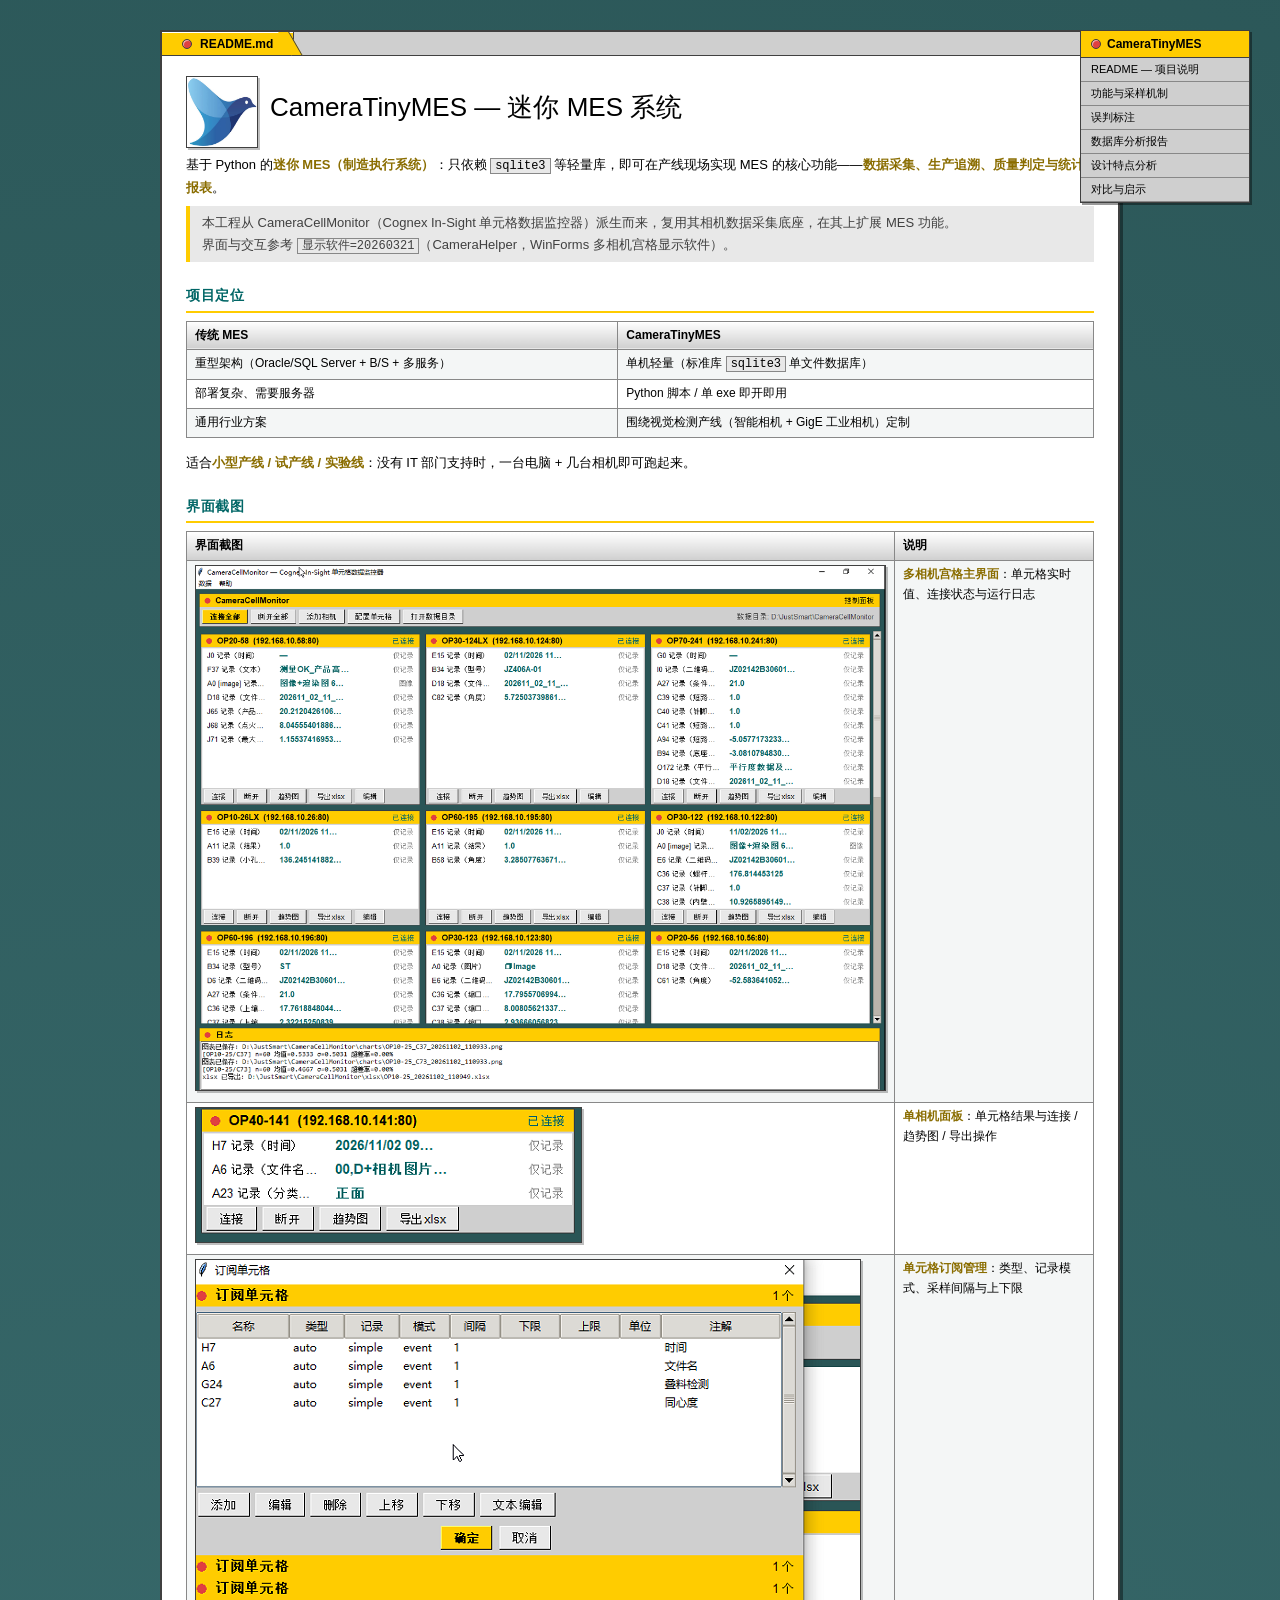
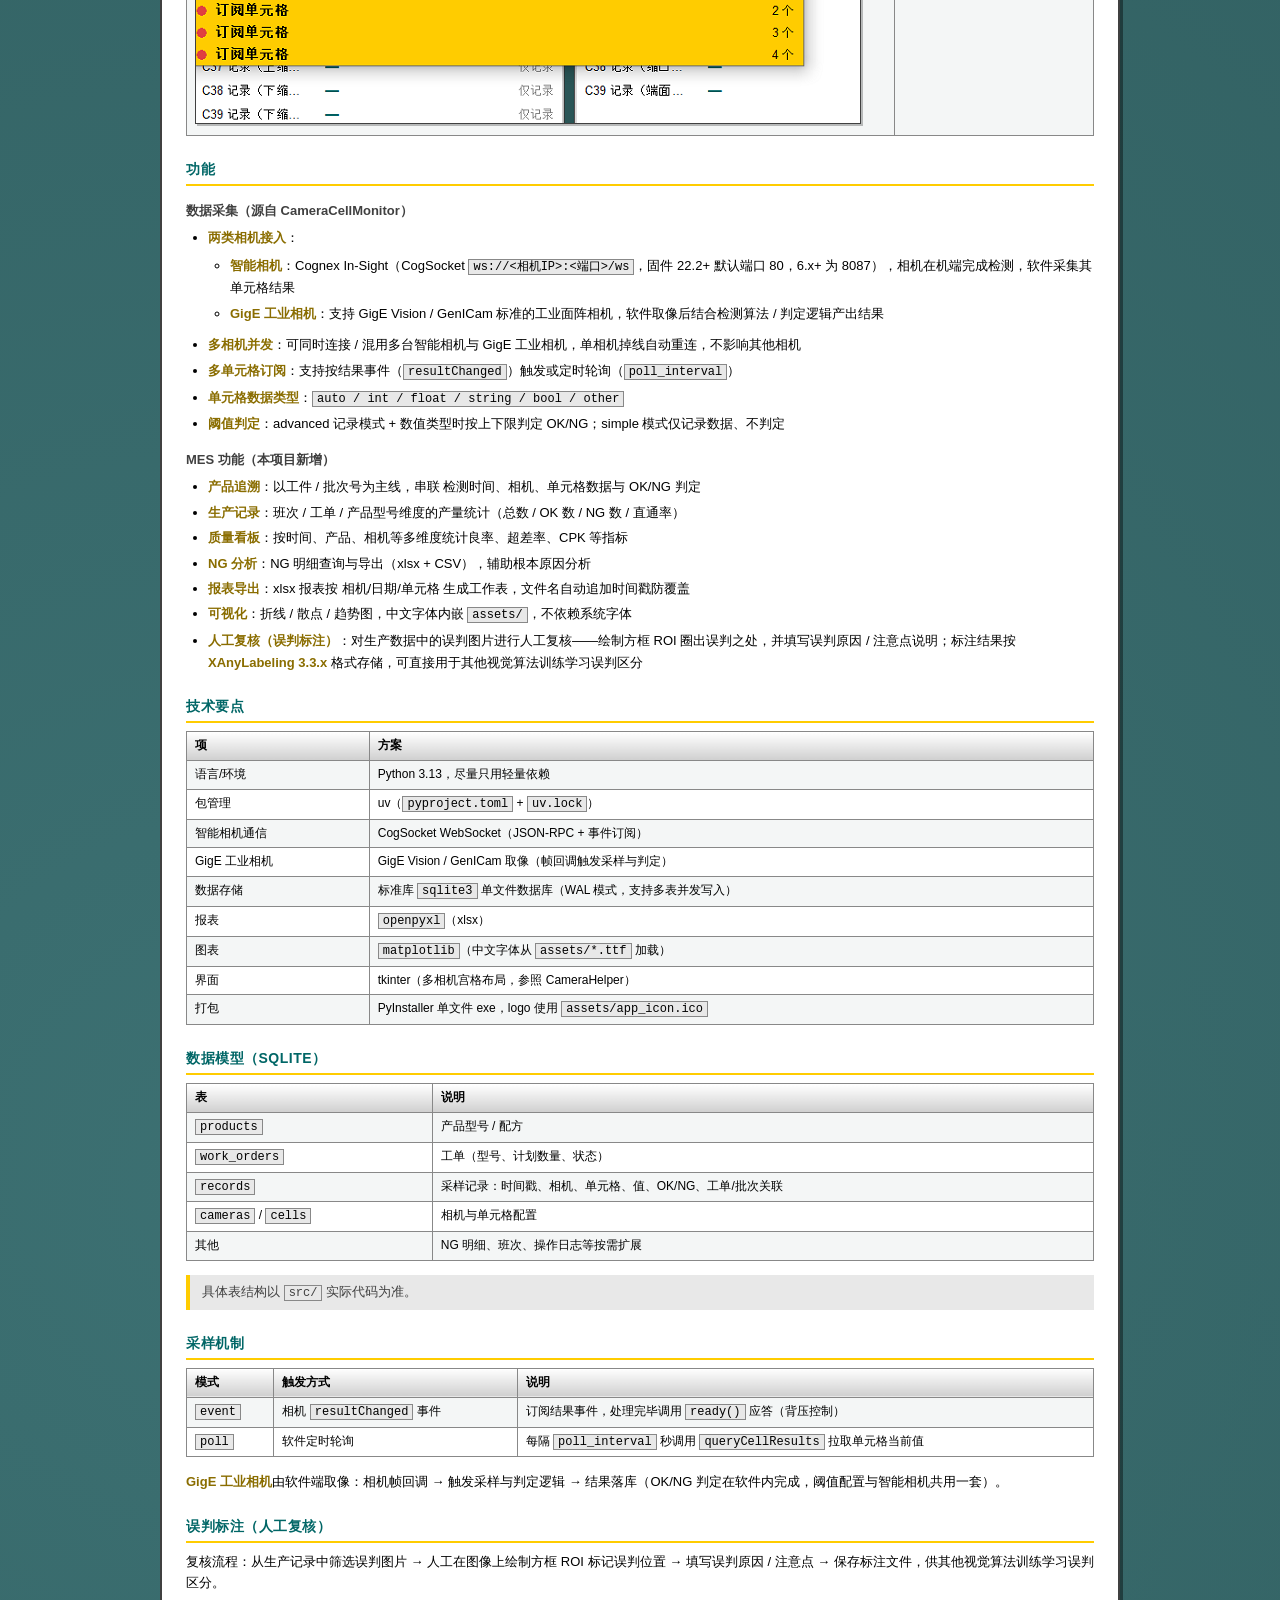
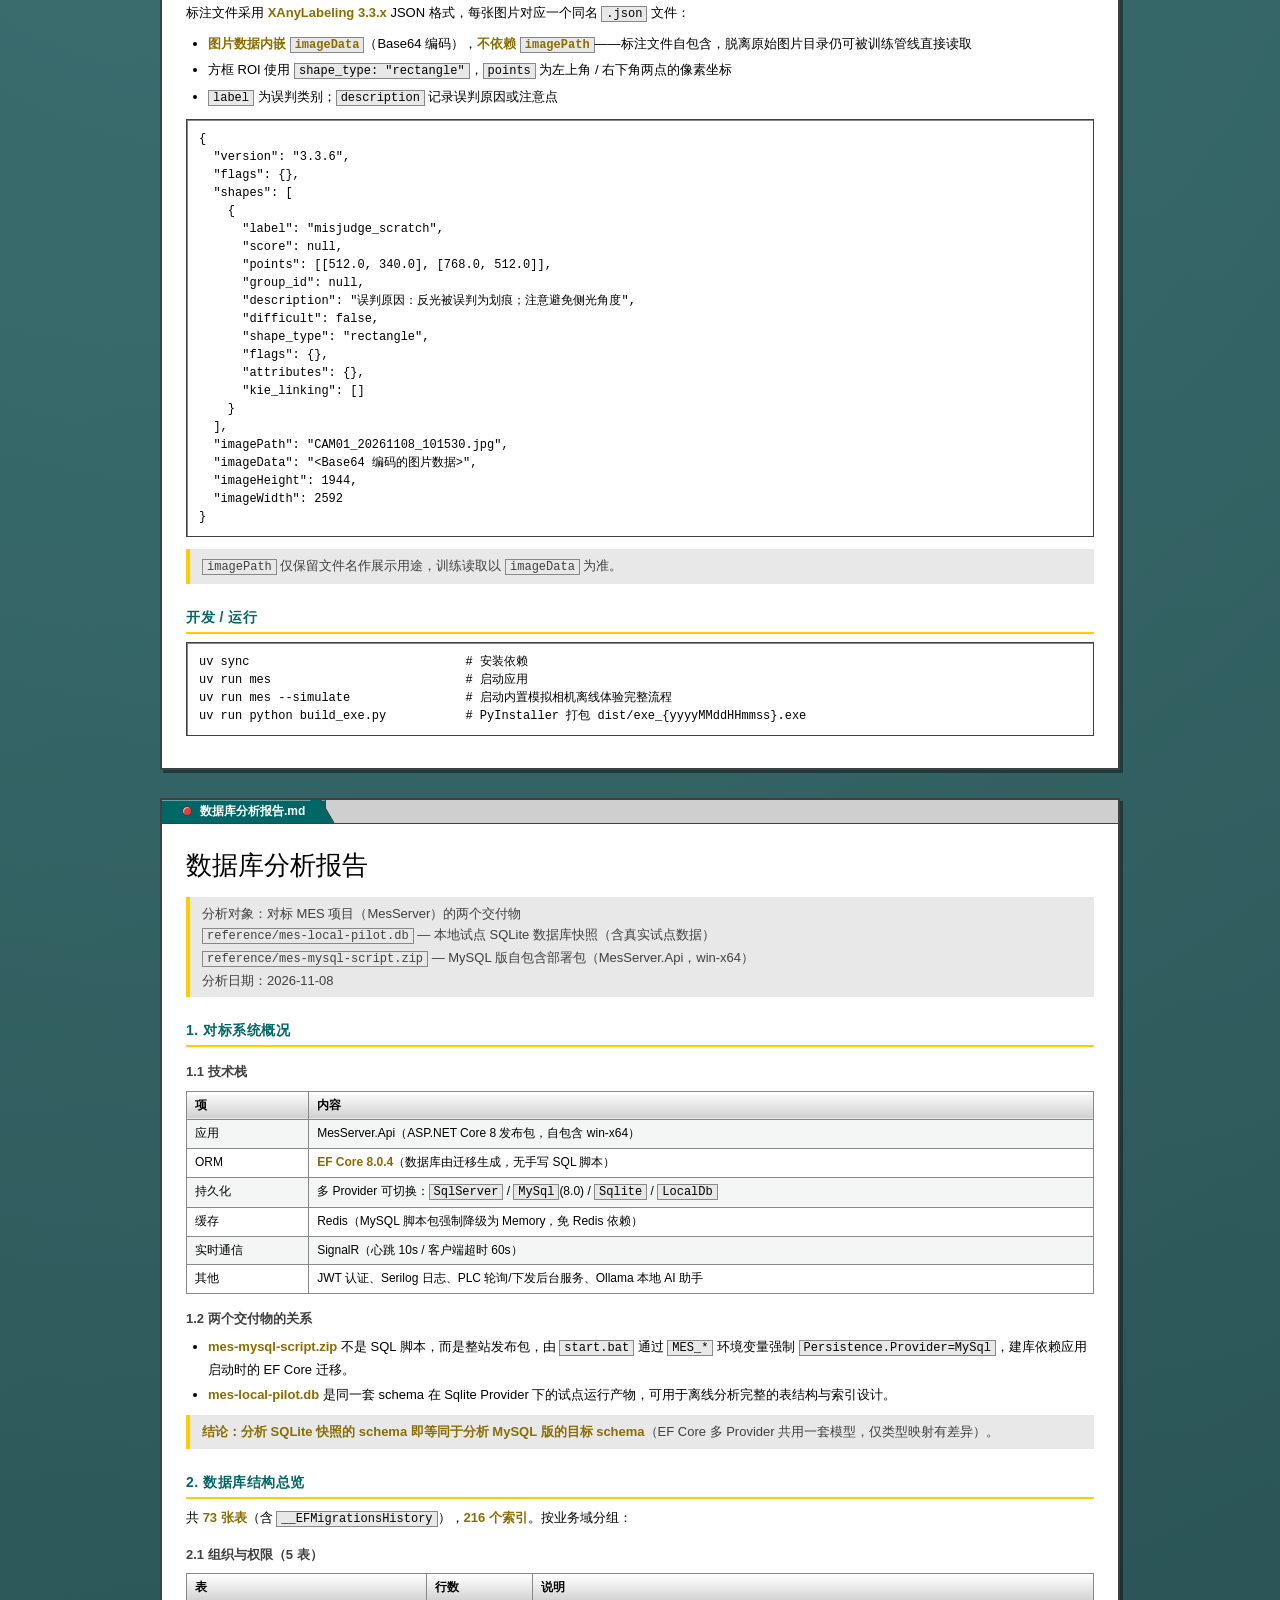
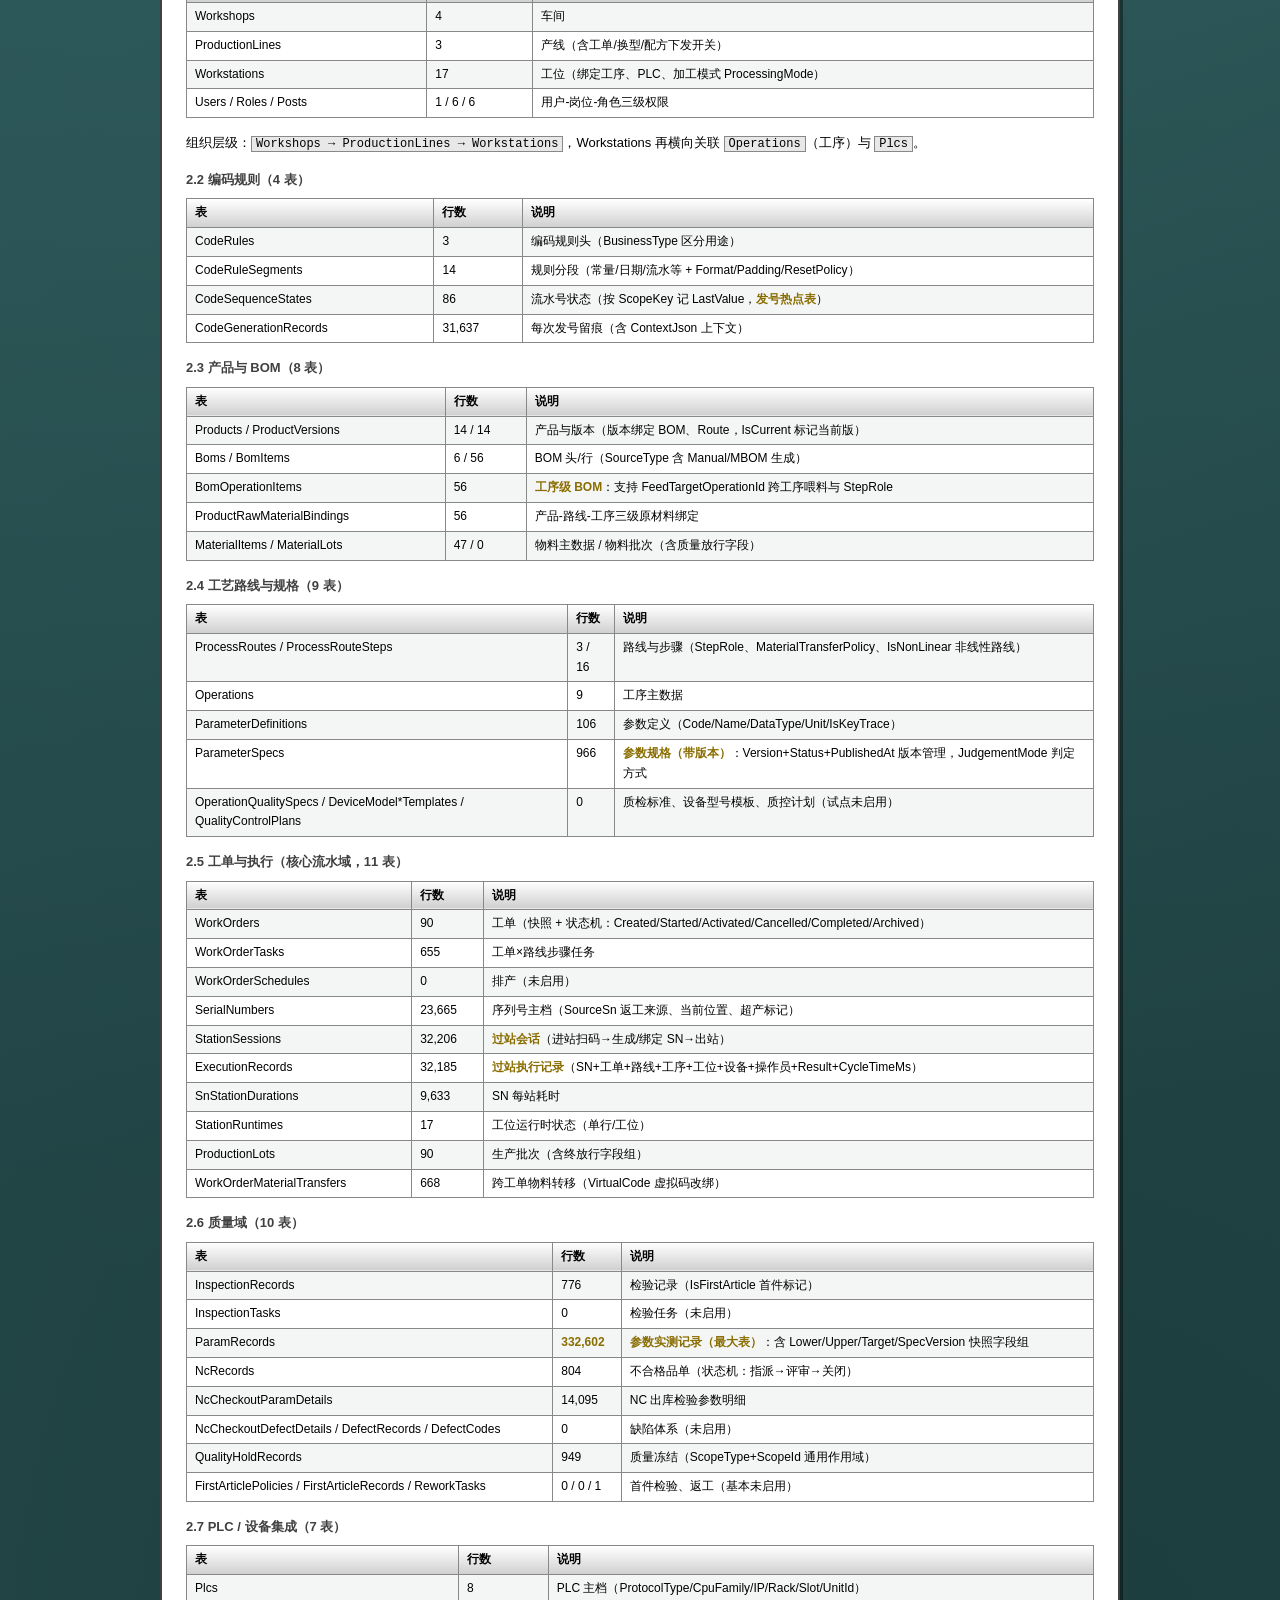
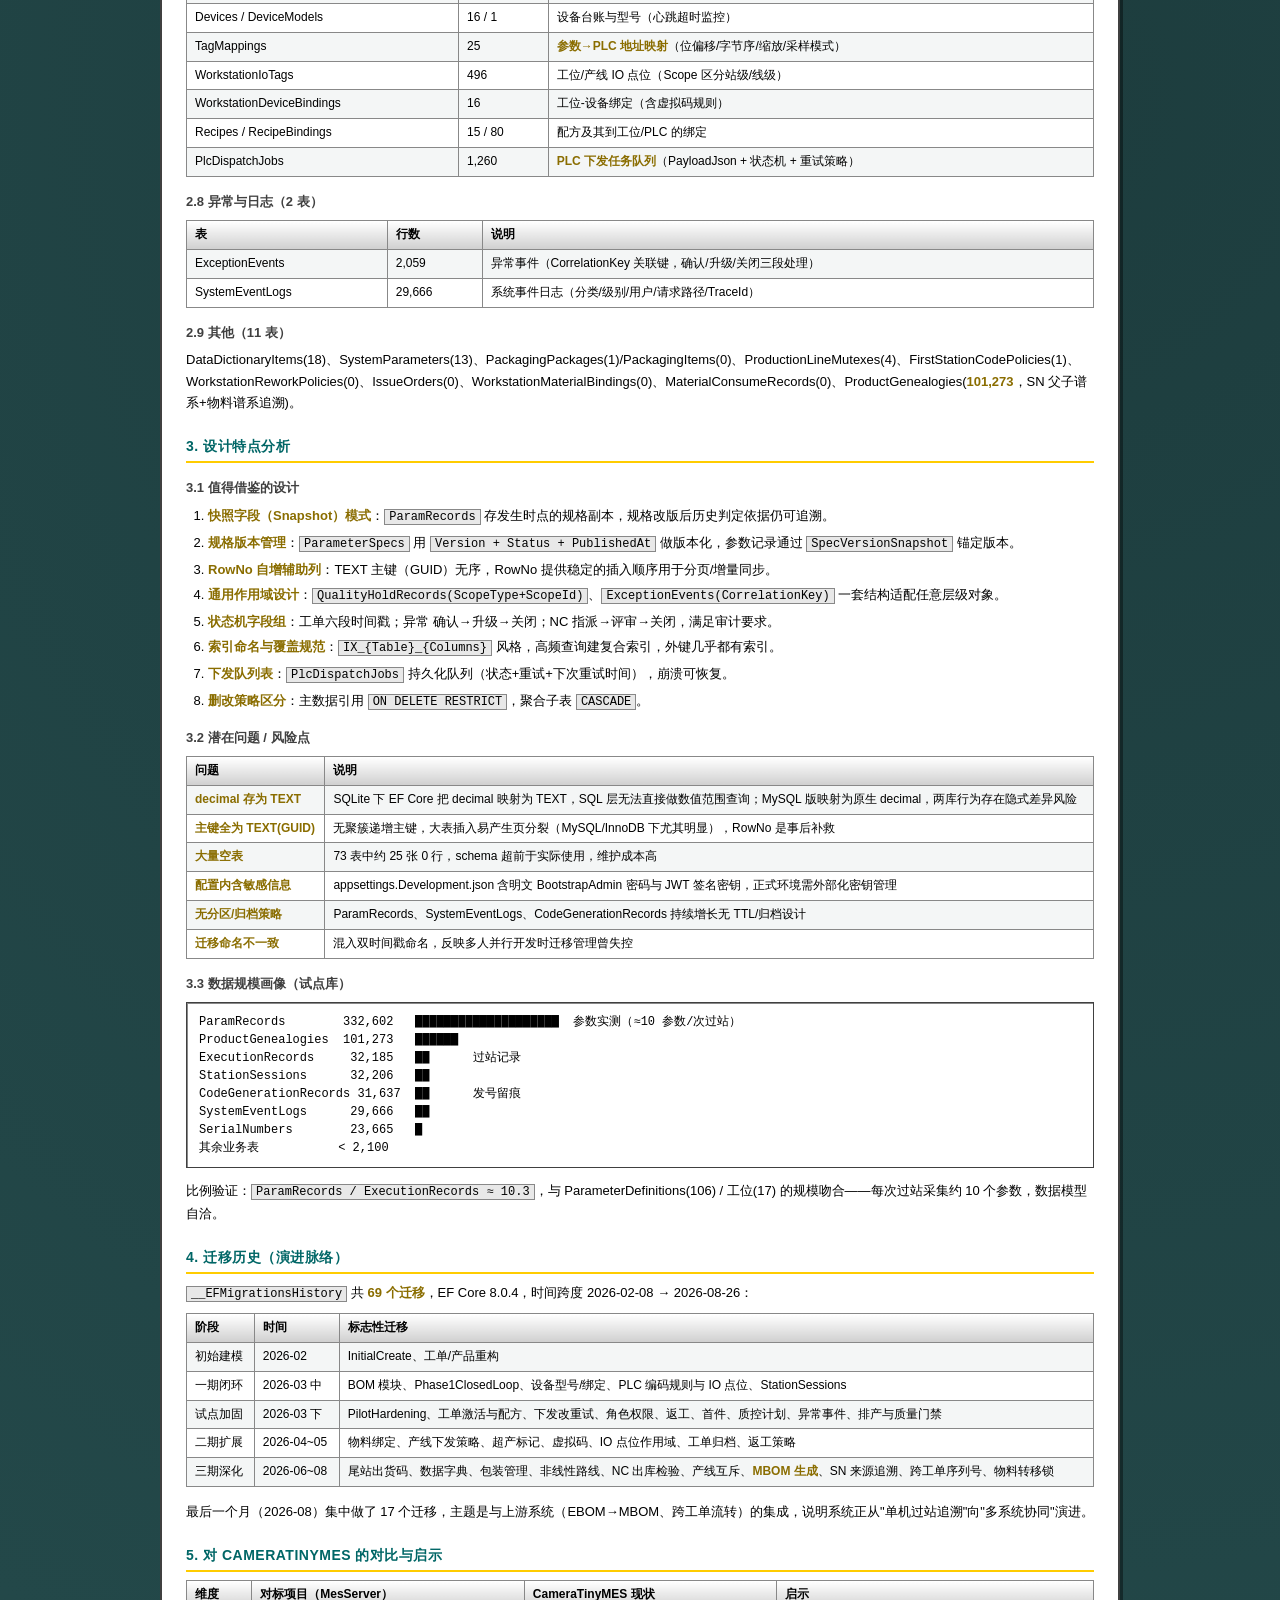
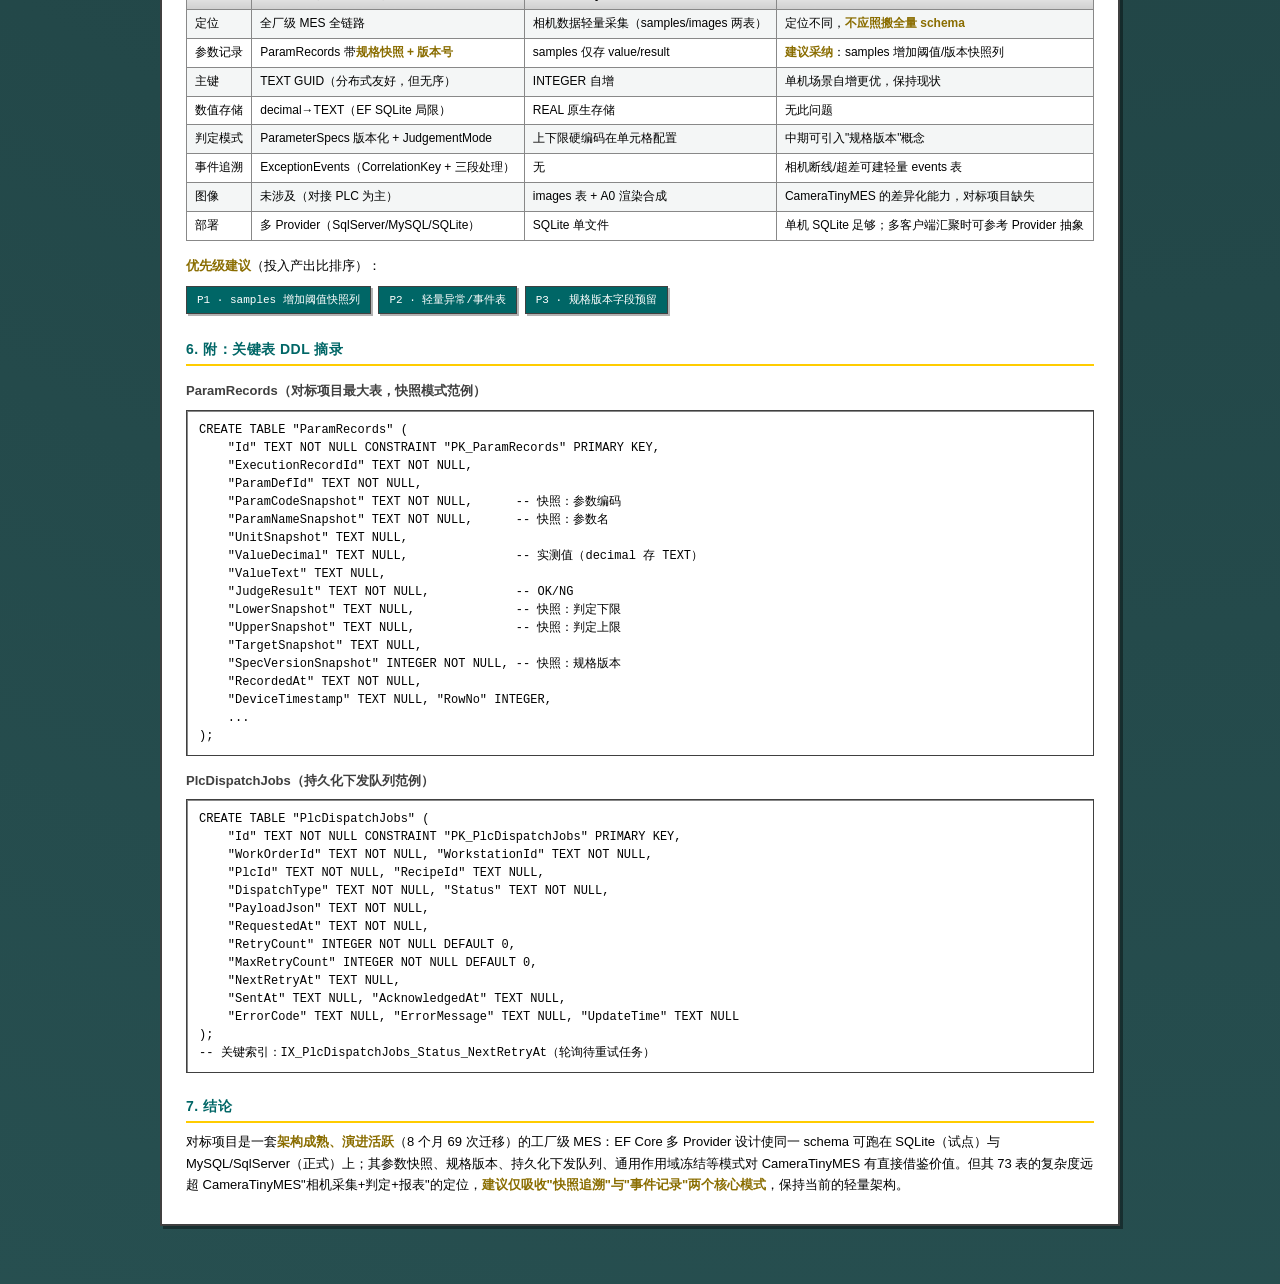
==== index.html @ e7591dd7 "README: 新增 MariaDB 优先 / SQLite 兜底的数据库连接说明 - 技术要点：数据存储改为 MariaDB 优先、sqlite3 回退 - 新增「数据库连接」章节：后端选择逻辑、断" ====
<!DOCTYPE html>
<html lang="zh-CN">
<head>
<meta charset="UTF-8">
<meta name="viewport" content="width=device-width, initial-scale=1.0">
<title>CameraTinyMES — 项目文档</title>
<link rel="stylesheet" href="assets/07-beos.css">
<style>
  * { box-sizing: border-box; margin: 0; padding: 0; }
  body {
    background: var(--bg);
    background-image:
      radial-gradient(circle at 20% 30%, #3c7072 0%, transparent 50%),
      radial-gradient(circle at 80% 70%, #1d3d3e 0%, transparent 60%);
    color: var(--ink);
    font-family: var(--font), "Microsoft YaHei", sans-serif;
    font-size: 13px;
    padding: 30px;
    min-height: 100vh;
  }
  .window {
    background: var(--chrome);
    border: 1px solid var(--chrome-darker);
    box-shadow: 3px 3px 0 rgba(0,0,0,0.4);
    margin: 0 auto 28px;
    max-width: 960px;
  }
  .titlebar { display: flex; height: 24px; align-items: stretch; }
  .tab {
    background: var(--yellow);
    border: 1px solid var(--chrome-darker);
    border-bottom: none;
    padding: 3px 20px;
    display: flex; align-items: center; gap: 8px;
    font-weight: bold; font-size: 12px;
    position: relative;
    box-shadow: inset 0 1px 0 #fff;
  }
  .tab::after {
    content: "";
    position: absolute; right: -10px; top: 0; bottom: -1px;
    width: 10px; background: var(--yellow);
    border-right: 1px solid var(--chrome-darker);
    border-bottom: 1px solid var(--chrome-darker);
    transform: skewX(30deg); transform-origin: bottom left;
  }
  .tab.teal { background: var(--teal); color: var(--chrome-lighter); box-shadow: inset 0 1px 0 rgba(255,255,255,0.4); }
  .tab.teal::after { background: var(--teal); }
  .dot { width: 10px; height: 10px; border-radius: 50%; background: var(--red-dot); border: 1px solid var(--chrome-darker); box-shadow: inset 1px 1px 0 rgba(255,255,255,0.6); flex: none; }
  .filler { flex: 1; background: var(--chrome); border: 1px solid var(--chrome-darker); border-bottom: none; border-left: none; }
  .content { background: var(--chrome-lighter); border: 1px solid var(--chrome-darker); padding: 20px 24px; line-height: 1.65; }

  h1 { font-size: 26px; font-weight: normal; margin-bottom: 10px; }
  h2 {
    font-size: 14px; font-weight: bold; text-transform: uppercase; letter-spacing: 0.5px;
    color: var(--teal); margin: 22px 0 8px;
    border-bottom: 2px solid var(--yellow); padding-bottom: 3px;
  }
  h3 { font-size: 13px; font-weight: bold; margin: 14px 0 6px; color: var(--chrome-darker); }
  p { margin-bottom: 8px; }
  ul, ol { margin: 6px 0 10px 22px; }
  li { margin-bottom: 4px; }
  strong { color: #8a6d00; }
  code {
    font-family: "Courier New", monospace; font-size: 12px;
    background: var(--chrome-light); border: 1px solid var(--chrome-dark);
    padding: 0 4px;
  }
  pre {
    font-family: "Courier New", monospace; font-size: 12px; line-height: 1.5;
    background: #fff; border: 1px solid var(--chrome-darker);
    box-shadow: inset 1px 1px 0 var(--chrome-dark);
    padding: 10px 12px; margin: 8px 0 12px; overflow-x: auto;
  }
  pre code { background: none; border: none; padding: 0; }
  table {
    border-collapse: collapse; width: 100%; margin: 8px 0 14px;
    background: #fff; border: 1px solid var(--chrome-darker);
    font-size: 12px;
  }
  th {
    background: linear-gradient(to bottom, var(--chrome-lighter), var(--chrome));
    border: 1px solid var(--chrome-dark);
    padding: 4px 8px; text-align: left; font-weight: bold;
    box-shadow: inset 0 1px 0 #fff;
  }
  td { border: 1px solid var(--chrome-dark); padding: 4px 8px; vertical-align: top; }
  tr:nth-child(even) td { background: #f4f6f6; }
  blockquote {
    border-left: 4px solid var(--yellow); background: var(--chrome-light);
    padding: 6px 12px; margin: 8px 0 12px; color: var(--chrome-darker);
  }
  img { max-width: 100%; border: 1px solid var(--chrome-darker); box-shadow: 2px 2px 0 rgba(0,0,0,0.25); background: #fff; }
  hr { border: none; border-top: 1px solid var(--chrome-dark); margin: 16px 0; }
  a { color: var(--teal); }
  .logo-line { display: flex; align-items: center; gap: 12px; margin-bottom: 6px; }
  .logo-line img { width: 72px; border: 1px solid var(--chrome-darker); }
  .replicant {
    background: var(--teal); color: var(--chrome-lighter);
    padding: 4px 10px; border: 1px solid var(--chrome-darker);
    display: inline-block; font-family: "Courier New", monospace; font-size: 11px;
    box-shadow: 2px 2px 0 rgba(0,0,0,0.3); margin: 2px 4px 2px 0;
  }
  .deskbar {
    position: fixed; top: 30px; right: 30px; width: 170px;
    background: var(--chrome); border: 1px solid var(--chrome-darker);
    box-shadow: 2px 2px 0 rgba(0,0,0,0.4); z-index: 10;
  }
  .deskbar-top {
    background: var(--yellow); border-bottom: 1px solid var(--chrome-darker);
    padding: 6px 10px; display: flex; align-items: center; gap: 6px; font-weight: bold; font-size: 12px;
  }
  .deskbar-item { padding: 4px 10px; border-bottom: 1px solid var(--chrome-dark); font-size: 11px; }
  .deskbar-item a { color: var(--ink); text-decoration: none; display: block; }
  .deskbar-item:hover { background: var(--yellow); }
  @media (max-width: 1240px) { .deskbar { position: static; width: auto; margin: 0 auto 20px; max-width: 960px; } }
</style>
</head>
<body>

<nav class="deskbar">
  <div class="deskbar-top"><span class="dot"></span>CameraTinyMES</div>
  <div class="deskbar-item"><a href="#readme">README — 项目说明</a></div>
  <div class="deskbar-item"><a href="#readme-feature">功能与采样机制</a></div>
  <div class="deskbar-item"><a href="#readme-label">误判标注</a></div>
  <div class="deskbar-item"><a href="#dbreport">数据库分析报告</a></div>
  <div class="deskbar-item"><a href="#dbreport-design">设计特点分析</a></div>
  <div class="deskbar-item"><a href="#dbreport-compare">对比与启示</a></div>
</nav>

<!-- ============================== README ============================== -->
<div class="window" id="readme">
  <div class="titlebar"><div class="tab"><span class="dot"></span>README.md</div><div class="filler"></div></div>
  <div class="content">
    <div class="logo-line">
      <img src="assets/app_icon_preview.png" alt="CameraTinyMES">
      <h1>CameraTinyMES — 迷你 MES 系统</h1>
    </div>
    <p>基于 Python 的<strong>迷你 MES（制造执行系统）</strong>：只依赖 <code>sqlite3</code> 等轻量库，即可在产线现场实现 MES 的核心功能——<strong>数据采集、生产追溯、质量判定与统计报表</strong>。</p>
    <blockquote>
      本工程从 CameraCellMonitor（Cognex In-Sight 单元格数据监控器）派生而来，复用其相机数据采集底座，在其上扩展 MES 功能。<br>
      界面与交互参考 <code>显示软件=20260321</code>（CameraHelper，WinForms 多相机宫格显示软件）。
    </blockquote>

    <h2>项目定位</h2>
    <table>
      <tr><th>传统 MES</th><th>CameraTinyMES</th></tr>
      <tr><td>重型架构（Oracle/SQL Server + B/S + 多服务）</td><td>单机轻量（标准库 <code>sqlite3</code> 单文件数据库）</td></tr>
      <tr><td>部署复杂、需要服务器</td><td>Python 脚本 / 单 exe 即开即用</td></tr>
      <tr><td>通用行业方案</td><td>围绕视觉检测产线（智能相机 + GigE 工业相机）定制</td></tr>
    </table>
    <p>适合<strong>小型产线 / 试产线 / 实验线</strong>：没有 IT 部门支持时，一台电脑 + 几台相机即可跑起来。</p>

    <h2>界面截图</h2>
    <table>
      <tr><th>界面截图</th><th>说明</th></tr>
      <tr><td><img src="assets/annotated_ui_2026-11-02_111229.png" alt="多相机宫格主界面"></td><td><strong>多相机宫格主界面</strong>：单元格实时值、连接状态与运行日志</td></tr>
      <tr><td><img src="assets/annotated_ui_2026-11-02_090504.png" alt="单相机面板"></td><td><strong>单相机面板</strong>：单元格结果与连接 / 趋势图 / 导出操作</td></tr>
      <tr><td><img src="assets/annotated_ui_2026-11-02_090945.png" alt="单元格订阅管理"></td><td><strong>单元格订阅管理</strong>：类型、记录模式、采样间隔与上下限</td></tr>
    </table>

    <h2 id="readme-feature">功能</h2>
    <h3>数据采集（源自 CameraCellMonitor）</h3>
    <ul>
      <li><strong>两类相机接入</strong>：
        <ul>
          <li><strong>智能相机</strong>：Cognex In-Sight（CogSocket <code>ws://&lt;相机IP&gt;:&lt;端口&gt;/ws</code>，固件 22.2+ 默认端口 80，6.x+ 为 8087），相机在机端完成检测，软件采集其单元格结果</li>
          <li><strong>GigE 工业相机</strong>：支持 GigE Vision / GenICam 标准的工业面阵相机，软件取像后结合检测算法 / 判定逻辑产出结果</li>
        </ul>
      </li>
      <li><strong>多相机并发</strong>：可同时连接 / 混用多台智能相机与 GigE 工业相机，单相机掉线自动重连，不影响其他相机</li>
      <li><strong>多单元格订阅</strong>：支持按结果事件（<code>resultChanged</code>）触发或定时轮询（<code>poll_interval</code>）</li>
      <li><strong>单元格数据类型</strong>：<code>auto / int / float / string / bool / other</code></li>
      <li><strong>阈值判定</strong>：advanced 记录模式 + 数值类型时按上下限判定 OK/NG；simple 模式仅记录数据、不判定</li>
    </ul>
    <h3>MES 功能（本项目新增）</h3>
    <ul>
      <li><strong>产品追溯</strong>：以工件 / 批次号为主线，串联 检测时间、相机、单元格数据与 OK/NG 判定</li>
      <li><strong>生产记录</strong>：班次 / 工单 / 产品型号维度的产量统计（总数 / OK 数 / NG 数 / 直通率）</li>
      <li><strong>质量看板</strong>：按时间、产品、相机等多维度统计良率、超差率、CPK 等指标</li>
      <li><strong>NG 分析</strong>：NG 明细查询与导出（xlsx + CSV），辅助根本原因分析</li>
      <li><strong>报表导出</strong>：xlsx 报表按 相机/日期/单元格 生成工作表，文件名自动追加时间戳防覆盖</li>
      <li><strong>可视化</strong>：折线 / 散点 / 趋势图，中文字体内嵌 <code>assets/</code>，不依赖系统字体</li>
      <li><strong>人工复核（误判标注）</strong>：对生产数据中的误判图片进行人工复核——绘制方框 ROI 圈出误判之处，并填写误判原因 / 注意点说明；标注结果按 <strong>XAnyLabeling 3.3.x</strong> 格式存储，可直接用于其他视觉算法训练学习误判区分</li>
    </ul>

    <h2>技术要点</h2>
    <table>
      <tr><th>项</th><th>方案</th></tr>
      <tr><td>语言/环境</td><td>Python 3.13，尽量只用轻量依赖</td></tr>
      <tr><td>包管理</td><td>uv（<code>pyproject.toml</code> + <code>uv.lock</code>）</td></tr>
      <tr><td>智能相机通信</td><td>CogSocket WebSocket（JSON-RPC + 事件订阅）</td></tr>
      <tr><td>GigE 工业相机</td><td>GigE Vision / GenICam 取像（帧回调触发采样与判定）</td></tr>
      <tr><td>数据存储</td><td>标准库 <code>sqlite3</code> 单文件数据库（WAL 模式，支持多表并发写入）</td></tr>
      <tr><td>报表</td><td><code>openpyxl</code>（xlsx）</td></tr>
      <tr><td>图表</td><td><code>matplotlib</code>（中文字体从 <code>assets/*.ttf</code> 加载）</td></tr>
      <tr><td>界面</td><td>tkinter（多相机宫格布局，参照 CameraHelper）</td></tr>
      <tr><td>打包</td><td>PyInstaller 单文件 exe，logo 使用 <code>assets/app_icon.ico</code></td></tr>
    </table>

    <h2>数据模型（SQLite）</h2>
    <table>
      <tr><th>表</th><th>说明</th></tr>
      <tr><td><code>products</code></td><td>产品型号 / 配方</td></tr>
      <tr><td><code>work_orders</code></td><td>工单（型号、计划数量、状态）</td></tr>
      <tr><td><code>records</code></td><td>采样记录：时间戳、相机、单元格、值、OK/NG、工单/批次关联</td></tr>
      <tr><td><code>cameras</code> / <code>cells</code></td><td>相机与单元格配置</td></tr>
      <tr><td>其他</td><td>NG 明细、班次、操作日志等按需扩展</td></tr>
    </table>
    <blockquote>具体表结构以 <code>src/</code> 实际代码为准。</blockquote>

    <h2>采样机制</h2>
    <table>
      <tr><th>模式</th><th>触发方式</th><th>说明</th></tr>
      <tr><td><code>event</code></td><td>相机 <code>resultChanged</code> 事件</td><td>订阅结果事件，处理完毕调用 <code>ready()</code> 应答（背压控制）</td></tr>
      <tr><td><code>poll</code></td><td>软件定时轮询</td><td>每隔 <code>poll_interval</code> 秒调用 <code>queryCellResults</code> 拉取单元格当前值</td></tr>
    </table>
    <p><strong>GigE 工业相机</strong>由软件端取像：相机帧回调 → 触发采样与判定逻辑 → 结果落库（OK/NG 判定在软件内完成，阈值配置与智能相机共用一套）。</p>

    <h2 id="readme-label">误判标注（人工复核）</h2>
    <p>复核流程：从生产记录中筛选误判图片 → 人工在图像上绘制方框 ROI 标记误判位置 → 填写误判原因 / 注意点 → 保存标注文件，供其他视觉算法训练学习误判区分。</p>
    <p>标注文件采用 <strong>XAnyLabeling 3.3.x</strong> JSON 格式，每张图片对应一个同名 <code>.json</code> 文件：</p>
    <ul>
      <li><strong>图片数据内嵌 <code>imageData</code></strong>（Base64 编码），<strong>不依赖 <code>imagePath</code></strong>——标注文件自包含，脱离原始图片目录仍可被训练管线直接读取</li>
      <li>方框 ROI 使用 <code>shape_type: "rectangle"</code>，<code>points</code> 为左上角 / 右下角两点的像素坐标</li>
      <li><code>label</code> 为误判类别；<code>description</code> 记录误判原因或注意点</li>
    </ul>
    <pre><code>{
  "version": "3.3.6",
  "flags": {},
  "shapes": [
    {
      "label": "misjudge_scratch",
      "score": null,
      "points": [[512.0, 340.0], [768.0, 512.0]],
      "group_id": null,
      "description": "误判原因：反光被误判为划痕；注意避免侧光角度",
      "difficult": false,
      "shape_type": "rectangle",
      "flags": {},
      "attributes": {},
      "kie_linking": []
    }
  ],
  "imagePath": "CAM01_20261108_101530.jpg",
  "imageData": "&lt;Base64 编码的图片数据&gt;",
  "imageHeight": 1944,
  "imageWidth": 2592
}</code></pre>
    <blockquote><code>imagePath</code> 仅保留文件名作展示用途，训练读取以 <code>imageData</code> 为准。</blockquote>

    <h2>开发 / 运行</h2>
    <pre><code>uv sync                              # 安装依赖
uv run mes                           # 启动应用
uv run mes --simulate                # 启动内置模拟相机离线体验完整流程
uv run python build_exe.py           # PyInstaller 打包 dist/exe_{yyyyMMddHHmmss}.exe</code></pre>
  </div>
</div>

<!-- ============================== 数据库分析报告 ============================== -->
<div class="window" id="dbreport">
  <div class="titlebar"><div class="tab teal"><span class="dot"></span>数据库分析报告.md</div><div class="filler"></div></div>
  <div class="content">
    <h1>数据库分析报告</h1>
    <blockquote>
      分析对象：对标 MES 项目（MesServer）的两个交付物<br>
      <code>reference/mes-local-pilot.db</code> — 本地试点 SQLite 数据库快照（含真实试点数据）<br>
      <code>reference/mes-mysql-script.zip</code> — MySQL 版自包含部署包（MesServer.Api，win-x64）<br>
      分析日期：2026-11-08
    </blockquote>

    <h2>1. 对标系统概况</h2>
    <h3>1.1 技术栈</h3>
    <table>
      <tr><th>项</th><th>内容</th></tr>
      <tr><td>应用</td><td>MesServer.Api（ASP.NET Core 8 发布包，自包含 win-x64）</td></tr>
      <tr><td>ORM</td><td><strong>EF Core 8.0.4</strong>（数据库由迁移生成，无手写 SQL 脚本）</td></tr>
      <tr><td>持久化</td><td>多 Provider 可切换：<code>SqlServer</code> / <code>MySql</code>(8.0) / <code>Sqlite</code> / <code>LocalDb</code></td></tr>
      <tr><td>缓存</td><td>Redis（MySQL 脚本包强制降级为 Memory，免 Redis 依赖）</td></tr>
      <tr><td>实时通信</td><td>SignalR（心跳 10s / 客户端超时 60s）</td></tr>
      <tr><td>其他</td><td>JWT 认证、Serilog 日志、PLC 轮询/下发后台服务、Ollama 本地 AI 助手</td></tr>
    </table>
    <h3>1.2 两个交付物的关系</h3>
    <ul>
      <li><strong>mes-mysql-script.zip</strong> 不是 SQL 脚本，而是整站发布包，由 <code>start.bat</code> 通过 <code>MES_*</code> 环境变量强制 <code>Persistence.Provider=MySql</code>，建库依赖应用启动时的 EF Core 迁移。</li>
      <li><strong>mes-local-pilot.db</strong> 是同一套 schema 在 Sqlite Provider 下的试点运行产物，可用于离线分析完整的表结构与索引设计。</li>
    </ul>
    <blockquote><strong>结论：分析 SQLite 快照的 schema 即等同于分析 MySQL 版的目标 schema</strong>（EF Core 多 Provider 共用一套模型，仅类型映射有差异）。</blockquote>

    <h2>2. 数据库结构总览</h2>
    <p>共 <strong>73 张表</strong>（含 <code>__EFMigrationsHistory</code>），<strong>216 个索引</strong>。按业务域分组：</p>
    <h3>2.1 组织与权限（5 表）</h3>
    <table>
      <tr><th>表</th><th>行数</th><th>说明</th></tr>
      <tr><td>Workshops</td><td>4</td><td>车间</td></tr>
      <tr><td>ProductionLines</td><td>3</td><td>产线（含工单/换型/配方下发开关）</td></tr>
      <tr><td>Workstations</td><td>17</td><td>工位（绑定工序、PLC、加工模式 ProcessingMode）</td></tr>
      <tr><td>Users / Roles / Posts</td><td>1 / 6 / 6</td><td>用户-岗位-角色三级权限</td></tr>
    </table>
    <p>组织层级：<code>Workshops → ProductionLines → Workstations</code>，Workstations 再横向关联 <code>Operations</code>（工序）与 <code>Plcs</code>。</p>

    <h3>2.2 编码规则（4 表）</h3>
    <table>
      <tr><th>表</th><th>行数</th><th>说明</th></tr>
      <tr><td>CodeRules</td><td>3</td><td>编码规则头（BusinessType 区分用途）</td></tr>
      <tr><td>CodeRuleSegments</td><td>14</td><td>规则分段（常量/日期/流水等 + Format/Padding/ResetPolicy）</td></tr>
      <tr><td>CodeSequenceStates</td><td>86</td><td>流水号状态（按 ScopeKey 记 LastValue，<strong>发号热点表</strong>）</td></tr>
      <tr><td>CodeGenerationRecords</td><td>31,637</td><td>每次发号留痕（含 ContextJson 上下文）</td></tr>
    </table>

    <h3>2.3 产品与 BOM（8 表）</h3>
    <table>
      <tr><th>表</th><th>行数</th><th>说明</th></tr>
      <tr><td>Products / ProductVersions</td><td>14 / 14</td><td>产品与版本（版本绑定 BOM、Route，IsCurrent 标记当前版）</td></tr>
      <tr><td>Boms / BomItems</td><td>6 / 56</td><td>BOM 头/行（SourceType 含 Manual/MBOM 生成）</td></tr>
      <tr><td>BomOperationItems</td><td>56</td><td><strong>工序级 BOM</strong>：支持 FeedTargetOperationId 跨工序喂料与 StepRole</td></tr>
      <tr><td>ProductRawMaterialBindings</td><td>56</td><td>产品-路线-工序三级原材料绑定</td></tr>
      <tr><td>MaterialItems / MaterialLots</td><td>47 / 0</td><td>物料主数据 / 物料批次（含质量放行字段）</td></tr>
    </table>

    <h3>2.4 工艺路线与规格（9 表）</h3>
    <table>
      <tr><th>表</th><th>行数</th><th>说明</th></tr>
      <tr><td>ProcessRoutes / ProcessRouteSteps</td><td>3 / 16</td><td>路线与步骤（StepRole、MaterialTransferPolicy、IsNonLinear 非线性路线）</td></tr>
      <tr><td>Operations</td><td>9</td><td>工序主数据</td></tr>
      <tr><td>ParameterDefinitions</td><td>106</td><td>参数定义（Code/Name/DataType/Unit/IsKeyTrace）</td></tr>
      <tr><td>ParameterSpecs</td><td>966</td><td><strong>参数规格（带版本）</strong>：Version+Status+PublishedAt 版本管理，JudgementMode 判定方式</td></tr>
      <tr><td>OperationQualitySpecs / DeviceModel*Templates / QualityControlPlans</td><td>0</td><td>质检标准、设备型号模板、质控计划（试点未启用）</td></tr>
    </table>

    <h3>2.5 工单与执行（核心流水域，11 表）</h3>
    <table>
      <tr><th>表</th><th>行数</th><th>说明</th></tr>
      <tr><td>WorkOrders</td><td>90</td><td>工单（快照 + 状态机：Created/Started/Activated/Cancelled/Completed/Archived）</td></tr>
      <tr><td>WorkOrderTasks</td><td>655</td><td>工单×路线步骤任务</td></tr>
      <tr><td>WorkOrderSchedules</td><td>0</td><td>排产（未启用）</td></tr>
      <tr><td>SerialNumbers</td><td>23,665</td><td>序列号主档（SourceSn 返工来源、当前位置、超产标记）</td></tr>
      <tr><td>StationSessions</td><td>32,206</td><td><strong>过站会话</strong>（进站扫码→生成/绑定 SN→出站）</td></tr>
      <tr><td>ExecutionRecords</td><td>32,185</td><td><strong>过站执行记录</strong>（SN+工单+路线+工序+工位+设备+操作员+Result+CycleTimeMs）</td></tr>
      <tr><td>SnStationDurations</td><td>9,633</td><td>SN 每站耗时</td></tr>
      <tr><td>StationRuntimes</td><td>17</td><td>工位运行时状态（单行/工位）</td></tr>
      <tr><td>ProductionLots</td><td>90</td><td>生产批次（含终放行字段组）</td></tr>
      <tr><td>WorkOrderMaterialTransfers</td><td>668</td><td>跨工单物料转移（VirtualCode 虚拟码改绑）</td></tr>
    </table>

    <h3>2.6 质量域（10 表）</h3>
    <table>
      <tr><th>表</th><th>行数</th><th>说明</th></tr>
      <tr><td>InspectionRecords</td><td>776</td><td>检验记录（IsFirstArticle 首件标记）</td></tr>
      <tr><td>InspectionTasks</td><td>0</td><td>检验任务（未启用）</td></tr>
      <tr><td>ParamRecords</td><td><strong>332,602</strong></td><td><strong>参数实测记录（最大表）</strong>：含 Lower/Upper/Target/SpecVersion 快照字段组</td></tr>
      <tr><td>NcRecords</td><td>804</td><td>不合格品单（状态机：指派→评审→关闭）</td></tr>
      <tr><td>NcCheckoutParamDetails</td><td>14,095</td><td>NC 出库检验参数明细</td></tr>
      <tr><td>NcCheckoutDefectDetails / DefectRecords / DefectCodes</td><td>0</td><td>缺陷体系（未启用）</td></tr>
      <tr><td>QualityHoldRecords</td><td>949</td><td>质量冻结（ScopeType+ScopeId 通用作用域）</td></tr>
      <tr><td>FirstArticlePolicies / FirstArticleRecords / ReworkTasks</td><td>0 / 0 / 1</td><td>首件检验、返工（基本未启用）</td></tr>
    </table>

    <h3>2.7 PLC / 设备集成（7 表）</h3>
    <table>
      <tr><th>表</th><th>行数</th><th>说明</th></tr>
      <tr><td>Plcs</td><td>8</td><td>PLC 主档（ProtocolType/CpuFamily/IP/Rack/Slot/UnitId）</td></tr>
      <tr><td>Devices / DeviceModels</td><td>16 / 1</td><td>设备台账与型号（心跳超时监控）</td></tr>
      <tr><td>TagMappings</td><td>25</td><td><strong>参数→PLC 地址映射</strong>（位偏移/字节序/缩放/采样模式）</td></tr>
      <tr><td>WorkstationIoTags</td><td>496</td><td>工位/产线 IO 点位（Scope 区分站级/线级）</td></tr>
      <tr><td>WorkstationDeviceBindings</td><td>16</td><td>工位-设备绑定（含虚拟码规则）</td></tr>
      <tr><td>Recipes / RecipeBindings</td><td>15 / 80</td><td>配方及其到工位/PLC 的绑定</td></tr>
      <tr><td>PlcDispatchJobs</td><td>1,260</td><td><strong>PLC 下发任务队列</strong>（PayloadJson + 状态机 + 重试策略）</td></tr>
    </table>

    <h3>2.8 异常与日志（2 表）</h3>
    <table>
      <tr><th>表</th><th>行数</th><th>说明</th></tr>
      <tr><td>ExceptionEvents</td><td>2,059</td><td>异常事件（CorrelationKey 关联键，确认/升级/关闭三段处理）</td></tr>
      <tr><td>SystemEventLogs</td><td>29,666</td><td>系统事件日志（分类/级别/用户/请求路径/TraceId）</td></tr>
    </table>

    <h3>2.9 其他（11 表）</h3>
    <p>DataDictionaryItems(18)、SystemParameters(13)、PackagingPackages(1)/PackagingItems(0)、ProductionLineMutexes(4)、FirstStationCodePolicies(1)、WorkstationReworkPolicies(0)、IssueOrders(0)、WorkstationMaterialBindings(0)、MaterialConsumeRecords(0)、ProductGenealogies(<strong>101,273</strong>，SN 父子谱系+物料谱系追溯)。</p>

    <h2 id="dbreport-design">3. 设计特点分析</h2>
    <h3>3.1 值得借鉴的设计</h3>
    <ol>
      <li><strong>快照字段（Snapshot）模式</strong>：<code>ParamRecords</code> 存发生时点的规格副本，规格改版后历史判定依据仍可追溯。</li>
      <li><strong>规格版本管理</strong>：<code>ParameterSpecs</code> 用 <code>Version + Status + PublishedAt</code> 做版本化，参数记录通过 <code>SpecVersionSnapshot</code> 锚定版本。</li>
      <li><strong>RowNo 自增辅助列</strong>：TEXT 主键（GUID）无序，RowNo 提供稳定的插入顺序用于分页/增量同步。</li>
      <li><strong>通用作用域设计</strong>：<code>QualityHoldRecords(ScopeType+ScopeId)</code>、<code>ExceptionEvents(CorrelationKey)</code> 一套结构适配任意层级对象。</li>
      <li><strong>状态机字段组</strong>：工单六段时间戳；异常 确认→升级→关闭；NC 指派→评审→关闭，满足审计要求。</li>
      <li><strong>索引命名与覆盖规范</strong>：<code>IX_{Table}_{Columns}</code> 风格，高频查询建复合索引，外键几乎都有索引。</li>
      <li><strong>下发队列表</strong>：<code>PlcDispatchJobs</code> 持久化队列（状态+重试+下次重试时间），崩溃可恢复。</li>
      <li><strong>删改策略区分</strong>：主数据引用 <code>ON DELETE RESTRICT</code>，聚合子表 <code>CASCADE</code>。</li>
    </ol>

    <h3>3.2 潜在问题 / 风险点</h3>
    <table>
      <tr><th>问题</th><th>说明</th></tr>
      <tr><td><strong>decimal 存为 TEXT</strong></td><td>SQLite 下 EF Core 把 decimal 映射为 TEXT，SQL 层无法直接做数值范围查询；MySQL 版映射为原生 decimal，两库行为存在隐式差异风险</td></tr>
      <tr><td><strong>主键全为 TEXT(GUID)</strong></td><td>无聚簇递增主键，大表插入易产生页分裂（MySQL/InnoDB 下尤其明显），RowNo 是事后补救</td></tr>
      <tr><td><strong>大量空表</strong></td><td>73 表中约 25 张 0 行，schema 超前于实际使用，维护成本高</td></tr>
      <tr><td><strong>配置内含敏感信息</strong></td><td>appsettings.Development.json 含明文 BootstrapAdmin 密码与 JWT 签名密钥，正式环境需外部化密钥管理</td></tr>
      <tr><td><strong>无分区/归档策略</strong></td><td>ParamRecords、SystemEventLogs、CodeGenerationRecords 持续增长无 TTL/归档设计</td></tr>
      <tr><td><strong>迁移命名不一致</strong></td><td>混入双时间戳命名，反映多人并行开发时迁移管理曾失控</td></tr>
    </table>

    <h3>3.3 数据规模画像（试点库）</h3>
    <pre><code>ParamRecords        332,602   ████████████████████  参数实测（≈10 参数/次过站）
ProductGenealogies  101,273   ██████
ExecutionRecords     32,185   ██      过站记录
StationSessions      32,206   ██
CodeGenerationRecords 31,637  ██      发号留痕
SystemEventLogs      29,666   ██
SerialNumbers        23,665   █
其余业务表           &lt; 2,100</code></pre>
    <p>比例验证：<code>ParamRecords / ExecutionRecords ≈ 10.3</code>，与 ParameterDefinitions(106) / 工位(17) 的规模吻合——每次过站采集约 10 个参数，数据模型自洽。</p>

    <h2>4. 迁移历史（演进脉络）</h2>
    <p><code>__EFMigrationsHistory</code> 共 <strong>69 个迁移</strong>，EF Core 8.0.4，时间跨度 2026-02-08 → 2026-08-26：</p>
    <table>
      <tr><th>阶段</th><th>时间</th><th>标志性迁移</th></tr>
      <tr><td>初始建模</td><td>2026-02</td><td>InitialCreate、工单/产品重构</td></tr>
      <tr><td>一期闭环</td><td>2026-03 中</td><td>BOM 模块、Phase1ClosedLoop、设备型号/绑定、PLC 编码规则与 IO 点位、StationSessions</td></tr>
      <tr><td>试点加固</td><td>2026-03 下</td><td>PilotHardening、工单激活与配方、下发改重试、角色权限、返工、首件、质控计划、异常事件、排产与质量门禁</td></tr>
      <tr><td>二期扩展</td><td>2026-04~05</td><td>物料绑定、产线下发策略、超产标记、虚拟码、IO 点位作用域、工单归档、返工策略</td></tr>
      <tr><td>三期深化</td><td>2026-06~08</td><td>尾站出货码、数据字典、包装管理、非线性路线、NC 出库检验、产线互斥、<strong>MBOM 生成</strong>、SN 来源追溯、跨工单序列号、物料转移锁</td></tr>
    </table>
    <p>最后一个月（2026-08）集中做了 17 个迁移，主题是与上游系统（EBOM→MBOM、跨工单流转）的集成，说明系统正从"单机过站追溯"向"多系统协同"演进。</p>

    <h2 id="dbreport-compare">5. 对 CameraTinyMES 的对比与启示</h2>
    <table>
      <tr><th>维度</th><th>对标项目（MesServer）</th><th>CameraTinyMES 现状</th><th>启示</th></tr>
      <tr><td>定位</td><td>全厂级 MES 全链路</td><td>相机数据轻量采集（samples/images 两表）</td><td>定位不同，<strong>不应照搬全量 schema</strong></td></tr>
      <tr><td>参数记录</td><td>ParamRecords 带<strong>规格快照 + 版本号</strong></td><td>samples 仅存 value/result</td><td><strong>建议采纳</strong>：samples 增加阈值/版本快照列</td></tr>
      <tr><td>主键</td><td>TEXT GUID（分布式友好，但无序）</td><td>INTEGER 自增</td><td>单机场景自增更优，保持现状</td></tr>
      <tr><td>数值存储</td><td>decimal→TEXT（EF SQLite 局限）</td><td>REAL 原生存储</td><td>无此问题</td></tr>
      <tr><td>判定模式</td><td>ParameterSpecs 版本化 + JudgementMode</td><td>上下限硬编码在单元格配置</td><td>中期可引入"规格版本"概念</td></tr>
      <tr><td>事件追溯</td><td>ExceptionEvents（CorrelationKey + 三段处理）</td><td>无</td><td>相机断线/超差可建轻量 events 表</td></tr>
      <tr><td>图像</td><td>未涉及（对接 PLC 为主）</td><td>images 表 + A0 渲染合成</td><td>CameraTinyMES 的差异化能力，对标项目缺失</td></tr>
      <tr><td>部署</td><td>多 Provider（SqlServer/MySQL/SQLite）</td><td>SQLite 单文件</td><td>单机 SQLite 足够；多客户端汇聚时可参考 Provider 抽象</td></tr>
    </table>
    <p><strong>优先级建议</strong>（投入产出比排序）：</p>
    <div>
      <span class="replicant">P1 · samples 增加阈值快照列</span>
      <span class="replicant">P2 · 轻量异常/事件表</span>
      <span class="replicant">P3 · 规格版本字段预留</span>
    </div>

    <h2>6. 附：关键表 DDL 摘录</h2>
    <h3>ParamRecords（对标项目最大表，快照模式范例）</h3>
    <pre><code>CREATE TABLE "ParamRecords" (
    "Id" TEXT NOT NULL CONSTRAINT "PK_ParamRecords" PRIMARY KEY,
    "ExecutionRecordId" TEXT NOT NULL,
    "ParamDefId" TEXT NOT NULL,
    "ParamCodeSnapshot" TEXT NOT NULL,      -- 快照：参数编码
    "ParamNameSnapshot" TEXT NOT NULL,      -- 快照：参数名
    "UnitSnapshot" TEXT NULL,
    "ValueDecimal" TEXT NULL,               -- 实测值（decimal 存 TEXT）
    "ValueText" TEXT NULL,
    "JudgeResult" TEXT NOT NULL,            -- OK/NG
    "LowerSnapshot" TEXT NULL,              -- 快照：判定下限
    "UpperSnapshot" TEXT NULL,              -- 快照：判定上限
    "TargetSnapshot" TEXT NULL,
    "SpecVersionSnapshot" INTEGER NOT NULL, -- 快照：规格版本
    "RecordedAt" TEXT NOT NULL,
    "DeviceTimestamp" TEXT NULL, "RowNo" INTEGER,
    ...
);</code></pre>
    <h3>PlcDispatchJobs（持久化下发队列范例）</h3>
    <pre><code>CREATE TABLE "PlcDispatchJobs" (
    "Id" TEXT NOT NULL CONSTRAINT "PK_PlcDispatchJobs" PRIMARY KEY,
    "WorkOrderId" TEXT NOT NULL, "WorkstationId" TEXT NOT NULL,
    "PlcId" TEXT NOT NULL, "RecipeId" TEXT NULL,
    "DispatchType" TEXT NOT NULL, "Status" TEXT NOT NULL,
    "PayloadJson" TEXT NOT NULL,
    "RequestedAt" TEXT NOT NULL,
    "RetryCount" INTEGER NOT NULL DEFAULT 0,
    "MaxRetryCount" INTEGER NOT NULL DEFAULT 0,
    "NextRetryAt" TEXT NULL,
    "SentAt" TEXT NULL, "AcknowledgedAt" TEXT NULL,
    "ErrorCode" TEXT NULL, "ErrorMessage" TEXT NULL, "UpdateTime" TEXT NULL
);
-- 关键索引：IX_PlcDispatchJobs_Status_NextRetryAt（轮询待重试任务）</code></pre>

    <h2>7. 结论</h2>
    <p>对标项目是一套<strong>架构成熟、演进活跃</strong>（8 个月 69 次迁移）的工厂级 MES：EF Core 多 Provider 设计使同一 schema 可跑在 SQLite（试点）与 MySQL/SqlServer（正式）上；其参数快照、规格版本、持久化下发队列、通用作用域冻结等模式对 CameraTinyMES 有直接借鉴价值。但其 73 表的复杂度远超 CameraTinyMES"相机采集+判定+报表"的定位，<strong>建议仅吸收"快照追溯"与"事件记录"两个核心模式</strong>，保持当前的轻量架构。</p>
  </div>
</div>

</body>
</html>
---- assets/07-beos.css ----
/* BeOS — design tokens
   Extracted from styles/07-beos/index.html. Generated; do not edit by hand.
   Regenerate: node scripts/build-tokens.mjs */
:root {
  --bg: #2a5556;
  --chrome: #cfcfcf;
  --chrome-light: #e8e8e8;
  --chrome-lighter: #ffffff;
  --chrome-dark: #888888;
  --chrome-darker: #404040;
  --yellow: #ffcc00;
  --yellow-dark: #cc9900;
  --red-dot: #e04040;
  --teal: #006666;
  --ink: #000;
  --font: "Swiss 721", "Helvetica", "Swis721 BT", sans-serif;
}
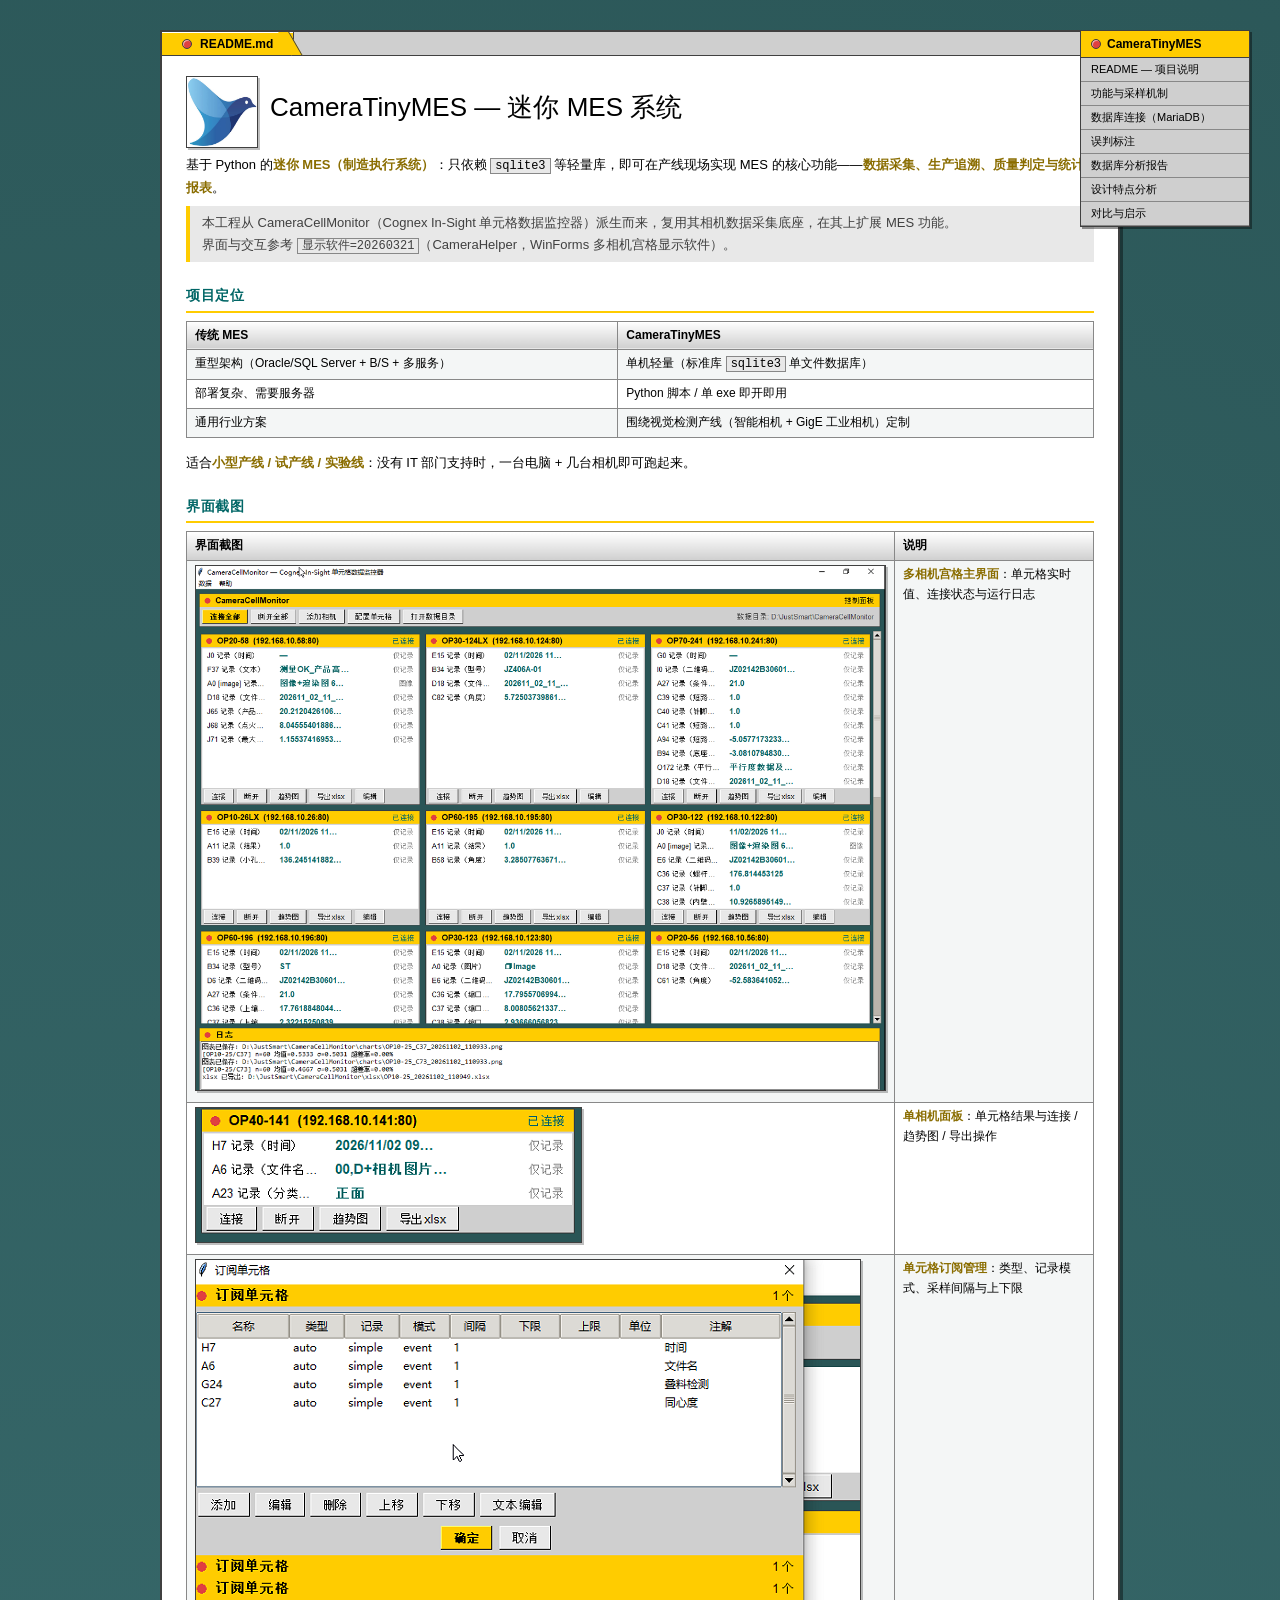
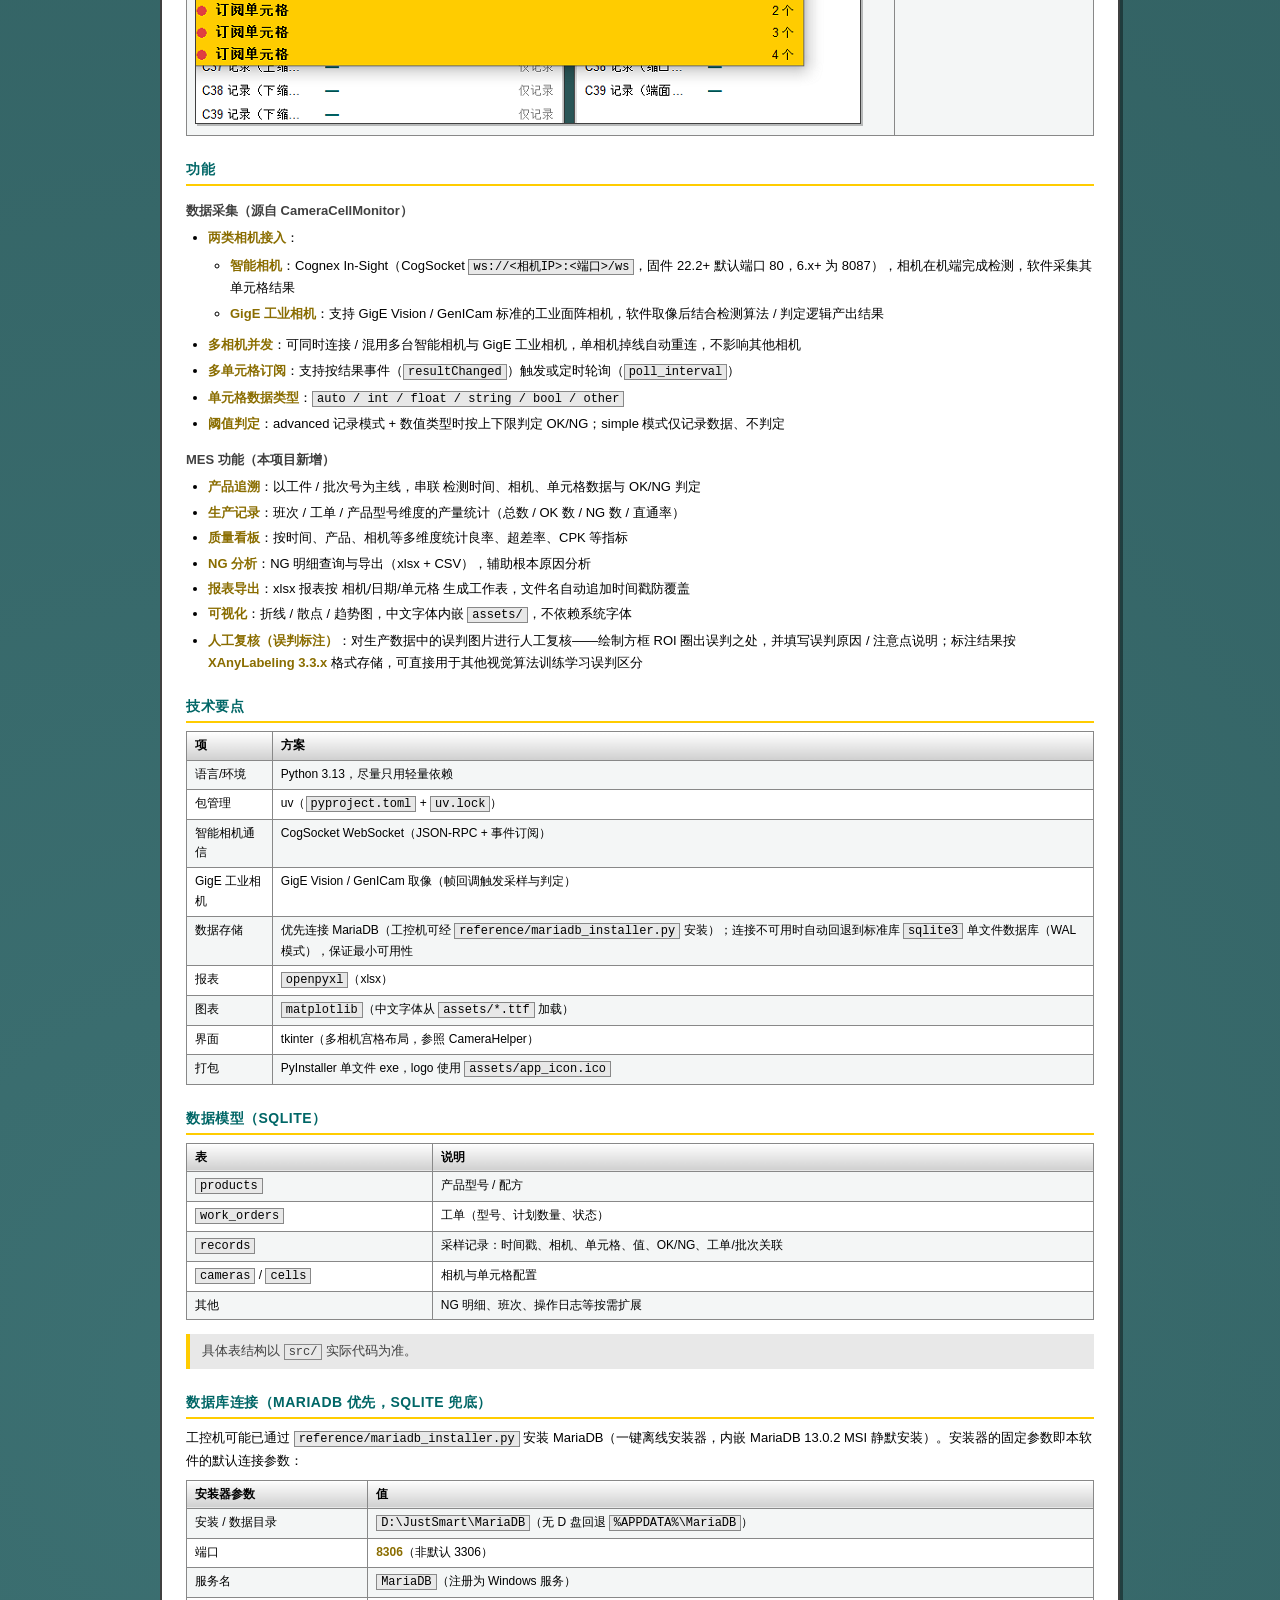
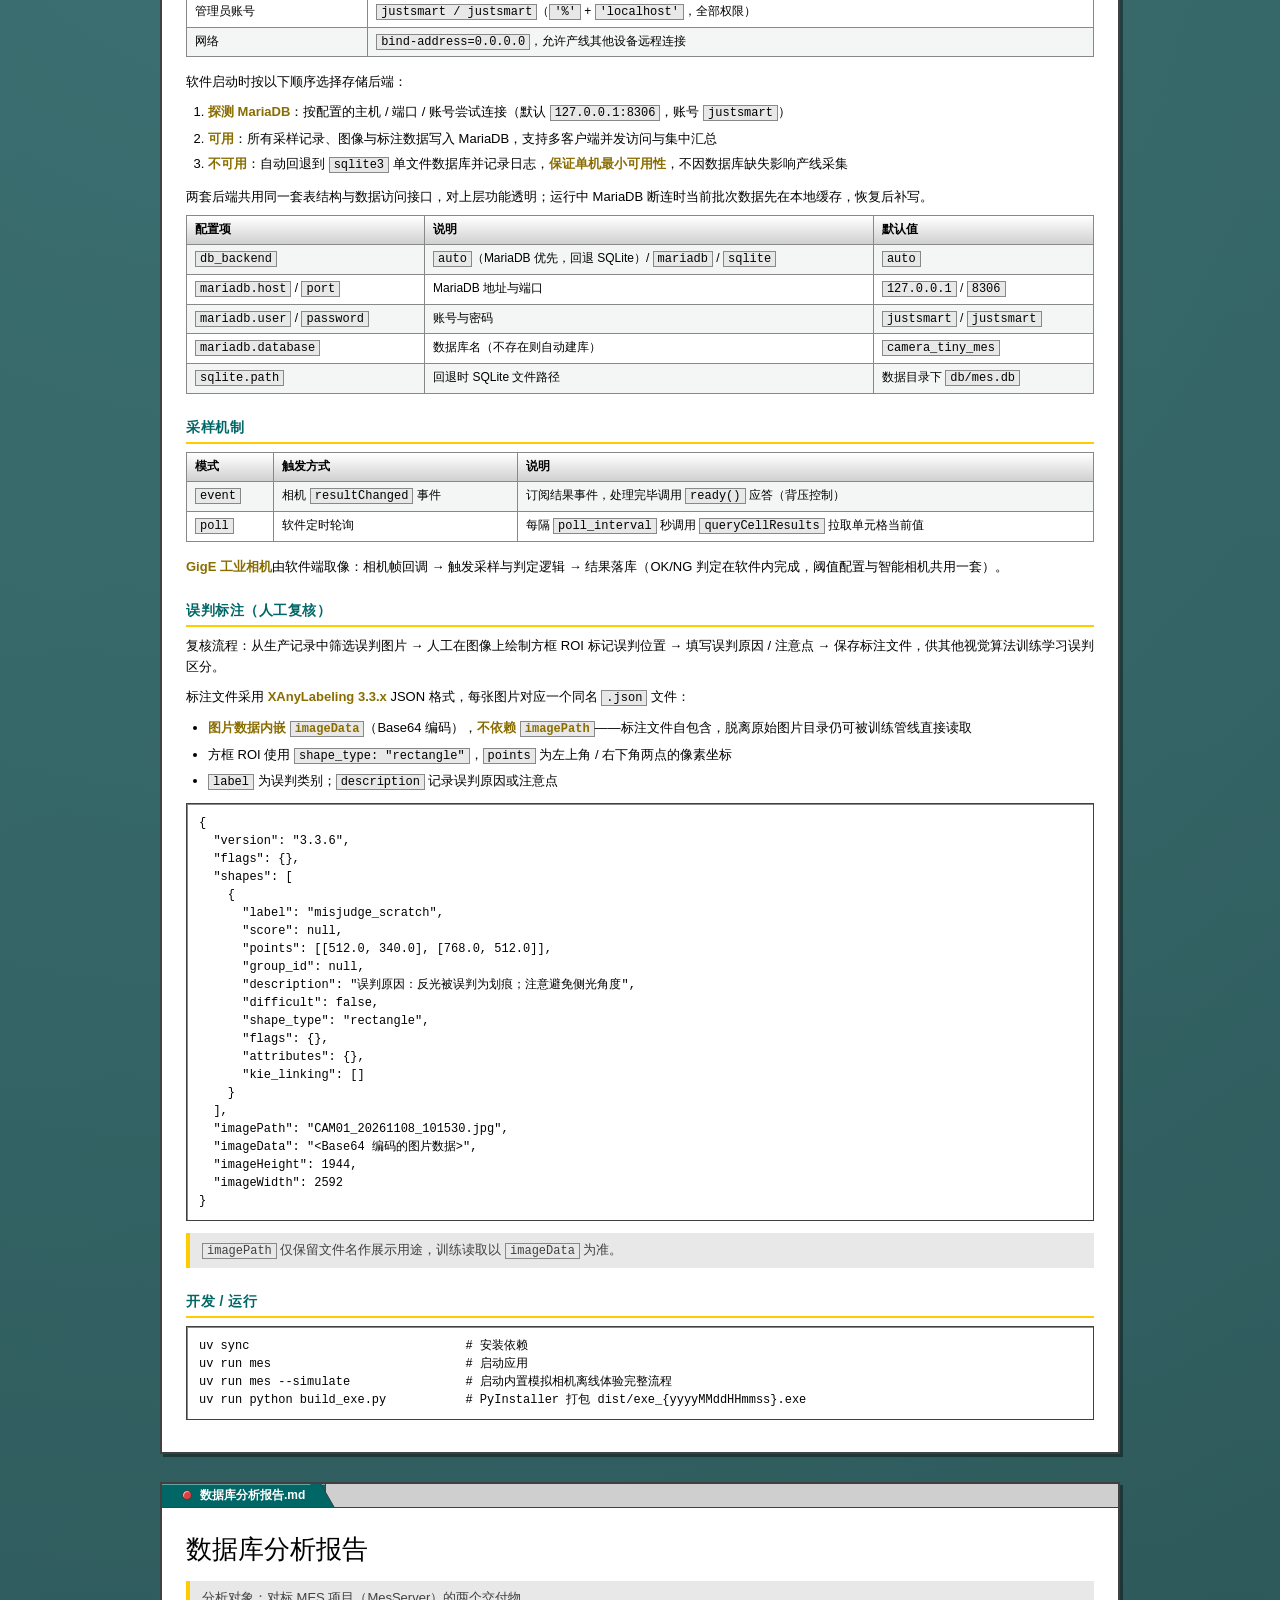
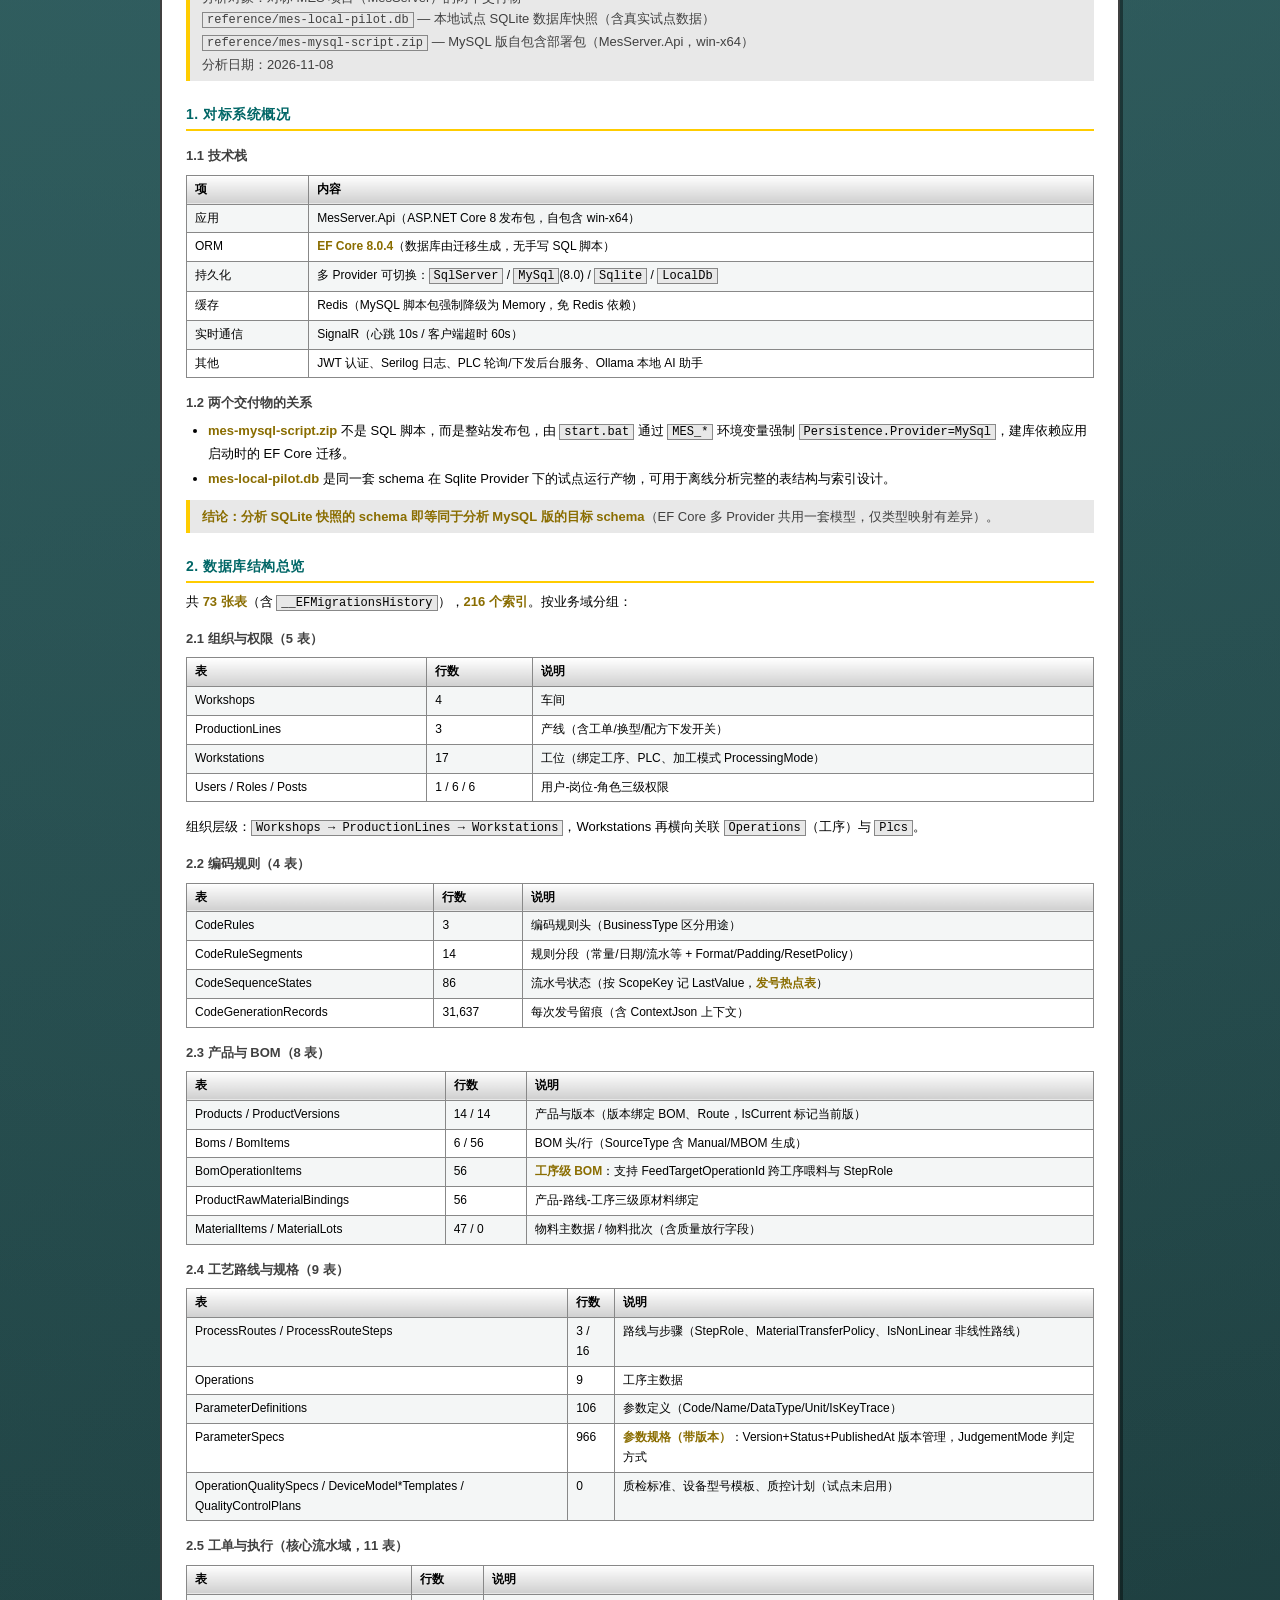
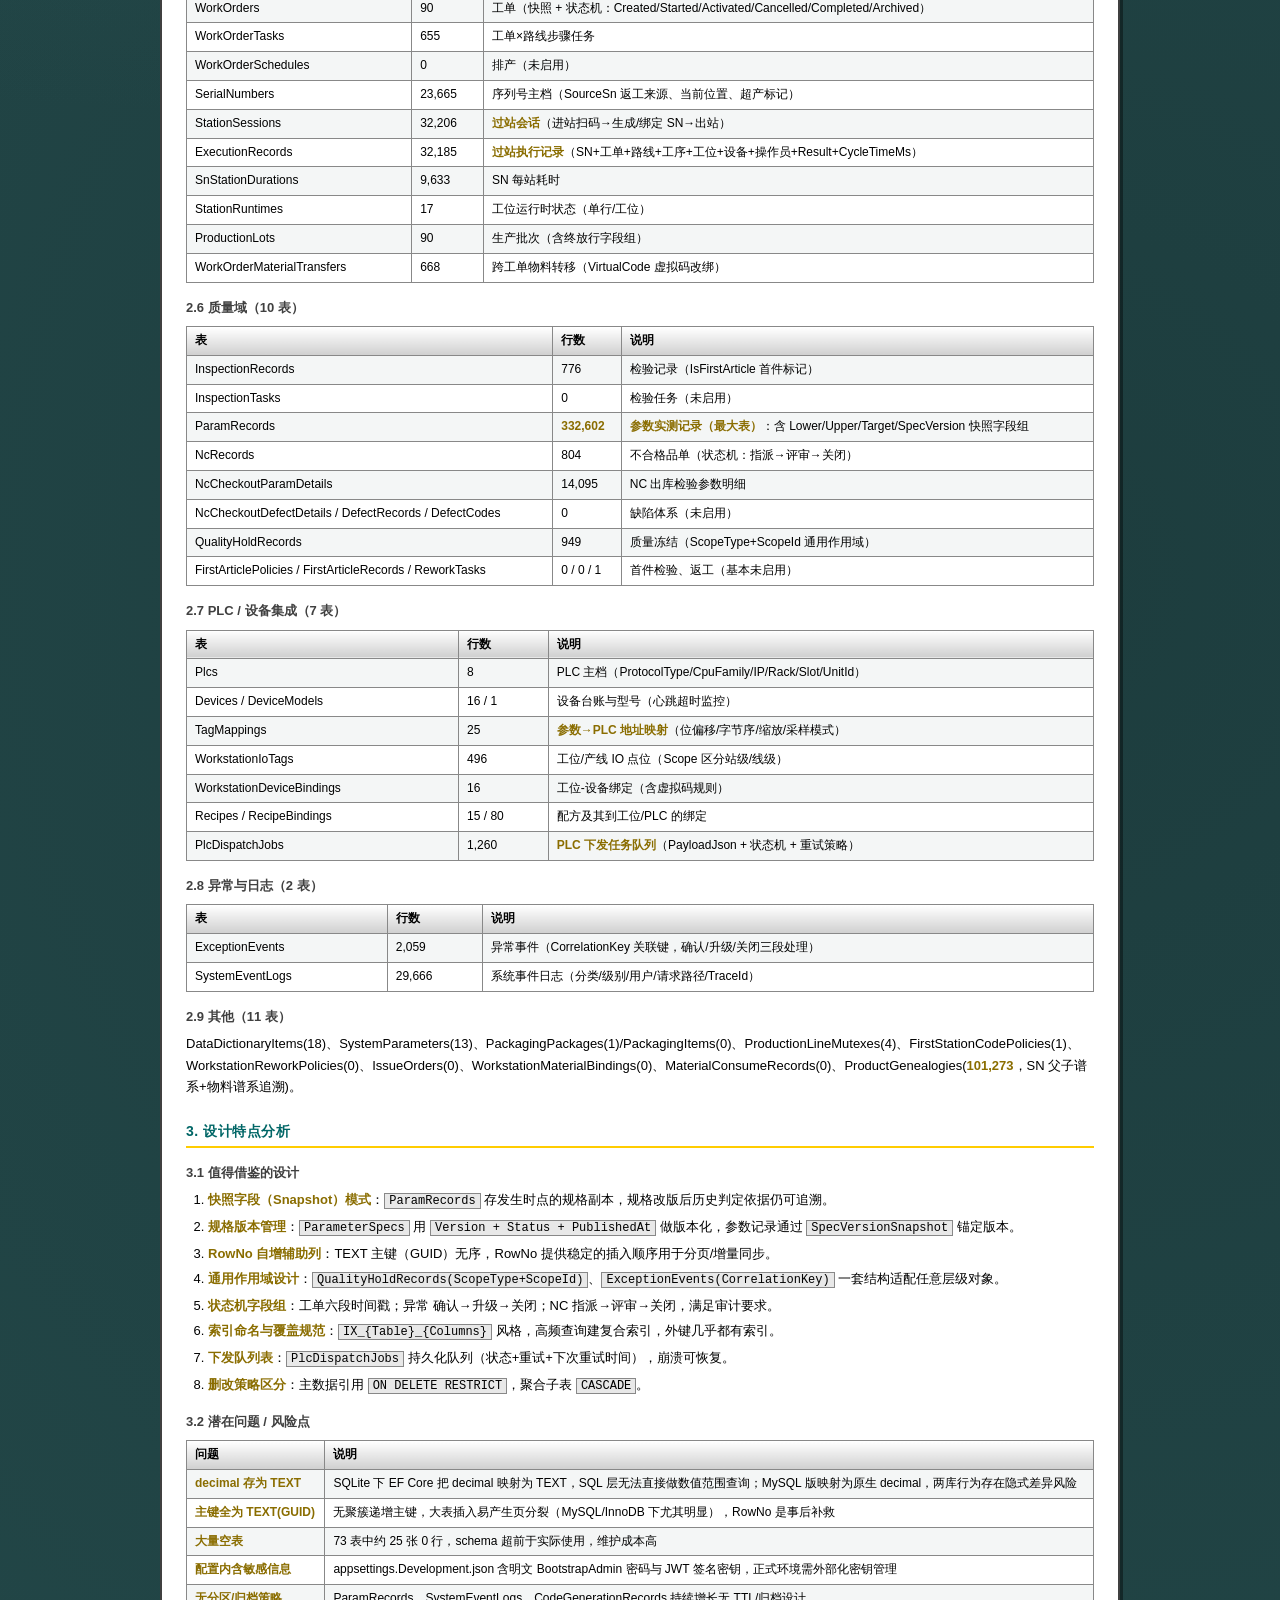
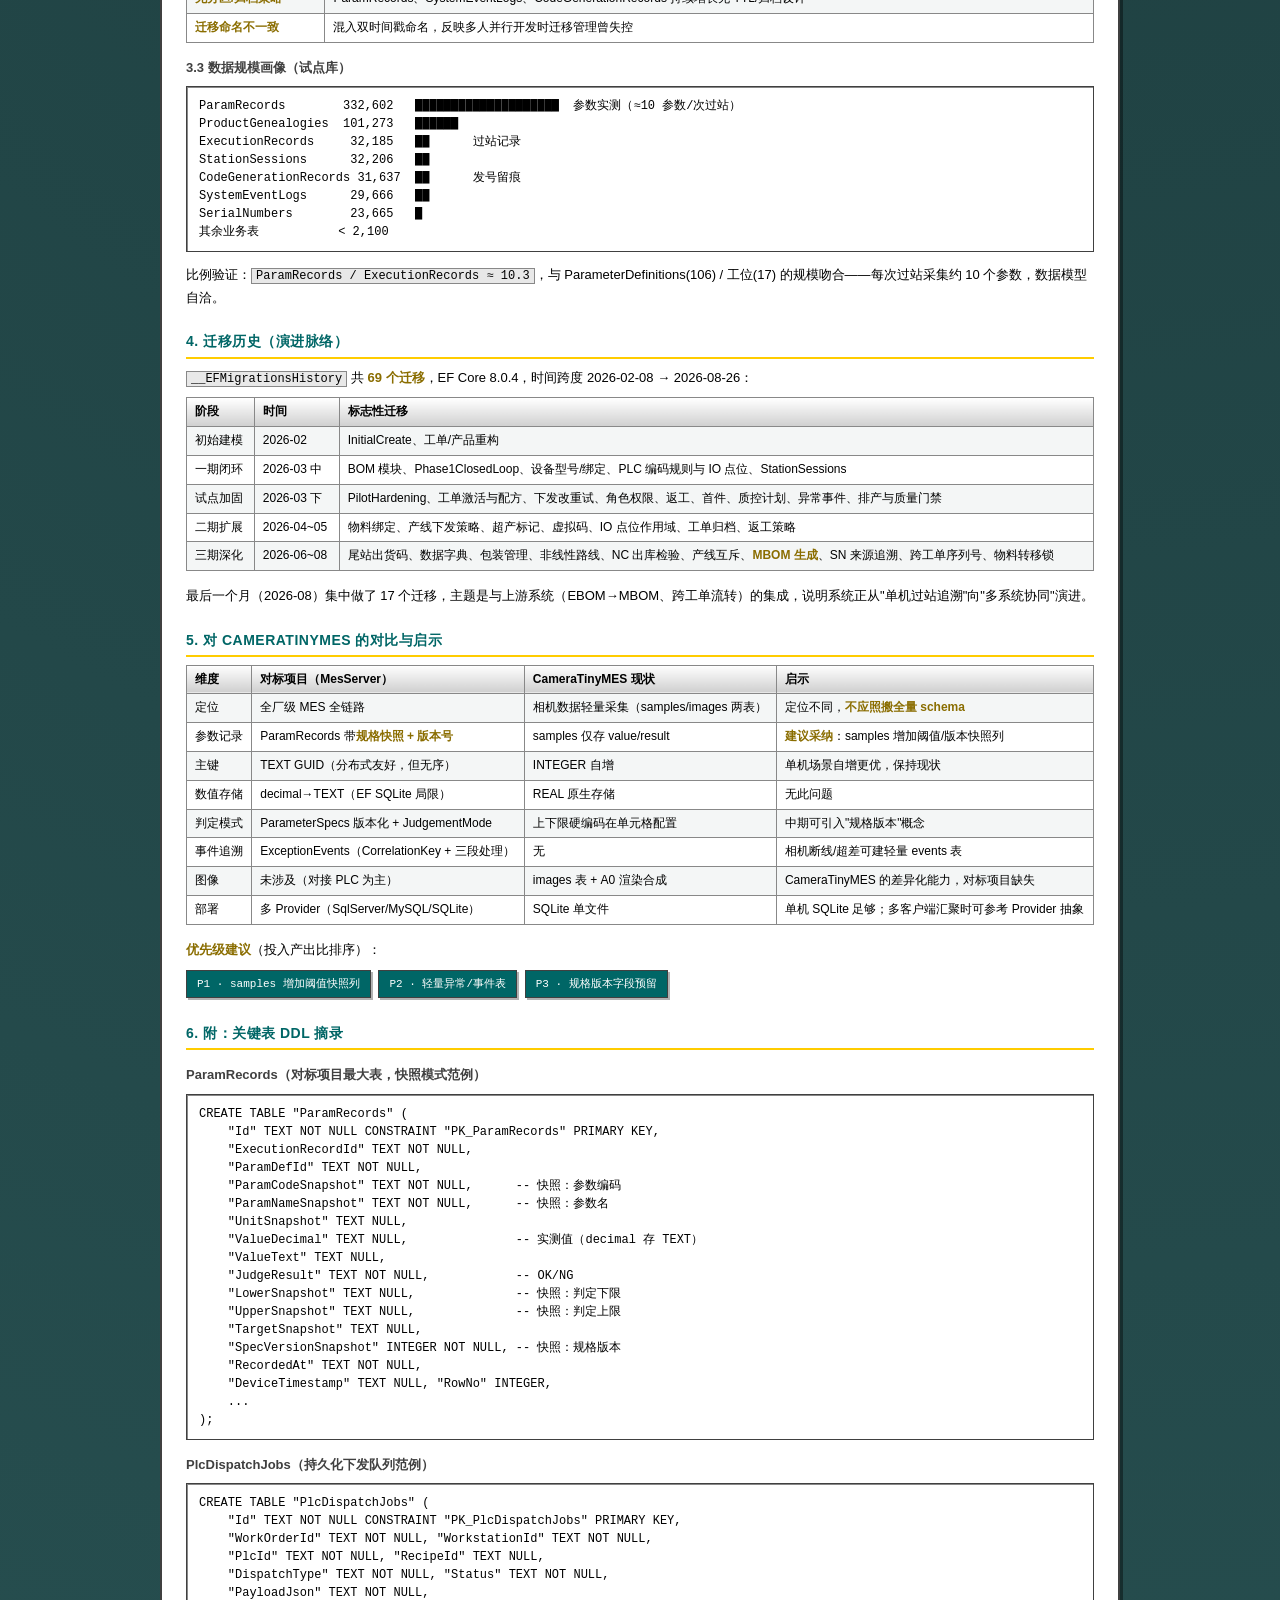
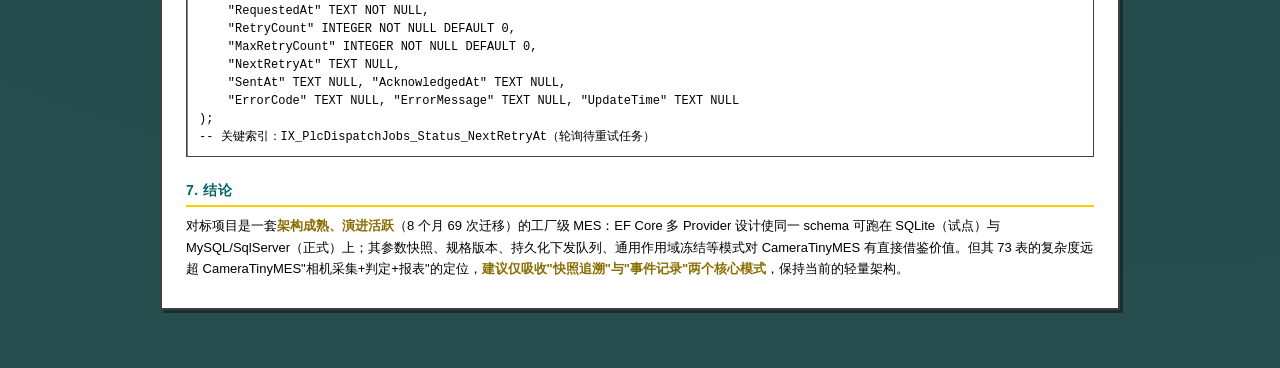
==== commit 52cff8cf: "docs: 对齐 mariadb_installer 实际参数（端口 8306 / 账号 justsmart） - README「数据库连接」章节新增安装器参数表，修正默认端口与账号 - index." ====
--- a/index.html
+++ b/index.html
@@ -122,6 +122,7 @@
   <div class="deskbar-top"><span class="dot"></span>CameraTinyMES</div>
   <div class="deskbar-item"><a href="#readme">README — 项目说明</a></div>
   <div class="deskbar-item"><a href="#readme-feature">功能与采样机制</a></div>
+  <div class="deskbar-item"><a href="#readme-db">数据库连接（MariaDB）</a></div>
   <div class="deskbar-item"><a href="#readme-label">误判标注</a></div>
   <div class="deskbar-item"><a href="#dbreport">数据库分析报告</a></div>
   <div class="deskbar-item"><a href="#dbreport-design">设计特点分析</a></div>
@@ -191,7 +192,7 @@
       <tr><td>包管理</td><td>uv（<code>pyproject.toml</code> + <code>uv.lock</code>）</td></tr>
       <tr><td>智能相机通信</td><td>CogSocket WebSocket（JSON-RPC + 事件订阅）</td></tr>
       <tr><td>GigE 工业相机</td><td>GigE Vision / GenICam 取像（帧回调触发采样与判定）</td></tr>
-      <tr><td>数据存储</td><td>标准库 <code>sqlite3</code> 单文件数据库（WAL 模式，支持多表并发写入）</td></tr>
+      <tr><td>数据存储</td><td>优先连接 MariaDB（工控机可经 <code>reference/mariadb_installer.py</code> 安装）；连接不可用时自动回退到标准库 <code>sqlite3</code> 单文件数据库（WAL 模式），保证最小可用性</td></tr>
       <tr><td>报表</td><td><code>openpyxl</code>（xlsx）</td></tr>
       <tr><td>图表</td><td><code>matplotlib</code>（中文字体从 <code>assets/*.ttf</code> 加载）</td></tr>
       <tr><td>界面</td><td>tkinter（多相机宫格布局，参照 CameraHelper）</td></tr>
@@ -208,6 +209,32 @@
       <tr><td>其他</td><td>NG 明细、班次、操作日志等按需扩展</td></tr>
     </table>
     <blockquote>具体表结构以 <code>src/</code> 实际代码为准。</blockquote>
+
+    <h2 id="readme-db">数据库连接（MariaDB 优先，SQLite 兜底）</h2>
+    <p>工控机可能已通过 <code>reference/mariadb_installer.py</code> 安装 MariaDB（一键离线安装器，内嵌 MariaDB 13.0.2 MSI 静默安装）。安装器的固定参数即本软件的默认连接参数：</p>
+    <table>
+      <tr><th>安装器参数</th><th>值</th></tr>
+      <tr><td>安装 / 数据目录</td><td><code>D:\JustSmart\MariaDB</code>（无 D 盘回退 <code>%APPDATA%\MariaDB</code>）</td></tr>
+      <tr><td>端口</td><td><strong>8306</strong>（非默认 3306）</td></tr>
+      <tr><td>服务名</td><td><code>MariaDB</code>（注册为 Windows 服务）</td></tr>
+      <tr><td>管理员账号</td><td><code>justsmart / justsmart</code>（<code>'%'</code> + <code>'localhost'</code>，全部权限）</td></tr>
+      <tr><td>网络</td><td><code>bind-address=0.0.0.0</code>，允许产线其他设备远程连接</td></tr>
+    </table>
+    <p>软件启动时按以下顺序选择存储后端：</p>
+    <ol>
+      <li><strong>探测 MariaDB</strong>：按配置的主机 / 端口 / 账号尝试连接（默认 <code>127.0.0.1:8306</code>，账号 <code>justsmart</code>）</li>
+      <li><strong>可用</strong>：所有采样记录、图像与标注数据写入 MariaDB，支持多客户端并发访问与集中汇总</li>
+      <li><strong>不可用</strong>：自动回退到 <code>sqlite3</code> 单文件数据库并记录日志，<strong>保证单机最小可用性</strong>，不因数据库缺失影响产线采集</li>
+    </ol>
+    <p>两套后端共用同一套表结构与数据访问接口，对上层功能透明；运行中 MariaDB 断连时当前批次数据先在本地缓存，恢复后补写。</p>
+    <table>
+      <tr><th>配置项</th><th>说明</th><th>默认值</th></tr>
+      <tr><td><code>db_backend</code></td><td><code>auto</code>（MariaDB 优先，回退 SQLite）/ <code>mariadb</code> / <code>sqlite</code></td><td><code>auto</code></td></tr>
+      <tr><td><code>mariadb.host</code> / <code>port</code></td><td>MariaDB 地址与端口</td><td><code>127.0.0.1</code> / <code>8306</code></td></tr>
+      <tr><td><code>mariadb.user</code> / <code>password</code></td><td>账号与密码</td><td><code>justsmart</code> / <code>justsmart</code></td></tr>
+      <tr><td><code>mariadb.database</code></td><td>数据库名（不存在则自动建库）</td><td><code>camera_tiny_mes</code></td></tr>
+      <tr><td><code>sqlite.path</code></td><td>回退时 SQLite 文件路径</td><td>数据目录下 <code>db/mes.db</code></td></tr>
+    </table>
 
     <h2>采样机制</h2>
     <table>
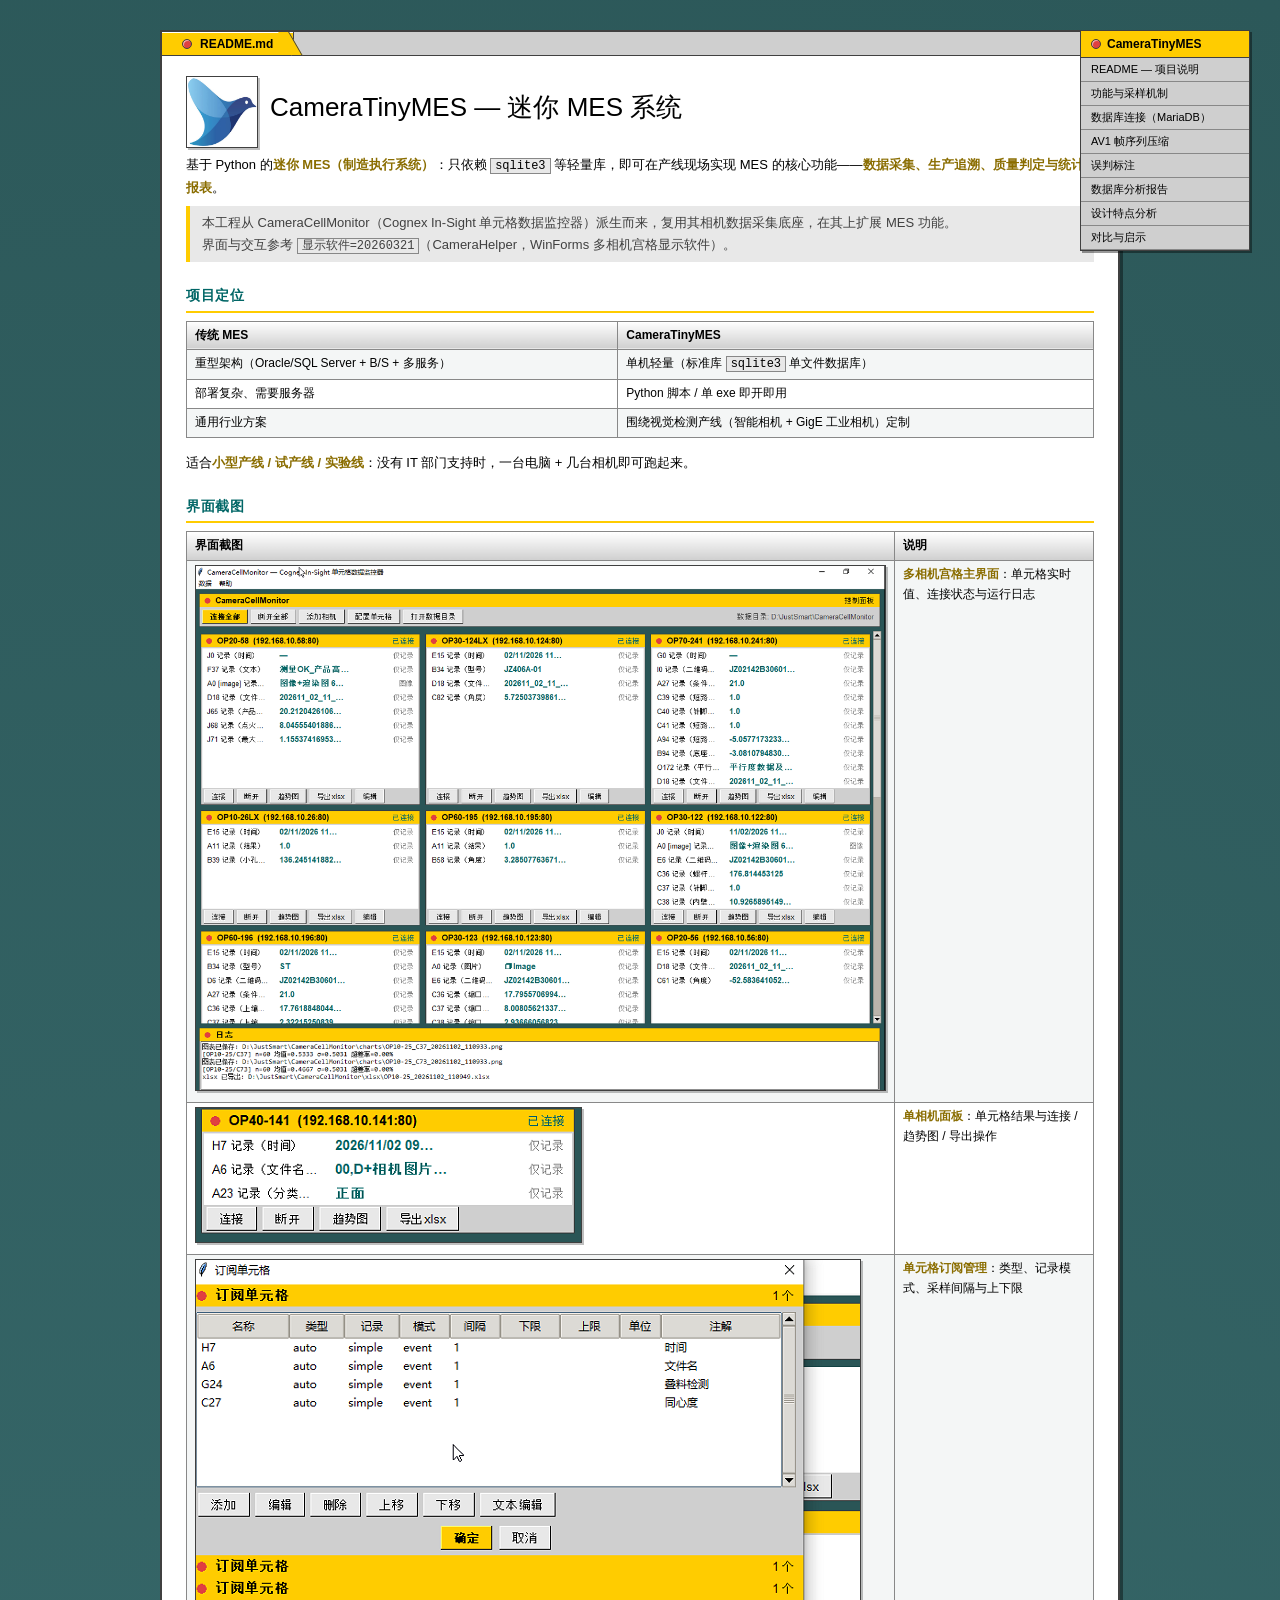
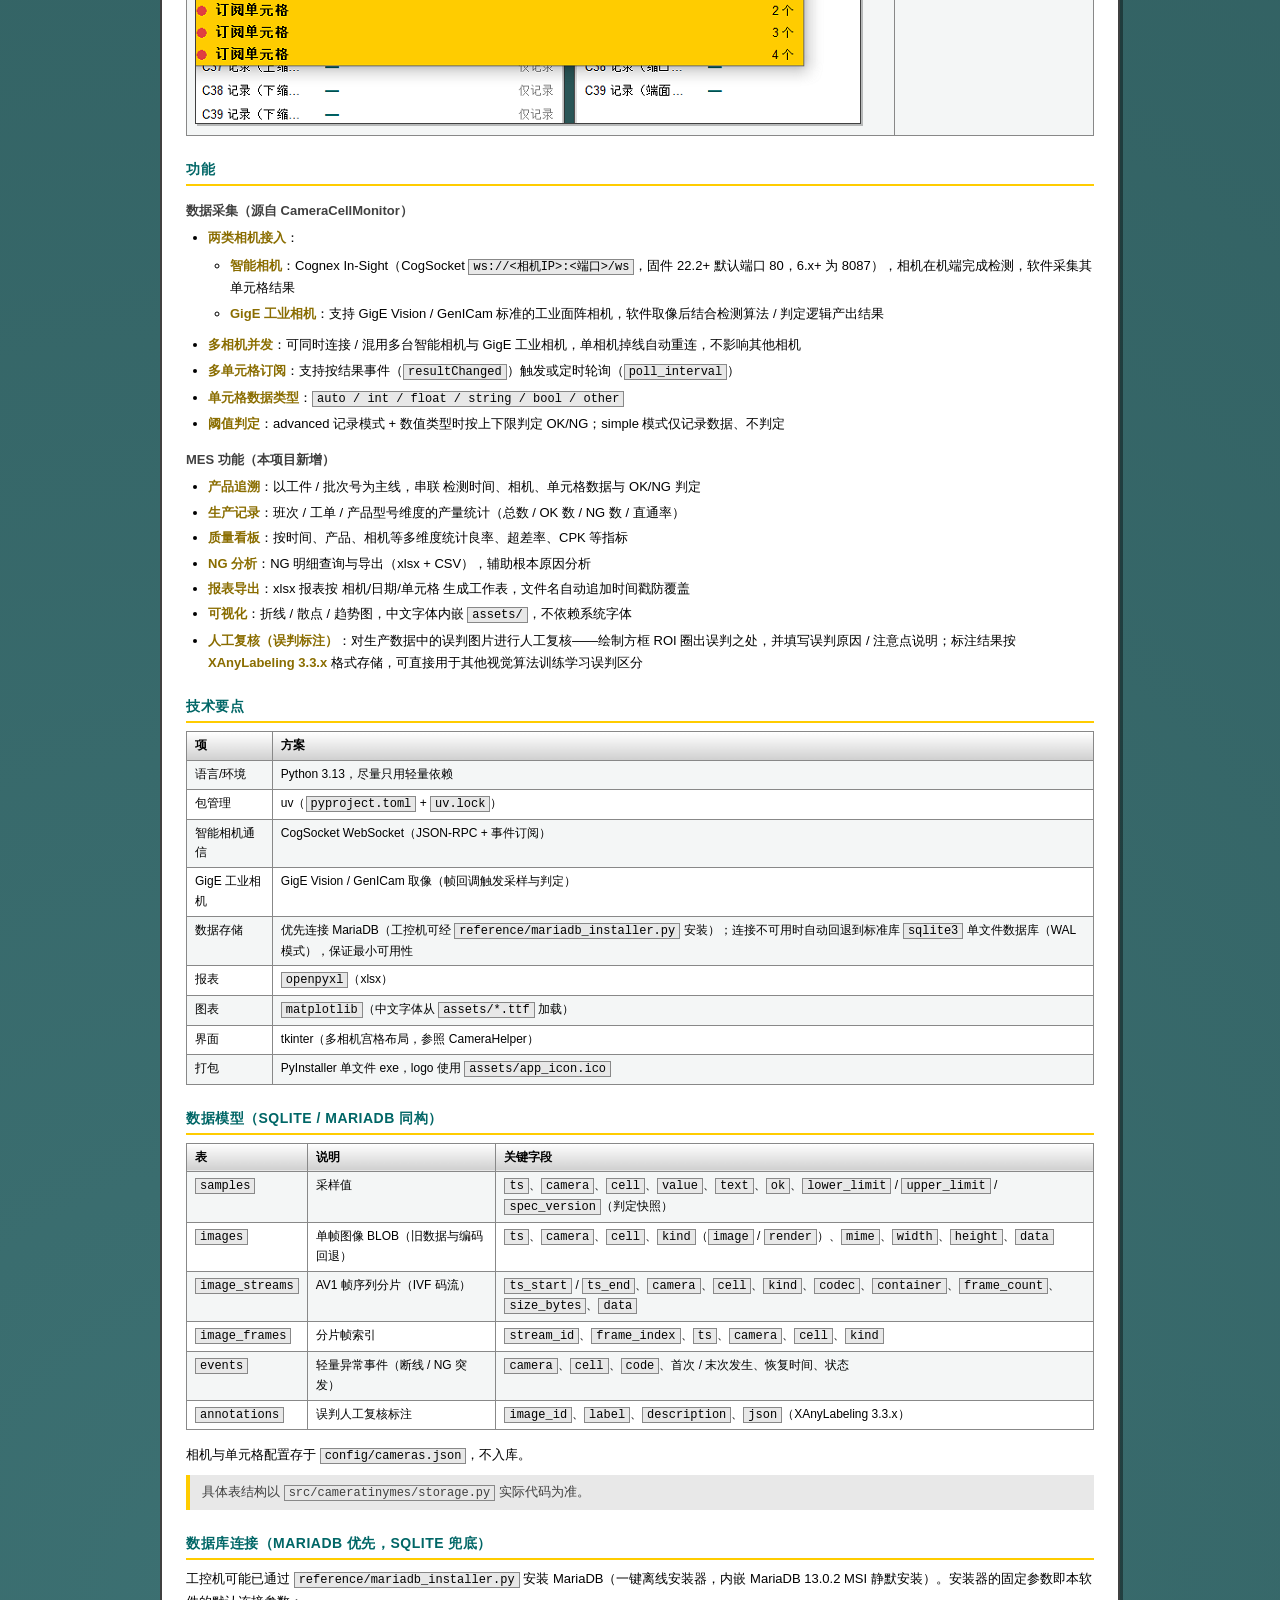
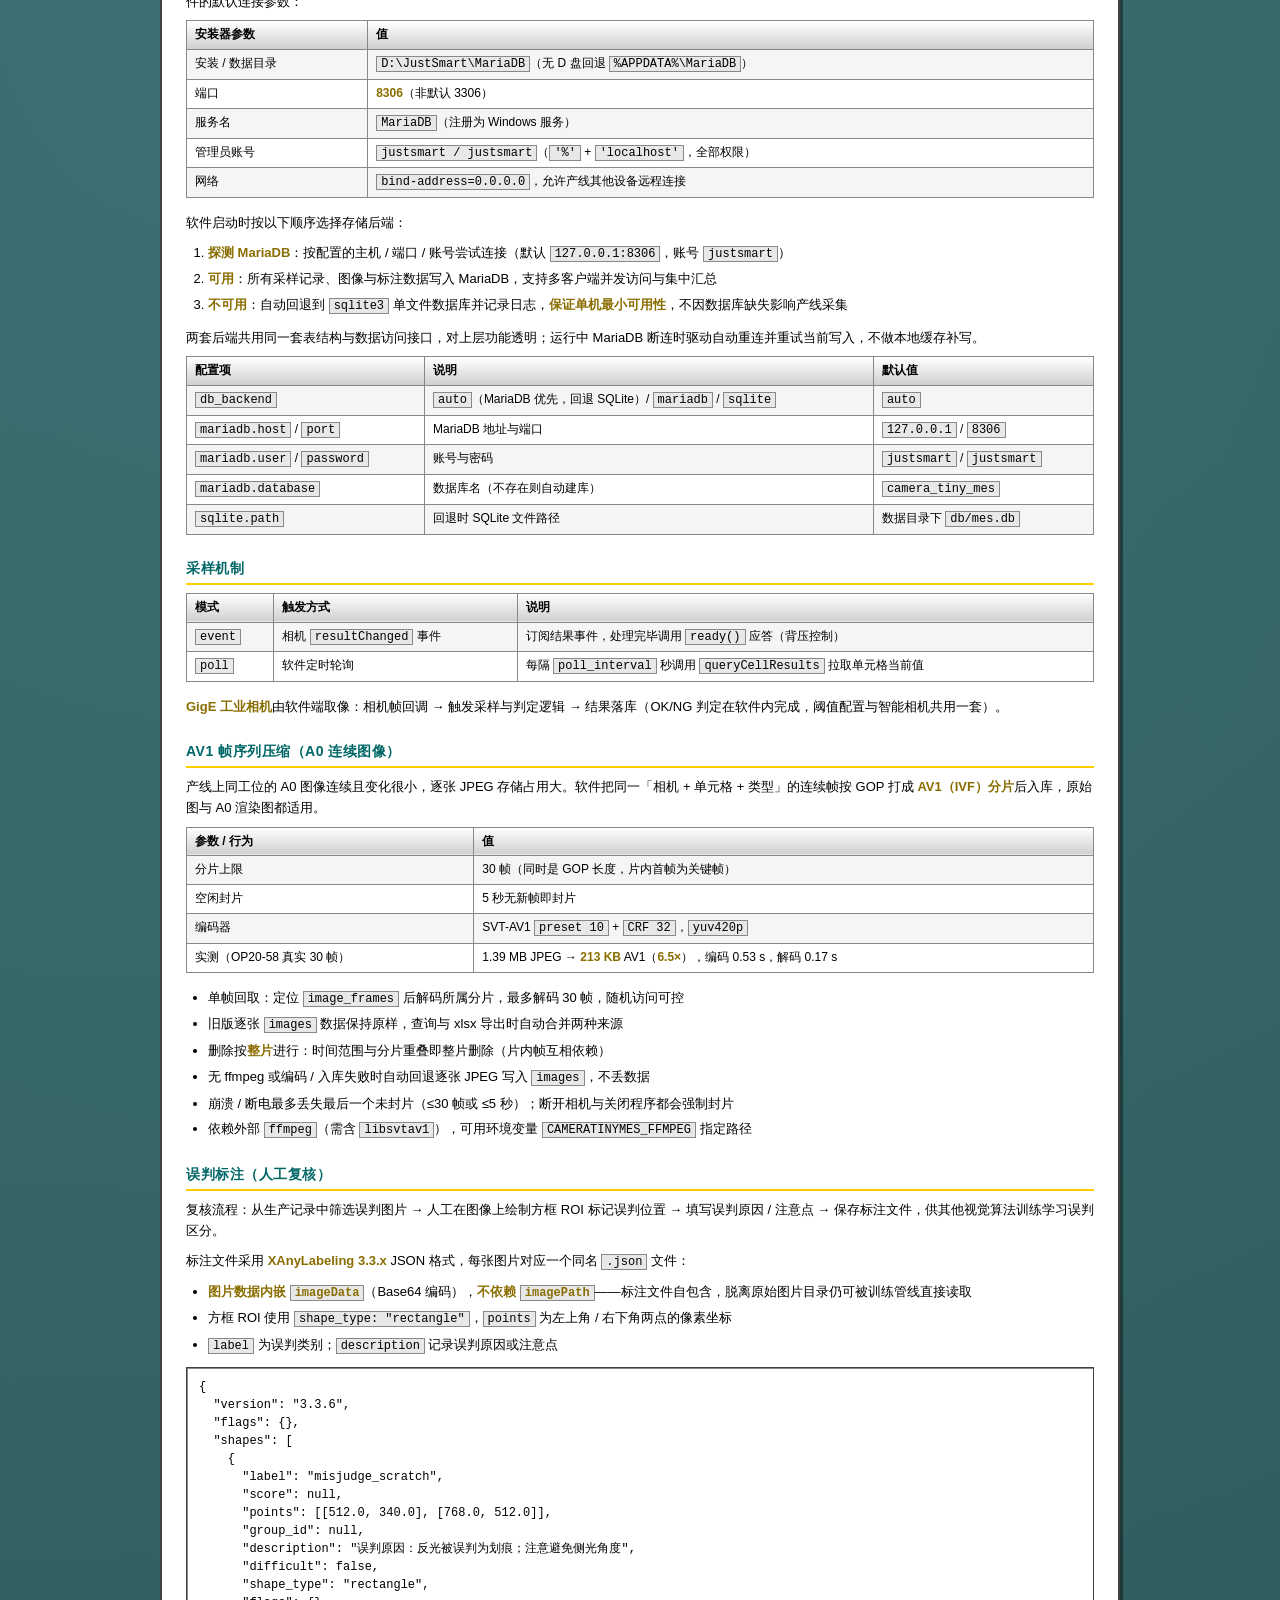
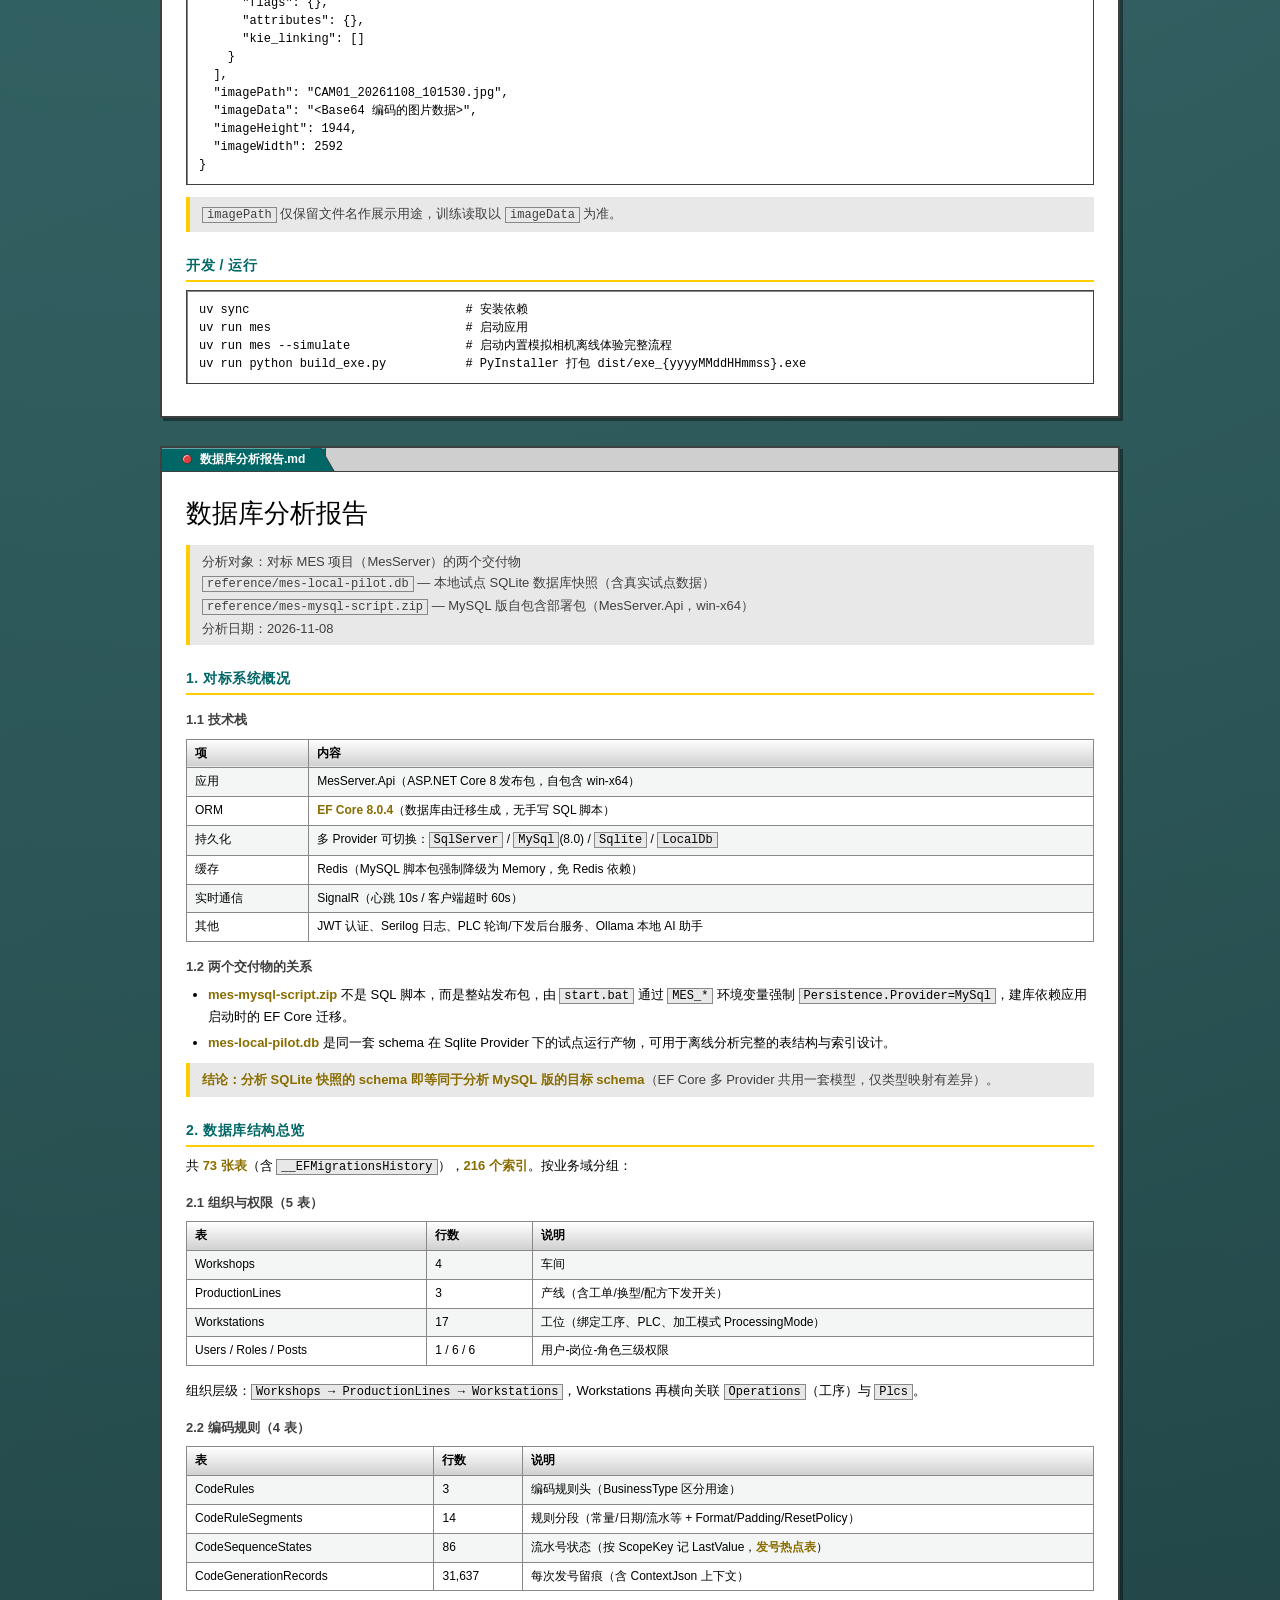
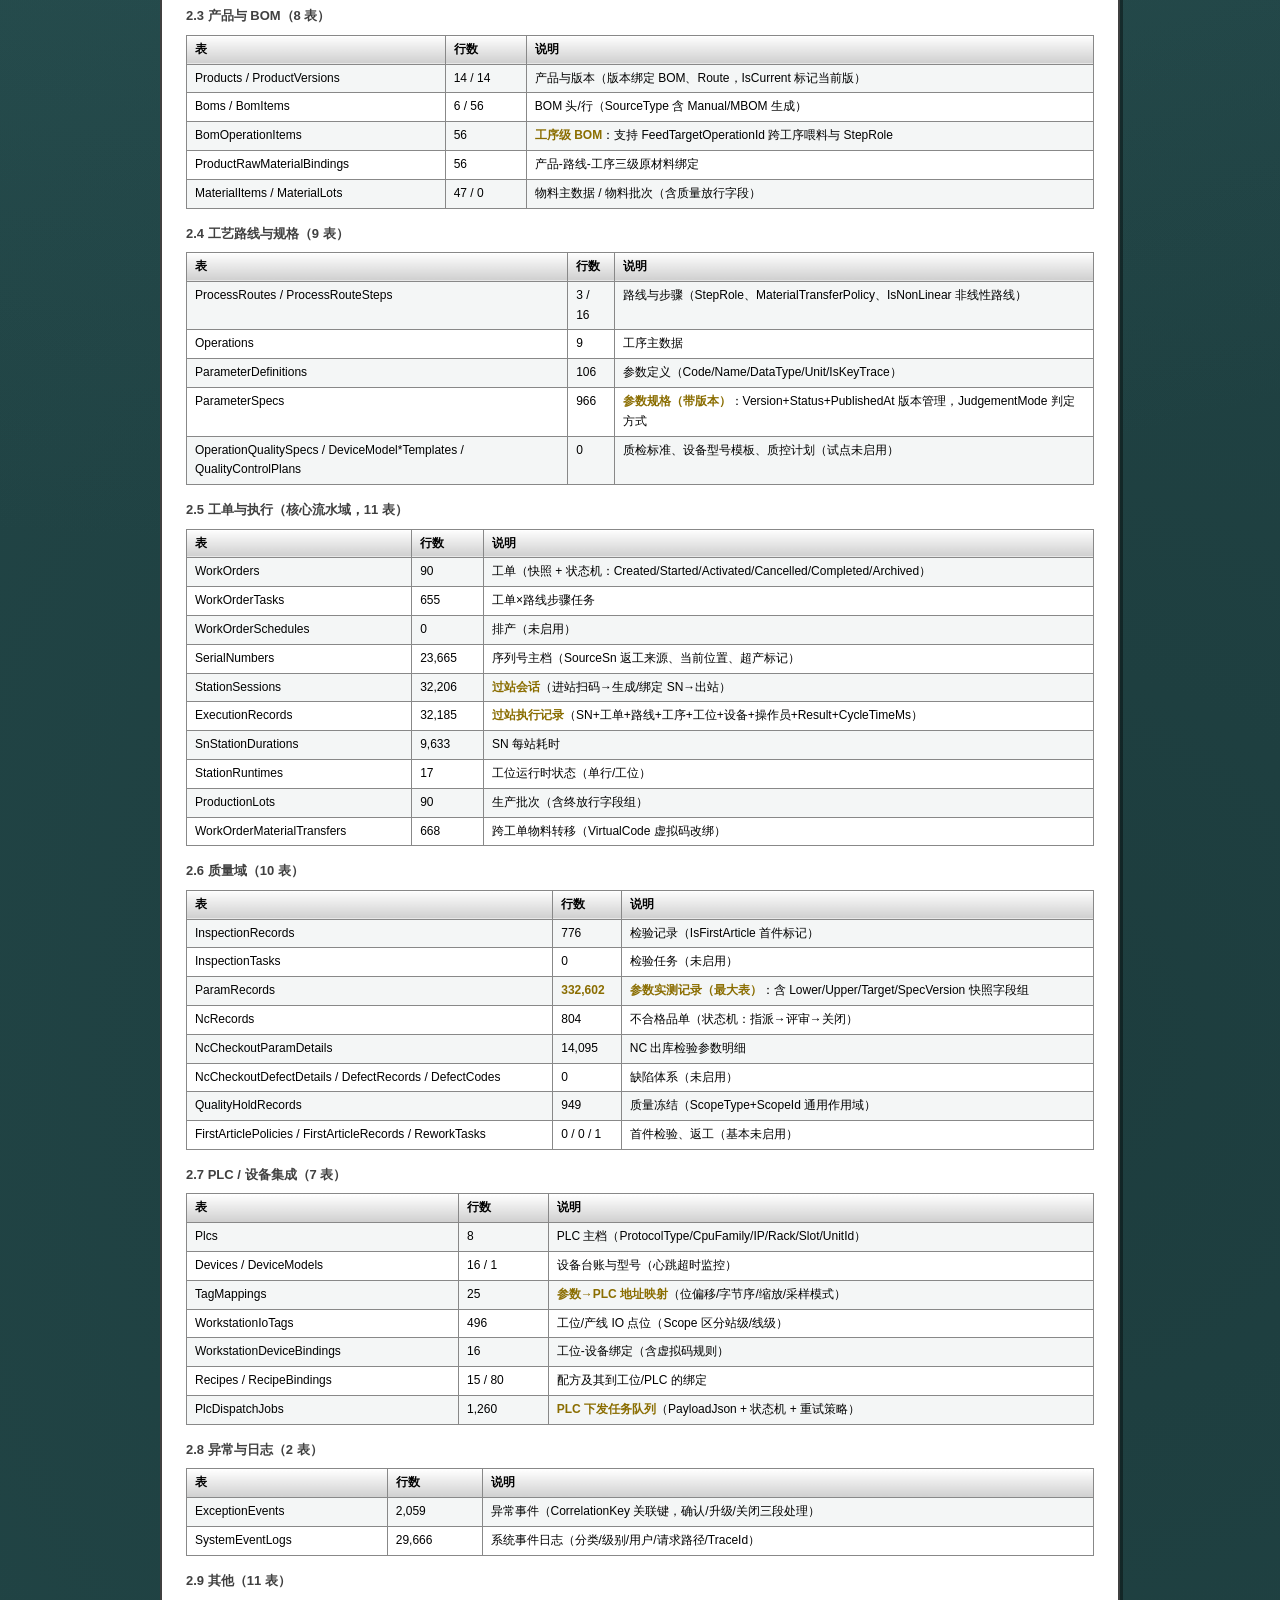
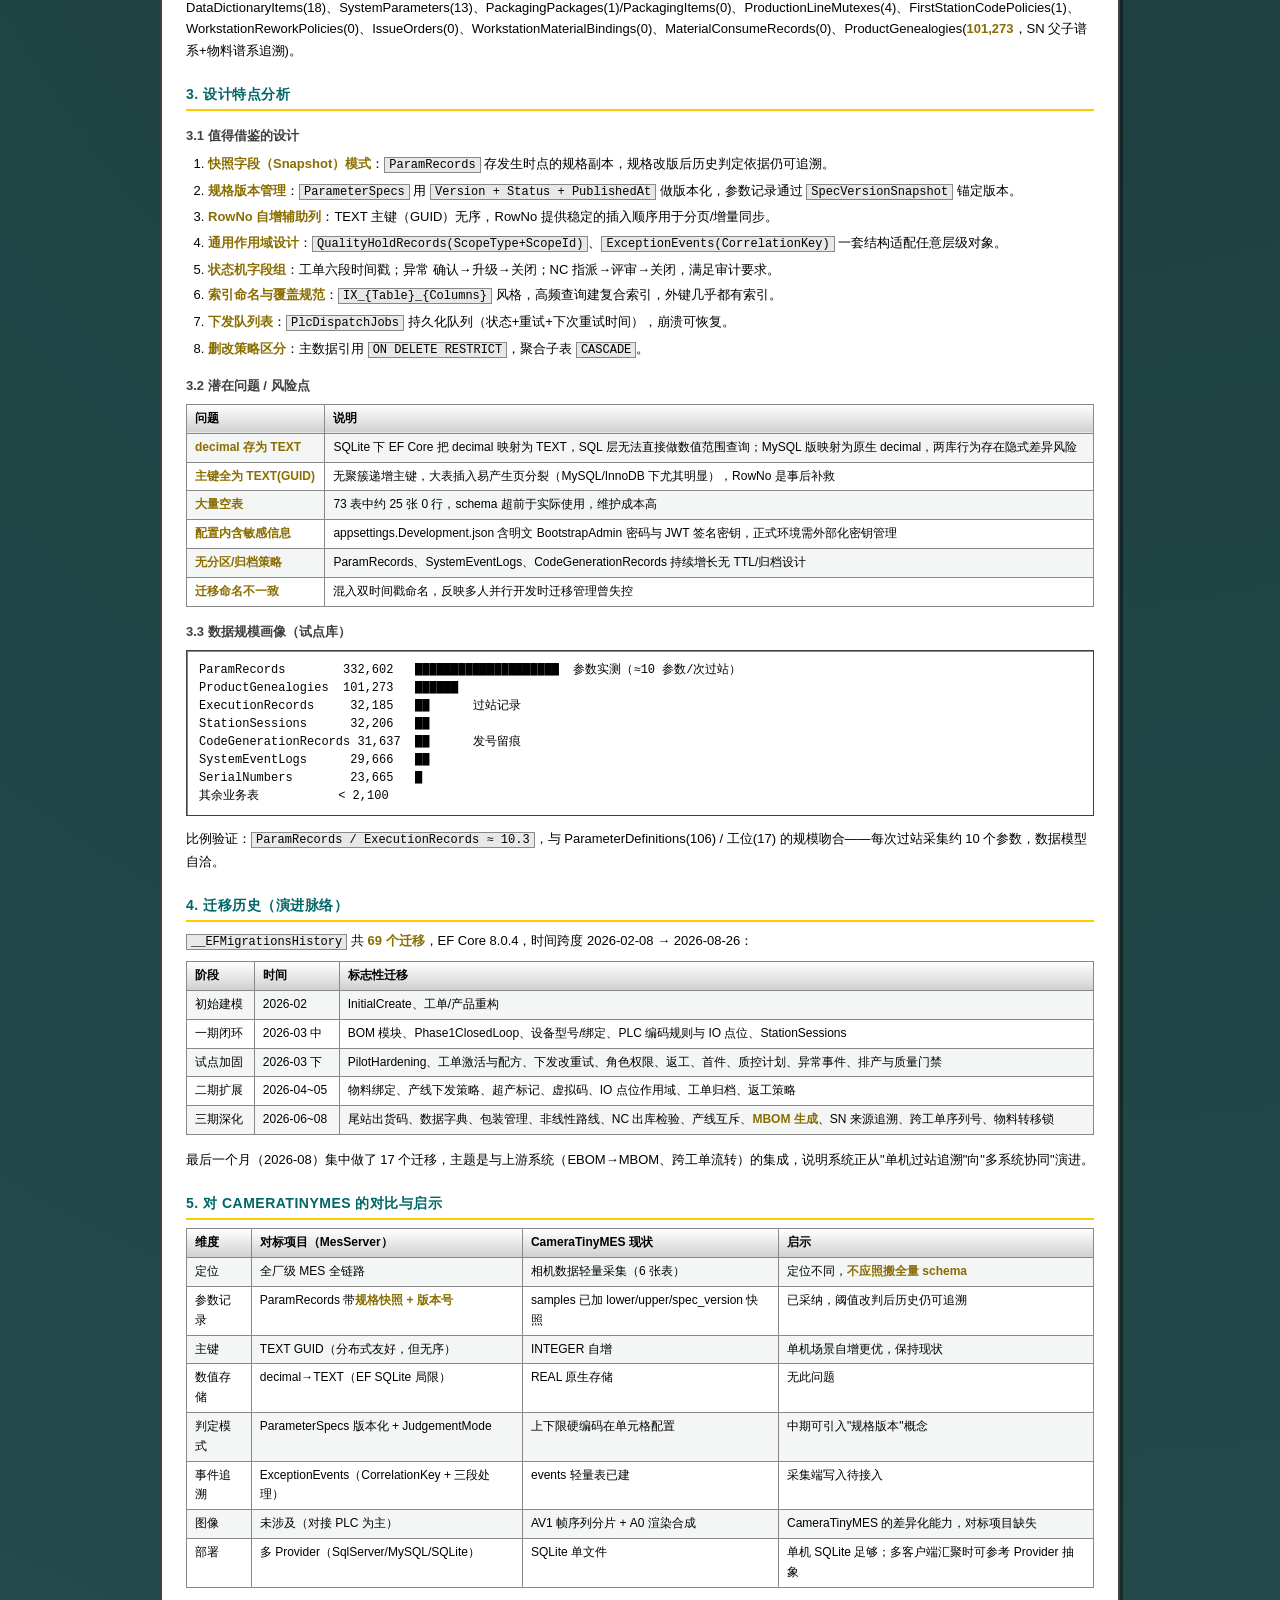
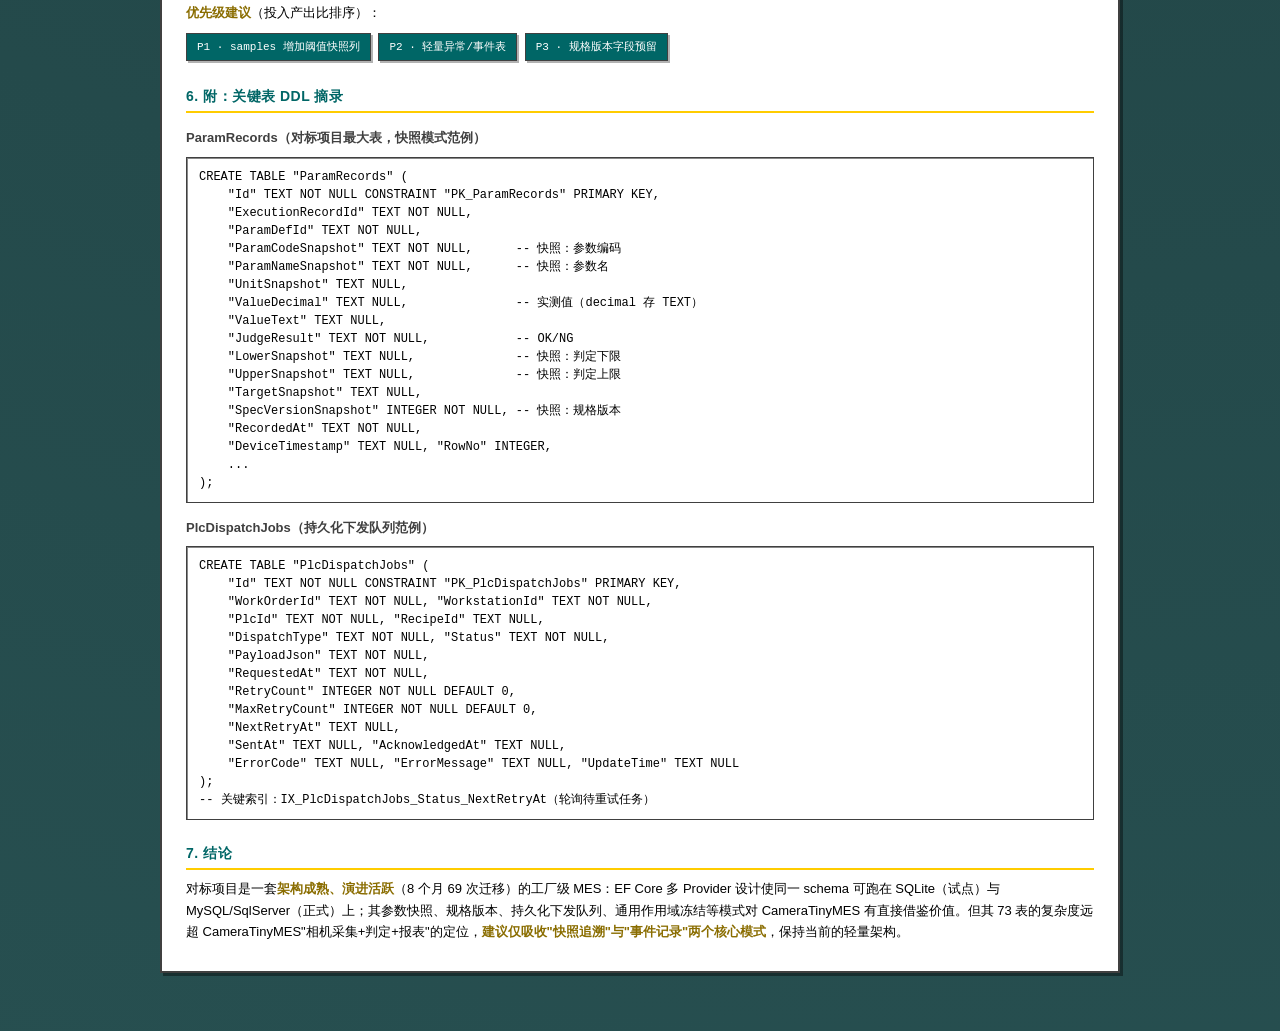
==== commit 10d0e8c8: "feat: AV1 帧序列压缩连续 A0 图像 新增 image_streams/image_frames 表与 videocodec 模块：每 30 帧或空闲 5 秒封片，SVT-AV1 编码后以 " ====
--- a/index.html
+++ b/index.html
@@ -123,6 +123,7 @@
   <div class="deskbar-item"><a href="#readme">README — 项目说明</a></div>
   <div class="deskbar-item"><a href="#readme-feature">功能与采样机制</a></div>
   <div class="deskbar-item"><a href="#readme-db">数据库连接（MariaDB）</a></div>
+  <div class="deskbar-item"><a href="#readme-av1">AV1 帧序列压缩</a></div>
   <div class="deskbar-item"><a href="#readme-label">误判标注</a></div>
   <div class="deskbar-item"><a href="#dbreport">数据库分析报告</a></div>
   <div class="deskbar-item"><a href="#dbreport-design">设计特点分析</a></div>
@@ -199,16 +200,18 @@
       <tr><td>打包</td><td>PyInstaller 单文件 exe，logo 使用 <code>assets/app_icon.ico</code></td></tr>
     </table>
 
-    <h2>数据模型（SQLite）</h2>
-    <table>
-      <tr><th>表</th><th>说明</th></tr>
-      <tr><td><code>products</code></td><td>产品型号 / 配方</td></tr>
-      <tr><td><code>work_orders</code></td><td>工单（型号、计划数量、状态）</td></tr>
-      <tr><td><code>records</code></td><td>采样记录：时间戳、相机、单元格、值、OK/NG、工单/批次关联</td></tr>
-      <tr><td><code>cameras</code> / <code>cells</code></td><td>相机与单元格配置</td></tr>
-      <tr><td>其他</td><td>NG 明细、班次、操作日志等按需扩展</td></tr>
-    </table>
-    <blockquote>具体表结构以 <code>src/</code> 实际代码为准。</blockquote>
+    <h2>数据模型（SQLite / MariaDB 同构）</h2>
+    <table>
+      <tr><th>表</th><th>说明</th><th>关键字段</th></tr>
+      <tr><td><code>samples</code></td><td>采样值</td><td><code>ts</code>、<code>camera</code>、<code>cell</code>、<code>value</code>、<code>text</code>、<code>ok</code>、<code>lower_limit</code> / <code>upper_limit</code> / <code>spec_version</code>（判定快照）</td></tr>
+      <tr><td><code>images</code></td><td>单帧图像 BLOB（旧数据与编码回退）</td><td><code>ts</code>、<code>camera</code>、<code>cell</code>、<code>kind</code>（<code>image</code> / <code>render</code>）、<code>mime</code>、<code>width</code>、<code>height</code>、<code>data</code></td></tr>
+      <tr><td><code>image_streams</code></td><td>AV1 帧序列分片（IVF 码流）</td><td><code>ts_start</code> / <code>ts_end</code>、<code>camera</code>、<code>cell</code>、<code>kind</code>、<code>codec</code>、<code>container</code>、<code>frame_count</code>、<code>size_bytes</code>、<code>data</code></td></tr>
+      <tr><td><code>image_frames</code></td><td>分片帧索引</td><td><code>stream_id</code>、<code>frame_index</code>、<code>ts</code>、<code>camera</code>、<code>cell</code>、<code>kind</code></td></tr>
+      <tr><td><code>events</code></td><td>轻量异常事件（断线 / NG 突发）</td><td><code>camera</code>、<code>cell</code>、<code>code</code>、首次 / 末次发生、恢复时间、状态</td></tr>
+      <tr><td><code>annotations</code></td><td>误判人工复核标注</td><td><code>image_id</code>、<code>label</code>、<code>description</code>、<code>json</code>（XAnyLabeling 3.3.x）</td></tr>
+    </table>
+    <p>相机与单元格配置存于 <code>config/cameras.json</code>，不入库。</p>
+    <blockquote>具体表结构以 <code>src/cameratinymes/storage.py</code> 实际代码为准。</blockquote>
 
     <h2 id="readme-db">数据库连接（MariaDB 优先，SQLite 兜底）</h2>
     <p>工控机可能已通过 <code>reference/mariadb_installer.py</code> 安装 MariaDB（一键离线安装器，内嵌 MariaDB 13.0.2 MSI 静默安装）。安装器的固定参数即本软件的默认连接参数：</p>
@@ -226,7 +229,7 @@
       <li><strong>可用</strong>：所有采样记录、图像与标注数据写入 MariaDB，支持多客户端并发访问与集中汇总</li>
       <li><strong>不可用</strong>：自动回退到 <code>sqlite3</code> 单文件数据库并记录日志，<strong>保证单机最小可用性</strong>，不因数据库缺失影响产线采集</li>
     </ol>
-    <p>两套后端共用同一套表结构与数据访问接口，对上层功能透明；运行中 MariaDB 断连时当前批次数据先在本地缓存，恢复后补写。</p>
+    <p>两套后端共用同一套表结构与数据访问接口，对上层功能透明；运行中 MariaDB 断连时驱动自动重连并重试当前写入，不做本地缓存补写。</p>
     <table>
       <tr><th>配置项</th><th>说明</th><th>默认值</th></tr>
       <tr><td><code>db_backend</code></td><td><code>auto</code>（MariaDB 优先，回退 SQLite）/ <code>mariadb</code> / <code>sqlite</code></td><td><code>auto</code></td></tr>
@@ -243,6 +246,24 @@
       <tr><td><code>poll</code></td><td>软件定时轮询</td><td>每隔 <code>poll_interval</code> 秒调用 <code>queryCellResults</code> 拉取单元格当前值</td></tr>
     </table>
     <p><strong>GigE 工业相机</strong>由软件端取像：相机帧回调 → 触发采样与判定逻辑 → 结果落库（OK/NG 判定在软件内完成，阈值配置与智能相机共用一套）。</p>
+
+    <h2 id="readme-av1">AV1 帧序列压缩（A0 连续图像）</h2>
+    <p>产线上同工位的 A0 图像连续且变化很小，逐张 JPEG 存储占用大。软件把同一「相机 + 单元格 + 类型」的连续帧按 GOP 打成 <strong>AV1（IVF）分片</strong>后入库，原始图与 A0 渲染图都适用。</p>
+    <table>
+      <tr><th>参数 / 行为</th><th>值</th></tr>
+      <tr><td>分片上限</td><td>30 帧（同时是 GOP 长度，片内首帧为关键帧）</td></tr>
+      <tr><td>空闲封片</td><td>5 秒无新帧即封片</td></tr>
+      <tr><td>编码器</td><td>SVT-AV1 <code>preset 10</code> + <code>CRF 32</code>，<code>yuv420p</code></td></tr>
+      <tr><td>实测（OP20-58 真实 30 帧）</td><td>1.39 MB JPEG → <strong>213 KB</strong> AV1（<strong>6.5×</strong>），编码 0.53 s，解码 0.17 s</td></tr>
+    </table>
+    <ul>
+      <li>单帧回取：定位 <code>image_frames</code> 后解码所属分片，最多解码 30 帧，随机访问可控</li>
+      <li>旧版逐张 <code>images</code> 数据保持原样，查询与 xlsx 导出时自动合并两种来源</li>
+      <li>删除按<strong>整片</strong>进行：时间范围与分片重叠即整片删除（片内帧互相依赖）</li>
+      <li>无 ffmpeg 或编码 / 入库失败时自动回退逐张 JPEG 写入 <code>images</code>，不丢数据</li>
+      <li>崩溃 / 断电最多丢失最后一个未封片（≤30 帧或 ≤5 秒）；断开相机与关闭程序都会强制封片</li>
+      <li>依赖外部 <code>ffmpeg</code>（需含 <code>libsvtav1</code>），可用环境变量 <code>CAMERATINYMES_FFMPEG</code> 指定路径</li>
+    </ul>
 
     <h2 id="readme-label">误判标注（人工复核）</h2>
     <p>复核流程：从生产记录中筛选误判图片 → 人工在图像上绘制方框 ROI 标记误判位置 → 填写误判原因 / 注意点 → 保存标注文件，供其他视觉算法训练学习误判区分。</p>
@@ -455,13 +476,13 @@
     <h2 id="dbreport-compare">5. 对 CameraTinyMES 的对比与启示</h2>
     <table>
       <tr><th>维度</th><th>对标项目（MesServer）</th><th>CameraTinyMES 现状</th><th>启示</th></tr>
-      <tr><td>定位</td><td>全厂级 MES 全链路</td><td>相机数据轻量采集（samples/images 两表）</td><td>定位不同，<strong>不应照搬全量 schema</strong></td></tr>
-      <tr><td>参数记录</td><td>ParamRecords 带<strong>规格快照 + 版本号</strong></td><td>samples 仅存 value/result</td><td><strong>建议采纳</strong>：samples 增加阈值/版本快照列</td></tr>
+      <tr><td>定位</td><td>全厂级 MES 全链路</td><td>相机数据轻量采集（6 张表）</td><td>定位不同，<strong>不应照搬全量 schema</strong></td></tr>
+      <tr><td>参数记录</td><td>ParamRecords 带<strong>规格快照 + 版本号</strong></td><td>samples 已加 lower/upper/spec_version 快照</td><td>已采纳，阈值改判后历史仍可追溯</td></tr>
       <tr><td>主键</td><td>TEXT GUID（分布式友好，但无序）</td><td>INTEGER 自增</td><td>单机场景自增更优，保持现状</td></tr>
       <tr><td>数值存储</td><td>decimal→TEXT（EF SQLite 局限）</td><td>REAL 原生存储</td><td>无此问题</td></tr>
       <tr><td>判定模式</td><td>ParameterSpecs 版本化 + JudgementMode</td><td>上下限硬编码在单元格配置</td><td>中期可引入"规格版本"概念</td></tr>
-      <tr><td>事件追溯</td><td>ExceptionEvents（CorrelationKey + 三段处理）</td><td>无</td><td>相机断线/超差可建轻量 events 表</td></tr>
-      <tr><td>图像</td><td>未涉及（对接 PLC 为主）</td><td>images 表 + A0 渲染合成</td><td>CameraTinyMES 的差异化能力，对标项目缺失</td></tr>
+      <tr><td>事件追溯</td><td>ExceptionEvents（CorrelationKey + 三段处理）</td><td>events 轻量表已建</td><td>采集端写入待接入</td></tr>
+      <tr><td>图像</td><td>未涉及（对接 PLC 为主）</td><td>AV1 帧序列分片 + A0 渲染合成</td><td>CameraTinyMES 的差异化能力，对标项目缺失</td></tr>
       <tr><td>部署</td><td>多 Provider（SqlServer/MySQL/SQLite）</td><td>SQLite 单文件</td><td>单机 SQLite 足够；多客户端汇聚时可参考 Provider 抽象</td></tr>
     </table>
     <p><strong>优先级建议</strong>（投入产出比排序）：</p>
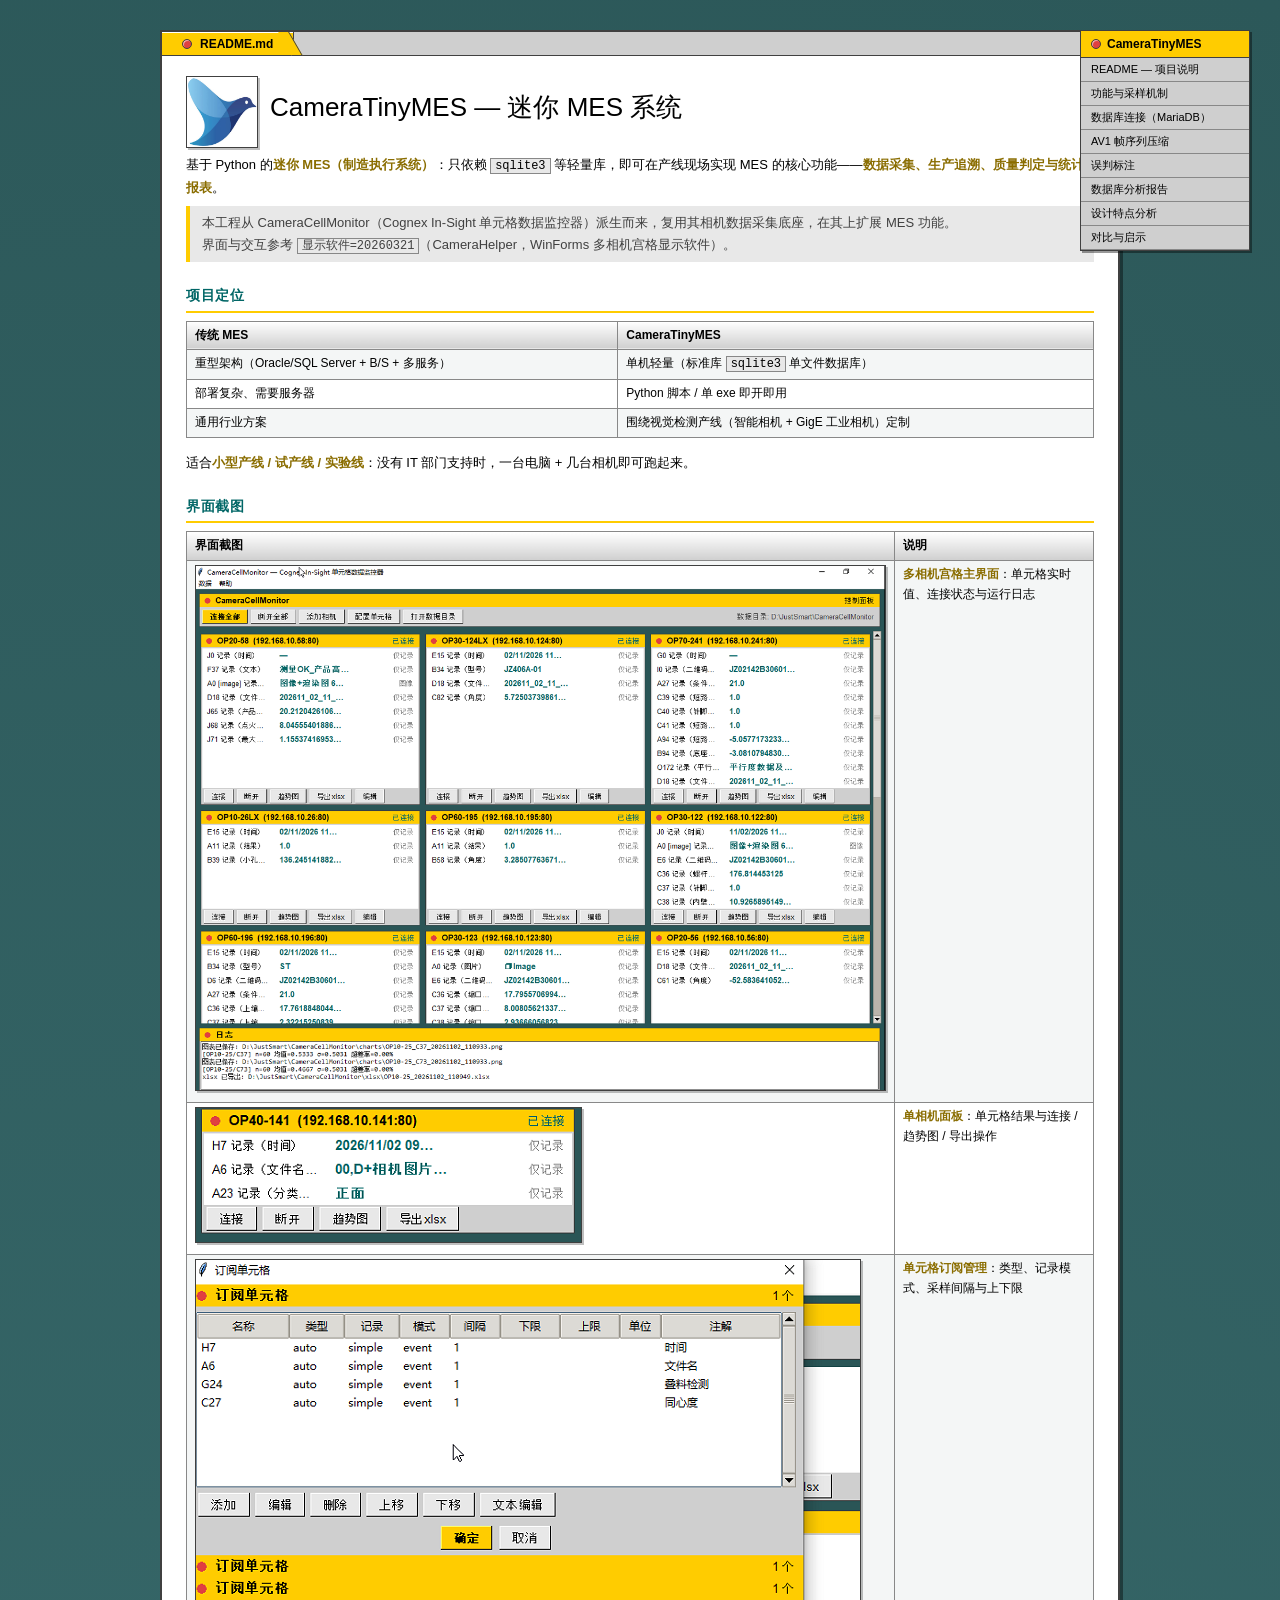
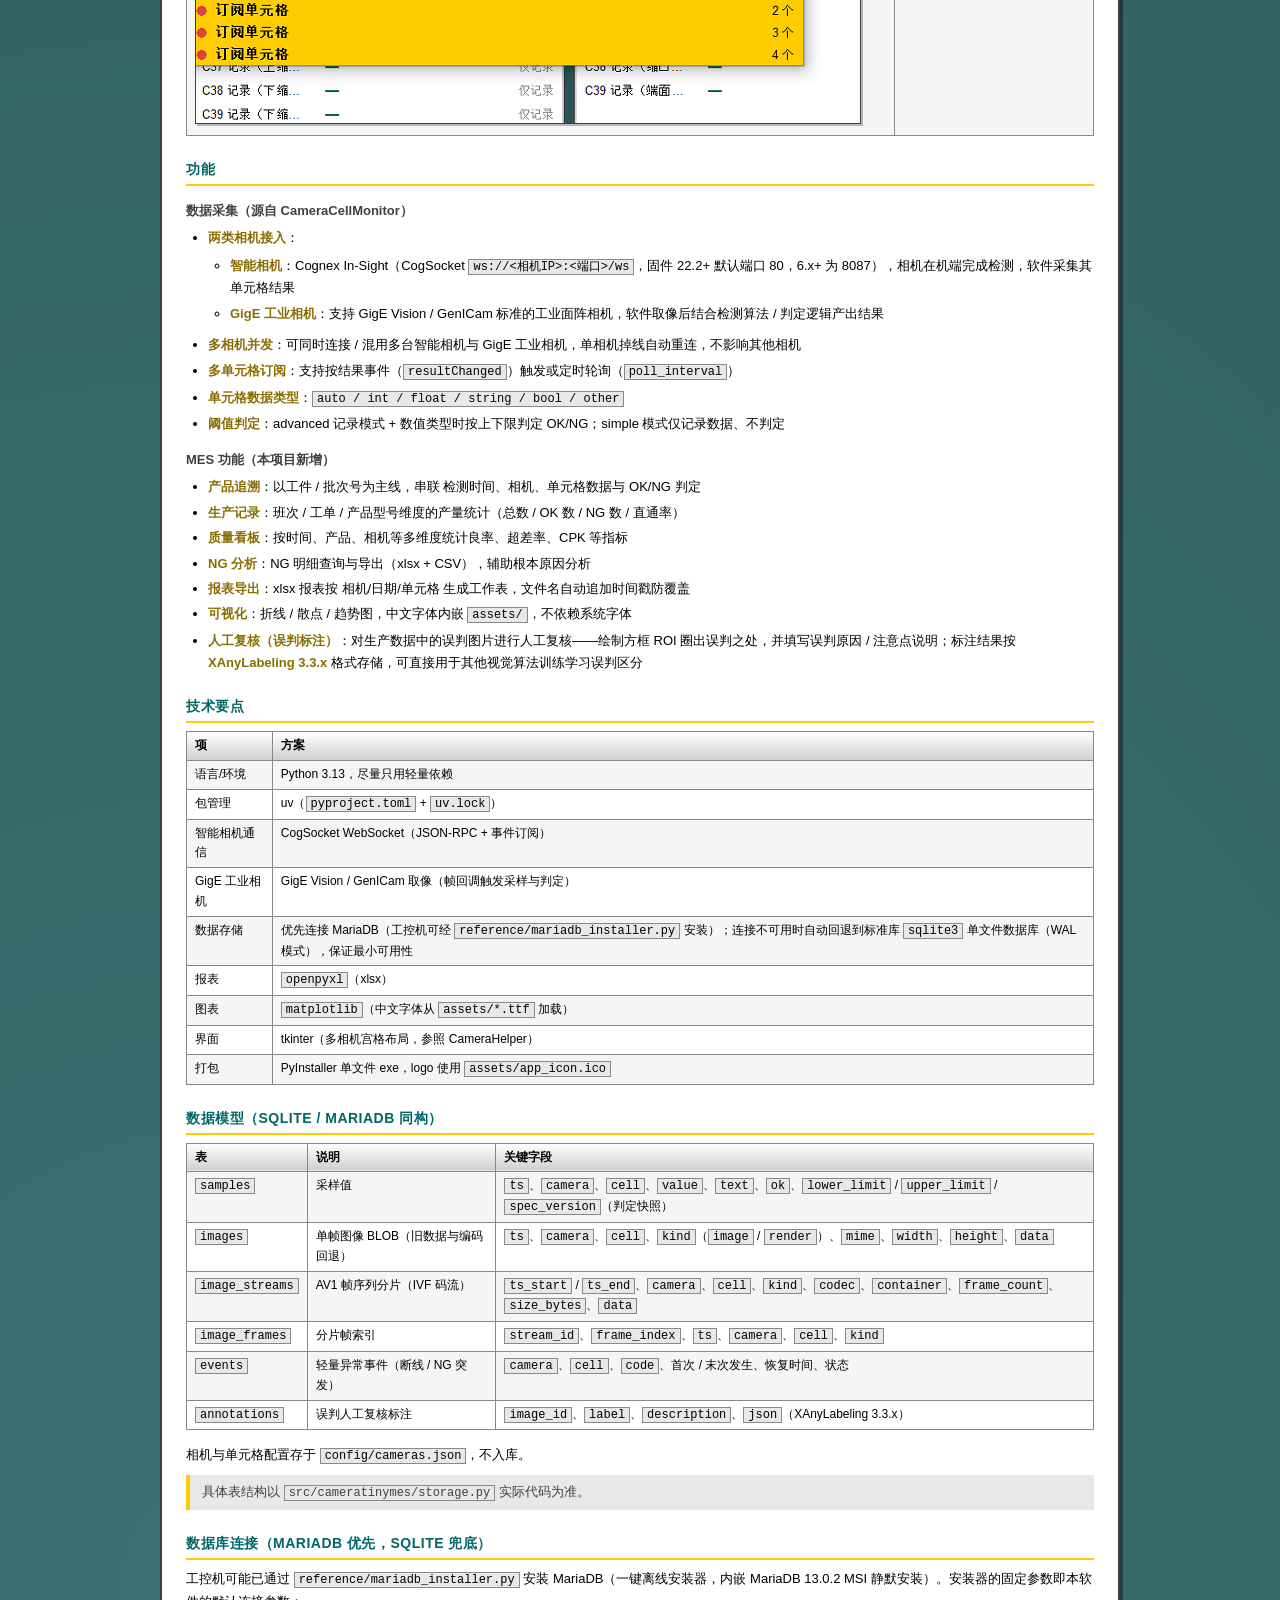
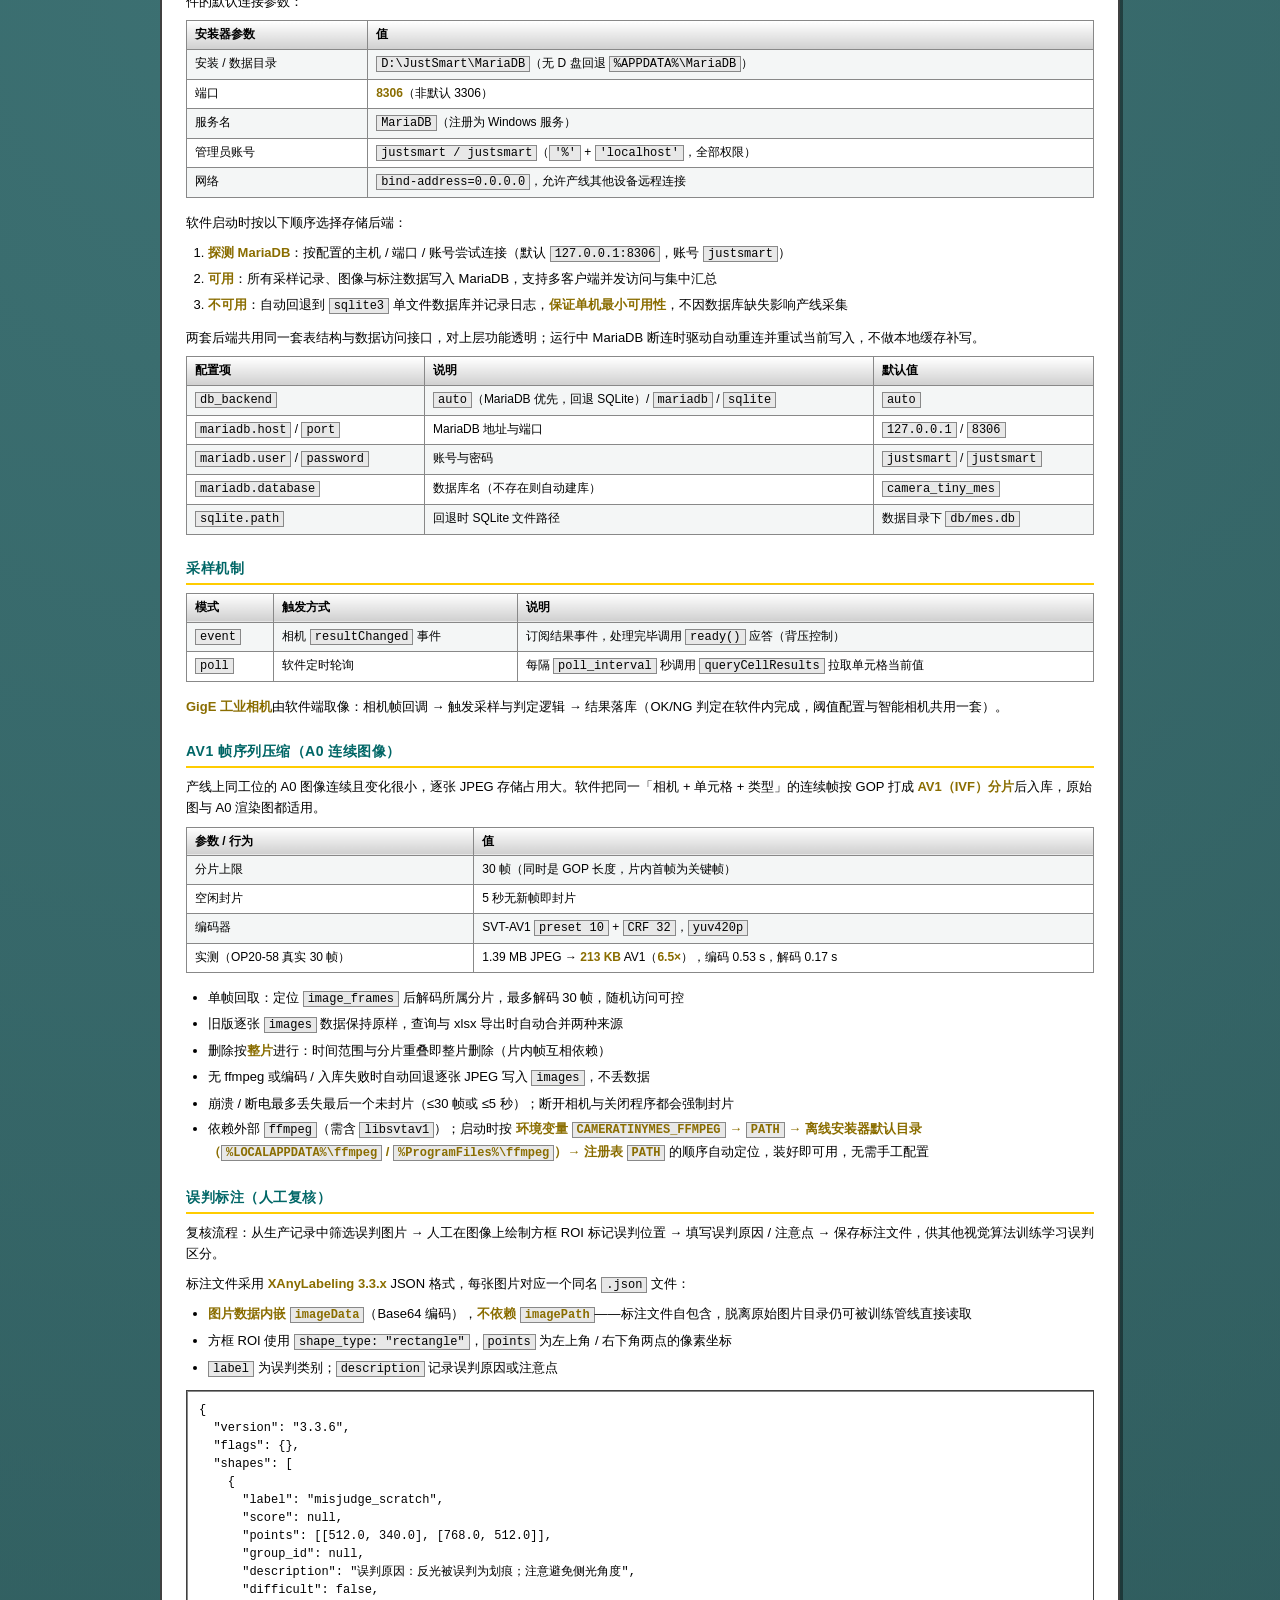
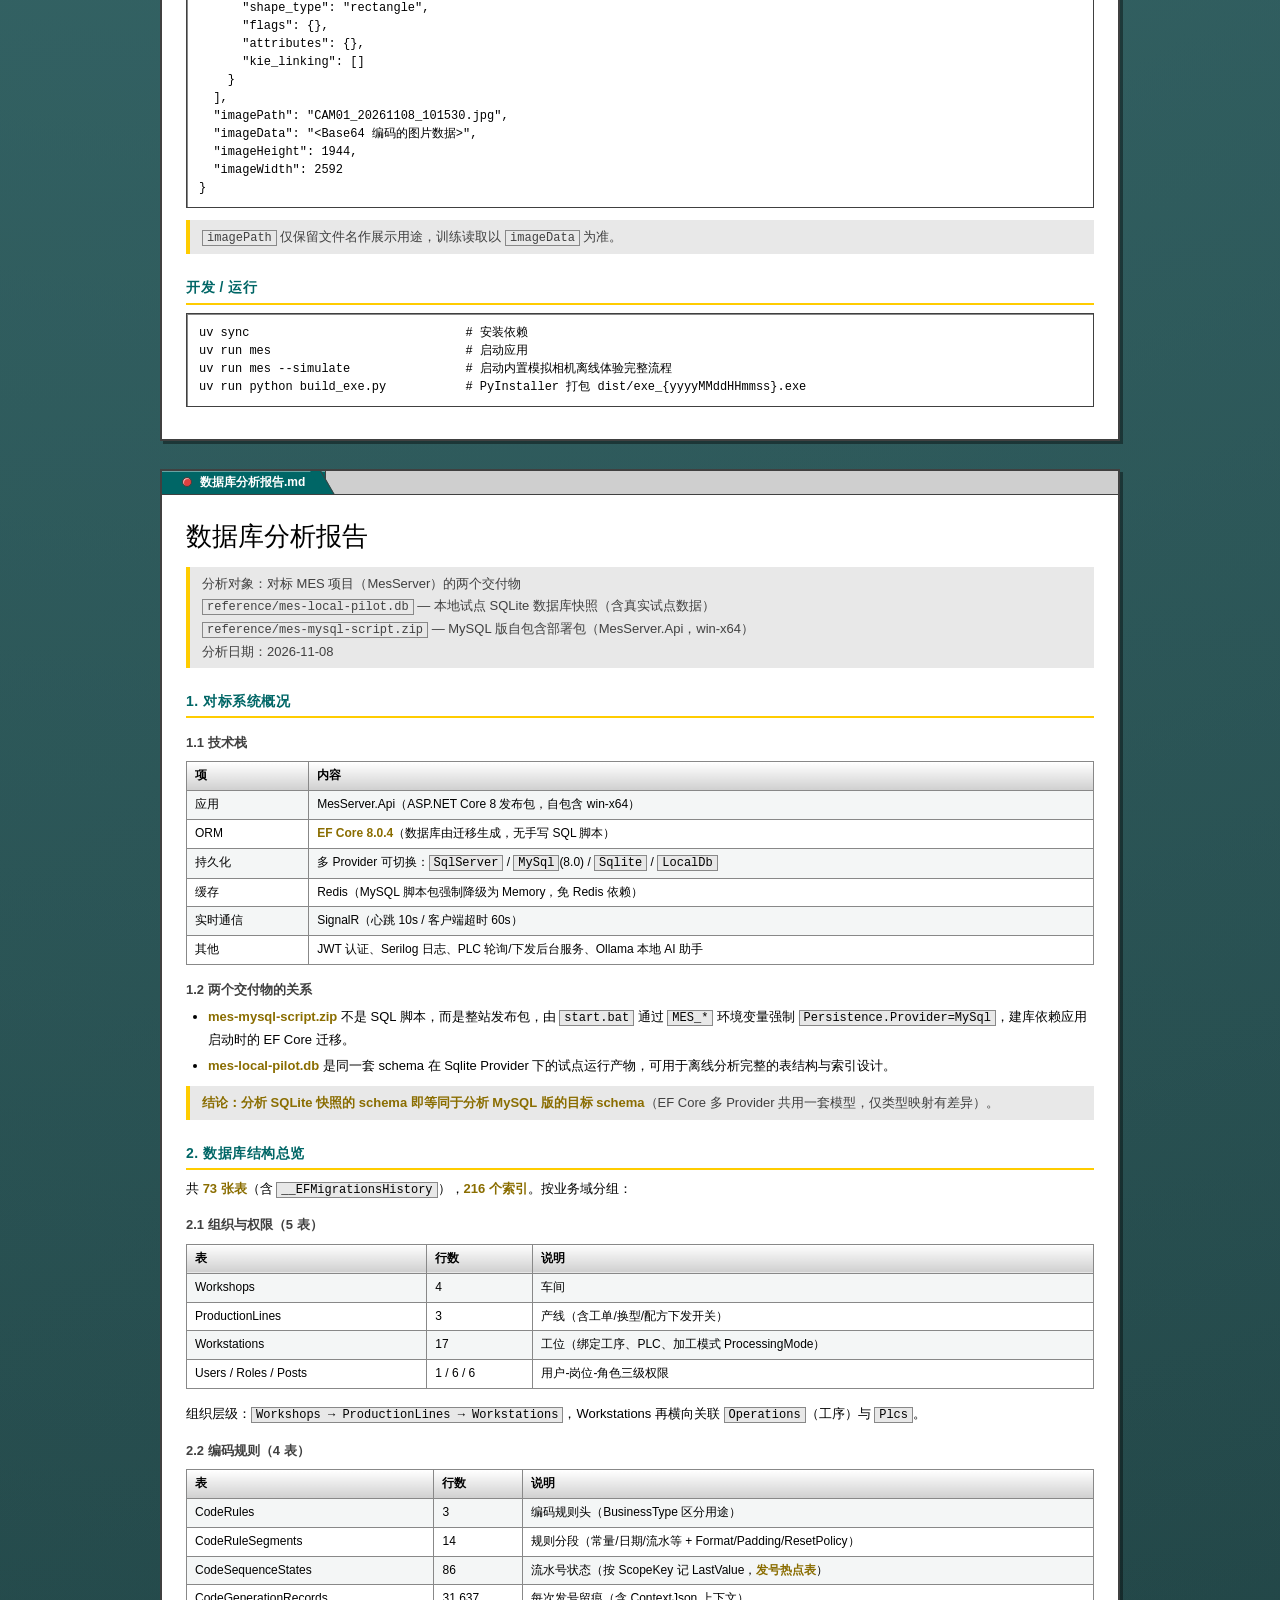
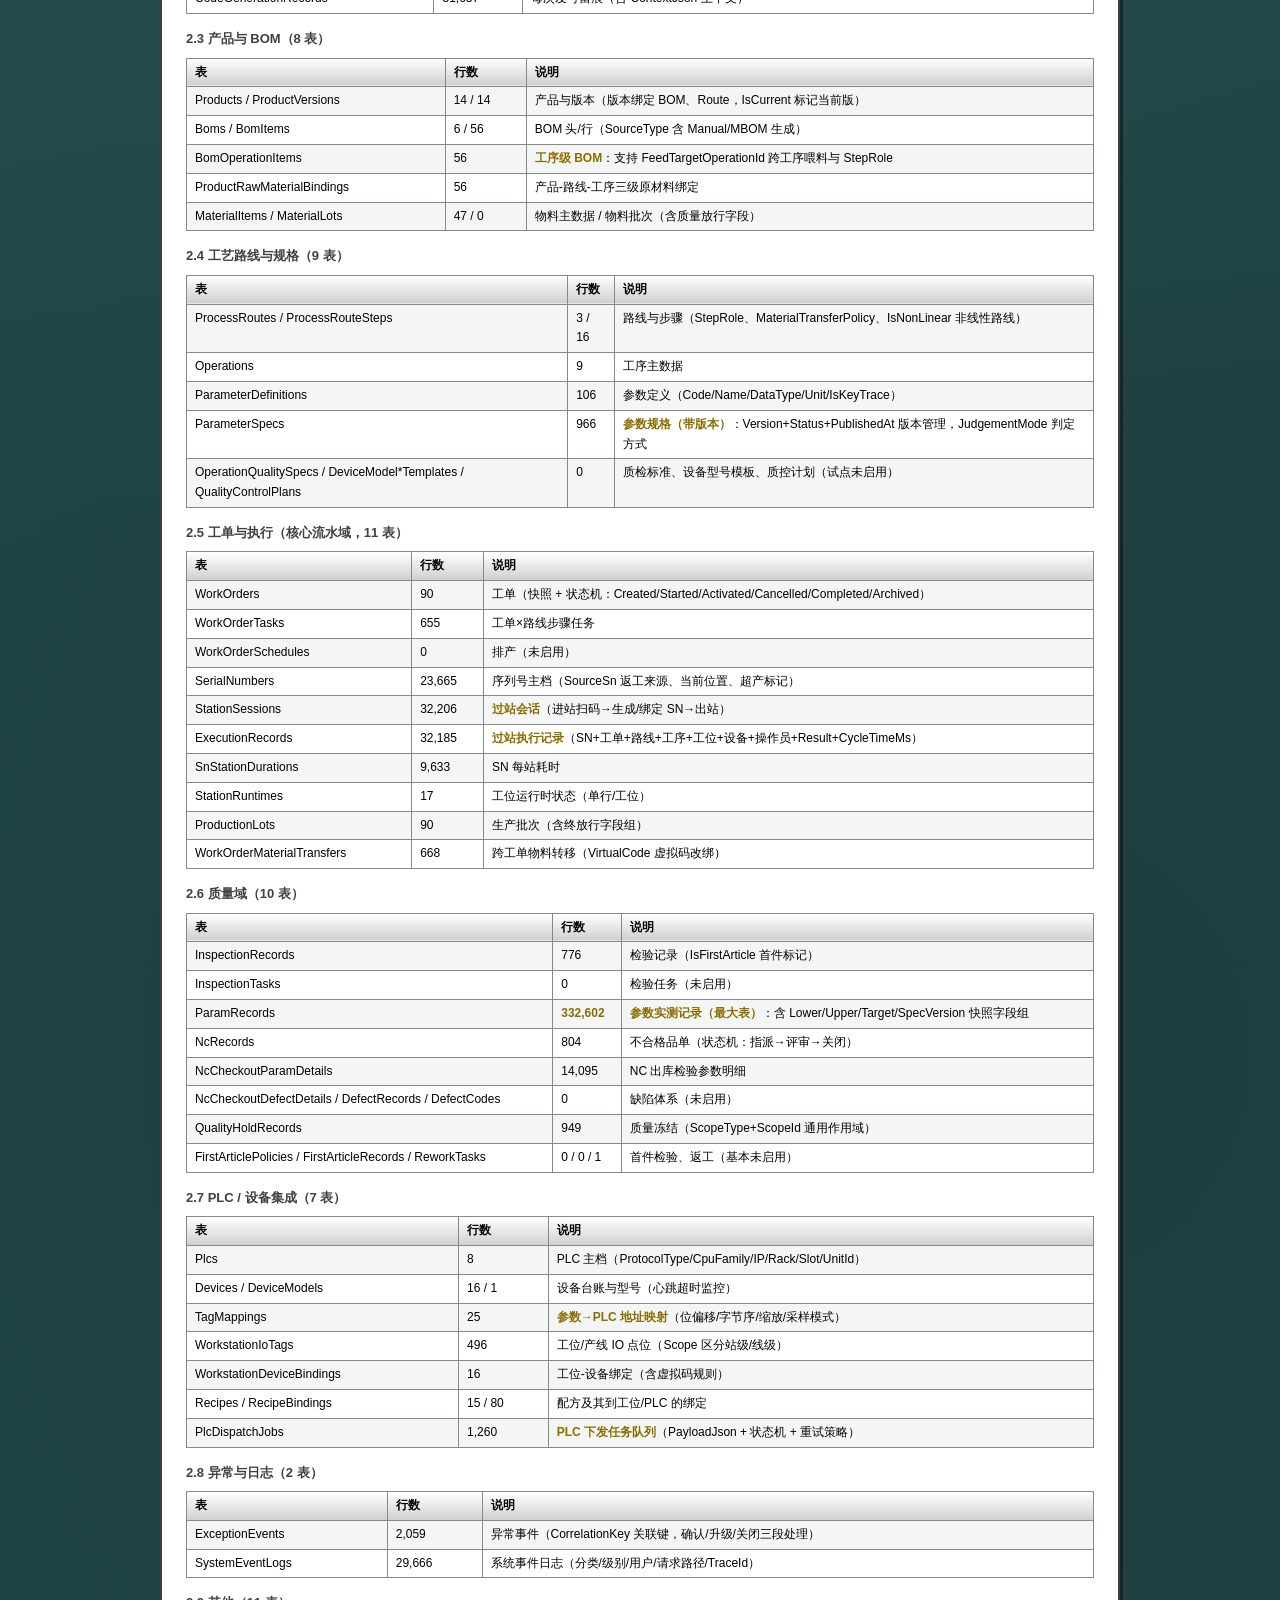
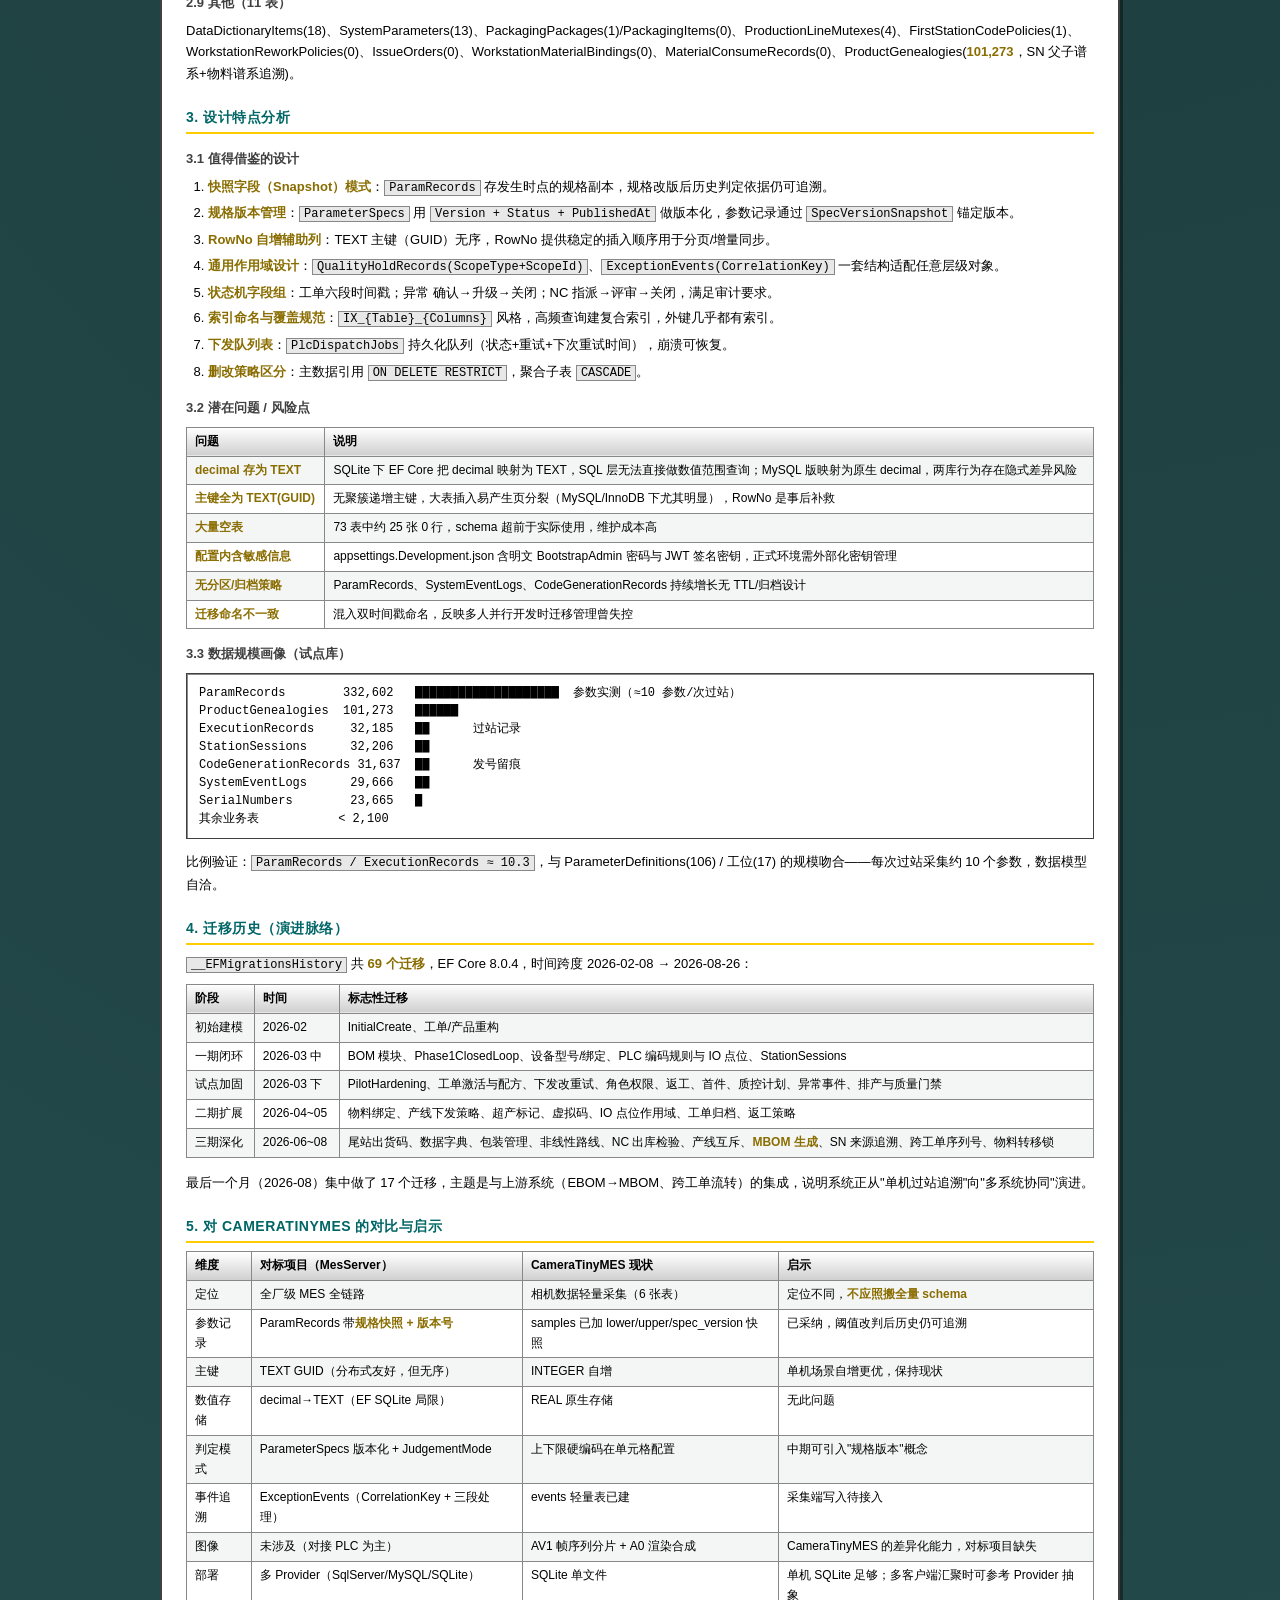
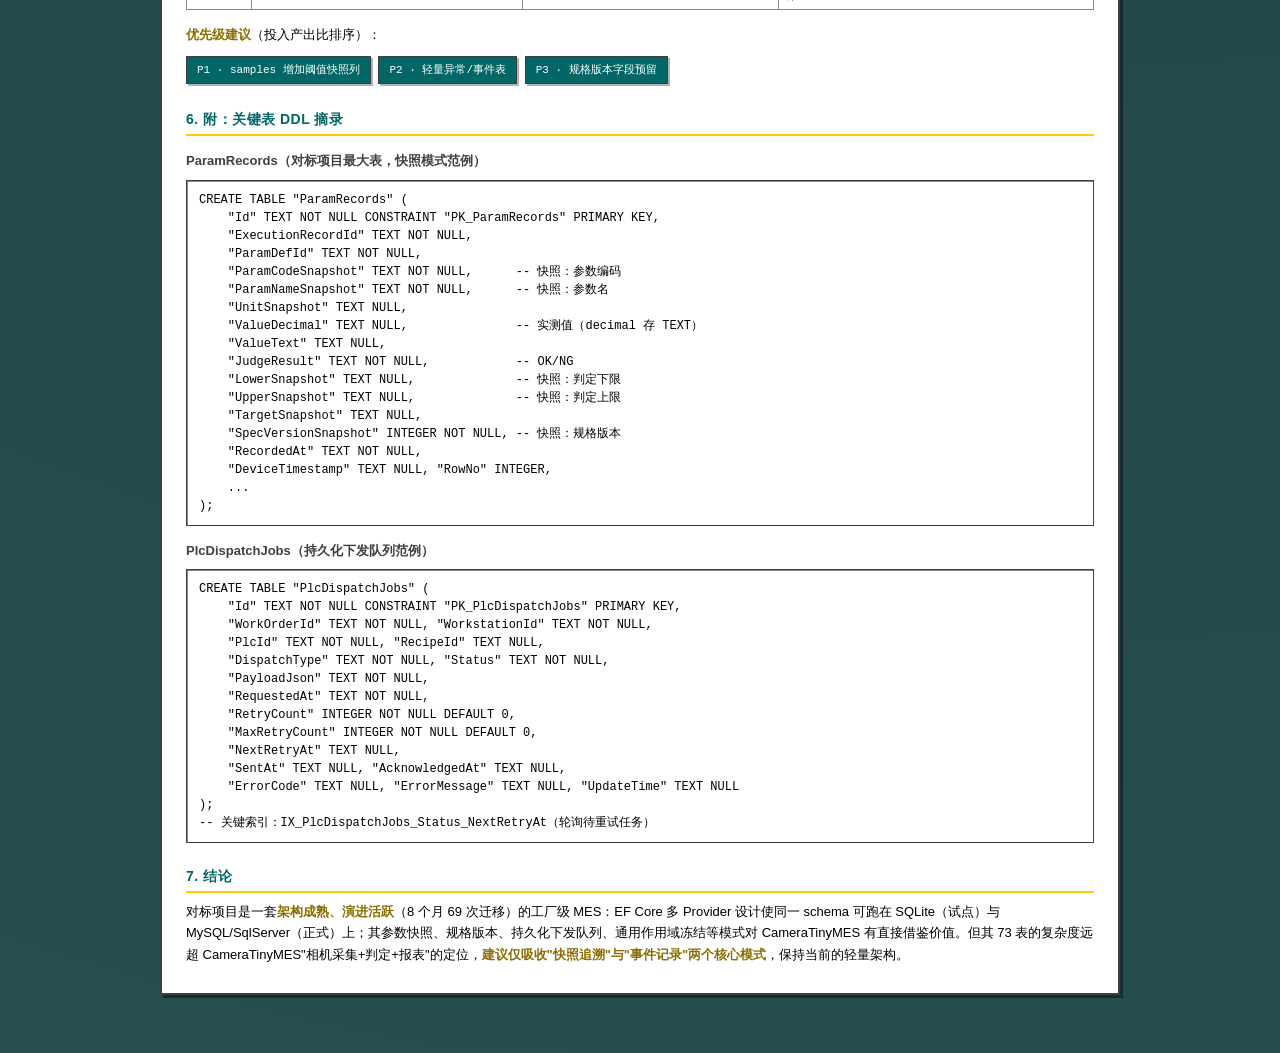
==== commit 67337285: "feat: 自动定位离线安装器安装的 ffmpeg 进程环境可能早于 ffmpeg 安装，PATH 里查不到；补充按安装器落点（%LOCALAPPDATA%\ffmpeg、%ProgramFiles%" ====
--- a/index.html
+++ b/index.html
@@ -262,7 +262,7 @@
       <li>删除按<strong>整片</strong>进行：时间范围与分片重叠即整片删除（片内帧互相依赖）</li>
       <li>无 ffmpeg 或编码 / 入库失败时自动回退逐张 JPEG 写入 <code>images</code>，不丢数据</li>
       <li>崩溃 / 断电最多丢失最后一个未封片（≤30 帧或 ≤5 秒）；断开相机与关闭程序都会强制封片</li>
-      <li>依赖外部 <code>ffmpeg</code>（需含 <code>libsvtav1</code>），可用环境变量 <code>CAMERATINYMES_FFMPEG</code> 指定路径</li>
+      <li>依赖外部 <code>ffmpeg</code>（需含 <code>libsvtav1</code>）；启动时按 <strong>环境变量 <code>CAMERATINYMES_FFMPEG</code> → <code>PATH</code> → 离线安装器默认目录（<code>%LOCALAPPDATA%\ffmpeg</code> / <code>%ProgramFiles%\ffmpeg</code>）→ 注册表 <code>PATH</code></strong> 的顺序自动定位，装好即可用，无需手工配置</li>
     </ul>
 
     <h2 id="readme-label">误判标注（人工复核）</h2>
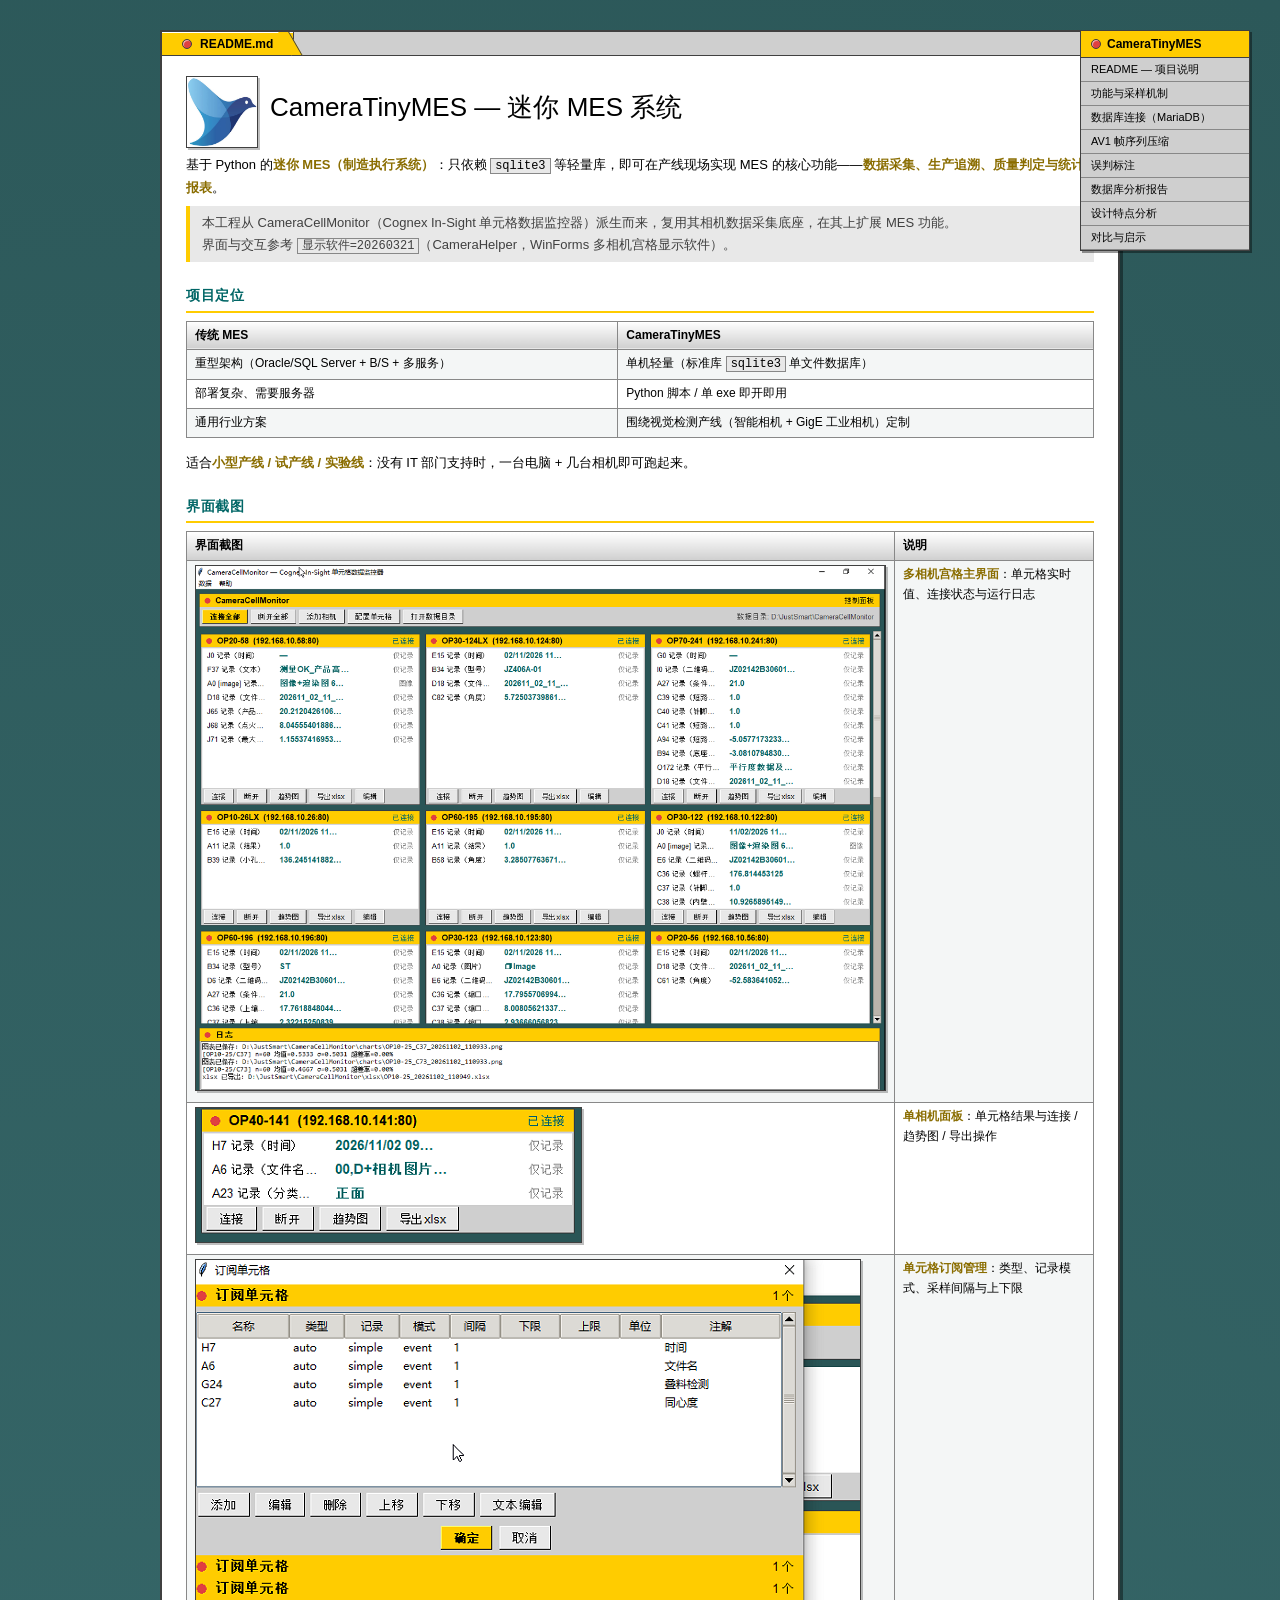
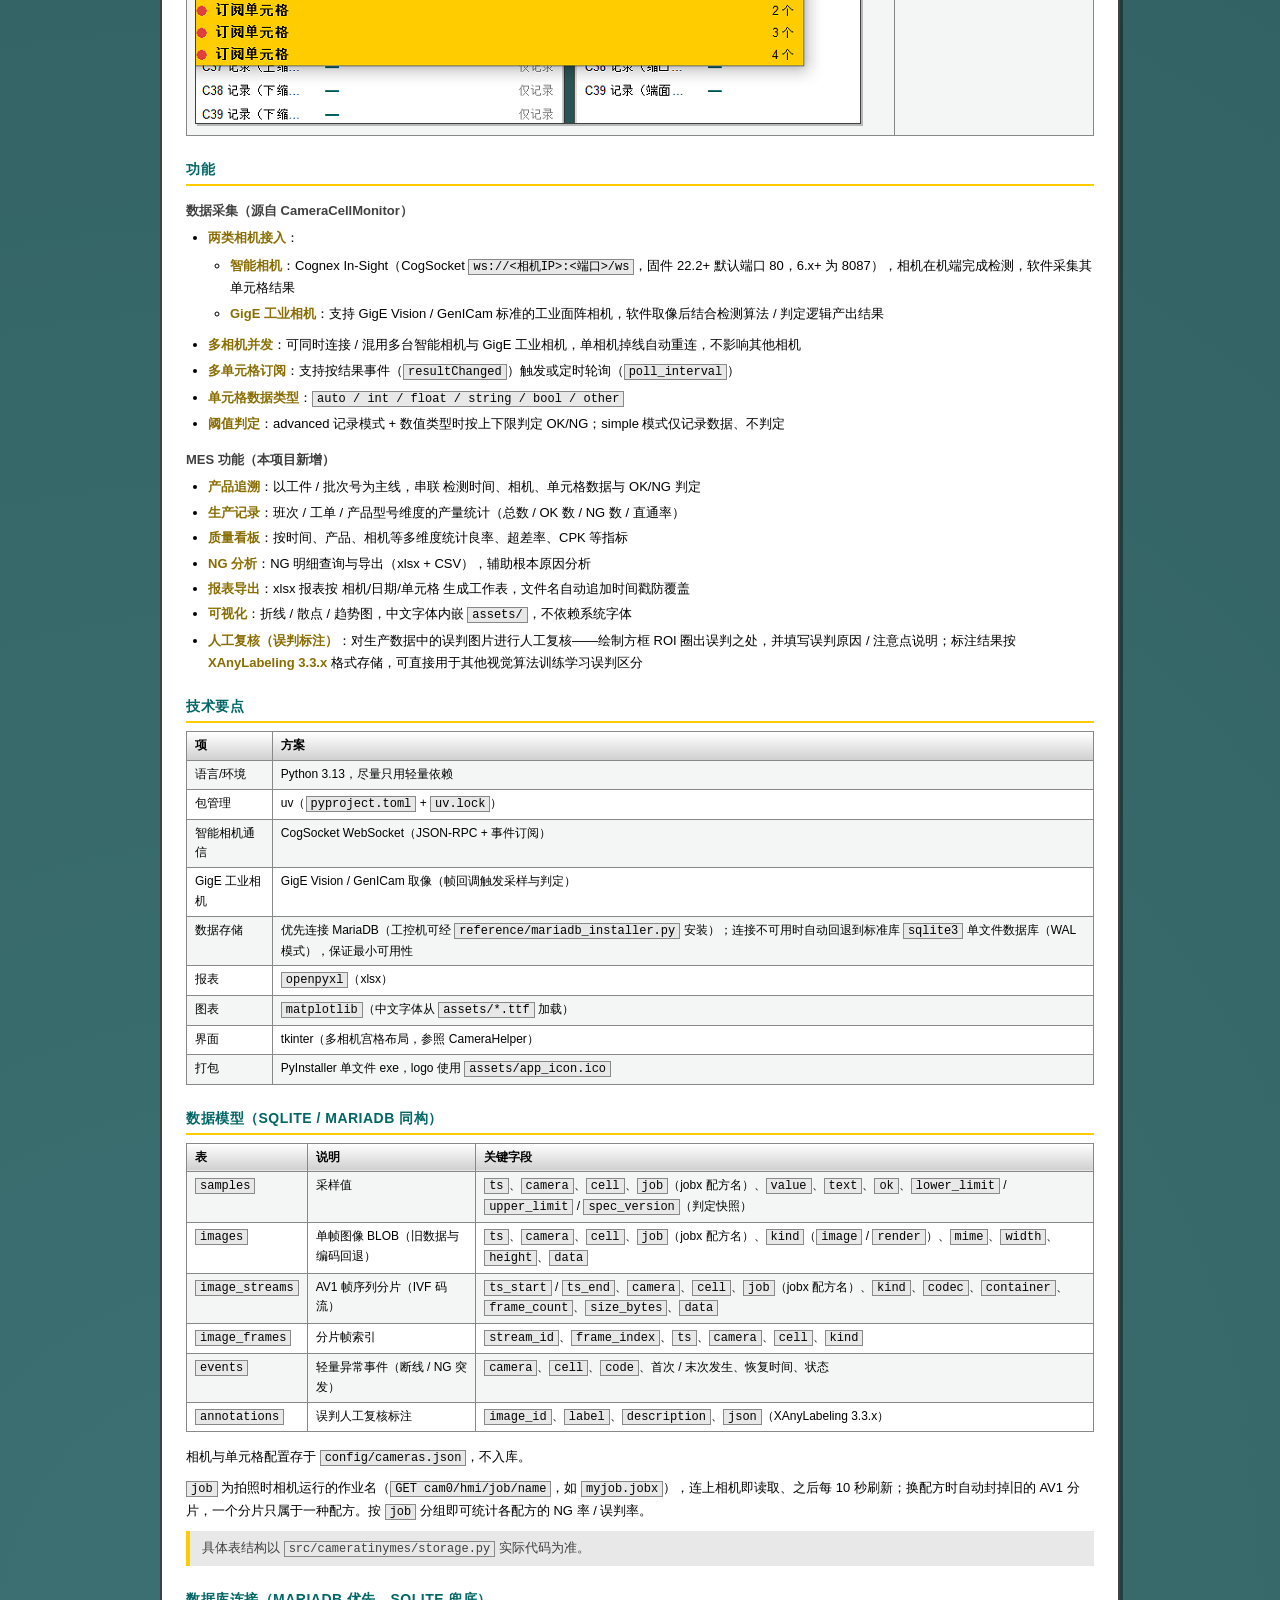
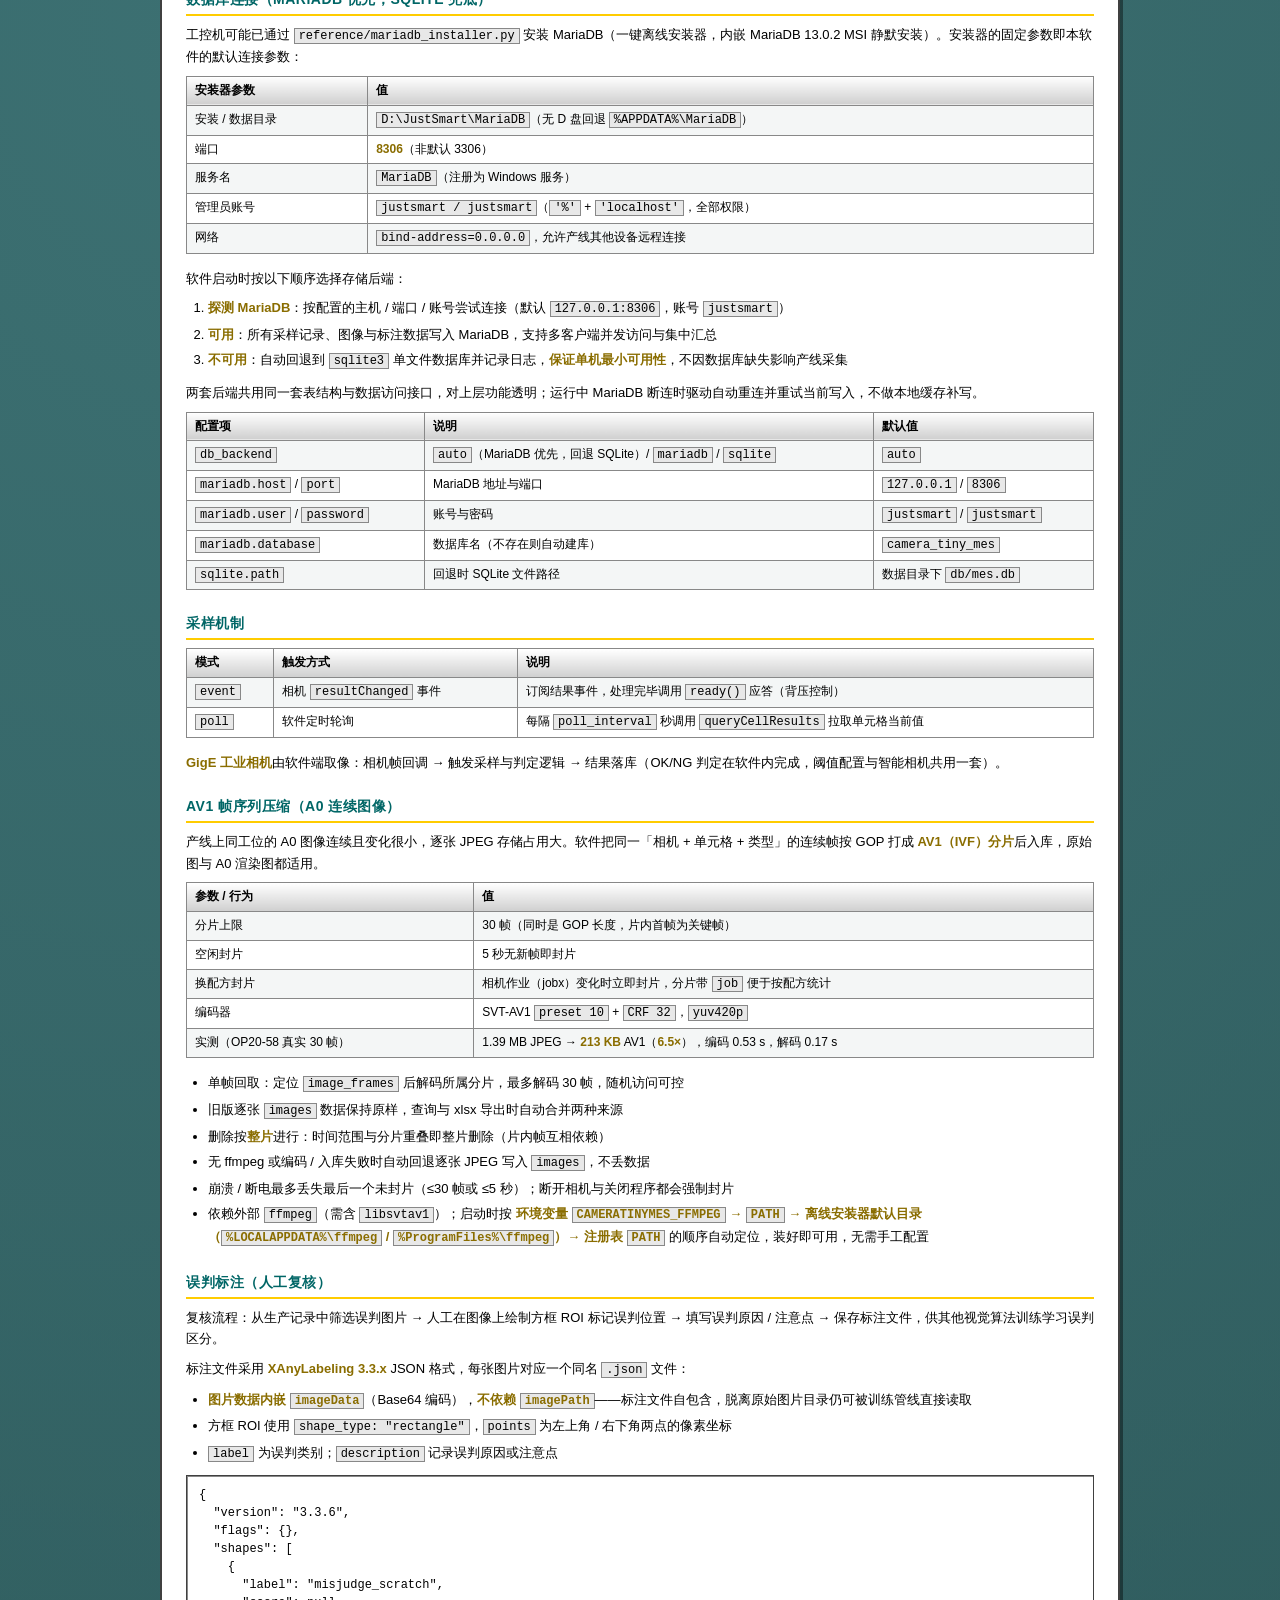
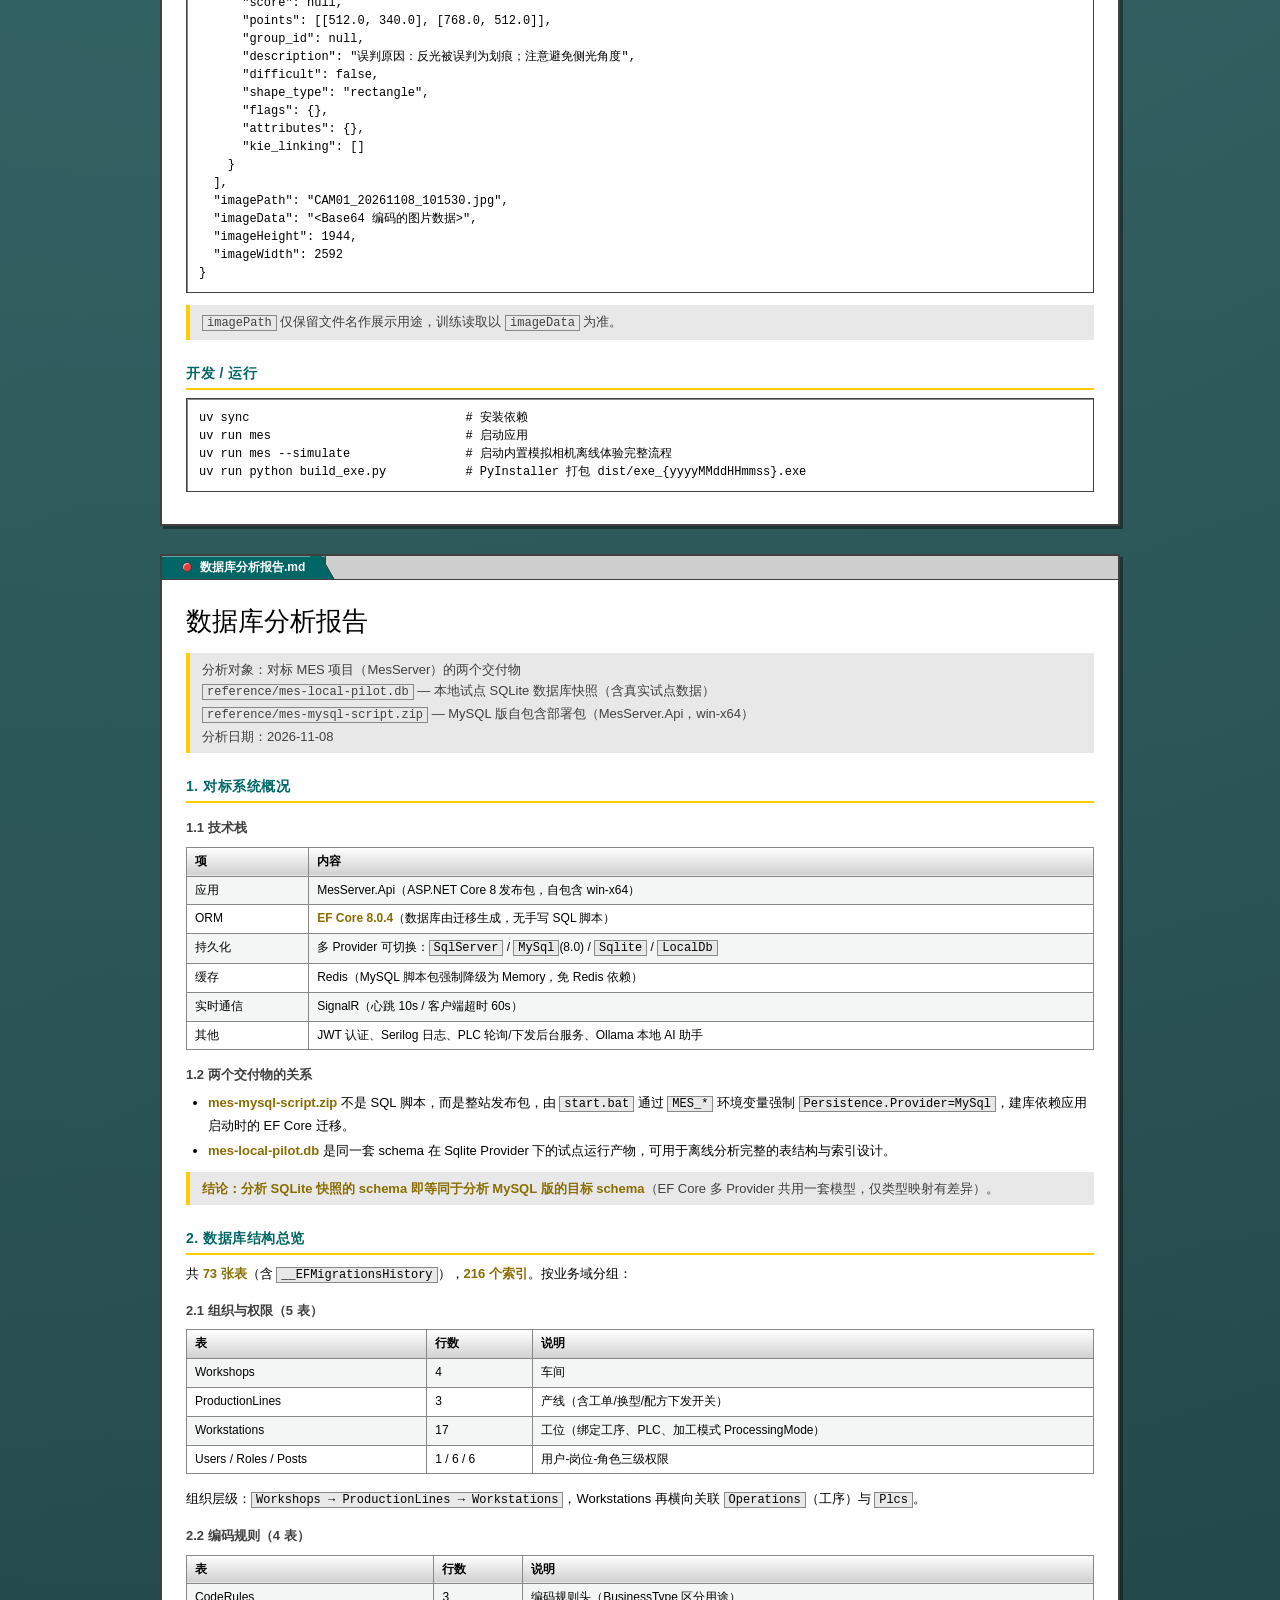
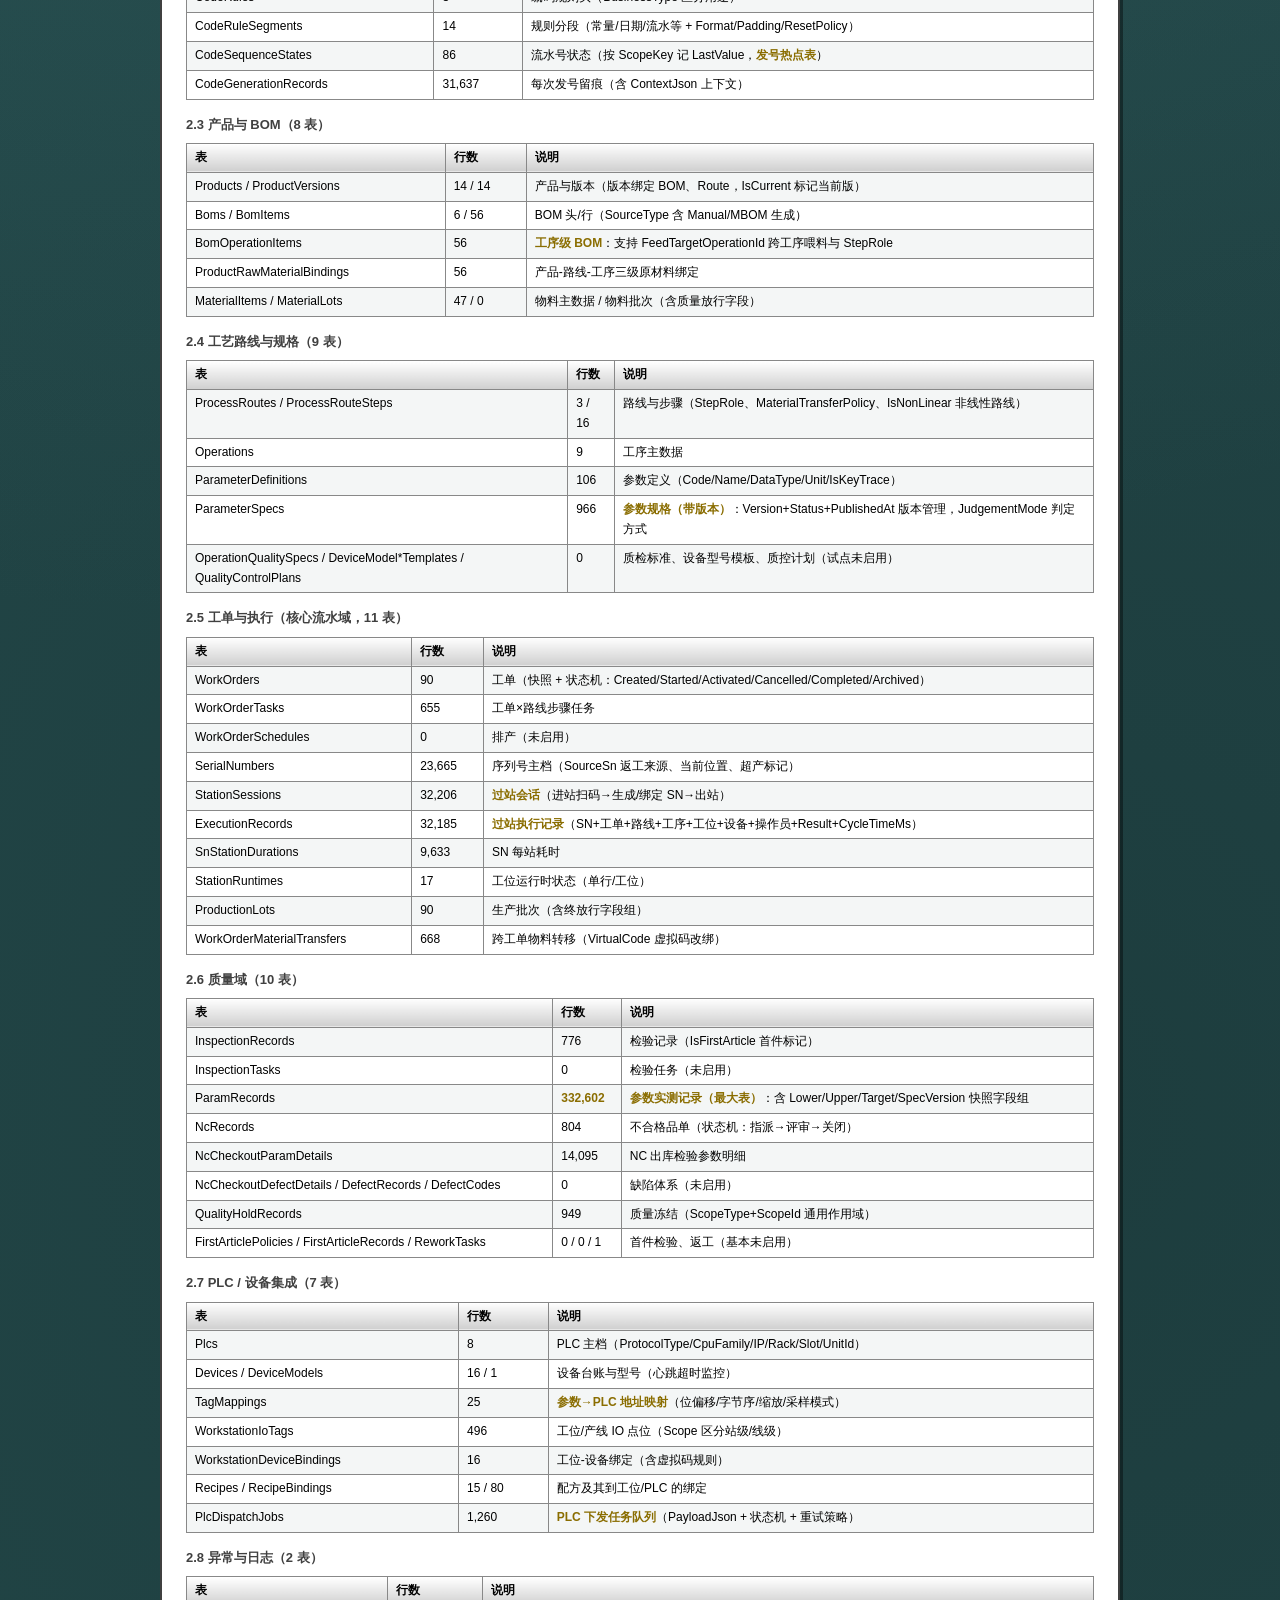
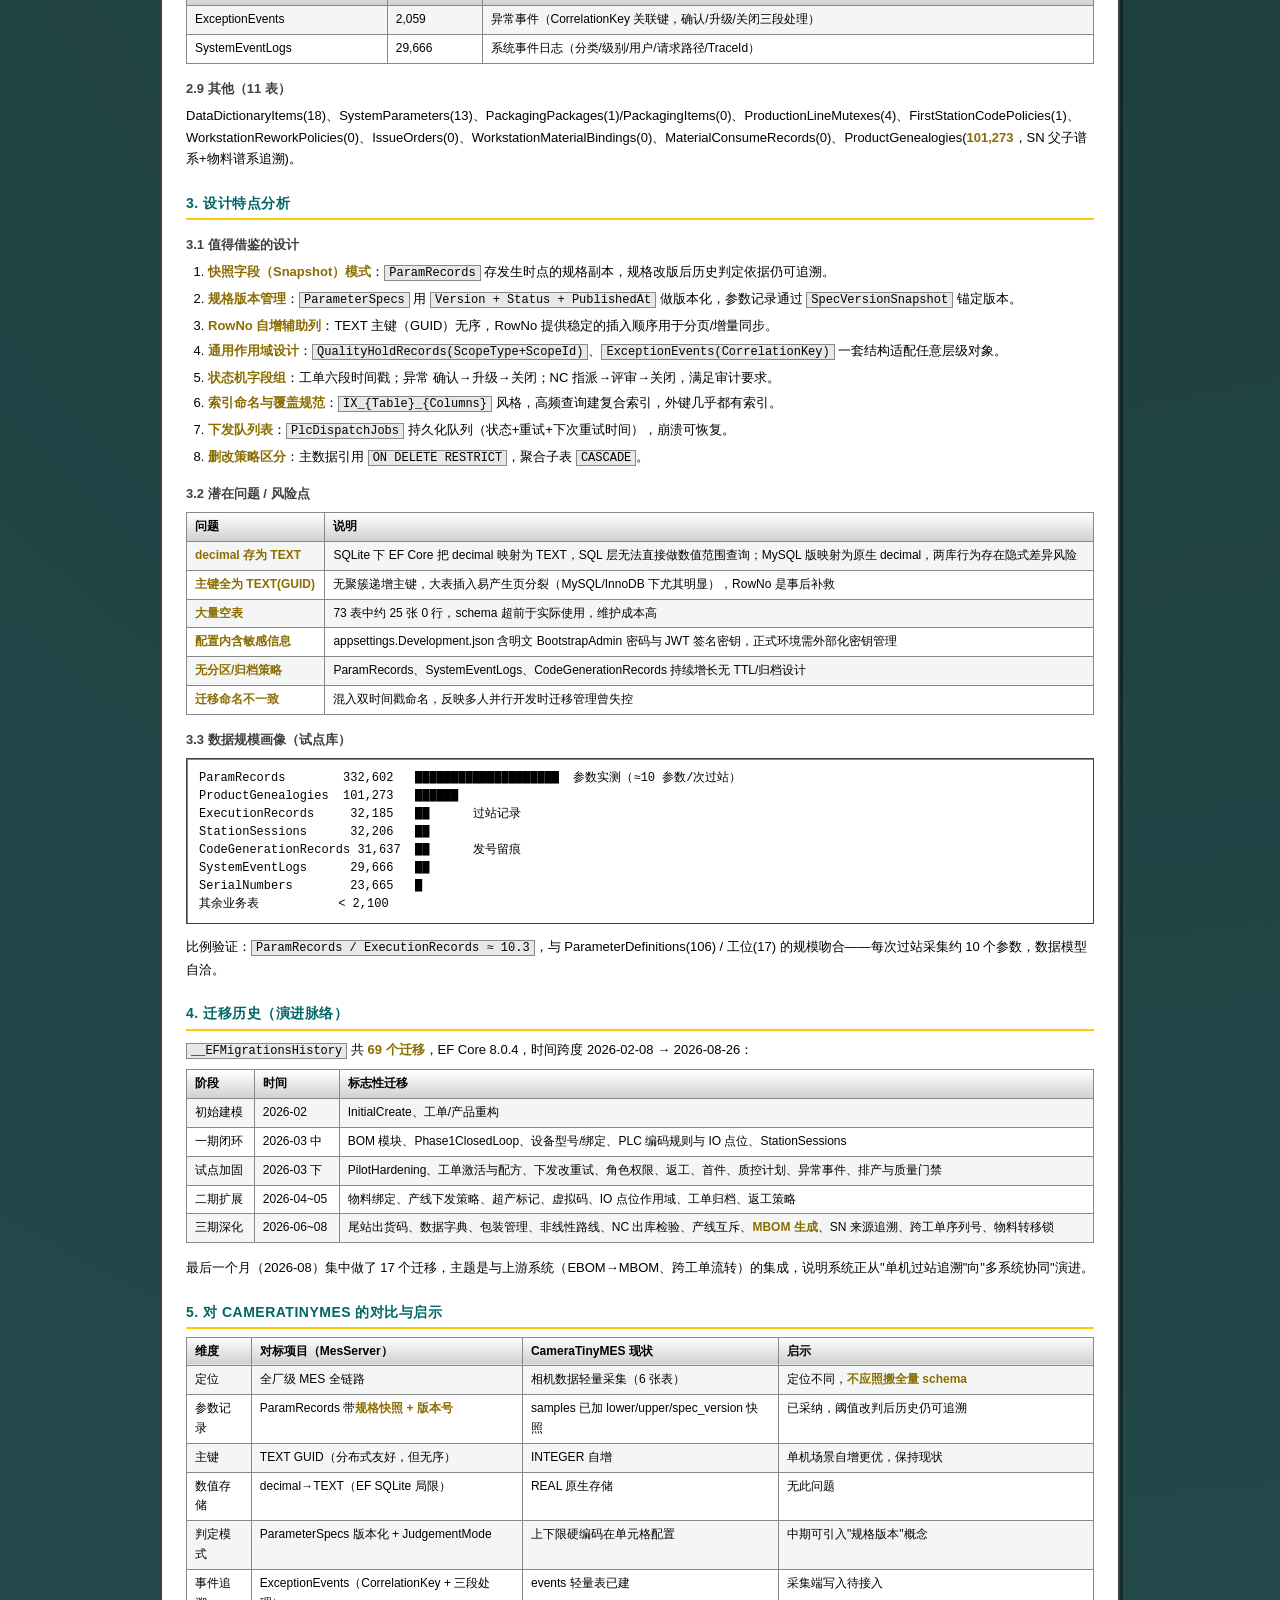
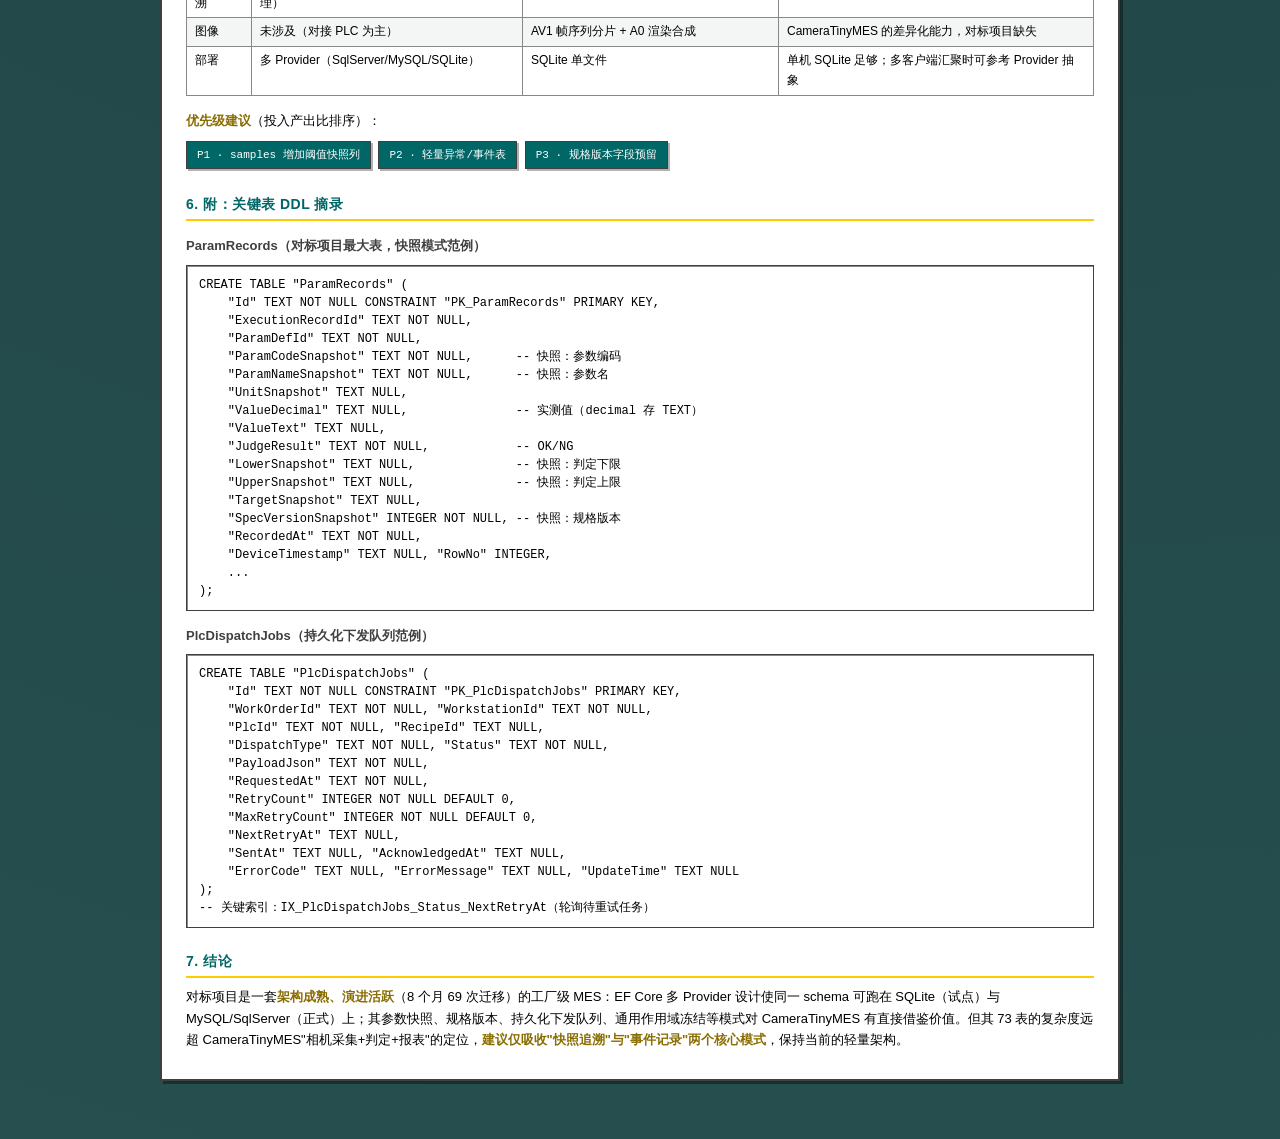
==== commit b267bae9: "feat: 记录拍照时相机作业名（jobx 配方） 连接相机后读取 cam0/hmi/job/name 并每 10 秒刷新，作业名随采样、图像、AV1 分片一并落库；换配方即封片，分片不混配方，便于按" ====
--- a/index.html
+++ b/index.html
@@ -203,14 +203,15 @@
     <h2>数据模型（SQLite / MariaDB 同构）</h2>
     <table>
       <tr><th>表</th><th>说明</th><th>关键字段</th></tr>
-      <tr><td><code>samples</code></td><td>采样值</td><td><code>ts</code>、<code>camera</code>、<code>cell</code>、<code>value</code>、<code>text</code>、<code>ok</code>、<code>lower_limit</code> / <code>upper_limit</code> / <code>spec_version</code>（判定快照）</td></tr>
-      <tr><td><code>images</code></td><td>单帧图像 BLOB（旧数据与编码回退）</td><td><code>ts</code>、<code>camera</code>、<code>cell</code>、<code>kind</code>（<code>image</code> / <code>render</code>）、<code>mime</code>、<code>width</code>、<code>height</code>、<code>data</code></td></tr>
-      <tr><td><code>image_streams</code></td><td>AV1 帧序列分片（IVF 码流）</td><td><code>ts_start</code> / <code>ts_end</code>、<code>camera</code>、<code>cell</code>、<code>kind</code>、<code>codec</code>、<code>container</code>、<code>frame_count</code>、<code>size_bytes</code>、<code>data</code></td></tr>
+      <tr><td><code>samples</code></td><td>采样值</td><td><code>ts</code>、<code>camera</code>、<code>cell</code>、<code>job</code>（jobx 配方名）、<code>value</code>、<code>text</code>、<code>ok</code>、<code>lower_limit</code> / <code>upper_limit</code> / <code>spec_version</code>（判定快照）</td></tr>
+      <tr><td><code>images</code></td><td>单帧图像 BLOB（旧数据与编码回退）</td><td><code>ts</code>、<code>camera</code>、<code>cell</code>、<code>job</code>（jobx 配方名）、<code>kind</code>（<code>image</code> / <code>render</code>）、<code>mime</code>、<code>width</code>、<code>height</code>、<code>data</code></td></tr>
+      <tr><td><code>image_streams</code></td><td>AV1 帧序列分片（IVF 码流）</td><td><code>ts_start</code> / <code>ts_end</code>、<code>camera</code>、<code>cell</code>、<code>job</code>（jobx 配方名）、<code>kind</code>、<code>codec</code>、<code>container</code>、<code>frame_count</code>、<code>size_bytes</code>、<code>data</code></td></tr>
       <tr><td><code>image_frames</code></td><td>分片帧索引</td><td><code>stream_id</code>、<code>frame_index</code>、<code>ts</code>、<code>camera</code>、<code>cell</code>、<code>kind</code></td></tr>
       <tr><td><code>events</code></td><td>轻量异常事件（断线 / NG 突发）</td><td><code>camera</code>、<code>cell</code>、<code>code</code>、首次 / 末次发生、恢复时间、状态</td></tr>
       <tr><td><code>annotations</code></td><td>误判人工复核标注</td><td><code>image_id</code>、<code>label</code>、<code>description</code>、<code>json</code>（XAnyLabeling 3.3.x）</td></tr>
     </table>
     <p>相机与单元格配置存于 <code>config/cameras.json</code>，不入库。</p>
+    <p><code>job</code> 为拍照时相机运行的作业名（<code>GET cam0/hmi/job/name</code>，如 <code>myjob.jobx</code>），连上相机即读取、之后每 10 秒刷新；换配方时自动封掉旧的 AV1 分片，一个分片只属于一种配方。按 <code>job</code> 分组即可统计各配方的 NG 率 / 误判率。</p>
     <blockquote>具体表结构以 <code>src/cameratinymes/storage.py</code> 实际代码为准。</blockquote>
 
     <h2 id="readme-db">数据库连接（MariaDB 优先，SQLite 兜底）</h2>
@@ -253,6 +254,7 @@
       <tr><th>参数 / 行为</th><th>值</th></tr>
       <tr><td>分片上限</td><td>30 帧（同时是 GOP 长度，片内首帧为关键帧）</td></tr>
       <tr><td>空闲封片</td><td>5 秒无新帧即封片</td></tr>
+      <tr><td>换配方封片</td><td>相机作业（jobx）变化时立即封片，分片带 <code>job</code> 便于按配方统计</td></tr>
       <tr><td>编码器</td><td>SVT-AV1 <code>preset 10</code> + <code>CRF 32</code>，<code>yuv420p</code></td></tr>
       <tr><td>实测（OP20-58 真实 30 帧）</td><td>1.39 MB JPEG → <strong>213 KB</strong> AV1（<strong>6.5×</strong>），编码 0.53 s，解码 0.17 s</td></tr>
     </table>
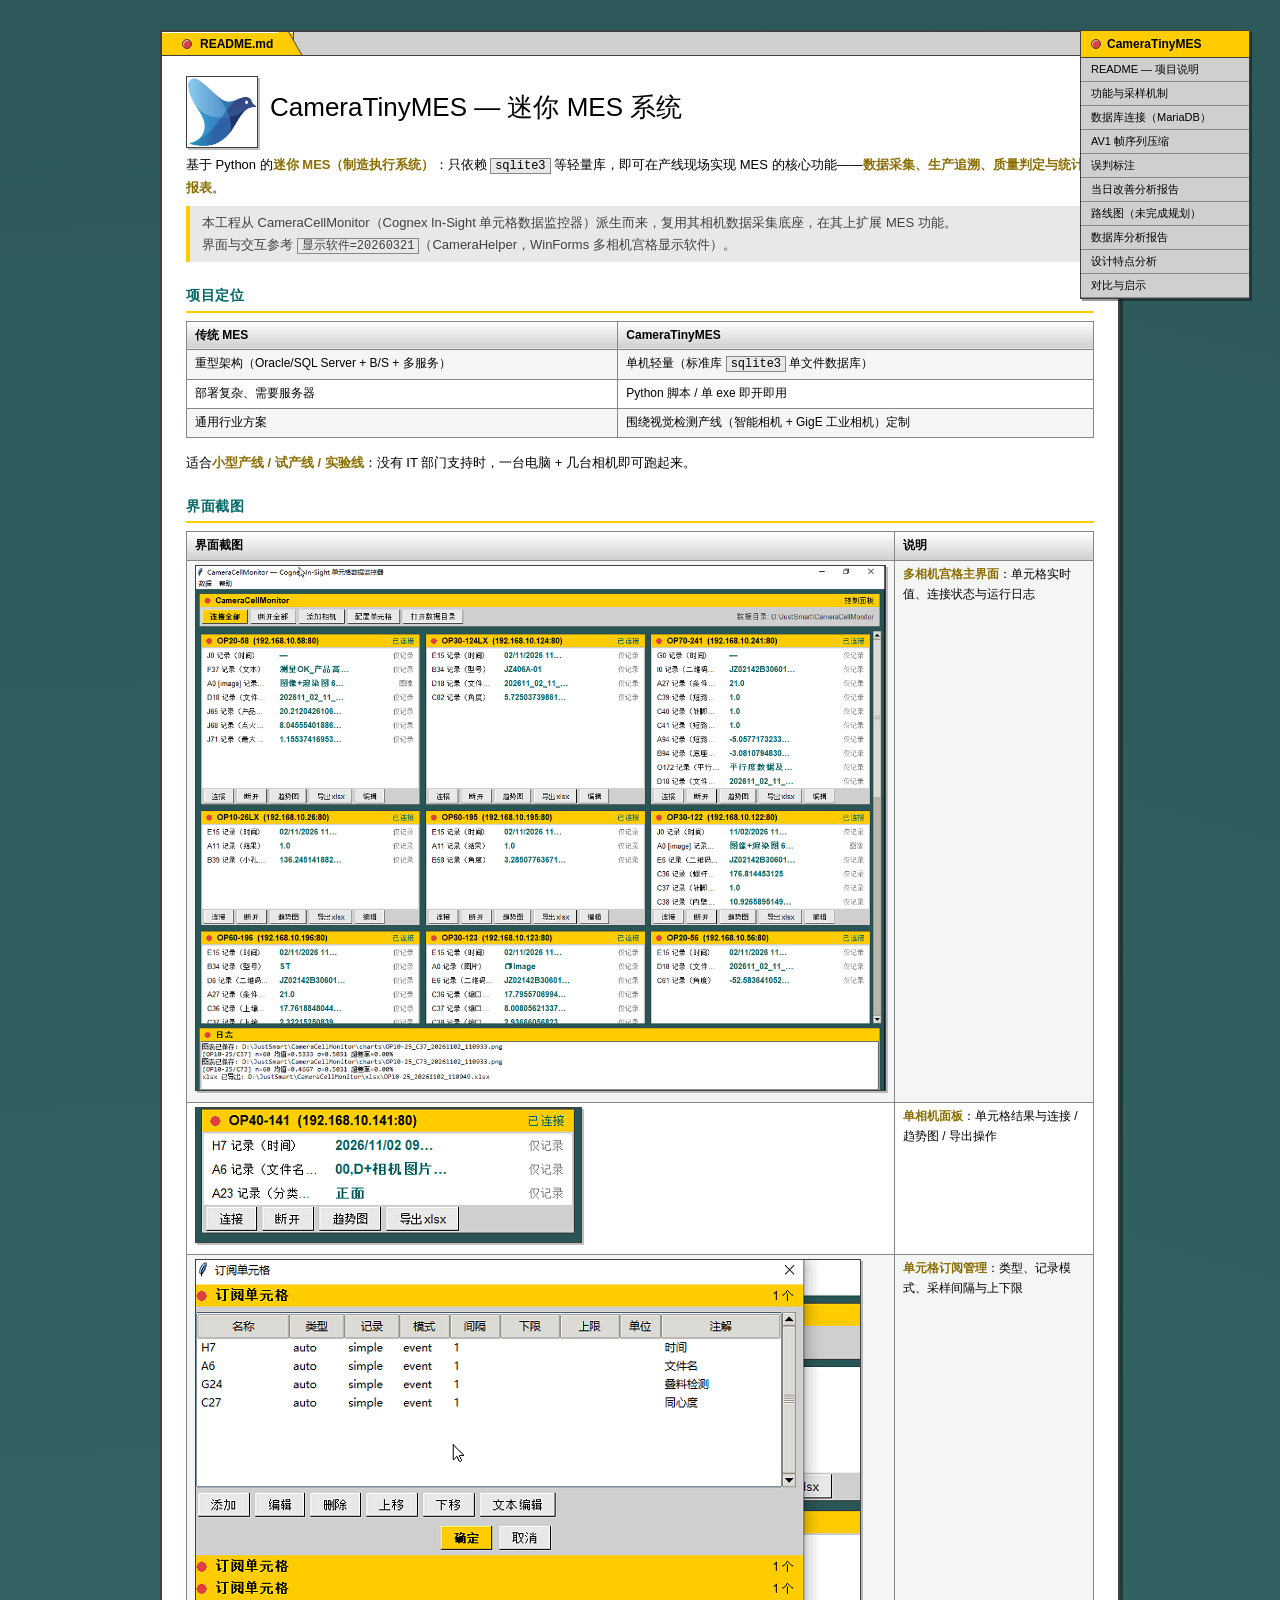
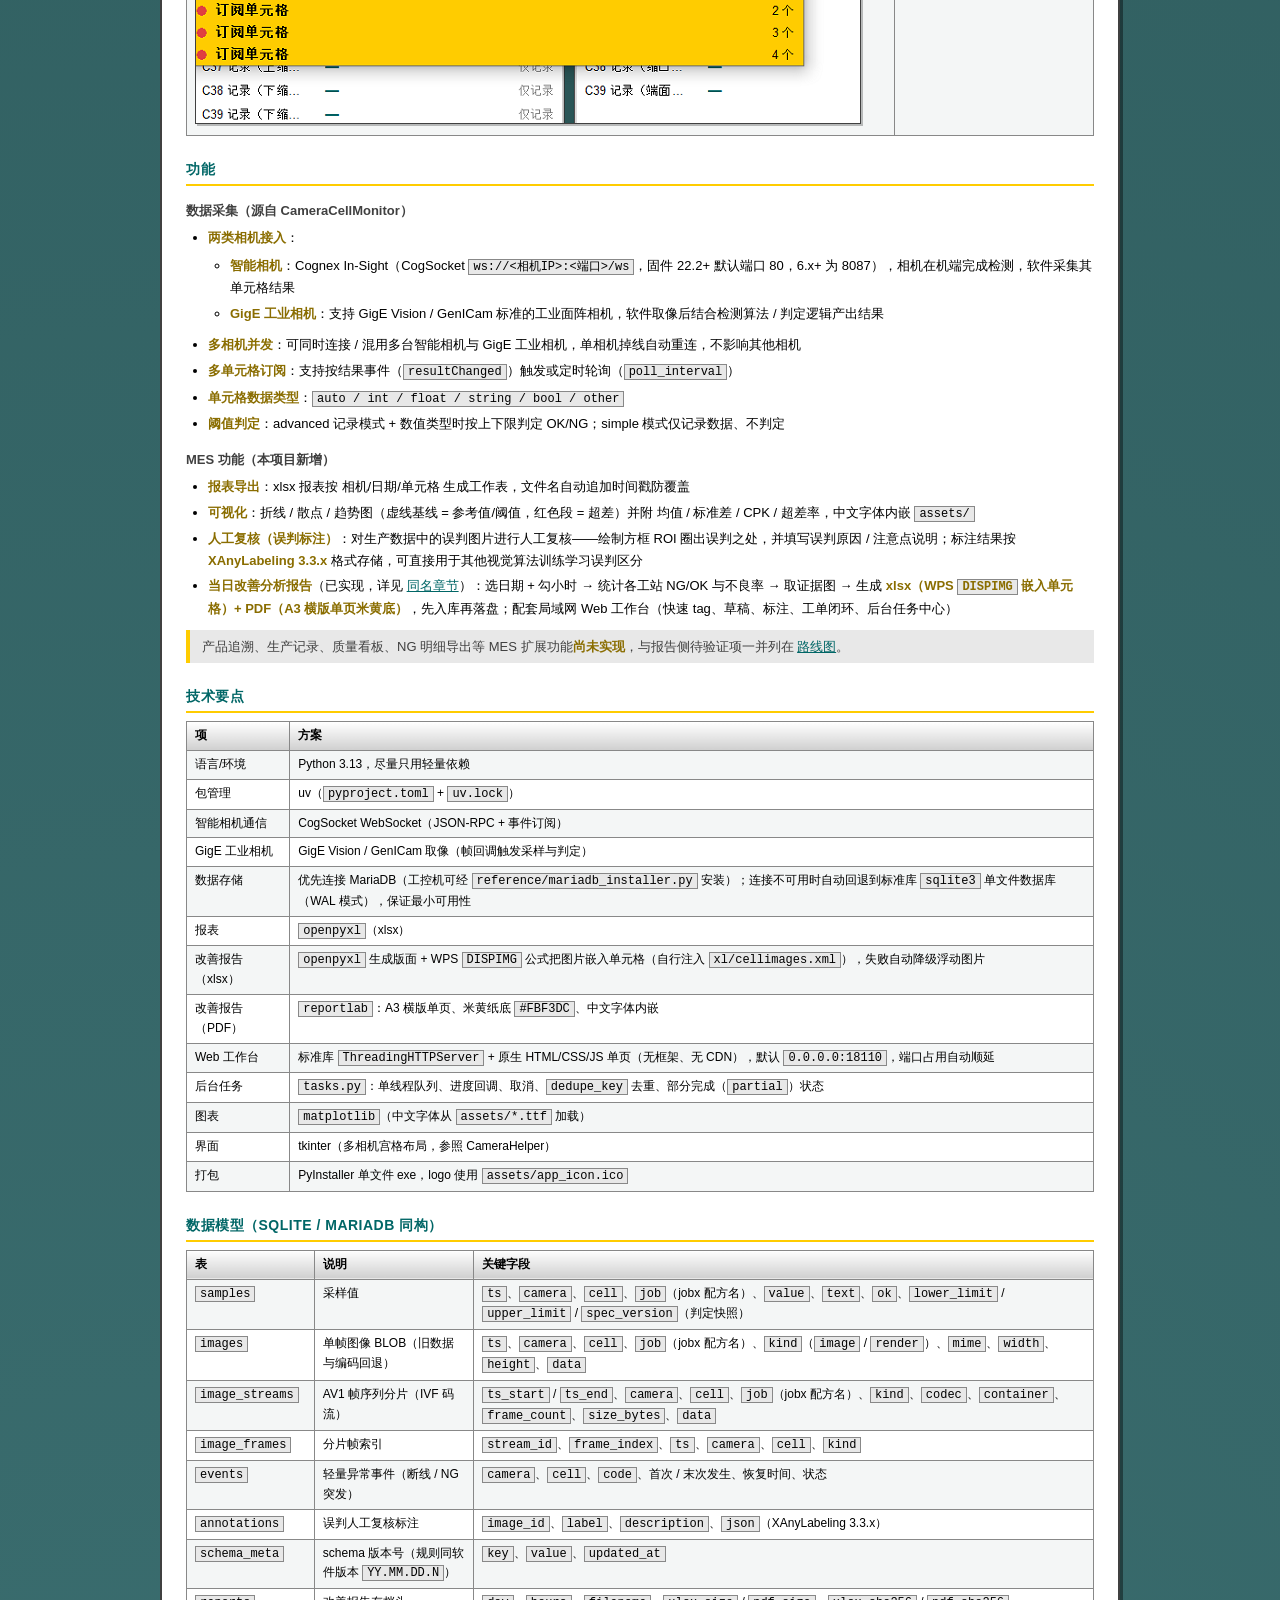
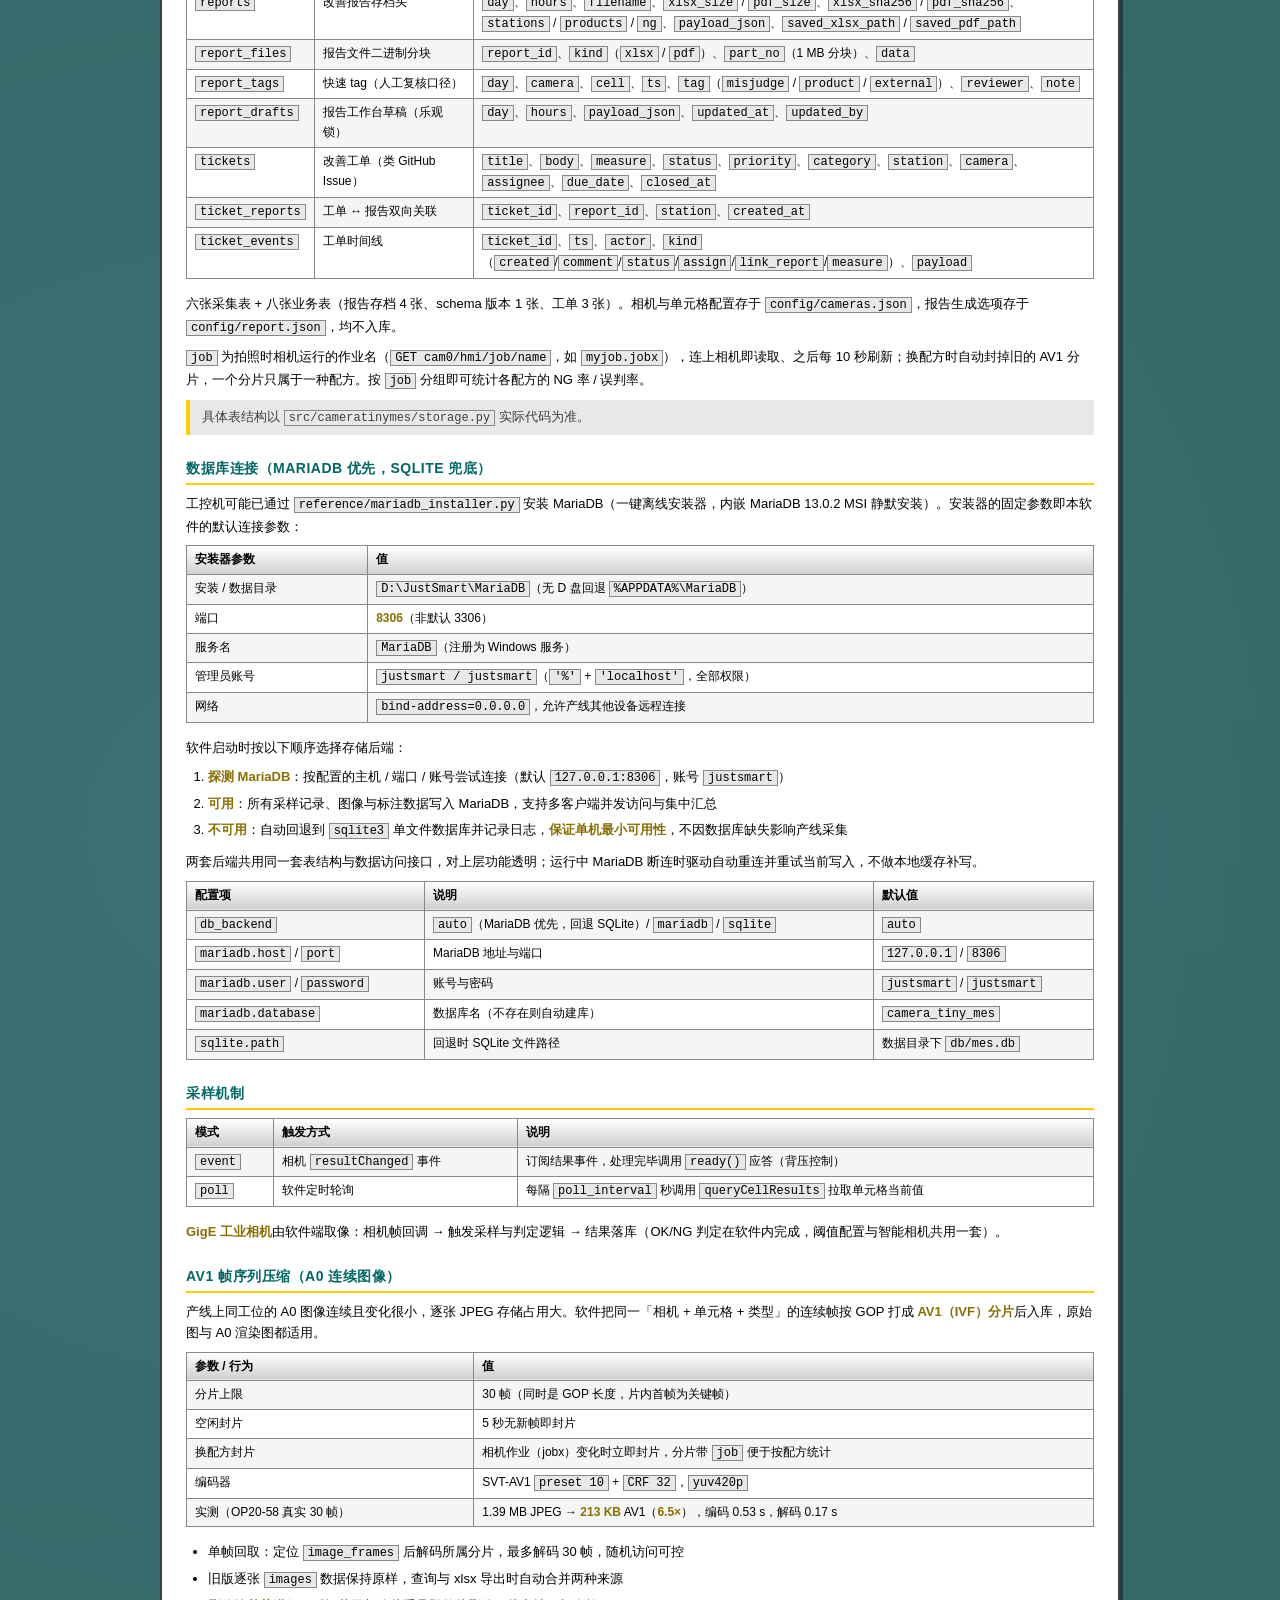
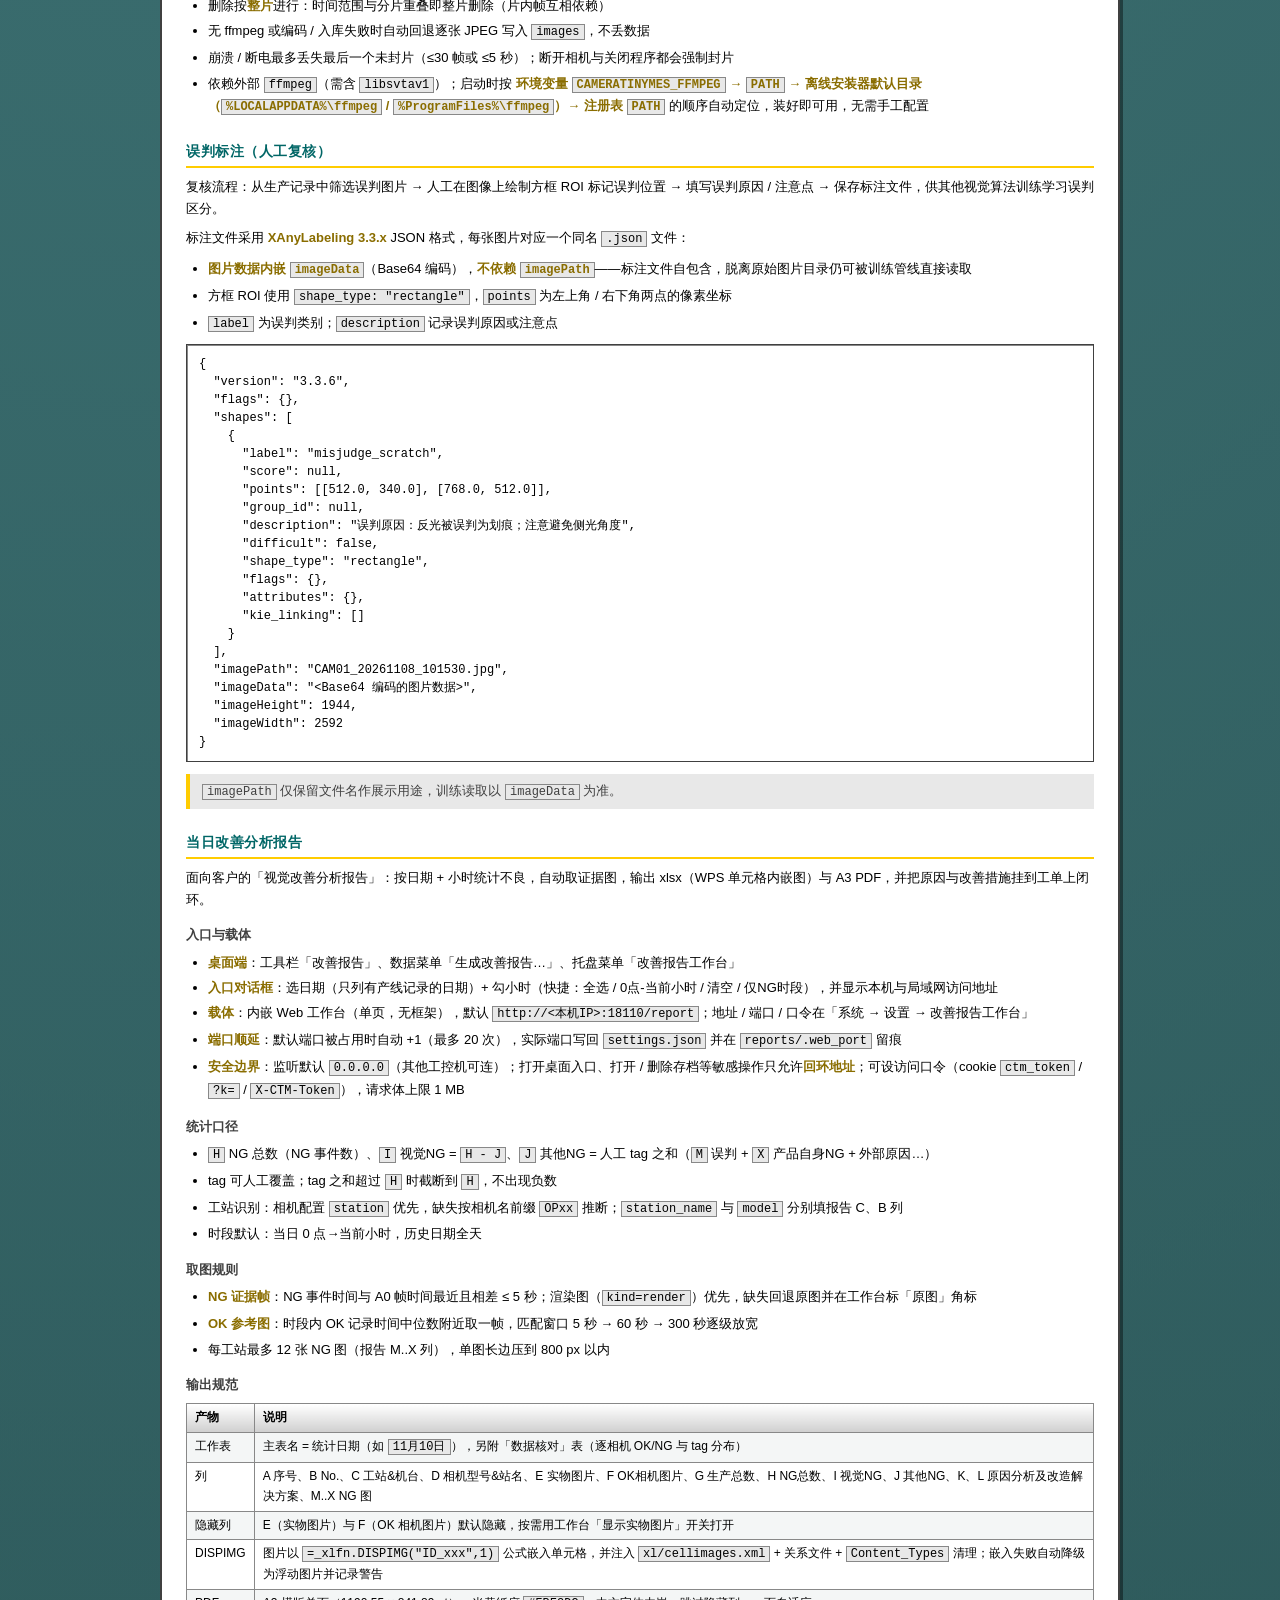
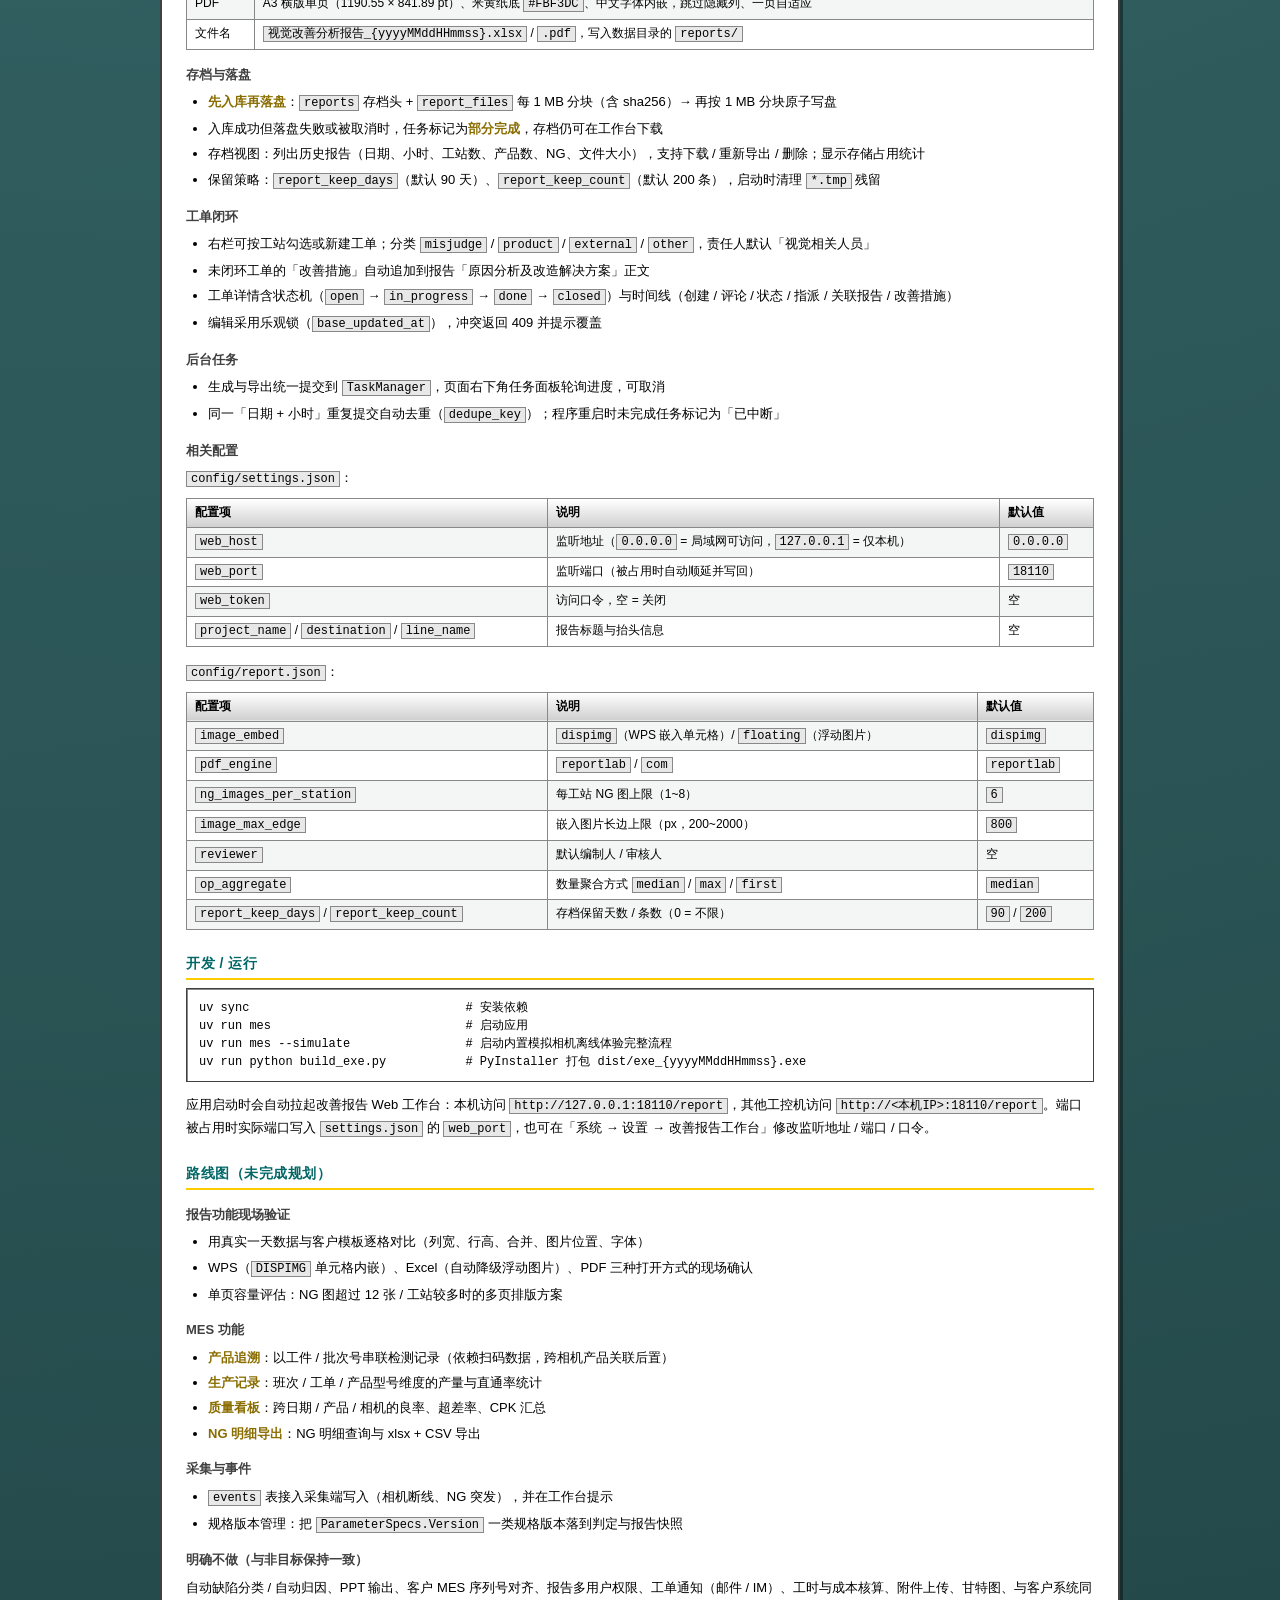
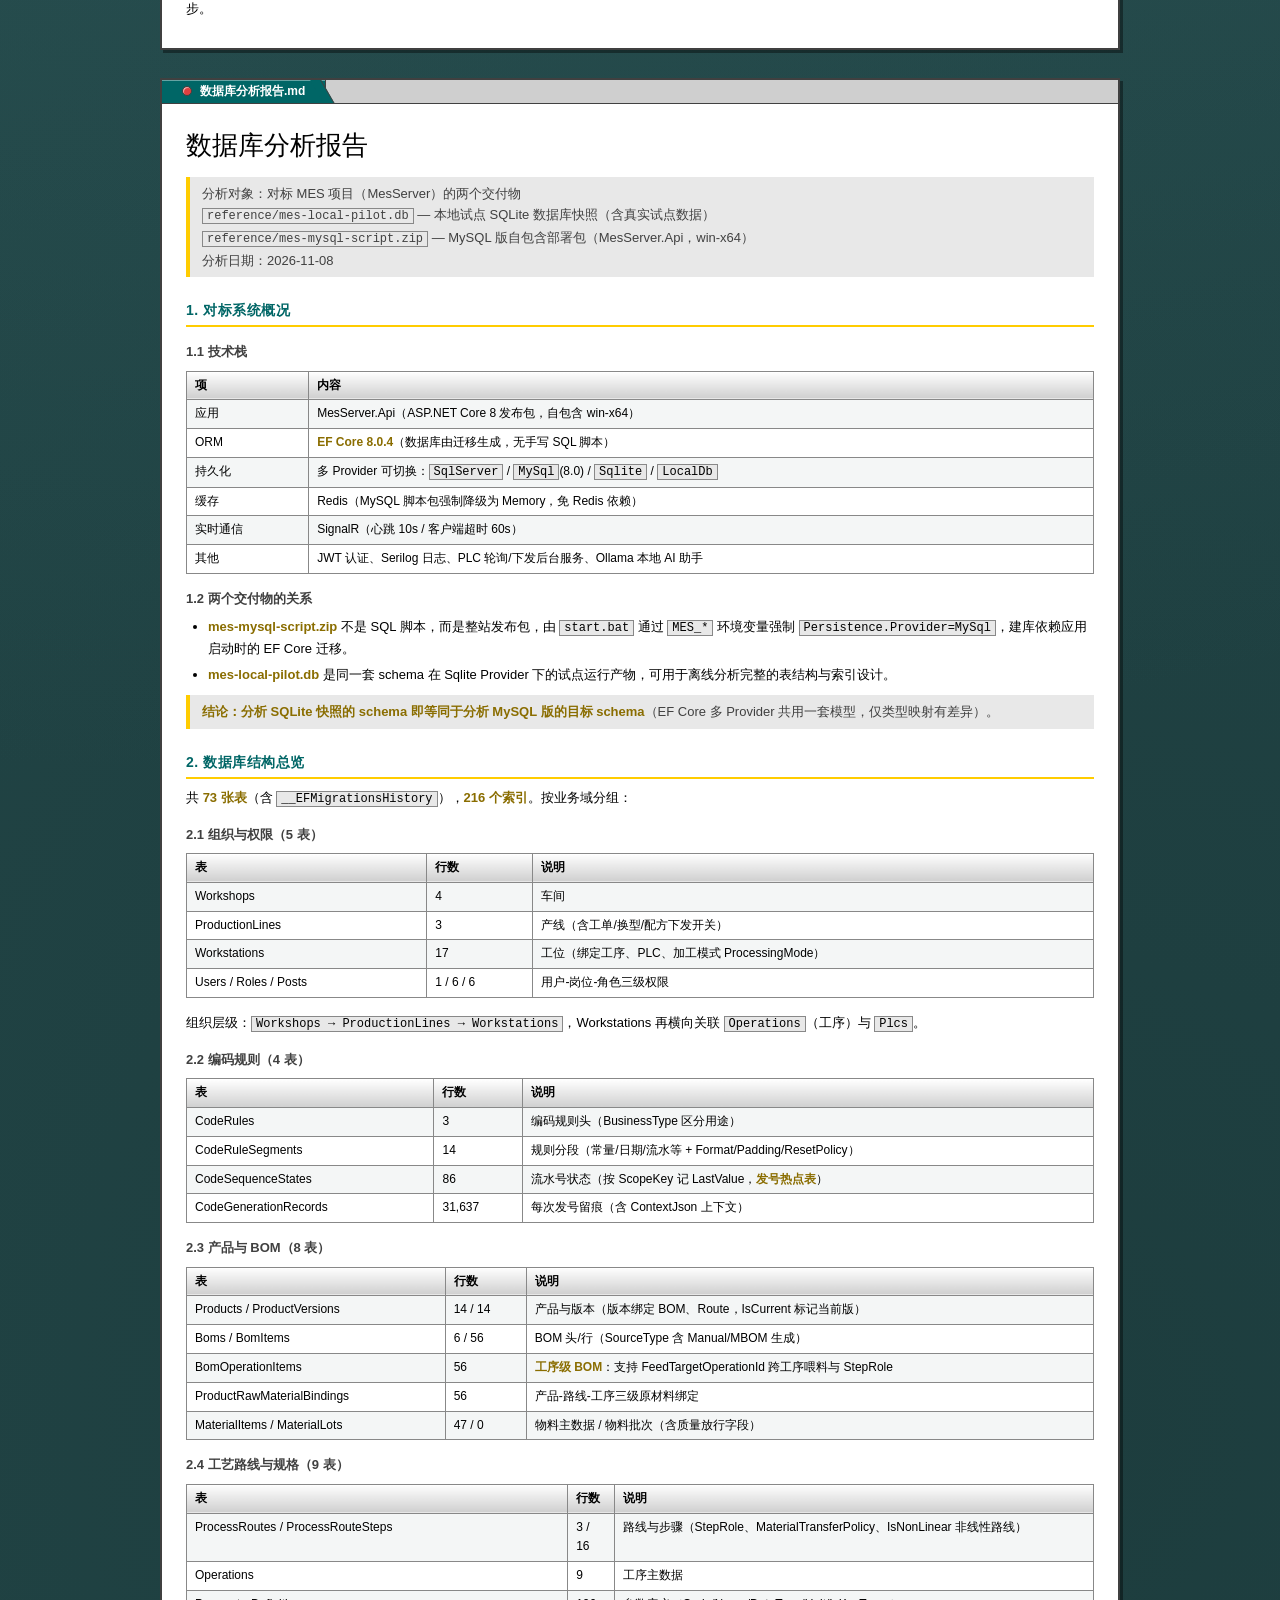
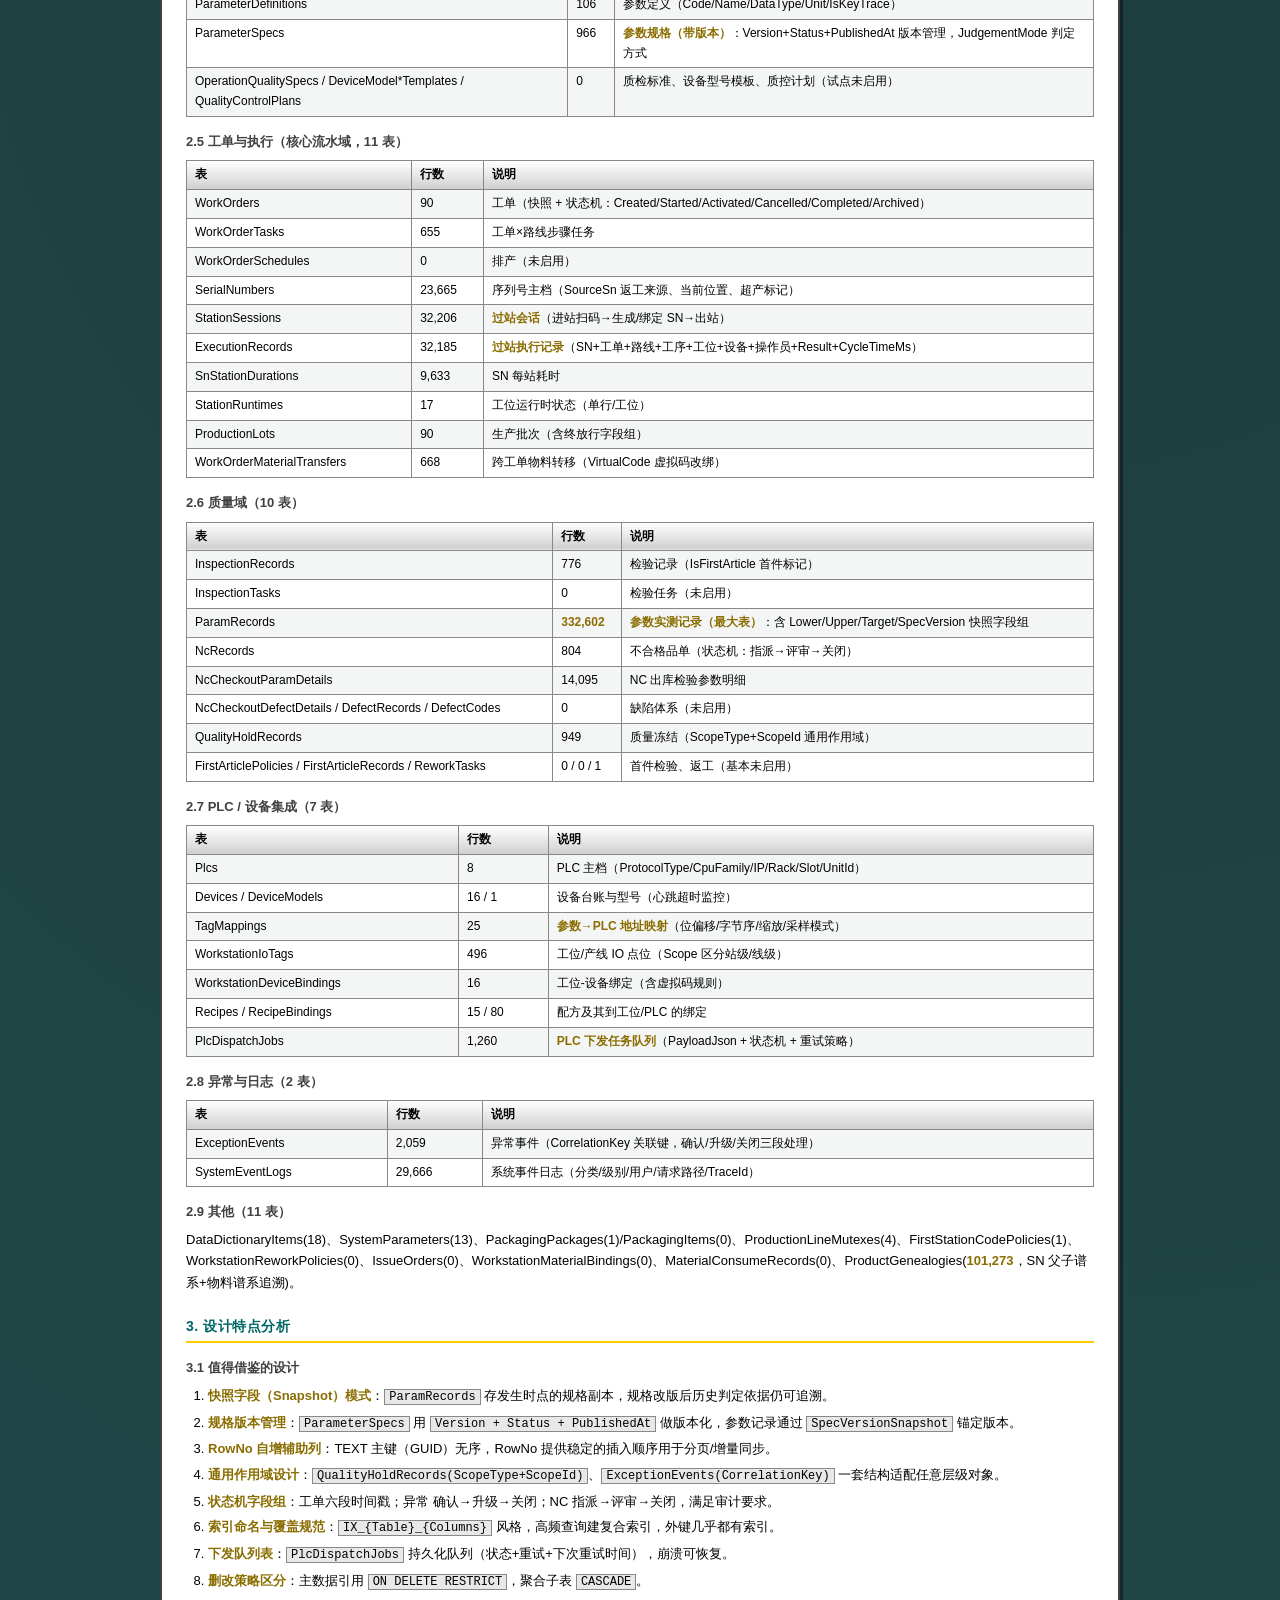
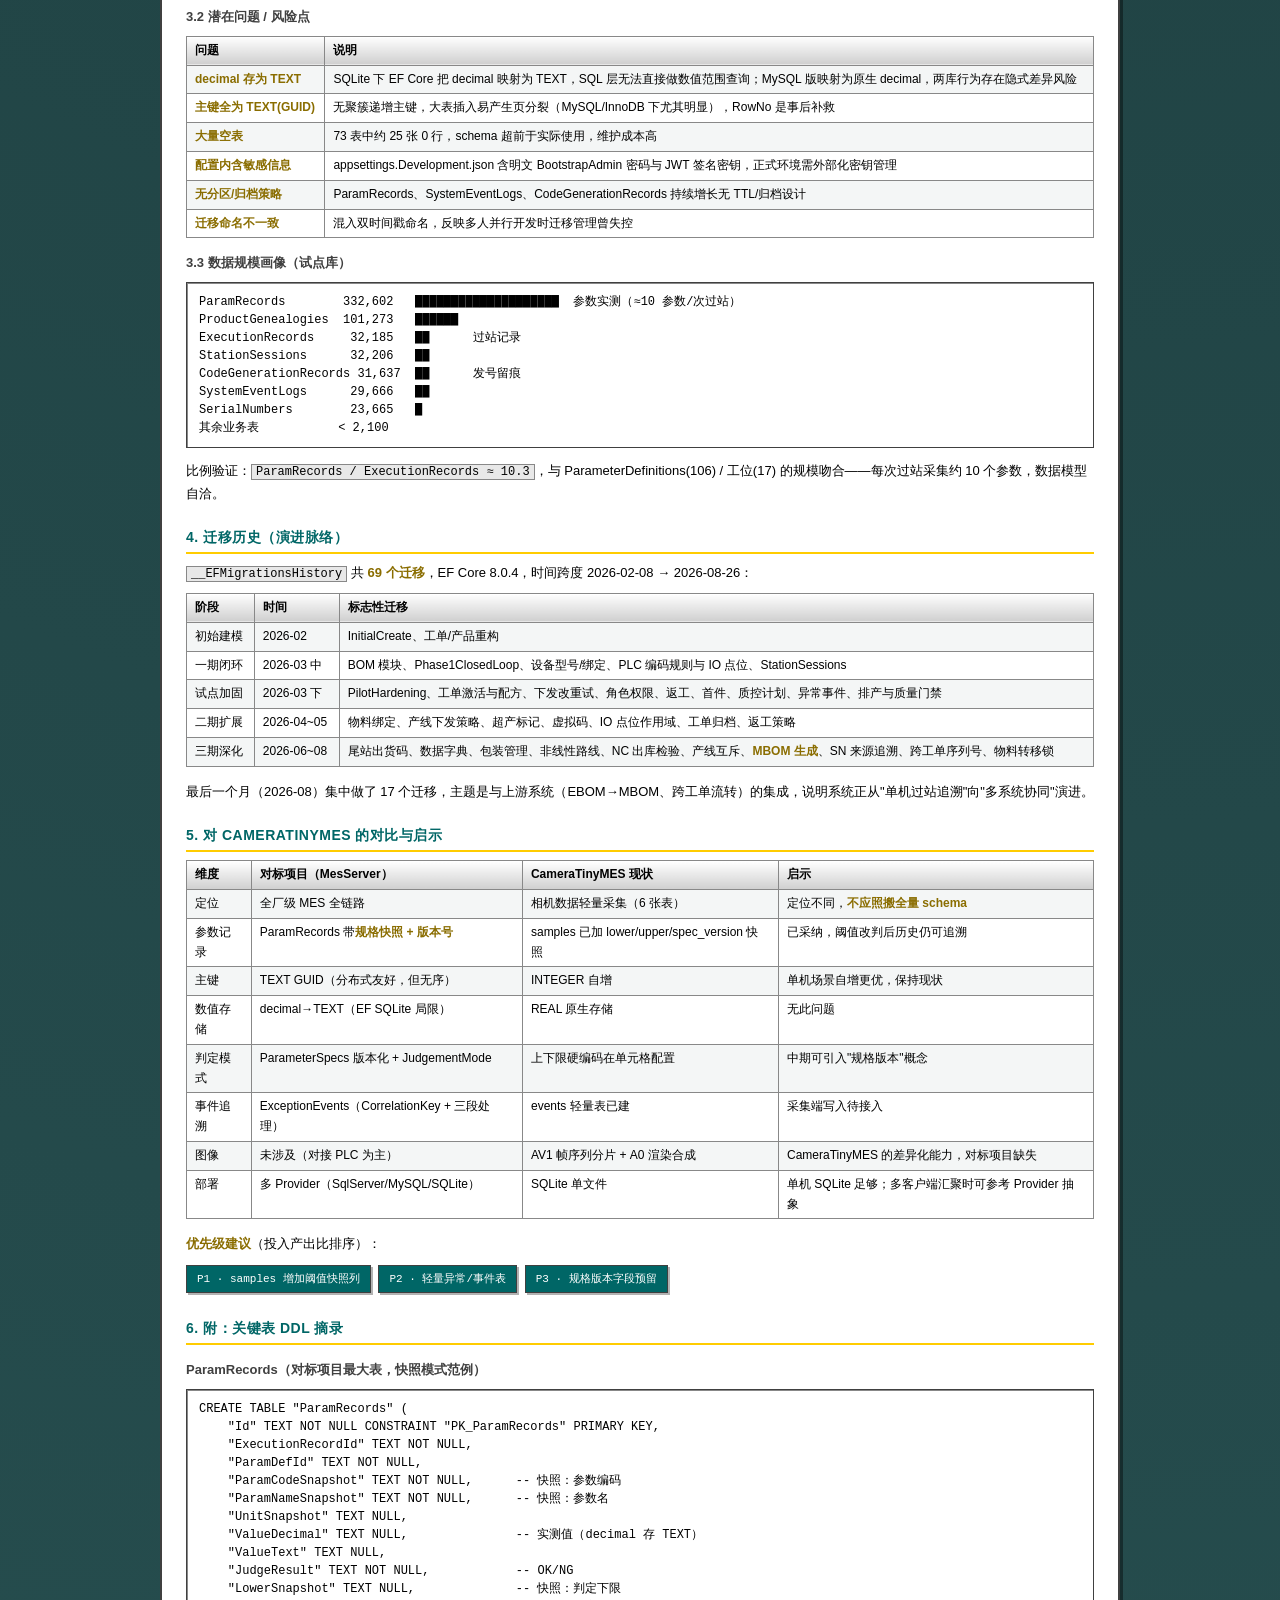
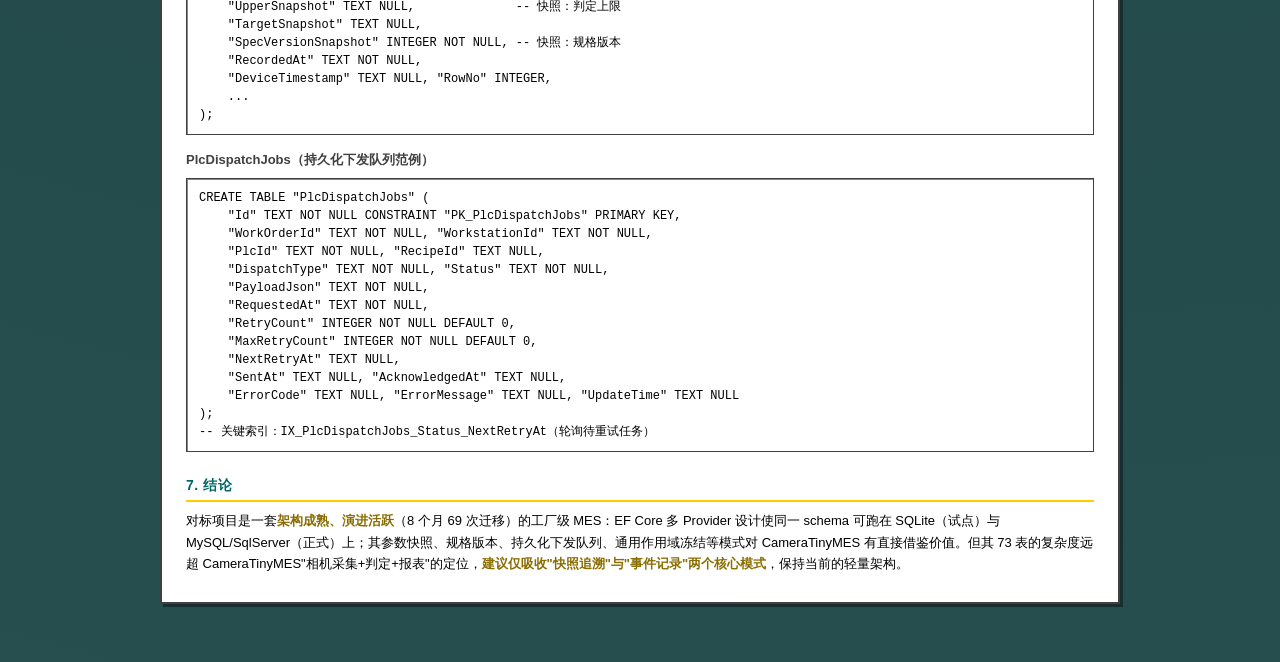
==== commit 1e5a722e: "docs: 按已实现内容更新 README 与项目文档页 - README/index.html 补充当日改善分析报告章节：入口与载体、统计口径、取图规则、xlsx/PDF 输出、存档落盘、工单闭环、" ====
--- a/index.html
+++ b/index.html
@@ -125,6 +125,8 @@
   <div class="deskbar-item"><a href="#readme-db">数据库连接（MariaDB）</a></div>
   <div class="deskbar-item"><a href="#readme-av1">AV1 帧序列压缩</a></div>
   <div class="deskbar-item"><a href="#readme-label">误判标注</a></div>
+  <div class="deskbar-item"><a href="#readme-report">当日改善分析报告</a></div>
+  <div class="deskbar-item"><a href="#readme-roadmap">路线图（未完成规划）</a></div>
   <div class="deskbar-item"><a href="#dbreport">数据库分析报告</a></div>
   <div class="deskbar-item"><a href="#dbreport-design">设计特点分析</a></div>
   <div class="deskbar-item"><a href="#dbreport-compare">对比与启示</a></div>
@@ -177,14 +179,12 @@
     </ul>
     <h3>MES 功能（本项目新增）</h3>
     <ul>
-      <li><strong>产品追溯</strong>：以工件 / 批次号为主线，串联 检测时间、相机、单元格数据与 OK/NG 判定</li>
-      <li><strong>生产记录</strong>：班次 / 工单 / 产品型号维度的产量统计（总数 / OK 数 / NG 数 / 直通率）</li>
-      <li><strong>质量看板</strong>：按时间、产品、相机等多维度统计良率、超差率、CPK 等指标</li>
-      <li><strong>NG 分析</strong>：NG 明细查询与导出（xlsx + CSV），辅助根本原因分析</li>
       <li><strong>报表导出</strong>：xlsx 报表按 相机/日期/单元格 生成工作表，文件名自动追加时间戳防覆盖</li>
-      <li><strong>可视化</strong>：折线 / 散点 / 趋势图，中文字体内嵌 <code>assets/</code>，不依赖系统字体</li>
+      <li><strong>可视化</strong>：折线 / 散点 / 趋势图（虚线基线 = 参考值/阈值，红色段 = 超差）并附 均值 / 标准差 / CPK / 超差率，中文字体内嵌 <code>assets/</code></li>
       <li><strong>人工复核（误判标注）</strong>：对生产数据中的误判图片进行人工复核——绘制方框 ROI 圈出误判之处，并填写误判原因 / 注意点说明；标注结果按 <strong>XAnyLabeling 3.3.x</strong> 格式存储，可直接用于其他视觉算法训练学习误判区分</li>
-    </ul>
+      <li><strong>当日改善分析报告</strong>（已实现，详见 <a href="#readme-report">同名章节</a>）：选日期 + 勾小时 → 统计各工站 NG/OK 与不良率 → 取证据图 → 生成 <strong>xlsx（WPS <code>DISPIMG</code> 嵌入单元格）+ PDF（A3 横版单页米黄底）</strong>，先入库再落盘；配套局域网 Web 工作台（快速 tag、草稿、标注、工单闭环、后台任务中心）</li>
+    </ul>
+    <blockquote>产品追溯、生产记录、质量看板、NG 明细导出等 MES 扩展功能<strong>尚未实现</strong>，与报告侧待验证项一并列在 <a href="#readme-roadmap">路线图</a>。</blockquote>
 
     <h2>技术要点</h2>
     <table>
@@ -195,6 +195,10 @@
       <tr><td>GigE 工业相机</td><td>GigE Vision / GenICam 取像（帧回调触发采样与判定）</td></tr>
       <tr><td>数据存储</td><td>优先连接 MariaDB（工控机可经 <code>reference/mariadb_installer.py</code> 安装）；连接不可用时自动回退到标准库 <code>sqlite3</code> 单文件数据库（WAL 模式），保证最小可用性</td></tr>
       <tr><td>报表</td><td><code>openpyxl</code>（xlsx）</td></tr>
+      <tr><td>改善报告（xlsx）</td><td><code>openpyxl</code> 生成版面 + WPS <code>DISPIMG</code> 公式把图片嵌入单元格（自行注入 <code>xl/cellimages.xml</code>），失败自动降级浮动图片</td></tr>
+      <tr><td>改善报告（PDF）</td><td><code>reportlab</code>：A3 横版单页、米黄纸底 <code>#FBF3DC</code>、中文字体内嵌</td></tr>
+      <tr><td>Web 工作台</td><td>标准库 <code>ThreadingHTTPServer</code> + 原生 HTML/CSS/JS 单页（无框架、无 CDN），默认 <code>0.0.0.0:18110</code>，端口占用自动顺延</td></tr>
+      <tr><td>后台任务</td><td><code>tasks.py</code>：单线程队列、进度回调、取消、<code>dedupe_key</code> 去重、部分完成（<code>partial</code>）状态</td></tr>
       <tr><td>图表</td><td><code>matplotlib</code>（中文字体从 <code>assets/*.ttf</code> 加载）</td></tr>
       <tr><td>界面</td><td>tkinter（多相机宫格布局，参照 CameraHelper）</td></tr>
       <tr><td>打包</td><td>PyInstaller 单文件 exe，logo 使用 <code>assets/app_icon.ico</code></td></tr>
@@ -209,8 +213,16 @@
       <tr><td><code>image_frames</code></td><td>分片帧索引</td><td><code>stream_id</code>、<code>frame_index</code>、<code>ts</code>、<code>camera</code>、<code>cell</code>、<code>kind</code></td></tr>
       <tr><td><code>events</code></td><td>轻量异常事件（断线 / NG 突发）</td><td><code>camera</code>、<code>cell</code>、<code>code</code>、首次 / 末次发生、恢复时间、状态</td></tr>
       <tr><td><code>annotations</code></td><td>误判人工复核标注</td><td><code>image_id</code>、<code>label</code>、<code>description</code>、<code>json</code>（XAnyLabeling 3.3.x）</td></tr>
-    </table>
-    <p>相机与单元格配置存于 <code>config/cameras.json</code>，不入库。</p>
+      <tr><td><code>schema_meta</code></td><td>schema 版本号（规则同软件版本 <code>YY.MM.DD.N</code>）</td><td><code>key</code>、<code>value</code>、<code>updated_at</code></td></tr>
+      <tr><td><code>reports</code></td><td>改善报告存档头</td><td><code>day</code>、<code>hours</code>、<code>filename</code>、<code>xlsx_size</code> / <code>pdf_size</code>、<code>xlsx_sha256</code> / <code>pdf_sha256</code>、<code>stations</code> / <code>products</code> / <code>ng</code>、<code>payload_json</code>、<code>saved_xlsx_path</code> / <code>saved_pdf_path</code></td></tr>
+      <tr><td><code>report_files</code></td><td>报告文件二进制分块</td><td><code>report_id</code>、<code>kind</code>（<code>xlsx</code> / <code>pdf</code>）、<code>part_no</code>（1 MB 分块）、<code>data</code></td></tr>
+      <tr><td><code>report_tags</code></td><td>快速 tag（人工复核口径）</td><td><code>day</code>、<code>camera</code>、<code>cell</code>、<code>ts</code>、<code>tag</code>（<code>misjudge</code> / <code>product</code> / <code>external</code>）、<code>reviewer</code>、<code>note</code></td></tr>
+      <tr><td><code>report_drafts</code></td><td>报告工作台草稿（乐观锁）</td><td><code>day</code>、<code>hours</code>、<code>payload_json</code>、<code>updated_at</code>、<code>updated_by</code></td></tr>
+      <tr><td><code>tickets</code></td><td>改善工单（类 GitHub Issue）</td><td><code>title</code>、<code>body</code>、<code>measure</code>、<code>status</code>、<code>priority</code>、<code>category</code>、<code>station</code>、<code>camera</code>、<code>assignee</code>、<code>due_date</code>、<code>closed_at</code></td></tr>
+      <tr><td><code>ticket_reports</code></td><td>工单 ↔ 报告双向关联</td><td><code>ticket_id</code>、<code>report_id</code>、<code>station</code>、<code>created_at</code></td></tr>
+      <tr><td><code>ticket_events</code></td><td>工单时间线</td><td><code>ticket_id</code>、<code>ts</code>、<code>actor</code>、<code>kind</code>（<code>created</code>/<code>comment</code>/<code>status</code>/<code>assign</code>/<code>link_report</code>/<code>measure</code>）、<code>payload</code></td></tr>
+    </table>
+    <p>六张采集表 + 八张业务表（报告存档 4 张、schema 版本 1 张、工单 3 张）。相机与单元格配置存于 <code>config/cameras.json</code>，报告生成选项存于 <code>config/report.json</code>，均不入库。</p>
     <p><code>job</code> 为拍照时相机运行的作业名（<code>GET cam0/hmi/job/name</code>，如 <code>myjob.jobx</code>），连上相机即读取、之后每 10 秒刷新；换配方时自动封掉旧的 AV1 分片，一个分片只属于一种配方。按 <code>job</code> 分组即可统计各配方的 NG 率 / 误判率。</p>
     <blockquote>具体表结构以 <code>src/cameratinymes/storage.py</code> 实际代码为准。</blockquote>
 
@@ -299,11 +311,115 @@
 }</code></pre>
     <blockquote><code>imagePath</code> 仅保留文件名作展示用途，训练读取以 <code>imageData</code> 为准。</blockquote>
 
+    <h2 id="readme-report">当日改善分析报告</h2>
+    <p>面向客户的「视觉改善分析报告」：按日期 + 小时统计不良，自动取证据图，输出 xlsx（WPS 单元格内嵌图）与 A3 PDF，并把原因与改善措施挂到工单上闭环。</p>
+
+    <h3>入口与载体</h3>
+    <ul>
+      <li><strong>桌面端</strong>：工具栏「改善报告」、数据菜单「生成改善报告…」、托盘菜单「改善报告工作台」</li>
+      <li><strong>入口对话框</strong>：选日期（只列有产线记录的日期）+ 勾小时（快捷：全选 / 0点-当前小时 / 清空 / 仅NG时段），并显示本机与局域网访问地址</li>
+      <li><strong>载体</strong>：内嵌 Web 工作台（单页，无框架），默认 <code>http://&lt;本机IP&gt;:18110/report</code>；地址 / 端口 / 口令在「系统 → 设置 → 改善报告工作台」</li>
+      <li><strong>端口顺延</strong>：默认端口被占用时自动 +1（最多 20 次），实际端口写回 <code>settings.json</code> 并在 <code>reports/.web_port</code> 留痕</li>
+      <li><strong>安全边界</strong>：监听默认 <code>0.0.0.0</code>（其他工控机可连）；打开桌面入口、打开 / 删除存档等敏感操作只允许<strong>回环地址</strong>；可设访问口令（cookie <code>ctm_token</code> / <code>?k=</code> / <code>X-CTM-Token</code>），请求体上限 1 MB</li>
+    </ul>
+
+    <h3>统计口径</h3>
+    <ul>
+      <li><code>H</code> NG 总数（NG 事件数）、<code>I</code> 视觉NG = <code>H - J</code>、<code>J</code> 其他NG = 人工 tag 之和（<code>M</code> 误判 + <code>X</code> 产品自身NG + 外部原因…）</li>
+      <li>tag 可人工覆盖；tag 之和超过 <code>H</code> 时截断到 <code>H</code>，不出现负数</li>
+      <li>工站识别：相机配置 <code>station</code> 优先，缺失按相机名前缀 <code>OPxx</code> 推断；<code>station_name</code> 与 <code>model</code> 分别填报告 C、B 列</li>
+      <li>时段默认：当日 0 点→当前小时，历史日期全天</li>
+    </ul>
+
+    <h3>取图规则</h3>
+    <ul>
+      <li><strong>NG 证据帧</strong>：NG 事件时间与 A0 帧时间最近且相差 ≤ 5 秒；渲染图（<code>kind=render</code>）优先，缺失回退原图并在工作台标「原图」角标</li>
+      <li><strong>OK 参考图</strong>：时段内 OK 记录时间中位数附近取一帧，匹配窗口 5 秒 → 60 秒 → 300 秒逐级放宽</li>
+      <li>每工站最多 12 张 NG 图（报告 M..X 列），单图长边压到 800 px 以内</li>
+    </ul>
+
+    <h3>输出规范</h3>
+    <table>
+      <tr><th>产物</th><th>说明</th></tr>
+      <tr><td>工作表</td><td>主表名 = 统计日期（如 <code>11月10日</code>），另附「数据核对」表（逐相机 OK/NG 与 tag 分布）</td></tr>
+      <tr><td>列</td><td>A 序号、B No.、C 工站&amp;机台、D 相机型号&amp;站名、E 实物图片、F OK相机图片、G 生产总数、H NG总数、I 视觉NG、J 其他NG、K、L 原因分析及改造解决方案、M..X NG 图</td></tr>
+      <tr><td>隐藏列</td><td>E（实物图片）与 F（OK 相机图片）默认隐藏，按需用工作台「显示实物图片」开关打开</td></tr>
+      <tr><td>DISPIMG</td><td>图片以 <code>=_xlfn.DISPIMG("ID_xxx",1)</code> 公式嵌入单元格，并注入 <code>xl/cellimages.xml</code> + 关系文件 + <code>Content_Types</code> 清理；嵌入失败自动降级为浮动图片并记录警告</td></tr>
+      <tr><td>PDF</td><td>A3 横版单页（1190.55 × 841.89 pt）、米黄纸底 <code>#FBF3DC</code>、中文字体内嵌，跳过隐藏列、一页自适应</td></tr>
+      <tr><td>文件名</td><td><code>视觉改善分析报告_{yyyyMMddHHmmss}.xlsx</code> / <code>.pdf</code>，写入数据目录的 <code>reports/</code></td></tr>
+    </table>
+
+    <h3>存档与落盘</h3>
+    <ul>
+      <li><strong>先入库再落盘</strong>：<code>reports</code> 存档头 + <code>report_files</code> 每 1 MB 分块（含 sha256）→ 再按 1 MB 分块原子写盘</li>
+      <li>入库成功但落盘失败或被取消时，任务标记为<strong>部分完成</strong>，存档仍可在工作台下载</li>
+      <li>存档视图：列出历史报告（日期、小时、工站数、产品数、NG、文件大小），支持下载 / 重新导出 / 删除；显示存储占用统计</li>
+      <li>保留策略：<code>report_keep_days</code>（默认 90 天）、<code>report_keep_count</code>（默认 200 条），启动时清理 <code>*.tmp</code> 残留</li>
+    </ul>
+
+    <h3>工单闭环</h3>
+    <ul>
+      <li>右栏可按工站勾选或新建工单；分类 <code>misjudge</code> / <code>product</code> / <code>external</code> / <code>other</code>，责任人默认「视觉相关人员」</li>
+      <li>未闭环工单的「改善措施」自动追加到报告「原因分析及改造解决方案」正文</li>
+      <li>工单详情含状态机（<code>open</code> → <code>in_progress</code> → <code>done</code> → <code>closed</code>）与时间线（创建 / 评论 / 状态 / 指派 / 关联报告 / 改善措施）</li>
+      <li>编辑采用乐观锁（<code>base_updated_at</code>），冲突返回 409 并提示覆盖</li>
+    </ul>
+
+    <h3>后台任务</h3>
+    <ul>
+      <li>生成与导出统一提交到 <code>TaskManager</code>，页面右下角任务面板轮询进度，可取消</li>
+      <li>同一「日期 + 小时」重复提交自动去重（<code>dedupe_key</code>）；程序重启时未完成任务标记为「已中断」</li>
+    </ul>
+
+    <h3>相关配置</h3>
+    <p><code>config/settings.json</code>：</p>
+    <table>
+      <tr><th>配置项</th><th>说明</th><th>默认值</th></tr>
+      <tr><td><code>web_host</code></td><td>监听地址（<code>0.0.0.0</code> = 局域网可访问，<code>127.0.0.1</code> = 仅本机）</td><td><code>0.0.0.0</code></td></tr>
+      <tr><td><code>web_port</code></td><td>监听端口（被占用时自动顺延并写回）</td><td><code>18110</code></td></tr>
+      <tr><td><code>web_token</code></td><td>访问口令，空 = 关闭</td><td>空</td></tr>
+      <tr><td><code>project_name</code> / <code>destination</code> / <code>line_name</code></td><td>报告标题与抬头信息</td><td>空</td></tr>
+    </table>
+    <p><code>config/report.json</code>：</p>
+    <table>
+      <tr><th>配置项</th><th>说明</th><th>默认值</th></tr>
+      <tr><td><code>image_embed</code></td><td><code>dispimg</code>（WPS 嵌入单元格）/ <code>floating</code>（浮动图片）</td><td><code>dispimg</code></td></tr>
+      <tr><td><code>pdf_engine</code></td><td><code>reportlab</code> / <code>com</code></td><td><code>reportlab</code></td></tr>
+      <tr><td><code>ng_images_per_station</code></td><td>每工站 NG 图上限（1~8）</td><td><code>6</code></td></tr>
+      <tr><td><code>image_max_edge</code></td><td>嵌入图片长边上限（px，200~2000）</td><td><code>800</code></td></tr>
+      <tr><td><code>reviewer</code></td><td>默认编制人 / 审核人</td><td>空</td></tr>
+      <tr><td><code>op_aggregate</code></td><td>数量聚合方式 <code>median</code> / <code>max</code> / <code>first</code></td><td><code>median</code></td></tr>
+      <tr><td><code>report_keep_days</code> / <code>report_keep_count</code></td><td>存档保留天数 / 条数（0 = 不限）</td><td><code>90</code> / <code>200</code></td></tr>
+    </table>
+
     <h2>开发 / 运行</h2>
     <pre><code>uv sync                              # 安装依赖
 uv run mes                           # 启动应用
 uv run mes --simulate                # 启动内置模拟相机离线体验完整流程
 uv run python build_exe.py           # PyInstaller 打包 dist/exe_{yyyyMMddHHmmss}.exe</code></pre>
+    <p>应用启动时会自动拉起改善报告 Web 工作台：本机访问 <code>http://127.0.0.1:18110/report</code>，其他工控机访问 <code>http://&lt;本机IP&gt;:18110/report</code>。端口被占用时实际端口写入 <code>settings.json</code> 的 <code>web_port</code>，也可在「系统 → 设置 → 改善报告工作台」修改监听地址 / 端口 / 口令。</p>
+
+    <h2 id="readme-roadmap">路线图（未完成规划）</h2>
+    <h3>报告功能现场验证</h3>
+    <ul>
+      <li>用真实一天数据与客户模板逐格对比（列宽、行高、合并、图片位置、字体）</li>
+      <li>WPS（<code>DISPIMG</code> 单元格内嵌）、Excel（自动降级浮动图片）、PDF 三种打开方式的现场确认</li>
+      <li>单页容量评估：NG 图超过 12 张 / 工站较多时的多页排版方案</li>
+    </ul>
+    <h3>MES 功能</h3>
+    <ul>
+      <li><strong>产品追溯</strong>：以工件 / 批次号串联检测记录（依赖扫码数据，跨相机产品关联后置）</li>
+      <li><strong>生产记录</strong>：班次 / 工单 / 产品型号维度的产量与直通率统计</li>
+      <li><strong>质量看板</strong>：跨日期 / 产品 / 相机的良率、超差率、CPK 汇总</li>
+      <li><strong>NG 明细导出</strong>：NG 明细查询与 xlsx + CSV 导出</li>
+    </ul>
+    <h3>采集与事件</h3>
+    <ul>
+      <li><code>events</code> 表接入采集端写入（相机断线、NG 突发），并在工作台提示</li>
+      <li>规格版本管理：把 <code>ParameterSpecs.Version</code> 一类规格版本落到判定与报告快照</li>
+    </ul>
+    <h3>明确不做（与非目标保持一致）</h3>
+    <p>自动缺陷分类 / 自动归因、PPT 输出、客户 MES 序列号对齐、报告多用户权限、工单通知（邮件 / IM）、工时与成本核算、附件上传、甘特图、与客户系统同步。</p>
   </div>
 </div>
 
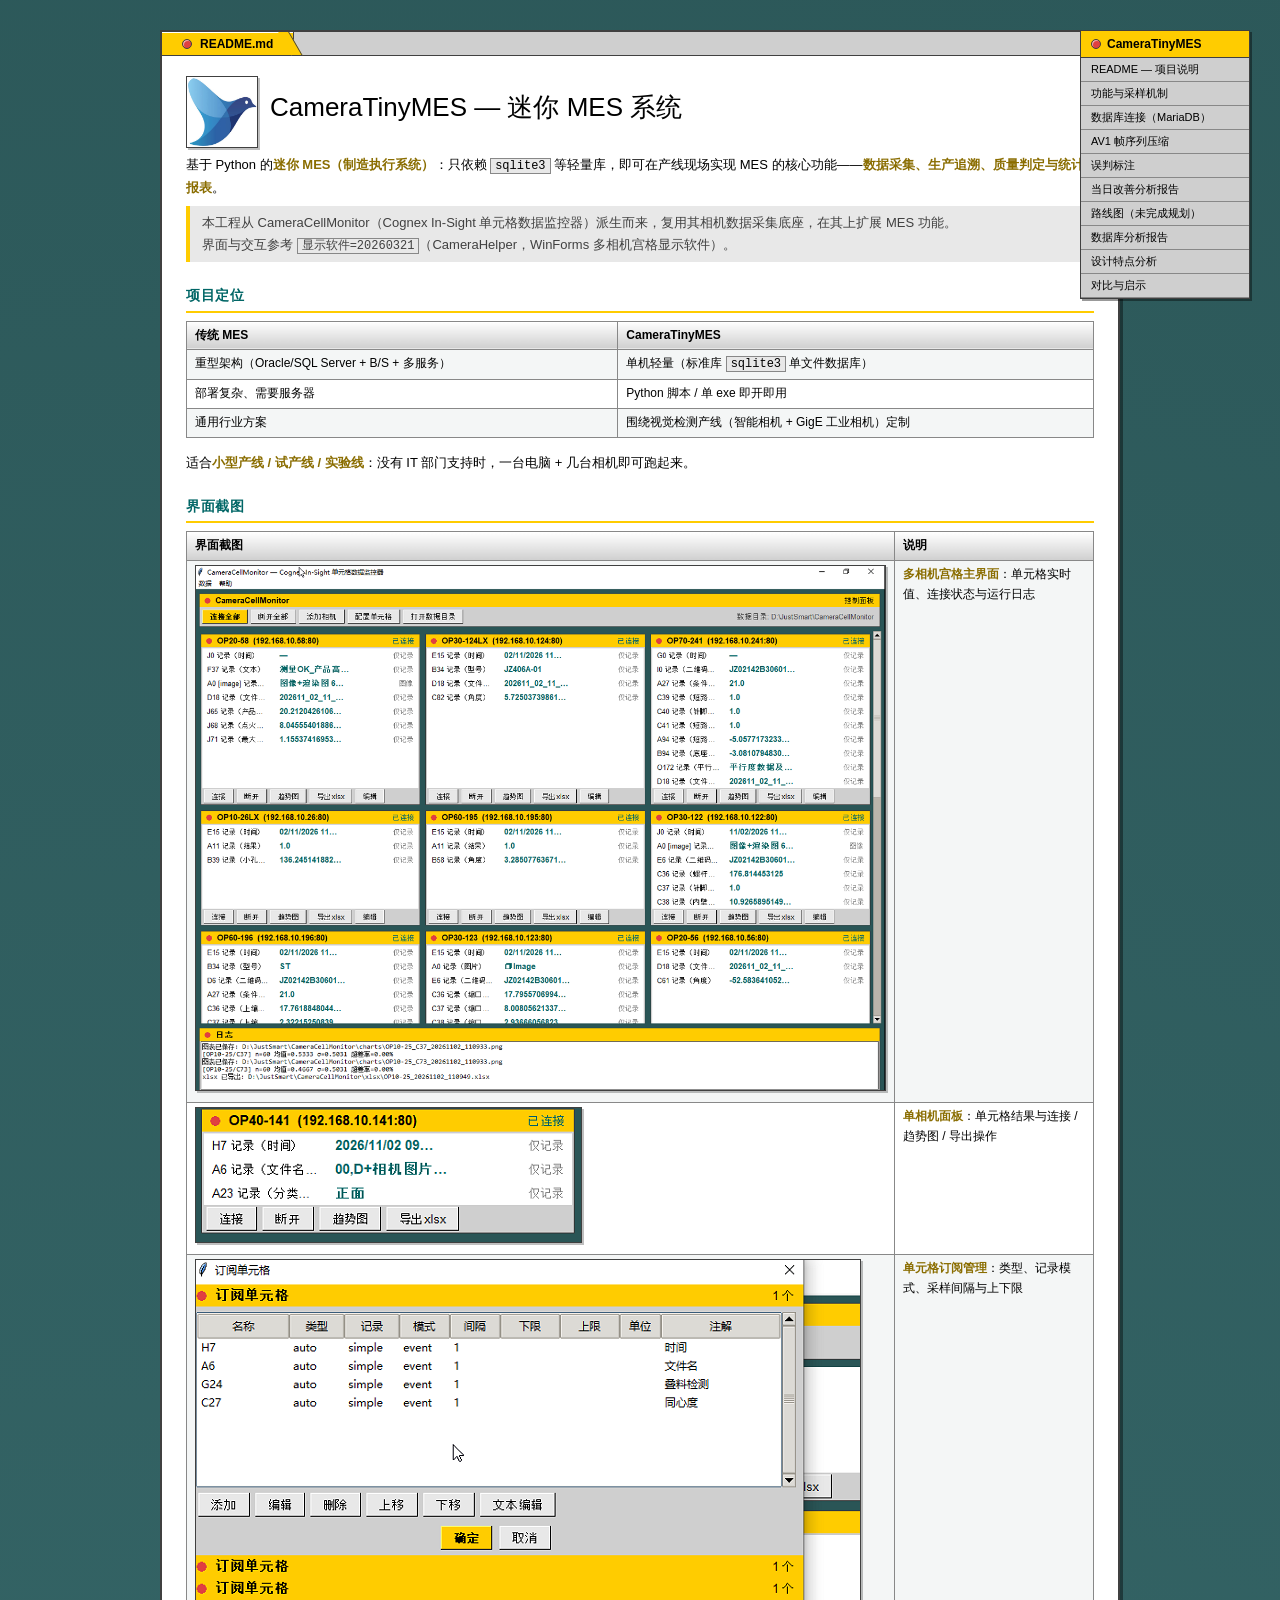
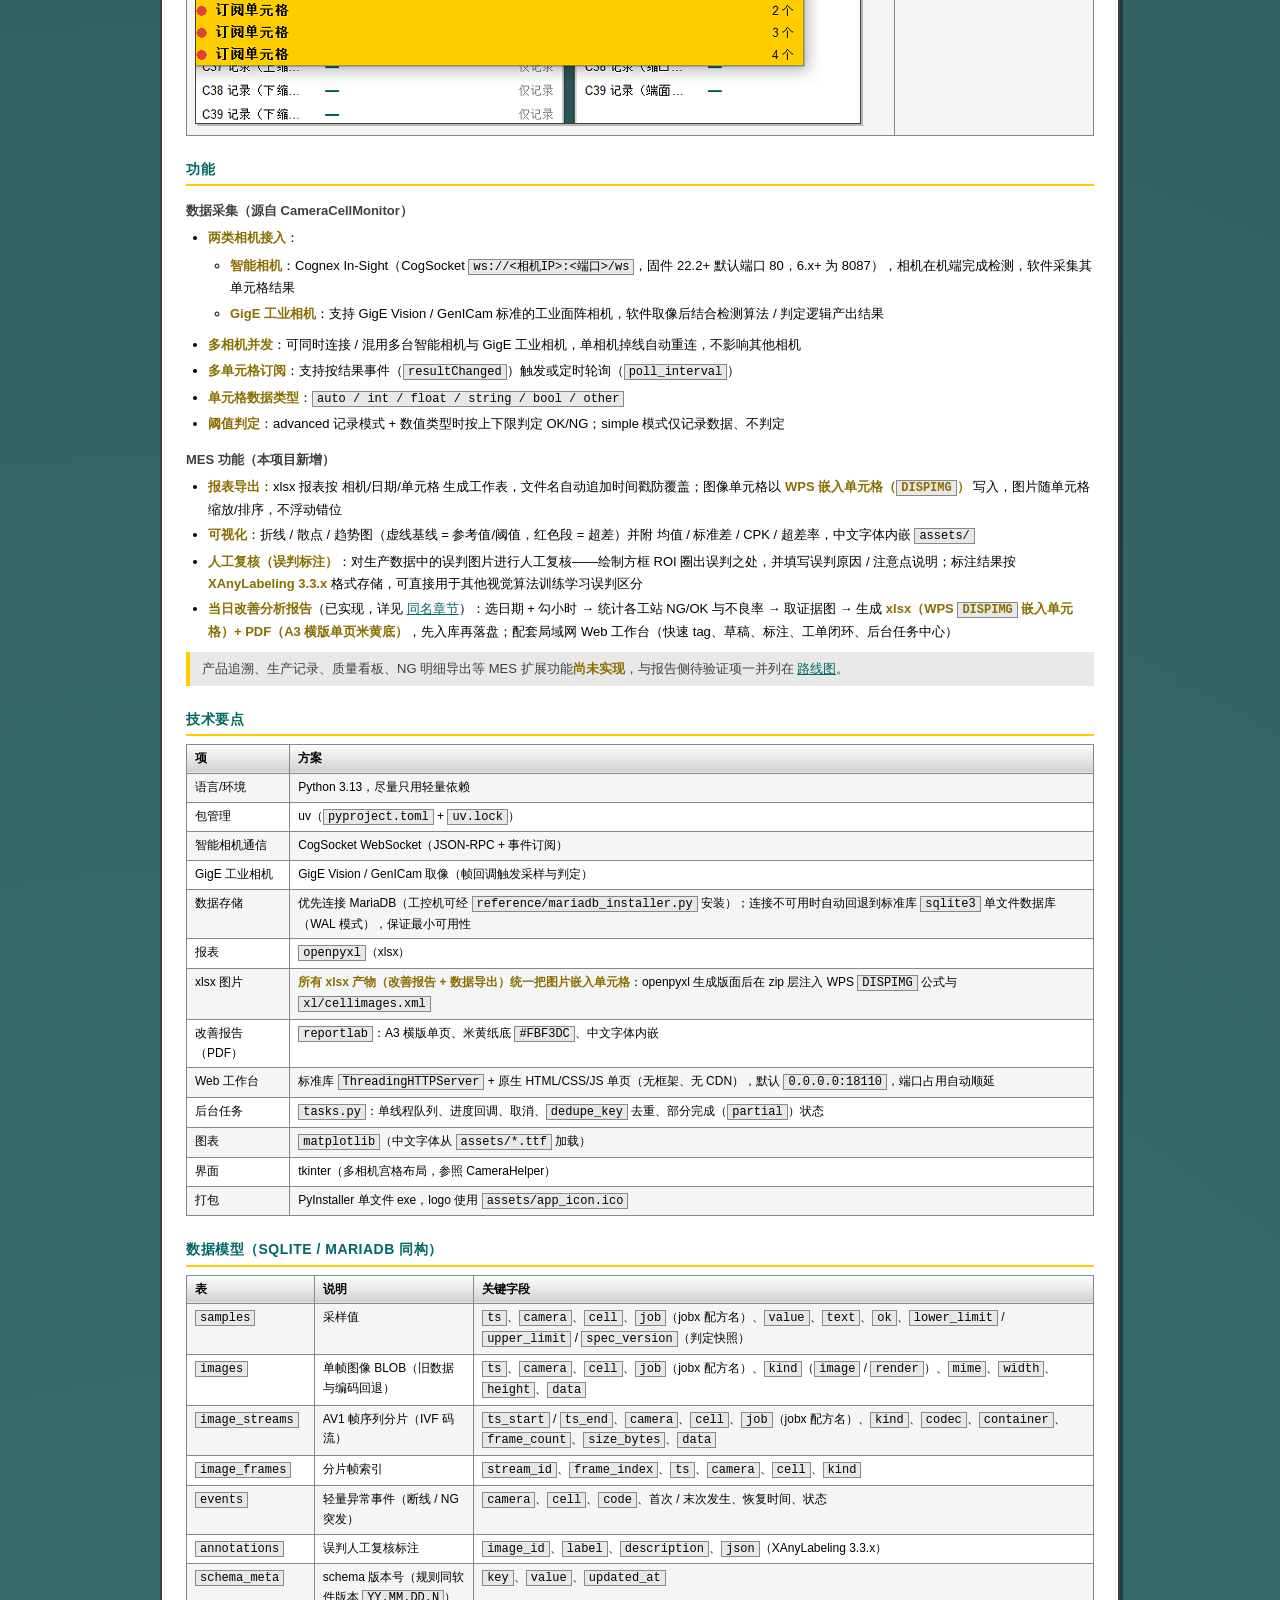
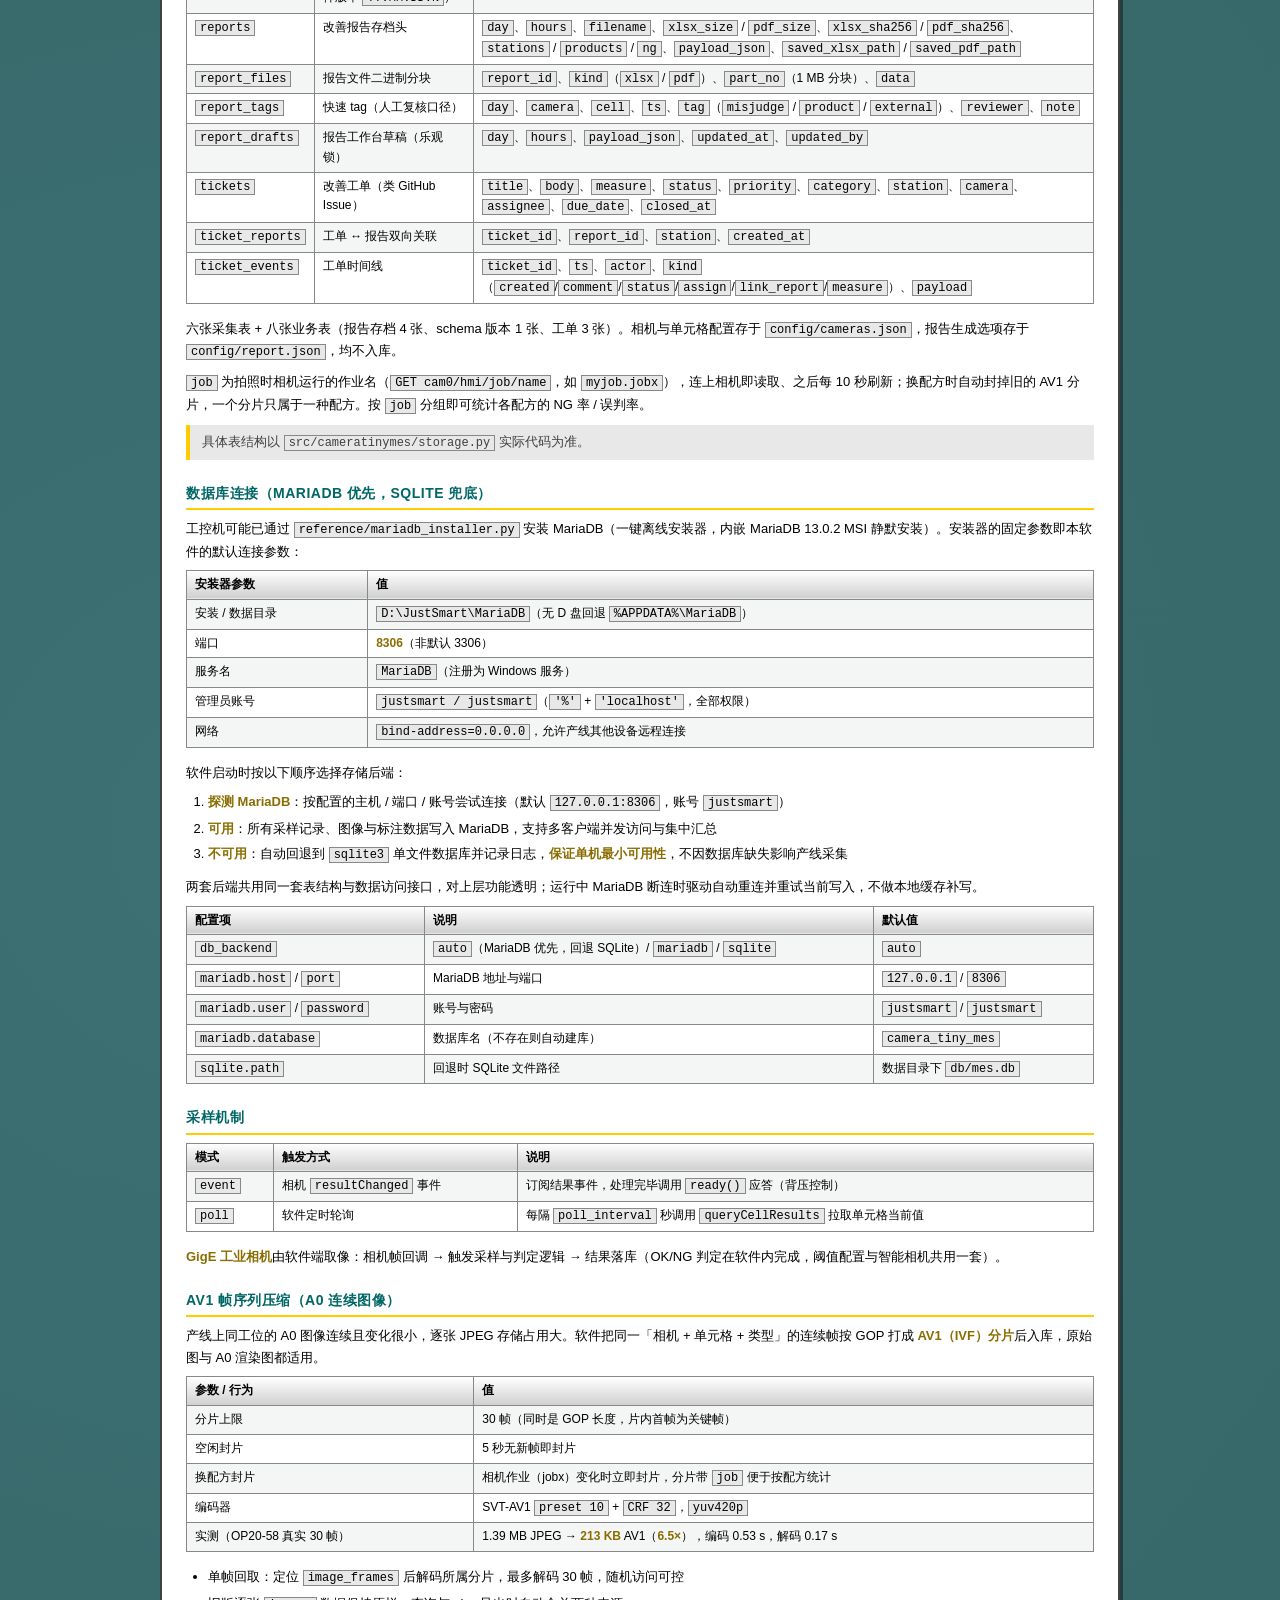
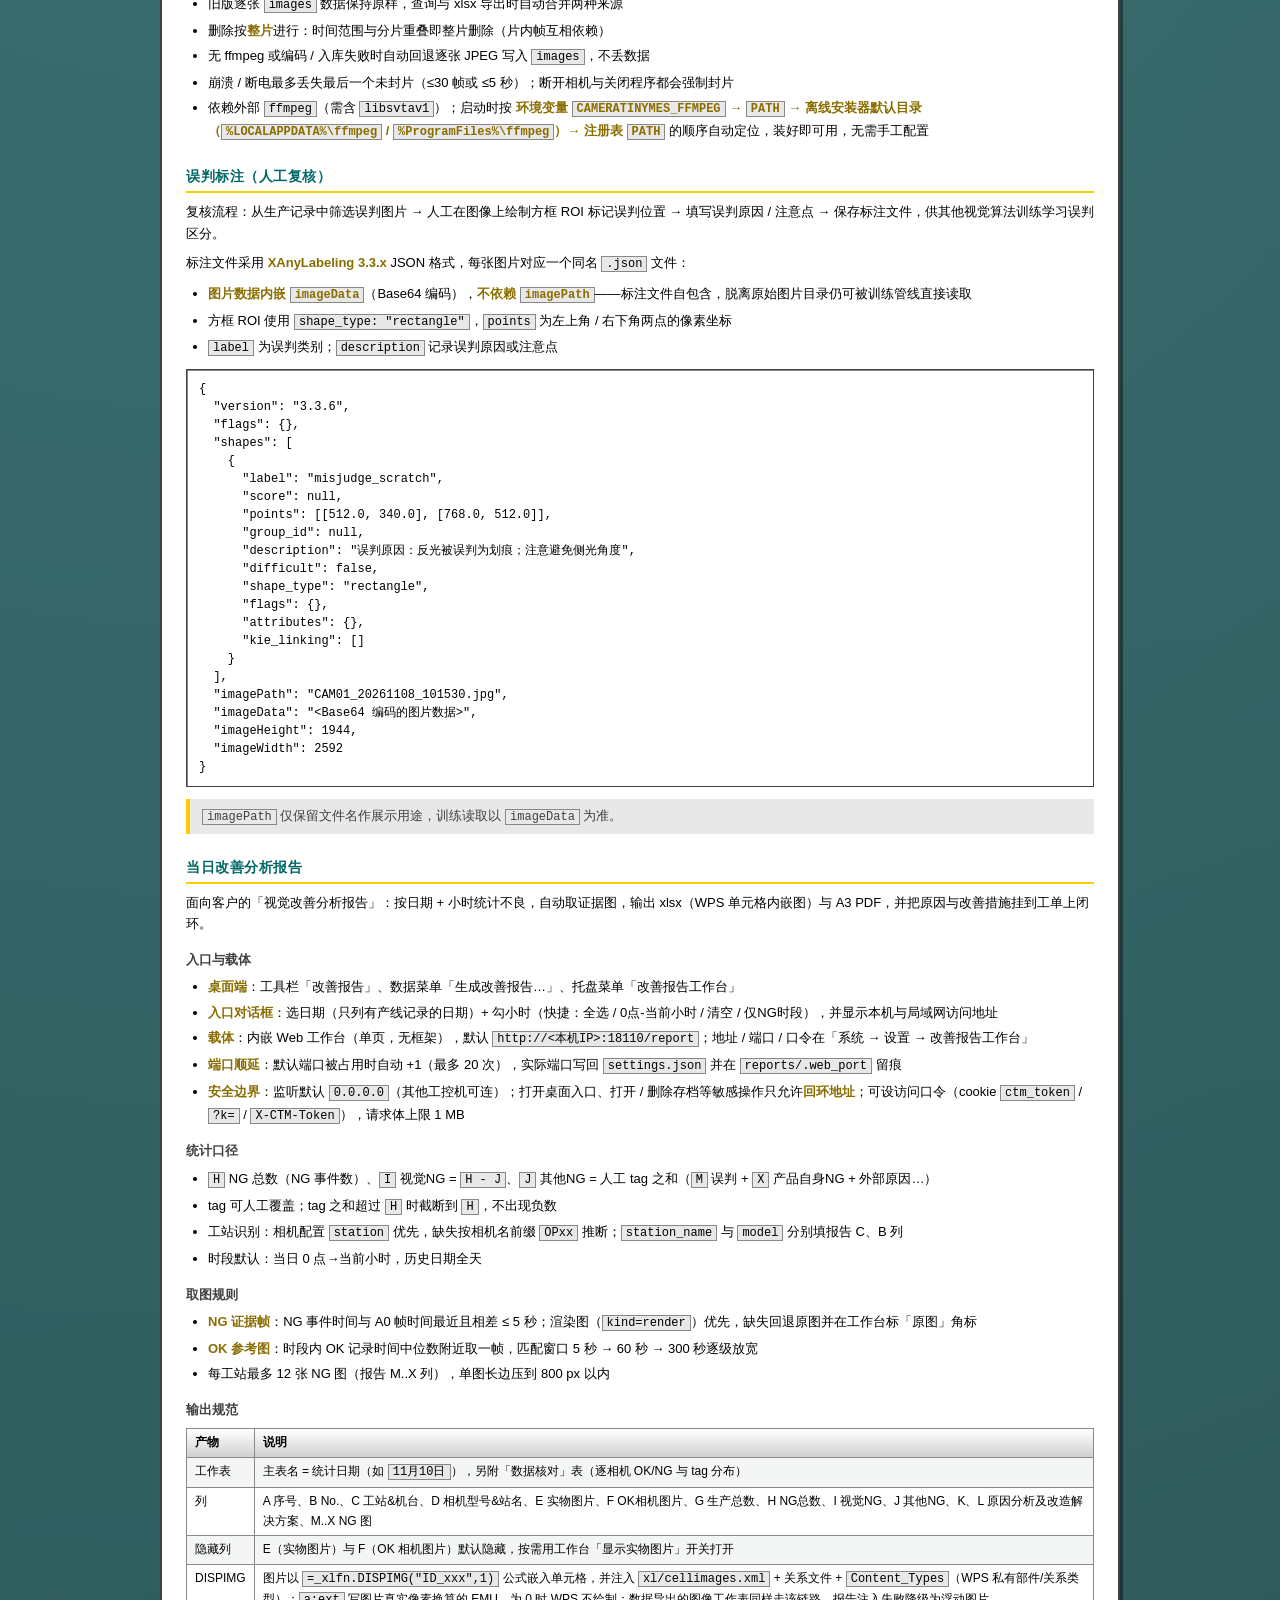
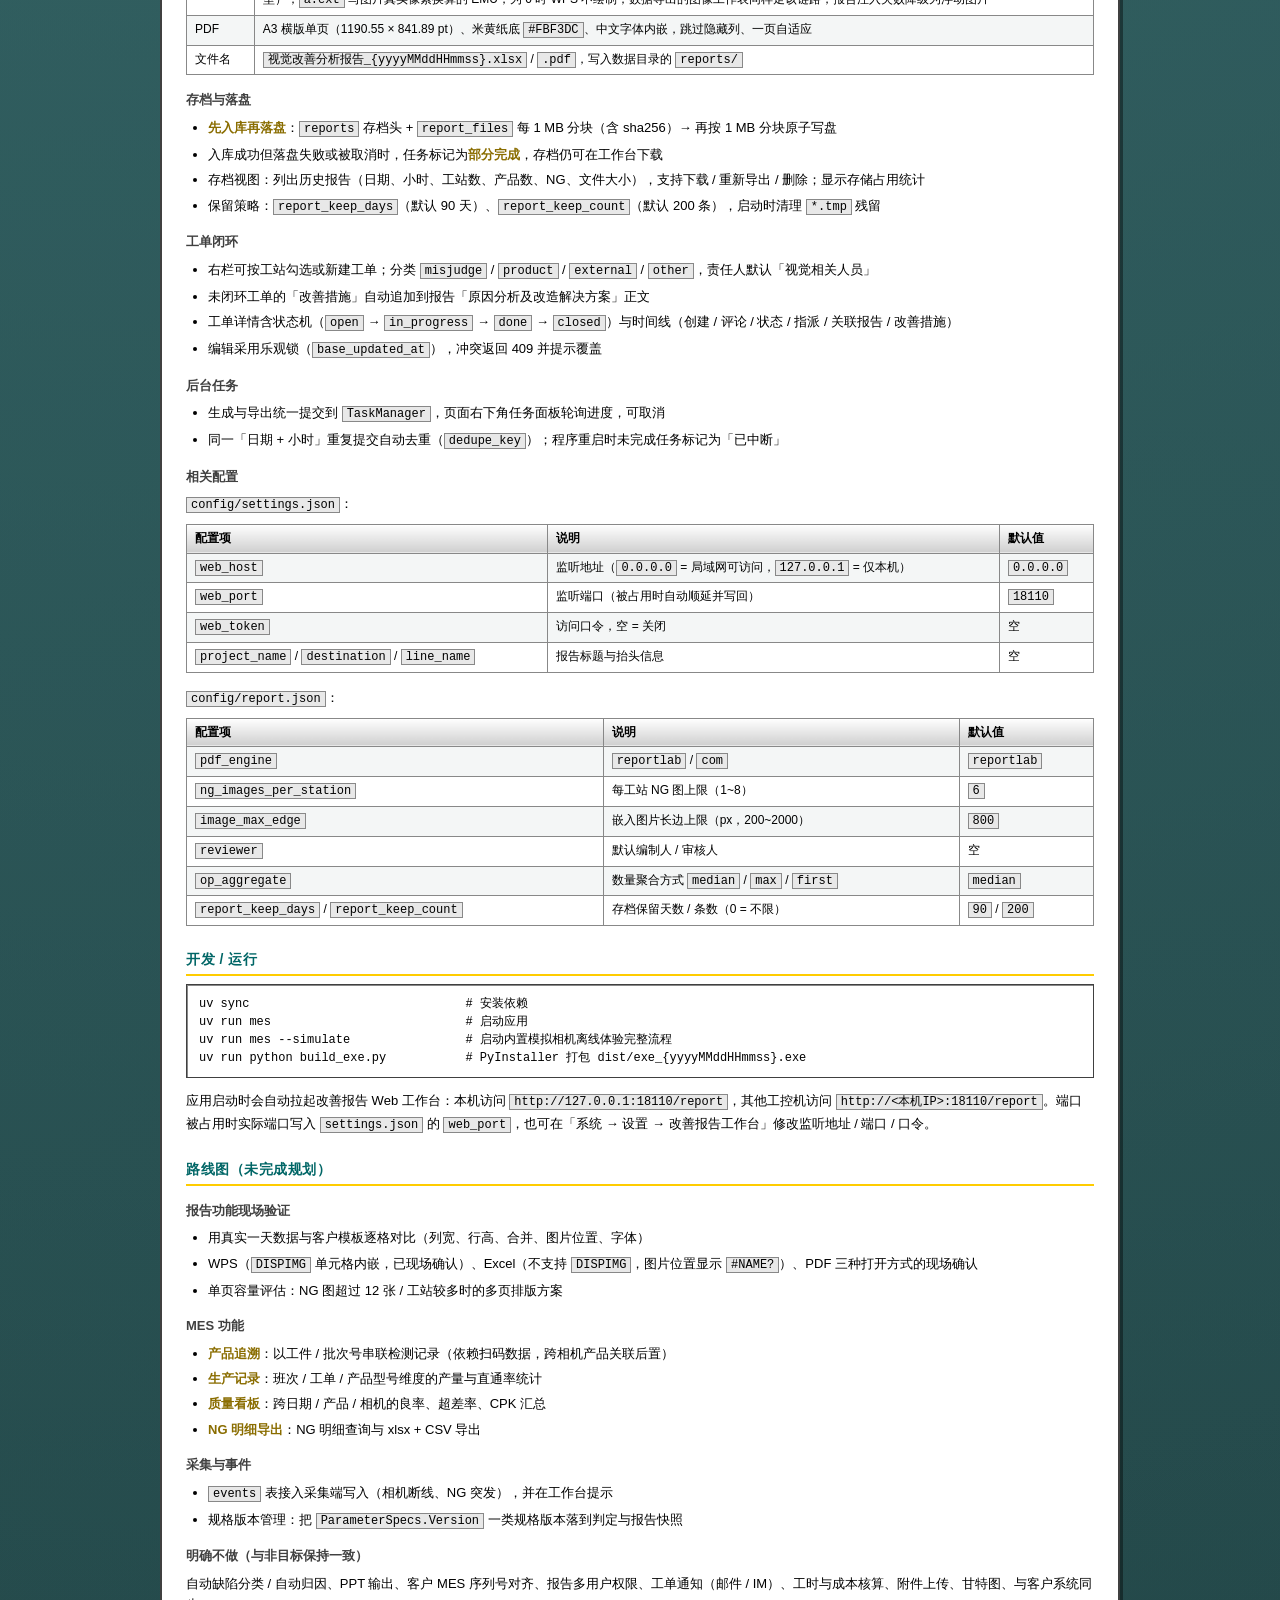
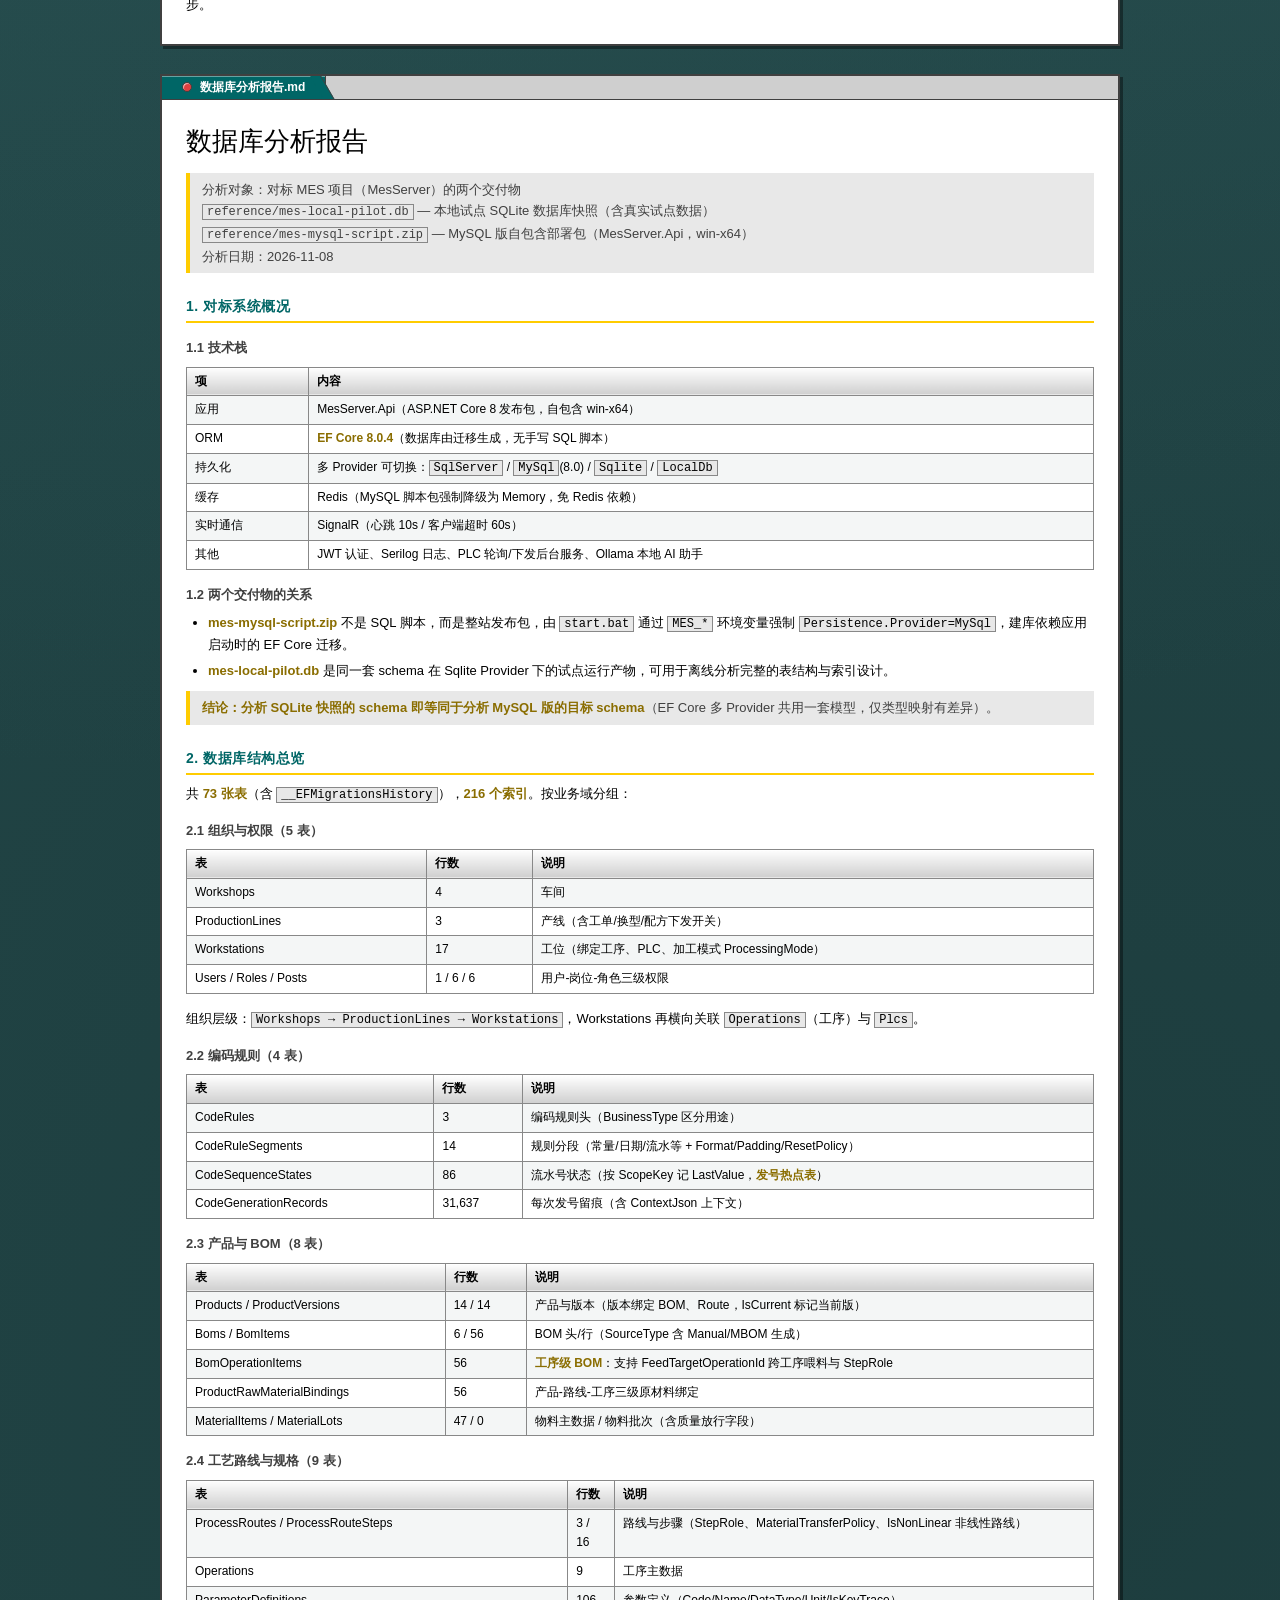
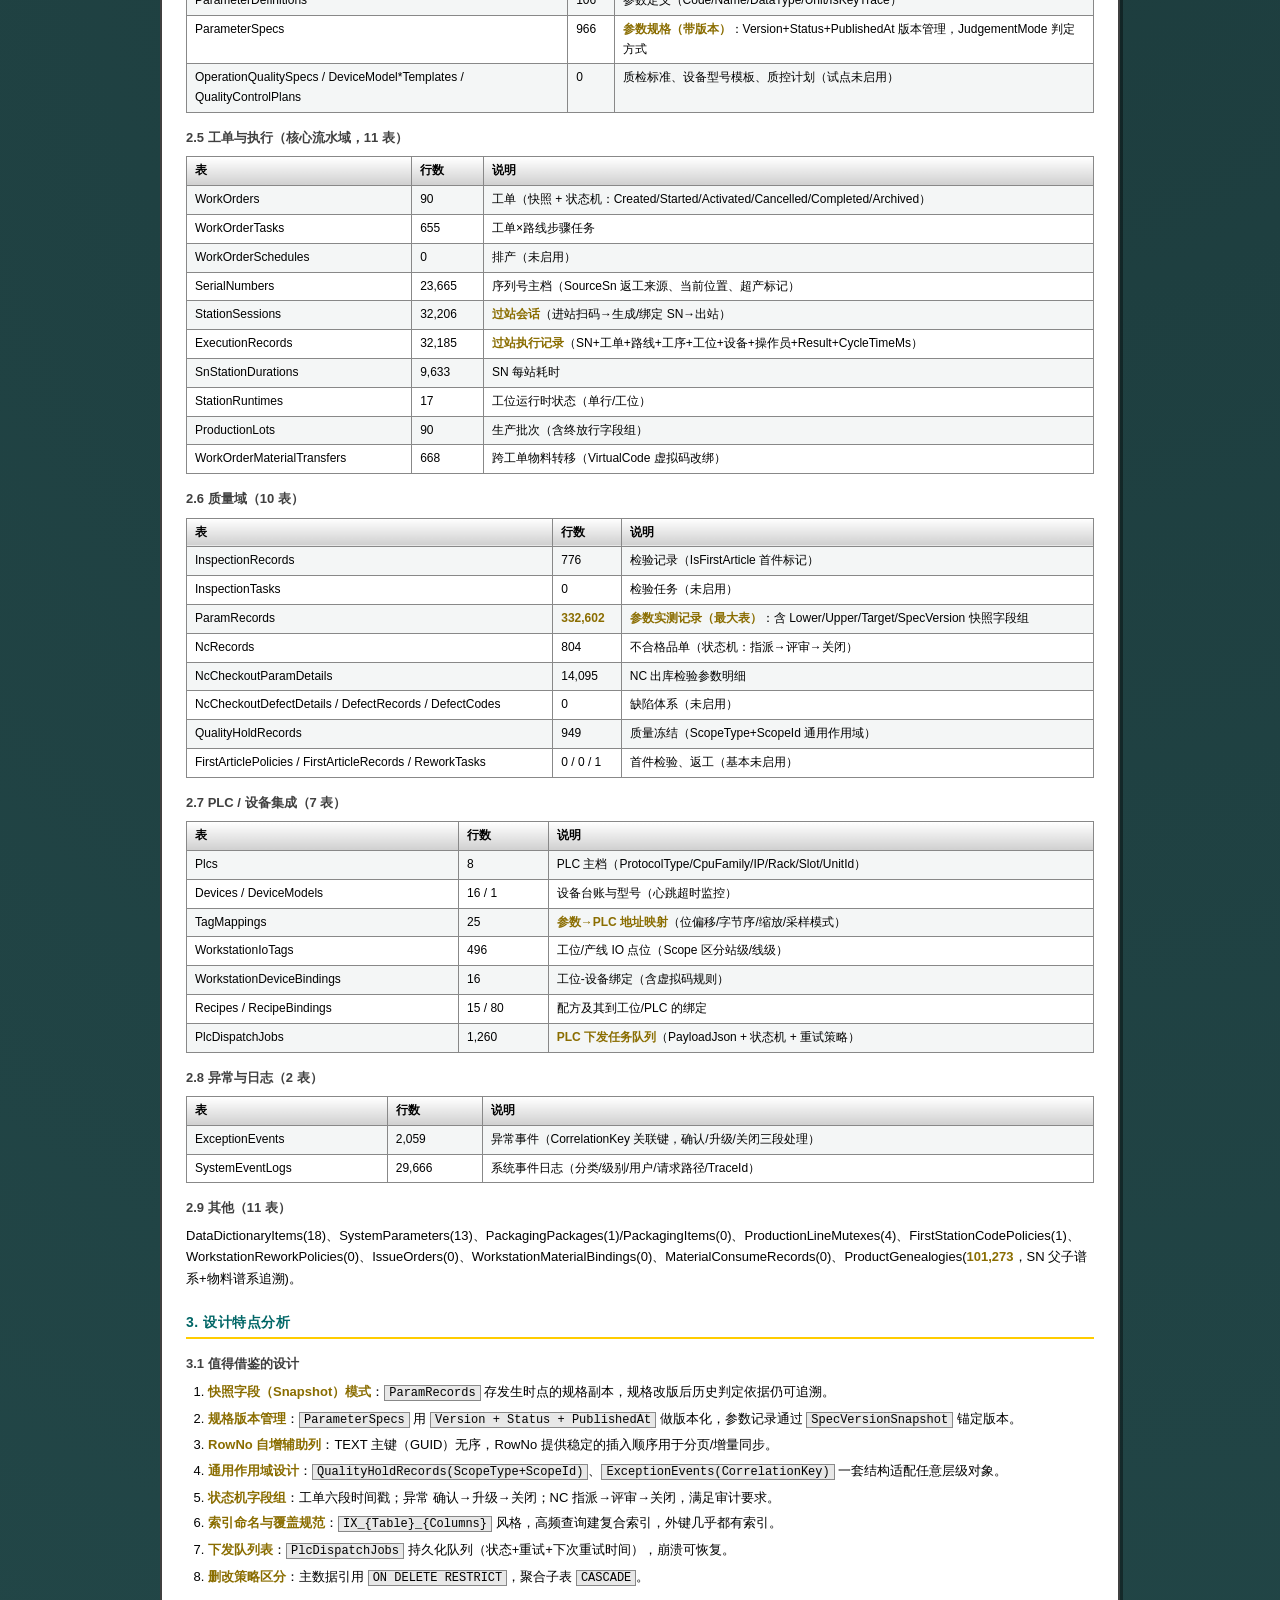
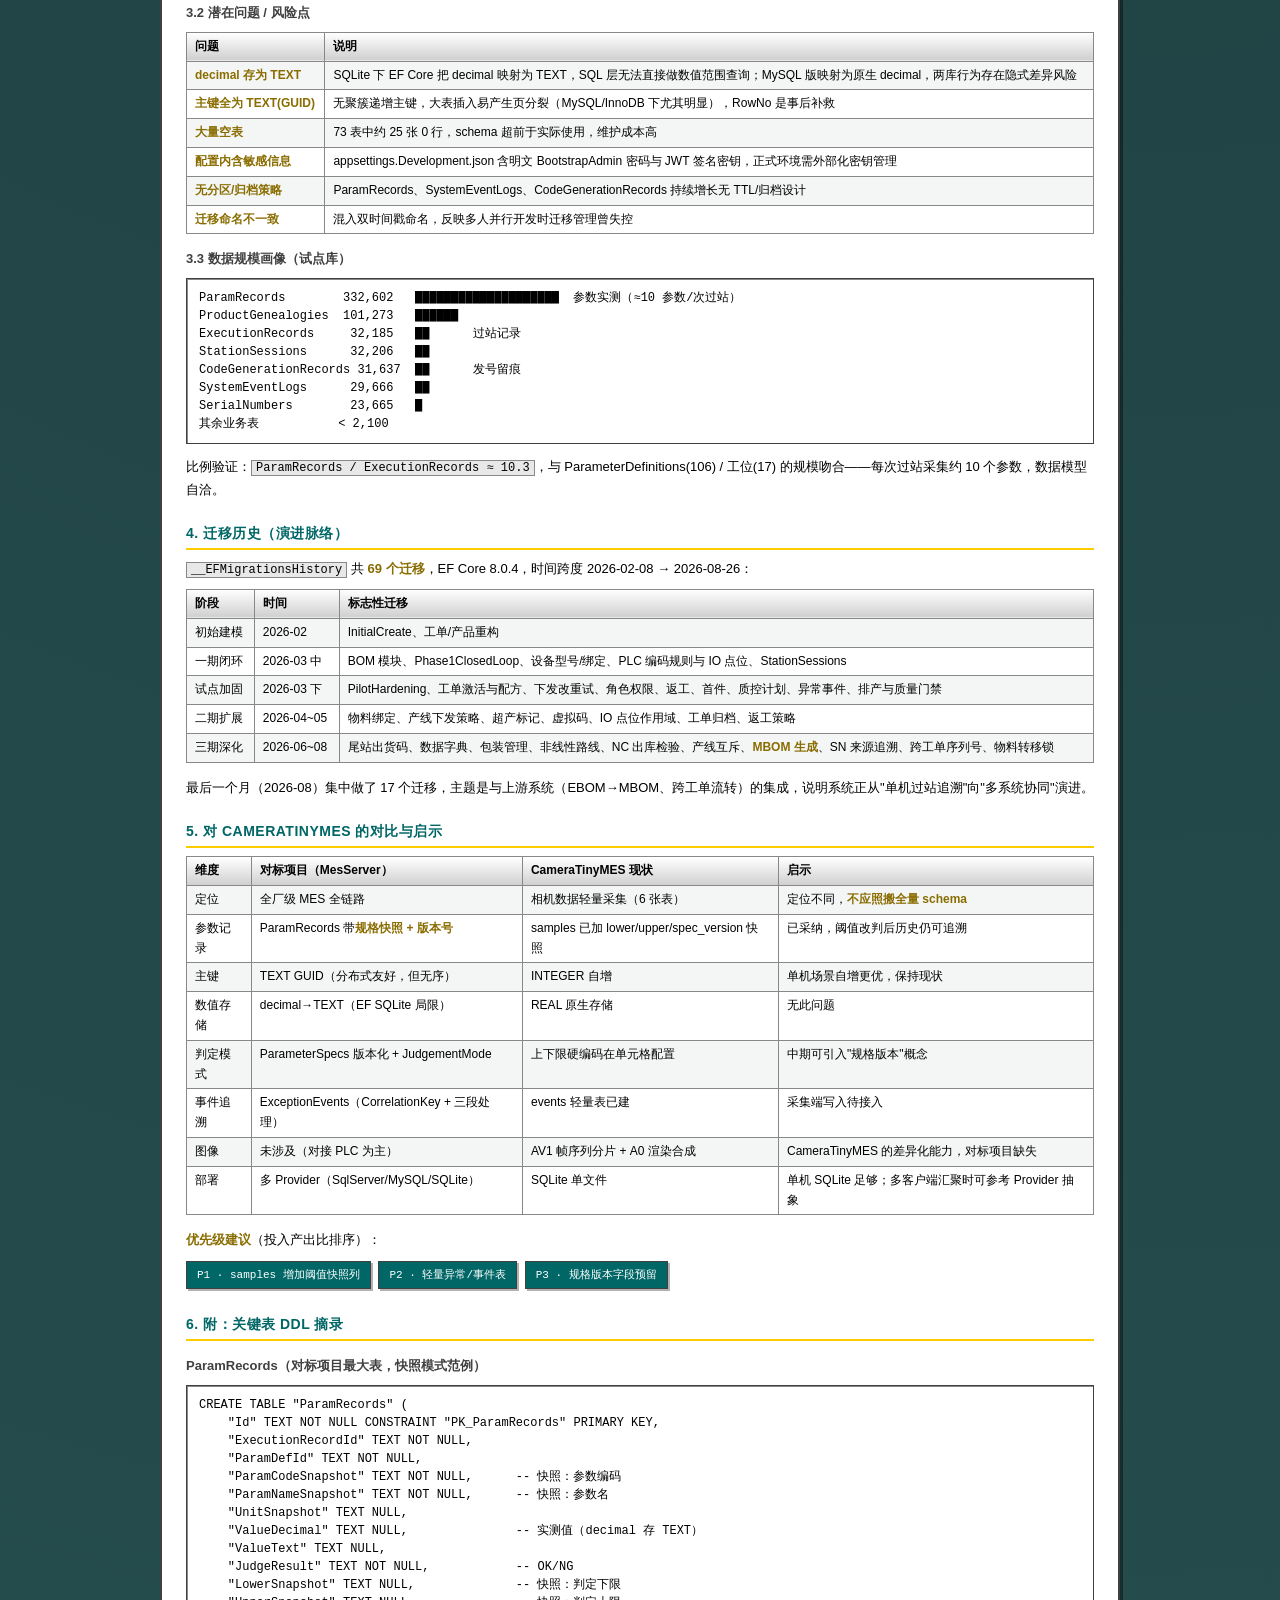
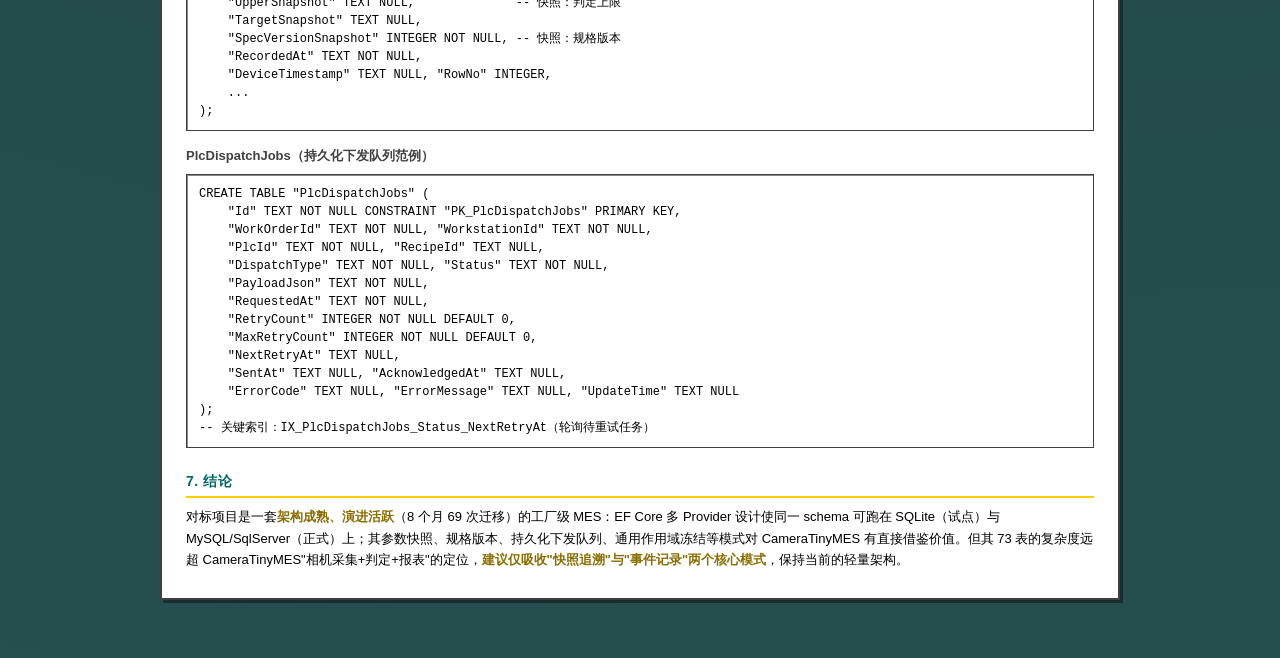
==== commit 8e085b4f: "fix: 所有 xlsx 图片改为 WPS DISPIMG 嵌入单元格 a:ext 改用图片真实像素换算的 EMU（写成 0 时 WPS 不绘制、单元格空白）；cellimages 部件/关系类型改用" ====
--- a/index.html
+++ b/index.html
@@ -179,7 +179,7 @@
     </ul>
     <h3>MES 功能（本项目新增）</h3>
     <ul>
-      <li><strong>报表导出</strong>：xlsx 报表按 相机/日期/单元格 生成工作表，文件名自动追加时间戳防覆盖</li>
+      <li><strong>报表导出</strong>：xlsx 报表按 相机/日期/单元格 生成工作表，文件名自动追加时间戳防覆盖；图像单元格以 <strong>WPS 嵌入单元格（<code>DISPIMG</code>）</strong> 写入，图片随单元格缩放/排序，不浮动错位</li>
       <li><strong>可视化</strong>：折线 / 散点 / 趋势图（虚线基线 = 参考值/阈值，红色段 = 超差）并附 均值 / 标准差 / CPK / 超差率，中文字体内嵌 <code>assets/</code></li>
       <li><strong>人工复核（误判标注）</strong>：对生产数据中的误判图片进行人工复核——绘制方框 ROI 圈出误判之处，并填写误判原因 / 注意点说明；标注结果按 <strong>XAnyLabeling 3.3.x</strong> 格式存储，可直接用于其他视觉算法训练学习误判区分</li>
       <li><strong>当日改善分析报告</strong>（已实现，详见 <a href="#readme-report">同名章节</a>）：选日期 + 勾小时 → 统计各工站 NG/OK 与不良率 → 取证据图 → 生成 <strong>xlsx（WPS <code>DISPIMG</code> 嵌入单元格）+ PDF（A3 横版单页米黄底）</strong>，先入库再落盘；配套局域网 Web 工作台（快速 tag、草稿、标注、工单闭环、后台任务中心）</li>
@@ -195,7 +195,7 @@
       <tr><td>GigE 工业相机</td><td>GigE Vision / GenICam 取像（帧回调触发采样与判定）</td></tr>
       <tr><td>数据存储</td><td>优先连接 MariaDB（工控机可经 <code>reference/mariadb_installer.py</code> 安装）；连接不可用时自动回退到标准库 <code>sqlite3</code> 单文件数据库（WAL 模式），保证最小可用性</td></tr>
       <tr><td>报表</td><td><code>openpyxl</code>（xlsx）</td></tr>
-      <tr><td>改善报告（xlsx）</td><td><code>openpyxl</code> 生成版面 + WPS <code>DISPIMG</code> 公式把图片嵌入单元格（自行注入 <code>xl/cellimages.xml</code>），失败自动降级浮动图片</td></tr>
+      <tr><td>xlsx 图片</td><td><strong>所有 xlsx 产物（改善报告 + 数据导出）统一把图片嵌入单元格</strong>：openpyxl 生成版面后在 zip 层注入 WPS <code>DISPIMG</code> 公式与 <code>xl/cellimages.xml</code></td></tr>
       <tr><td>改善报告（PDF）</td><td><code>reportlab</code>：A3 横版单页、米黄纸底 <code>#FBF3DC</code>、中文字体内嵌</td></tr>
       <tr><td>Web 工作台</td><td>标准库 <code>ThreadingHTTPServer</code> + 原生 HTML/CSS/JS 单页（无框架、无 CDN），默认 <code>0.0.0.0:18110</code>，端口占用自动顺延</td></tr>
       <tr><td>后台任务</td><td><code>tasks.py</code>：单线程队列、进度回调、取消、<code>dedupe_key</code> 去重、部分完成（<code>partial</code>）状态</td></tr>
@@ -344,7 +344,7 @@
       <tr><td>工作表</td><td>主表名 = 统计日期（如 <code>11月10日</code>），另附「数据核对」表（逐相机 OK/NG 与 tag 分布）</td></tr>
       <tr><td>列</td><td>A 序号、B No.、C 工站&amp;机台、D 相机型号&amp;站名、E 实物图片、F OK相机图片、G 生产总数、H NG总数、I 视觉NG、J 其他NG、K、L 原因分析及改造解决方案、M..X NG 图</td></tr>
       <tr><td>隐藏列</td><td>E（实物图片）与 F（OK 相机图片）默认隐藏，按需用工作台「显示实物图片」开关打开</td></tr>
-      <tr><td>DISPIMG</td><td>图片以 <code>=_xlfn.DISPIMG("ID_xxx",1)</code> 公式嵌入单元格，并注入 <code>xl/cellimages.xml</code> + 关系文件 + <code>Content_Types</code> 清理；嵌入失败自动降级为浮动图片并记录警告</td></tr>
+      <tr><td>DISPIMG</td><td>图片以 <code>=_xlfn.DISPIMG("ID_xxx",1)</code> 公式嵌入单元格，并注入 <code>xl/cellimages.xml</code> + 关系文件 + <code>Content_Types</code>（WPS 私有部件/关系类型）；<code>a:ext</code> 写图片真实像素换算的 EMU，为 0 时 WPS 不绘制；数据导出的图像工作表同样走该链路，报告注入失败降级为浮动图片</td></tr>
       <tr><td>PDF</td><td>A3 横版单页（1190.55 × 841.89 pt）、米黄纸底 <code>#FBF3DC</code>、中文字体内嵌，跳过隐藏列、一页自适应</td></tr>
       <tr><td>文件名</td><td><code>视觉改善分析报告_{yyyyMMddHHmmss}.xlsx</code> / <code>.pdf</code>，写入数据目录的 <code>reports/</code></td></tr>
     </table>
@@ -383,7 +383,6 @@
     <p><code>config/report.json</code>：</p>
     <table>
       <tr><th>配置项</th><th>说明</th><th>默认值</th></tr>
-      <tr><td><code>image_embed</code></td><td><code>dispimg</code>（WPS 嵌入单元格）/ <code>floating</code>（浮动图片）</td><td><code>dispimg</code></td></tr>
       <tr><td><code>pdf_engine</code></td><td><code>reportlab</code> / <code>com</code></td><td><code>reportlab</code></td></tr>
       <tr><td><code>ng_images_per_station</code></td><td>每工站 NG 图上限（1~8）</td><td><code>6</code></td></tr>
       <tr><td><code>image_max_edge</code></td><td>嵌入图片长边上限（px，200~2000）</td><td><code>800</code></td></tr>
@@ -403,7 +402,7 @@
     <h3>报告功能现场验证</h3>
     <ul>
       <li>用真实一天数据与客户模板逐格对比（列宽、行高、合并、图片位置、字体）</li>
-      <li>WPS（<code>DISPIMG</code> 单元格内嵌）、Excel（自动降级浮动图片）、PDF 三种打开方式的现场确认</li>
+      <li>WPS（<code>DISPIMG</code> 单元格内嵌，已现场确认）、Excel（不支持 <code>DISPIMG</code>，图片位置显示 <code>#NAME?</code>）、PDF 三种打开方式的现场确认</li>
       <li>单页容量评估：NG 图超过 12 张 / 工站较多时的多页排版方案</li>
     </ul>
     <h3>MES 功能</h3>
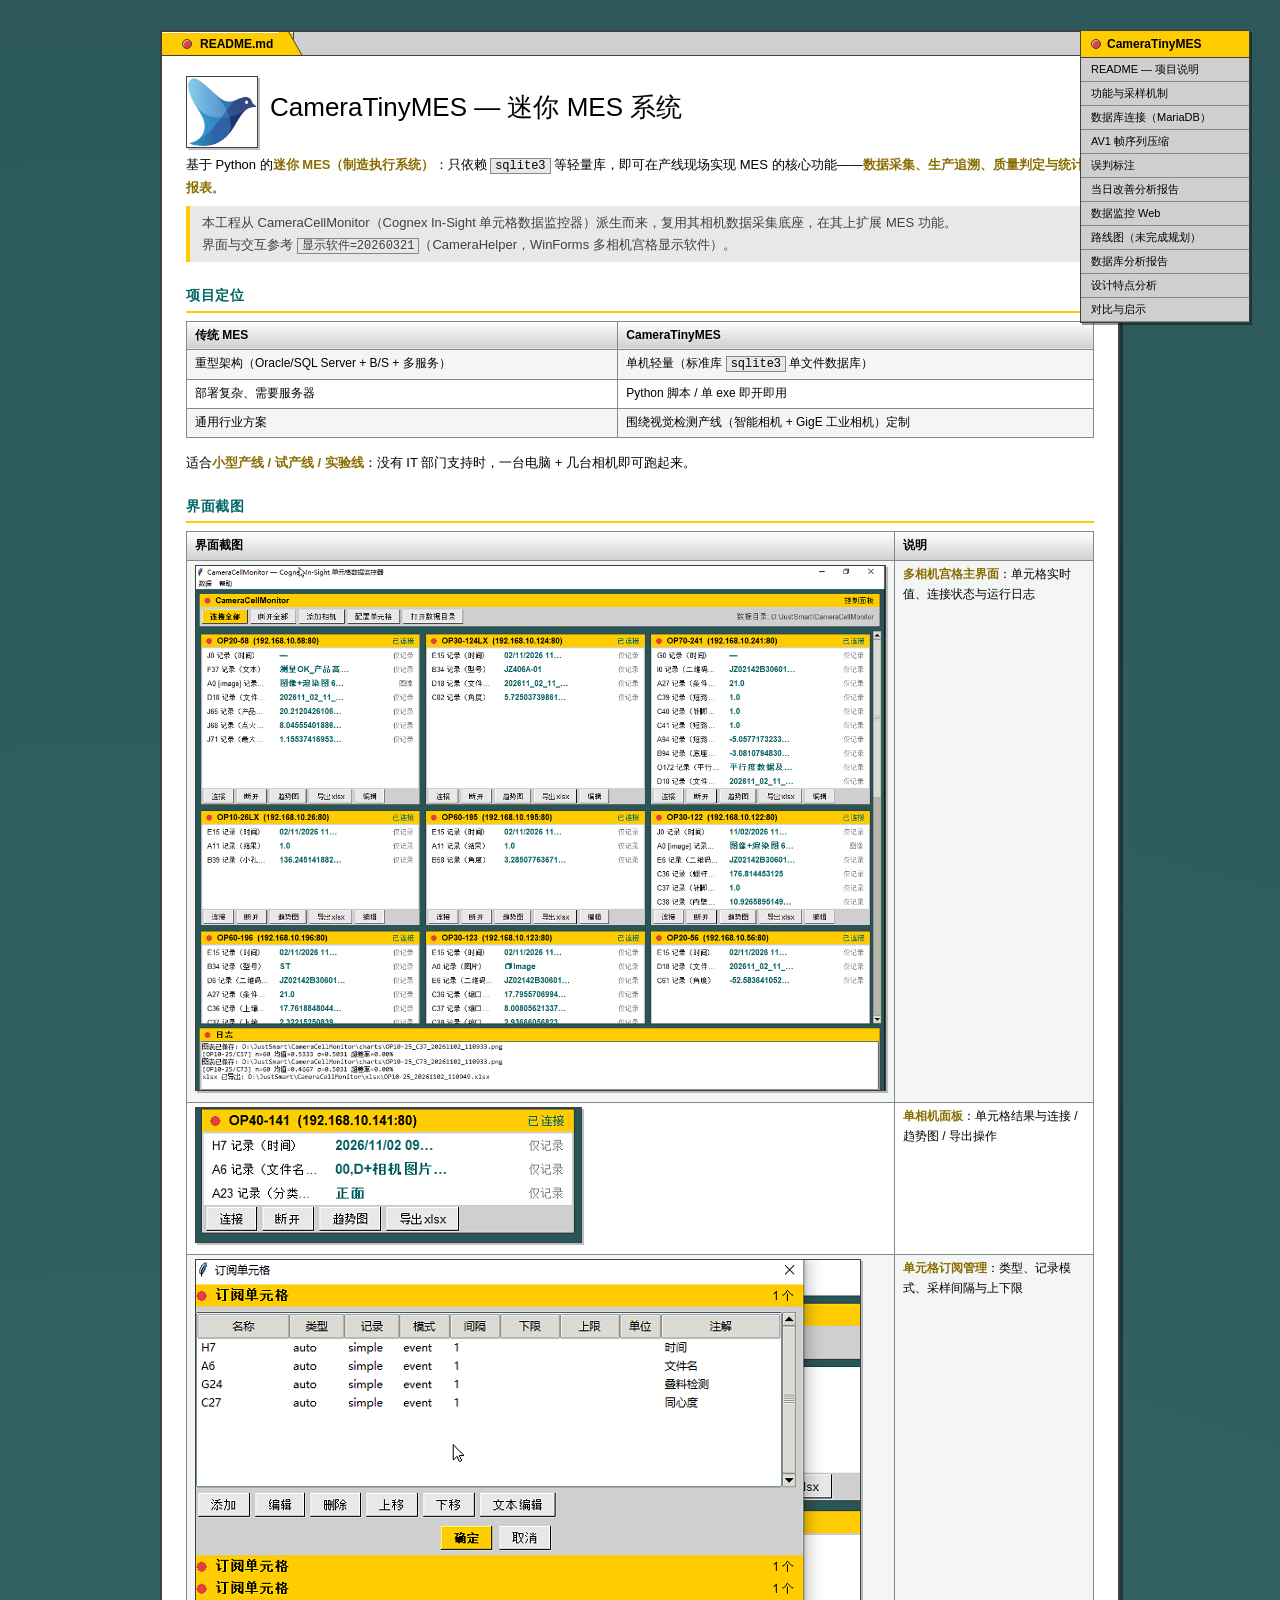
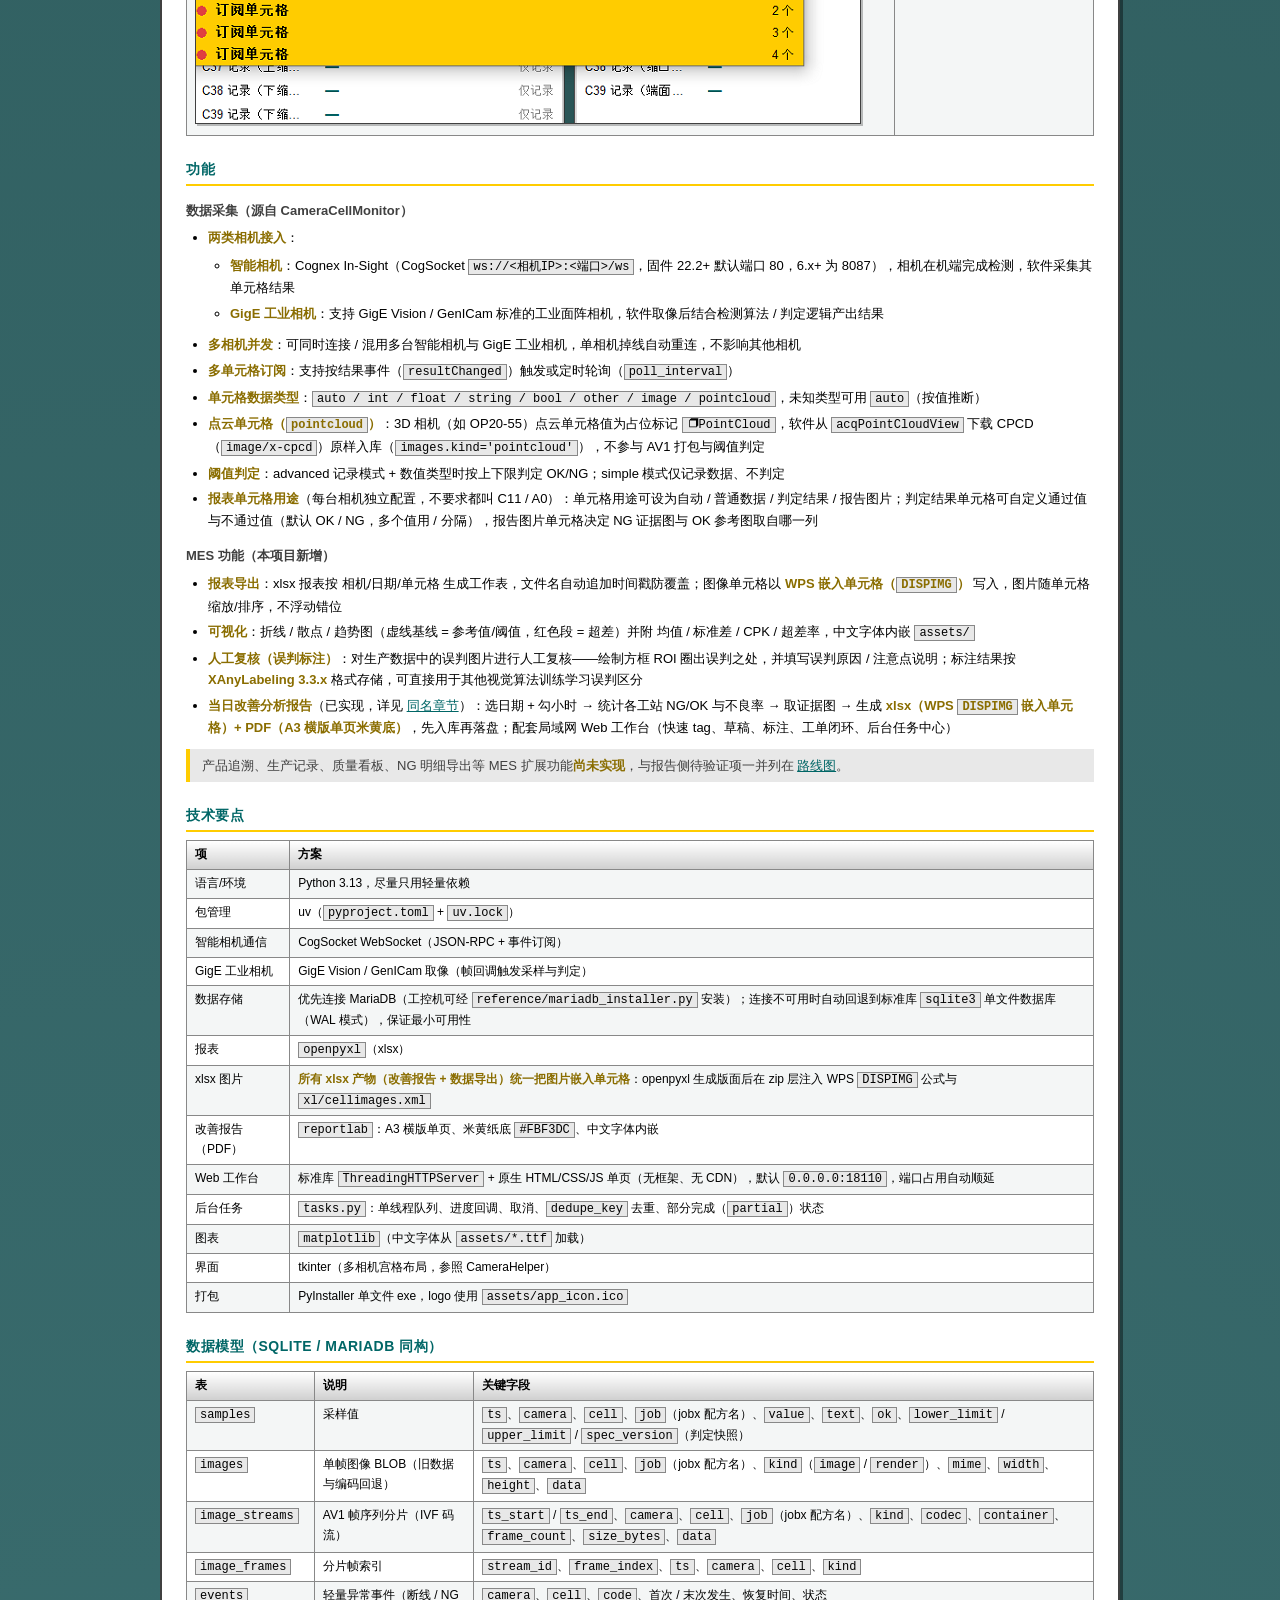
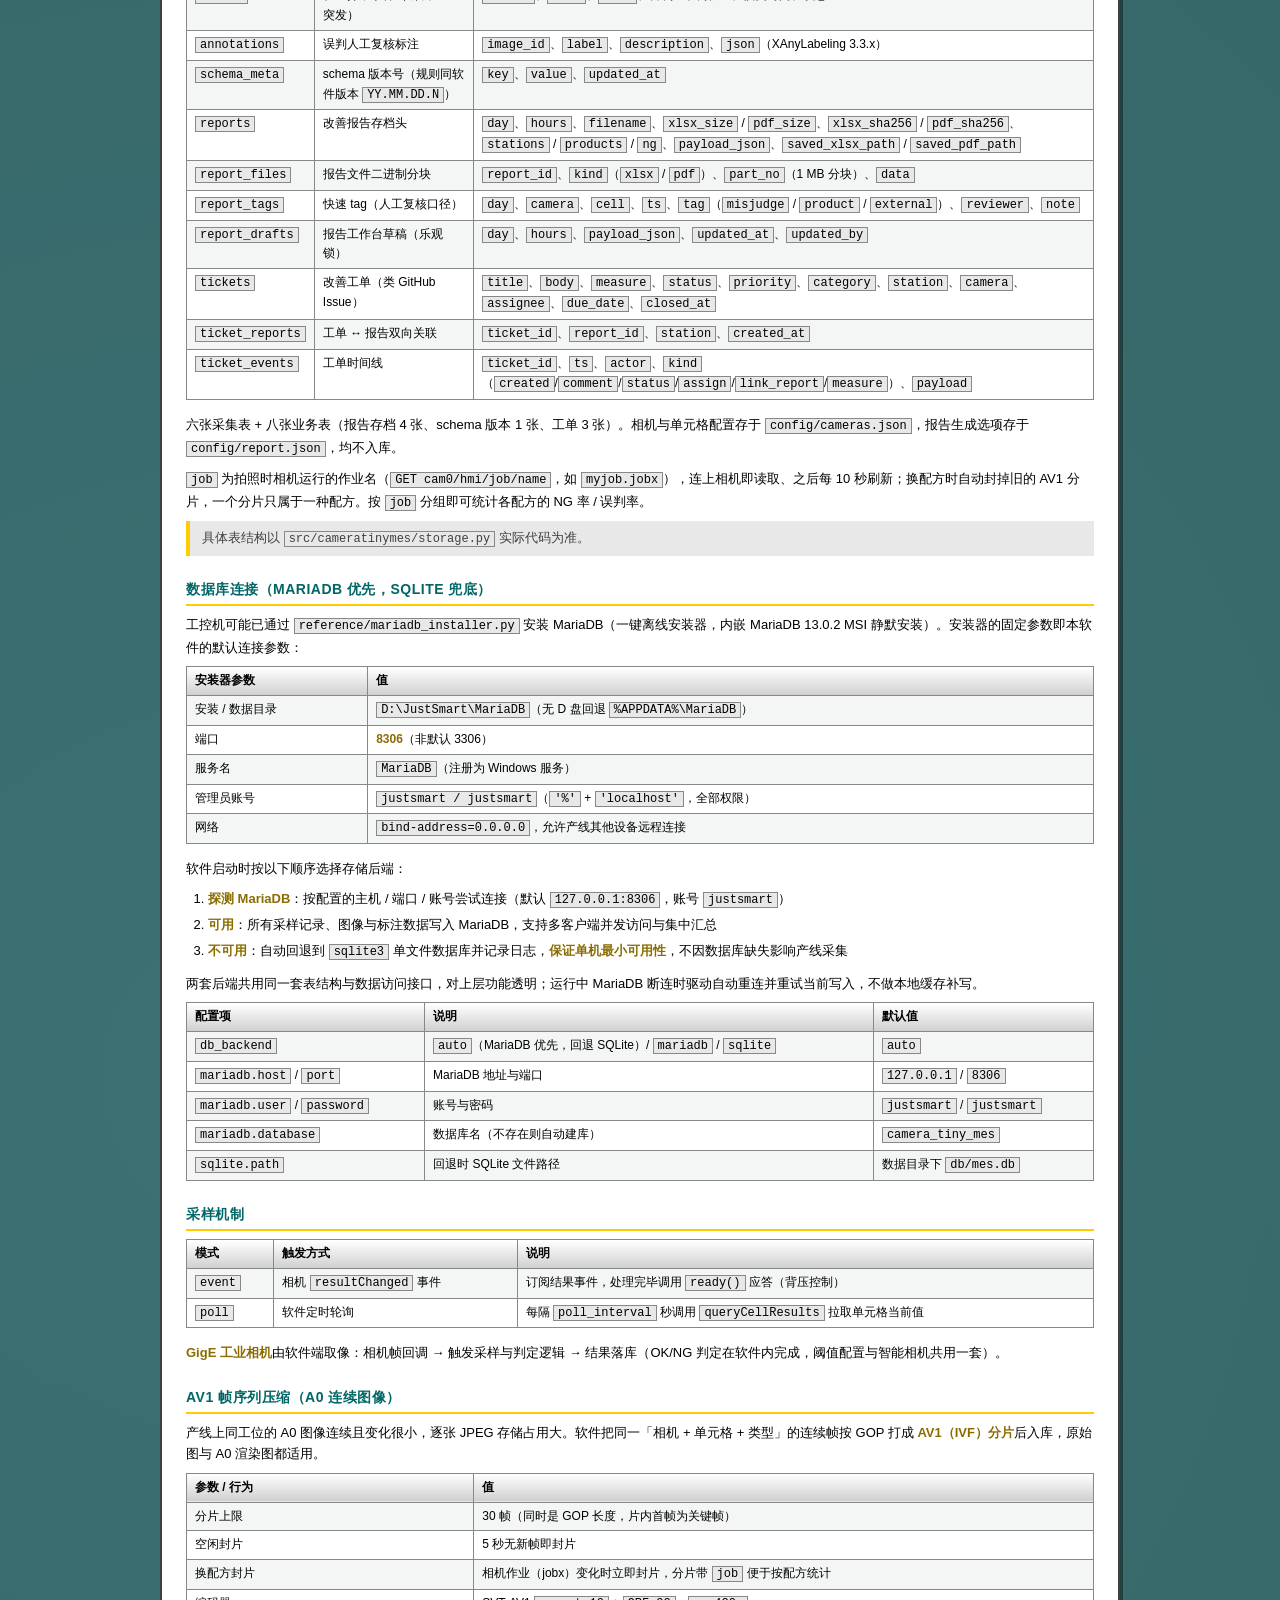
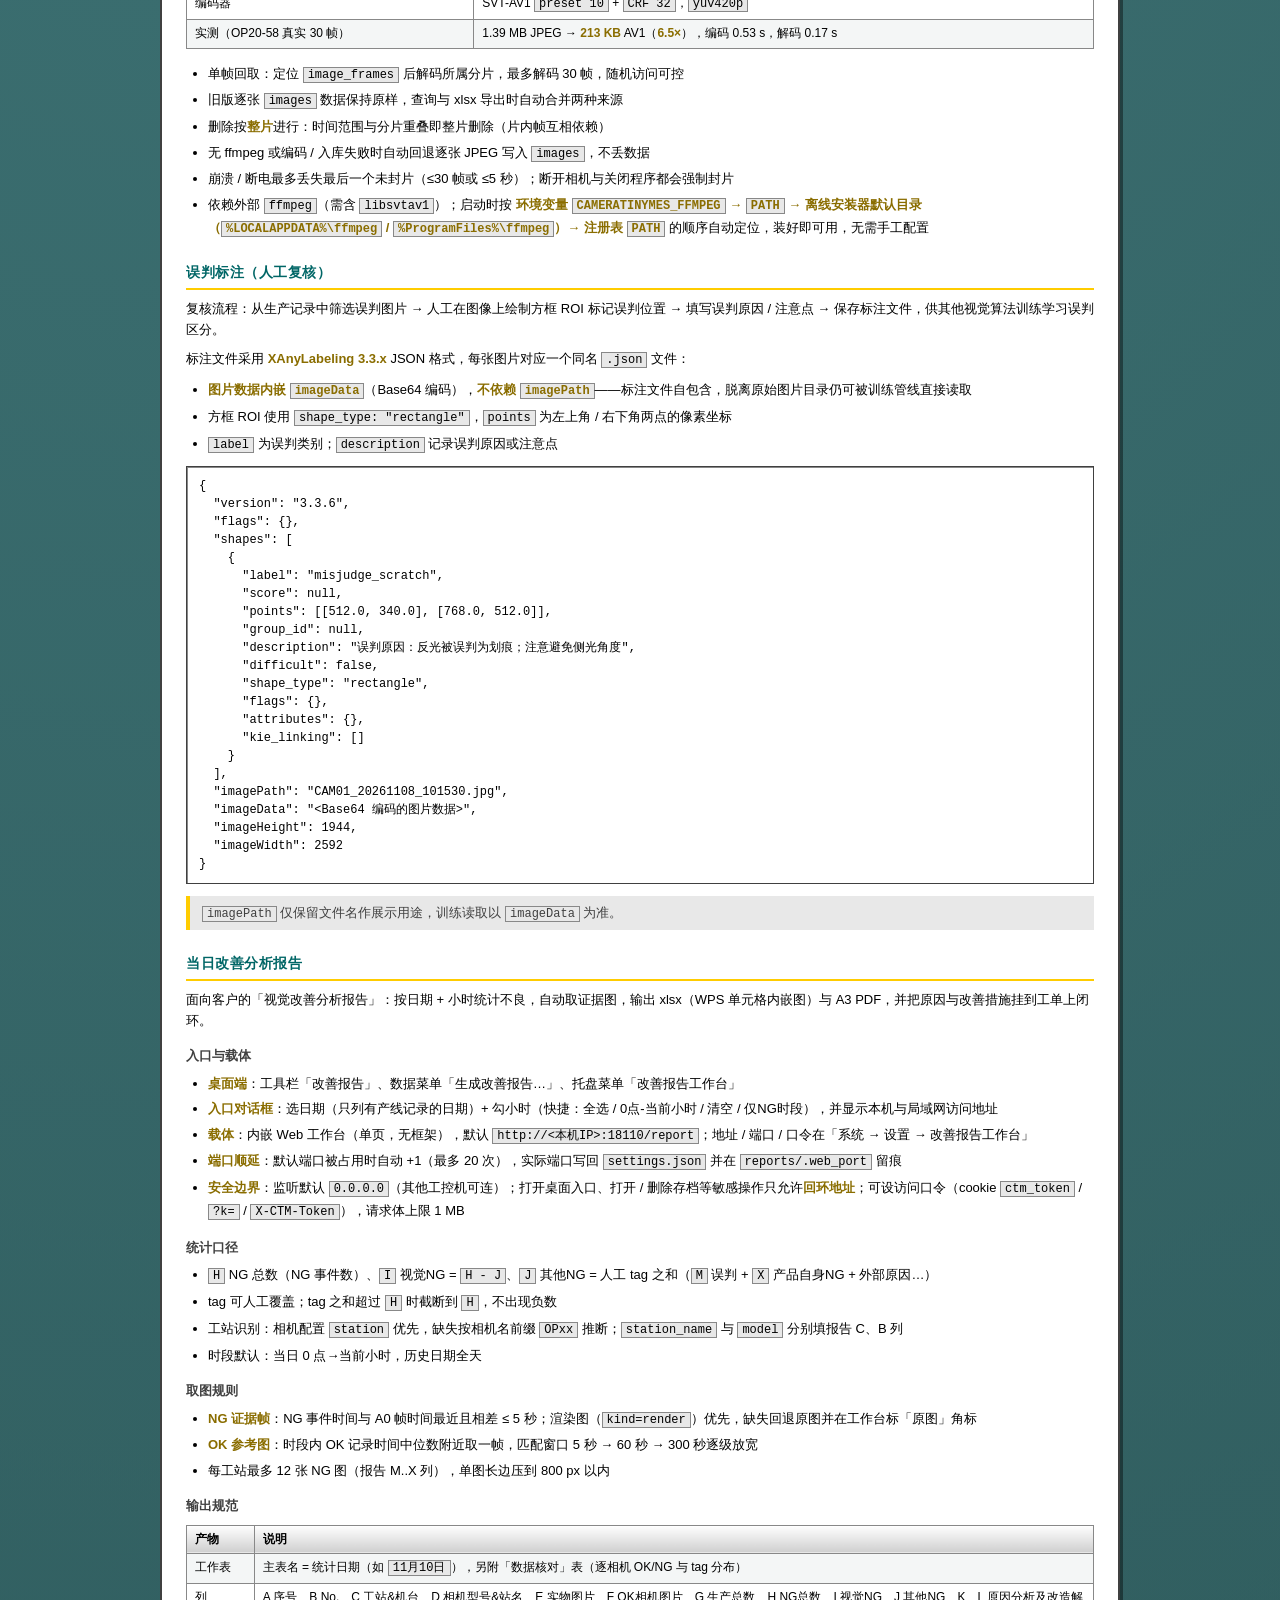
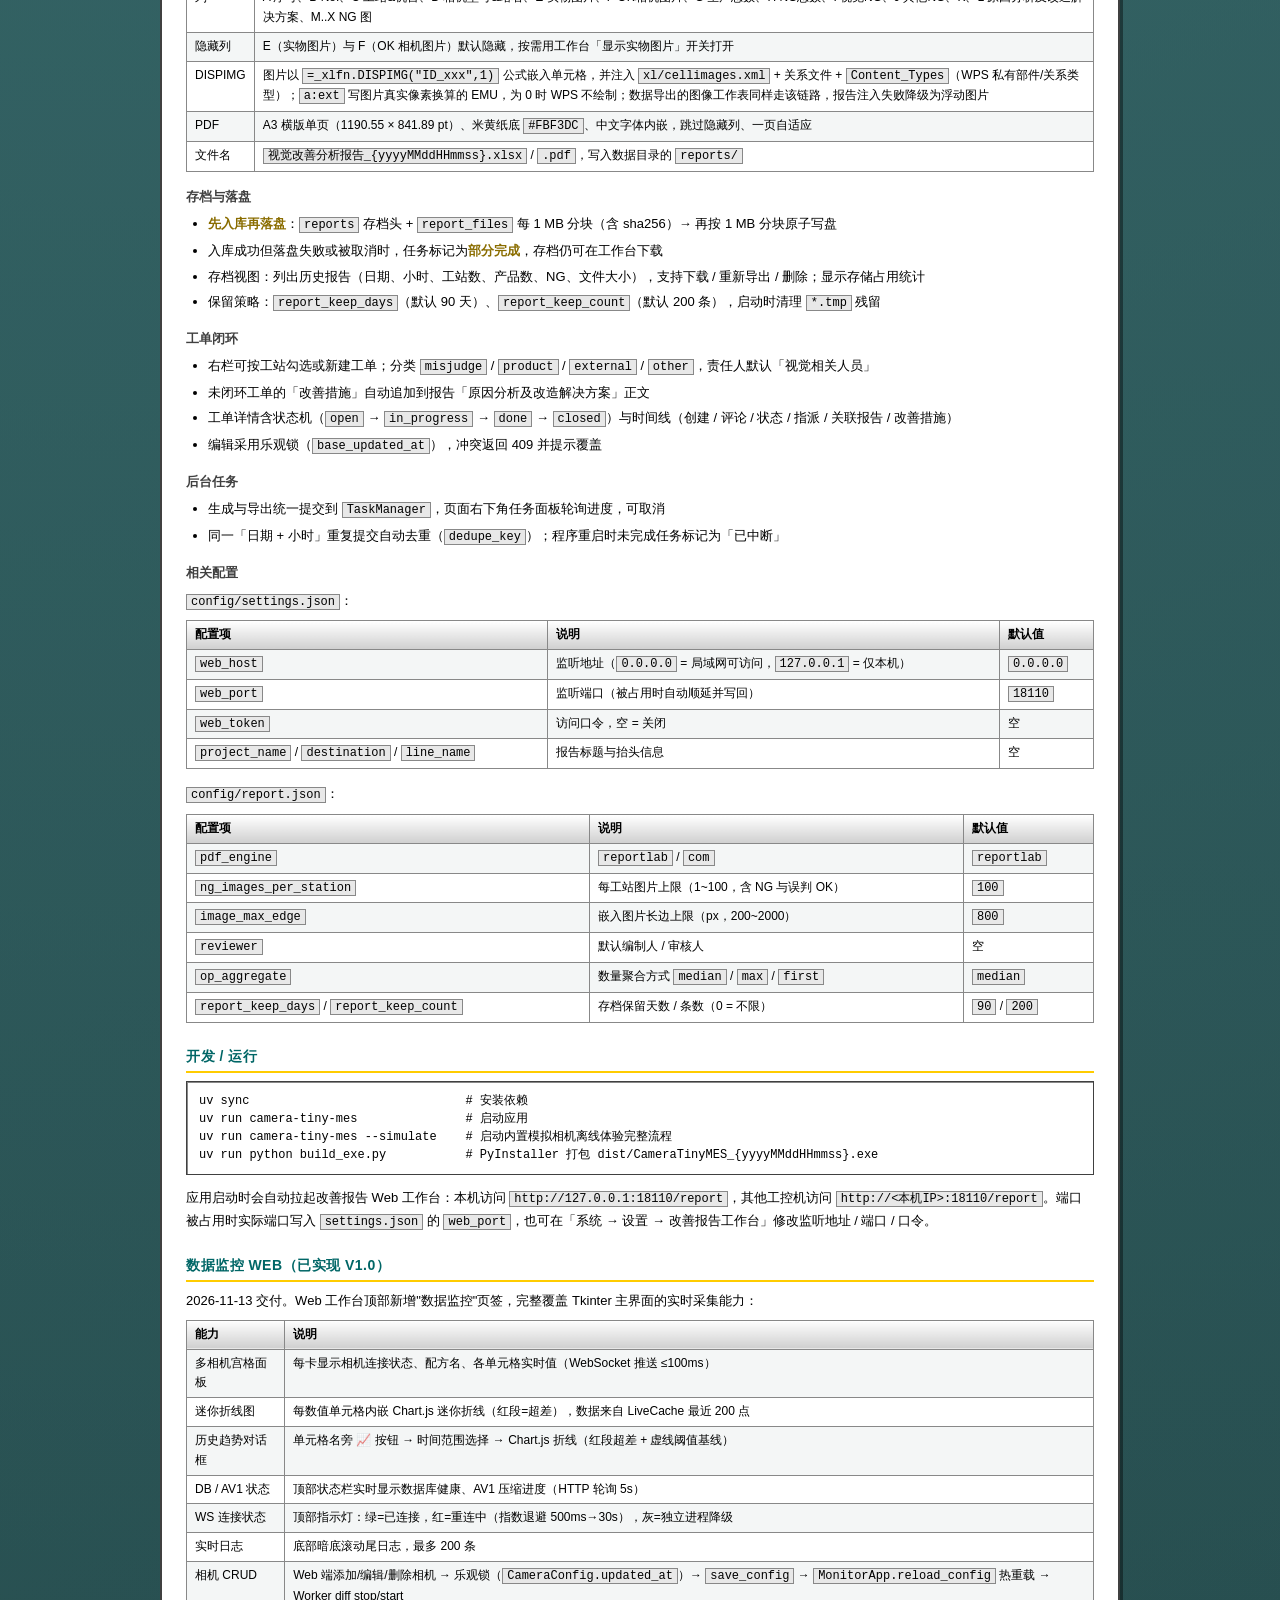
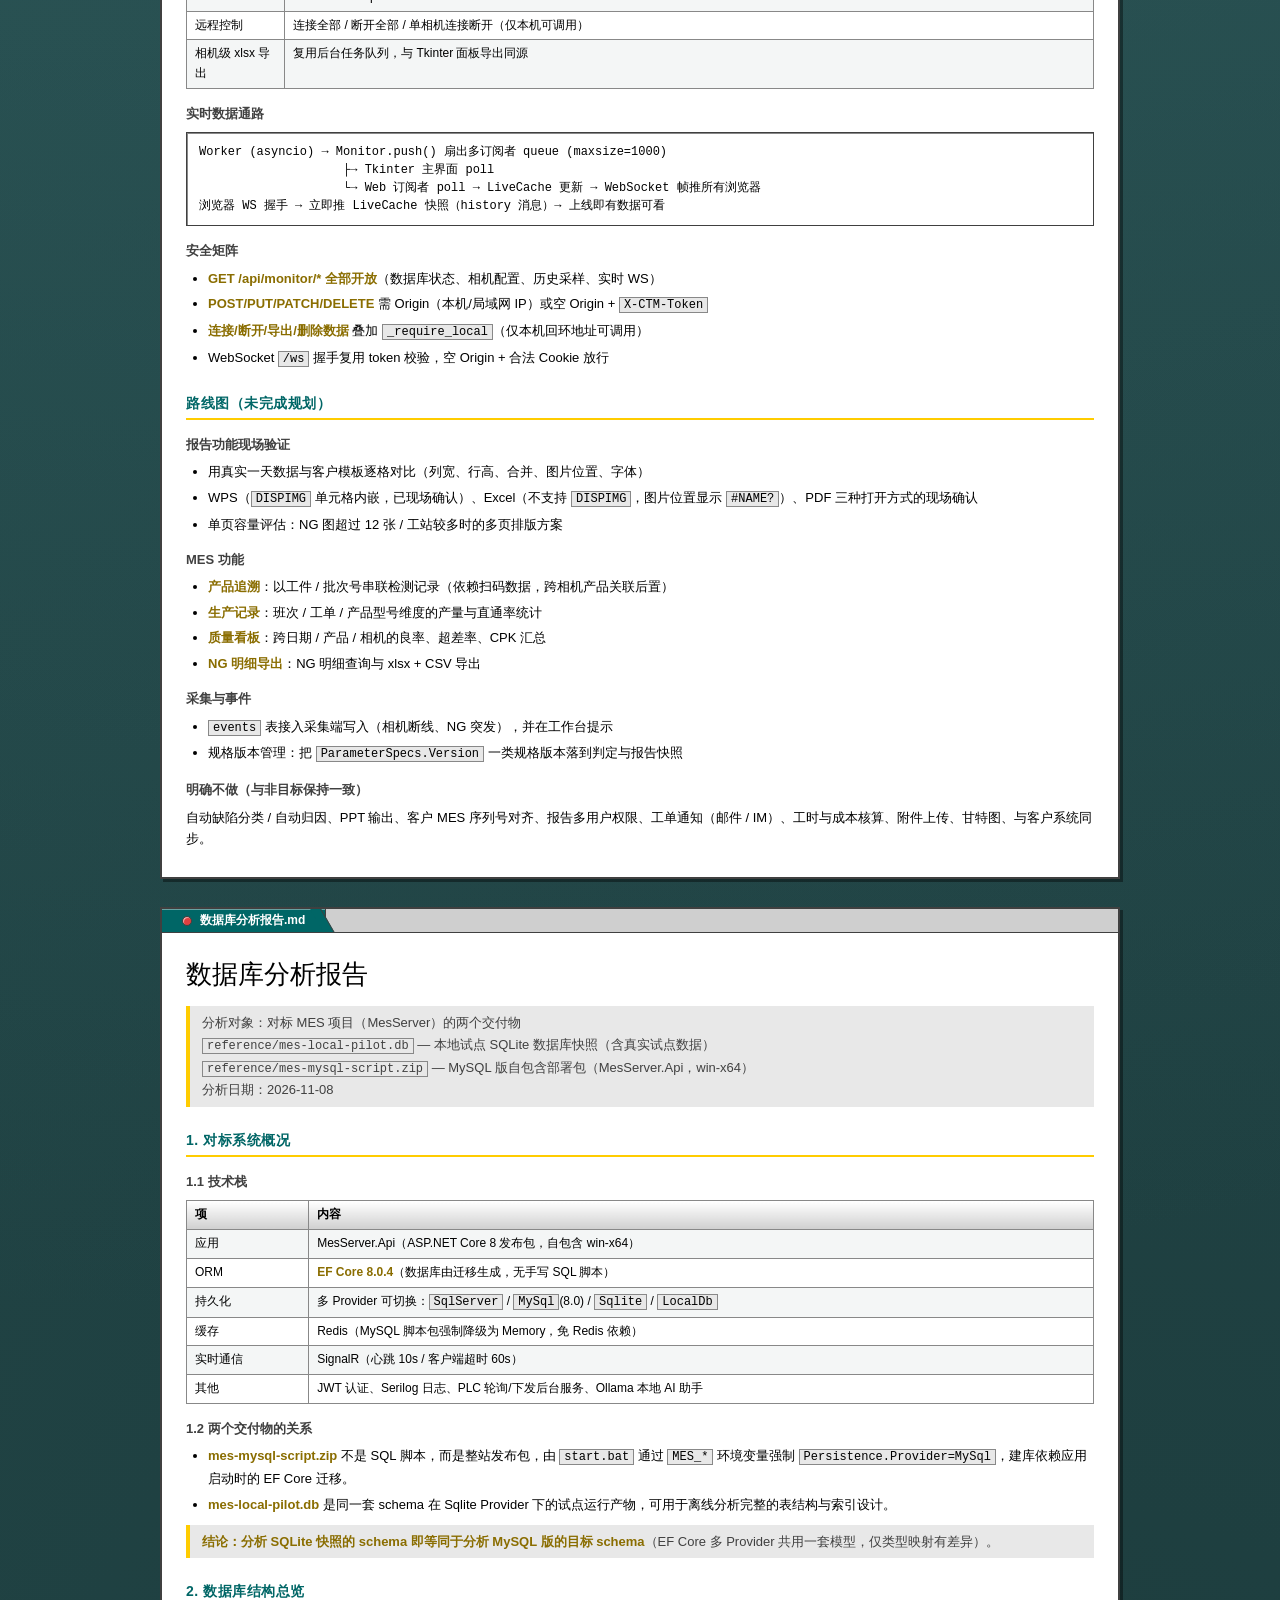
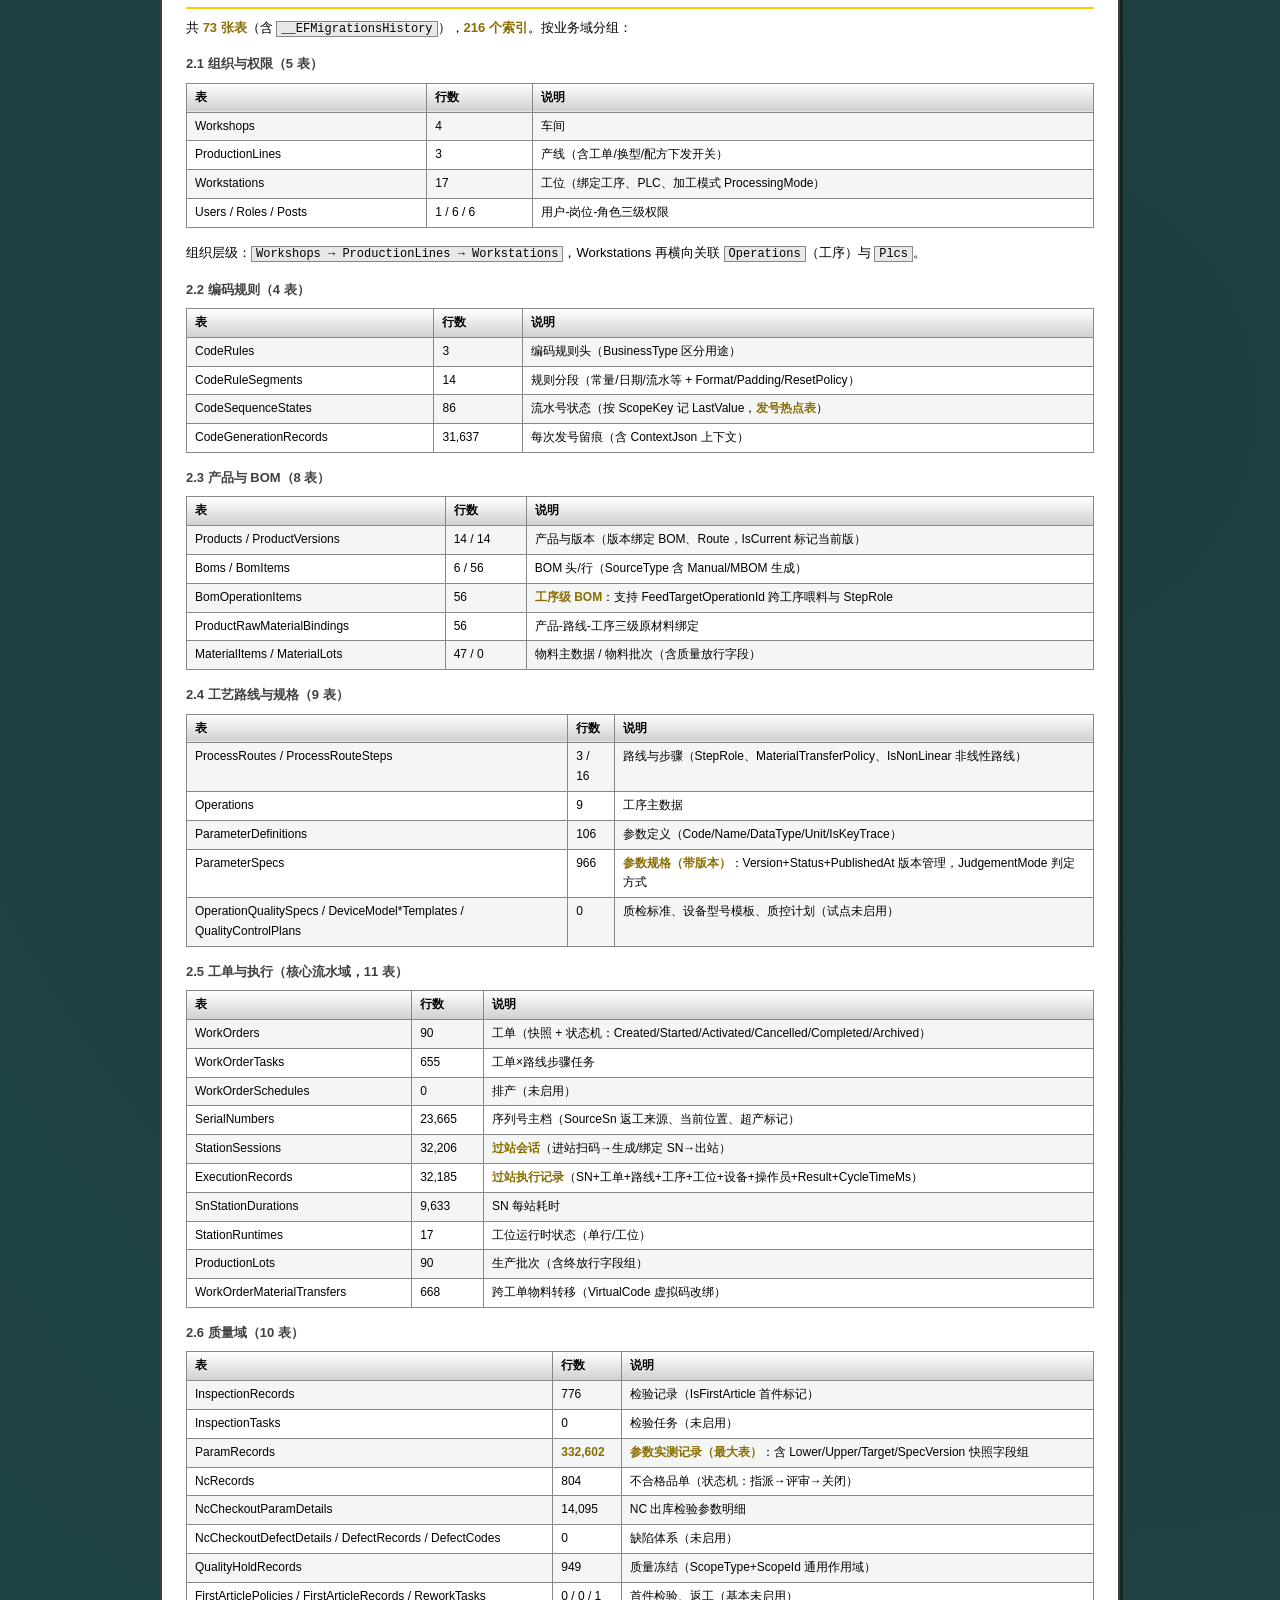
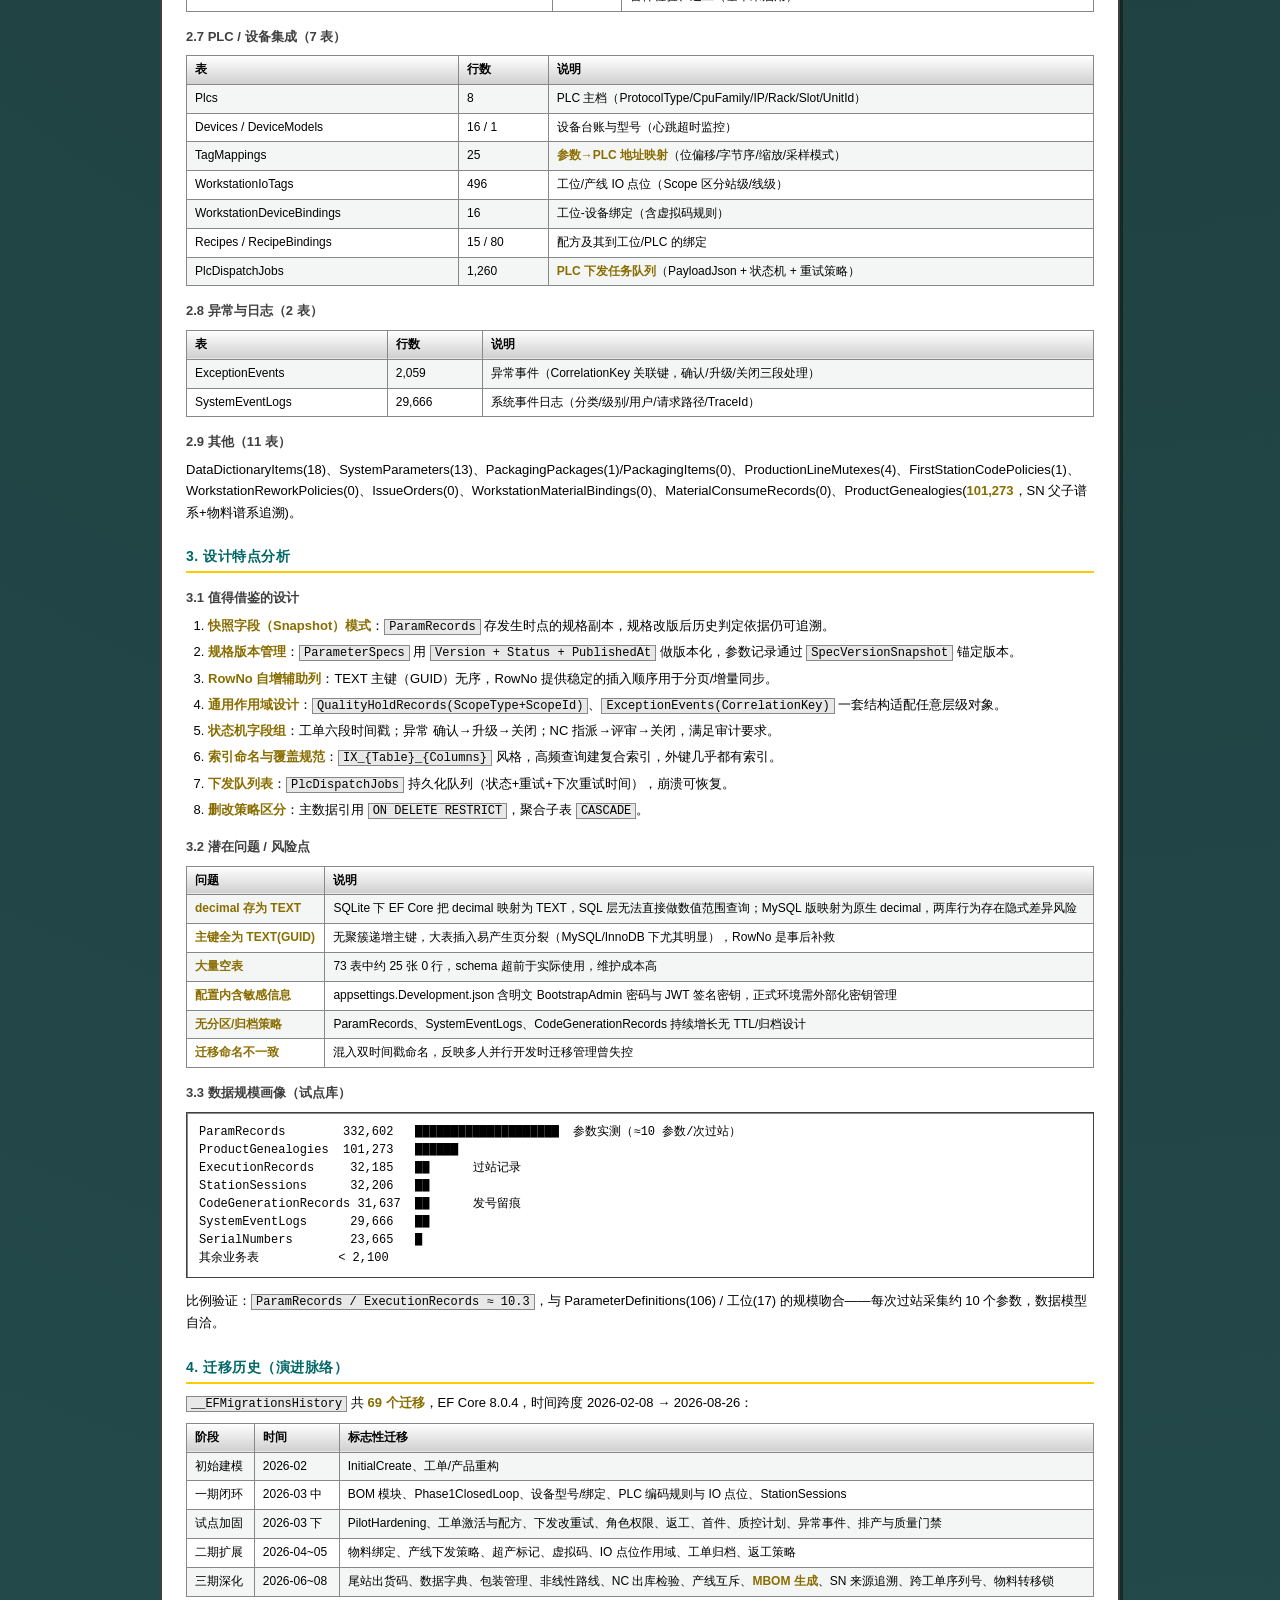
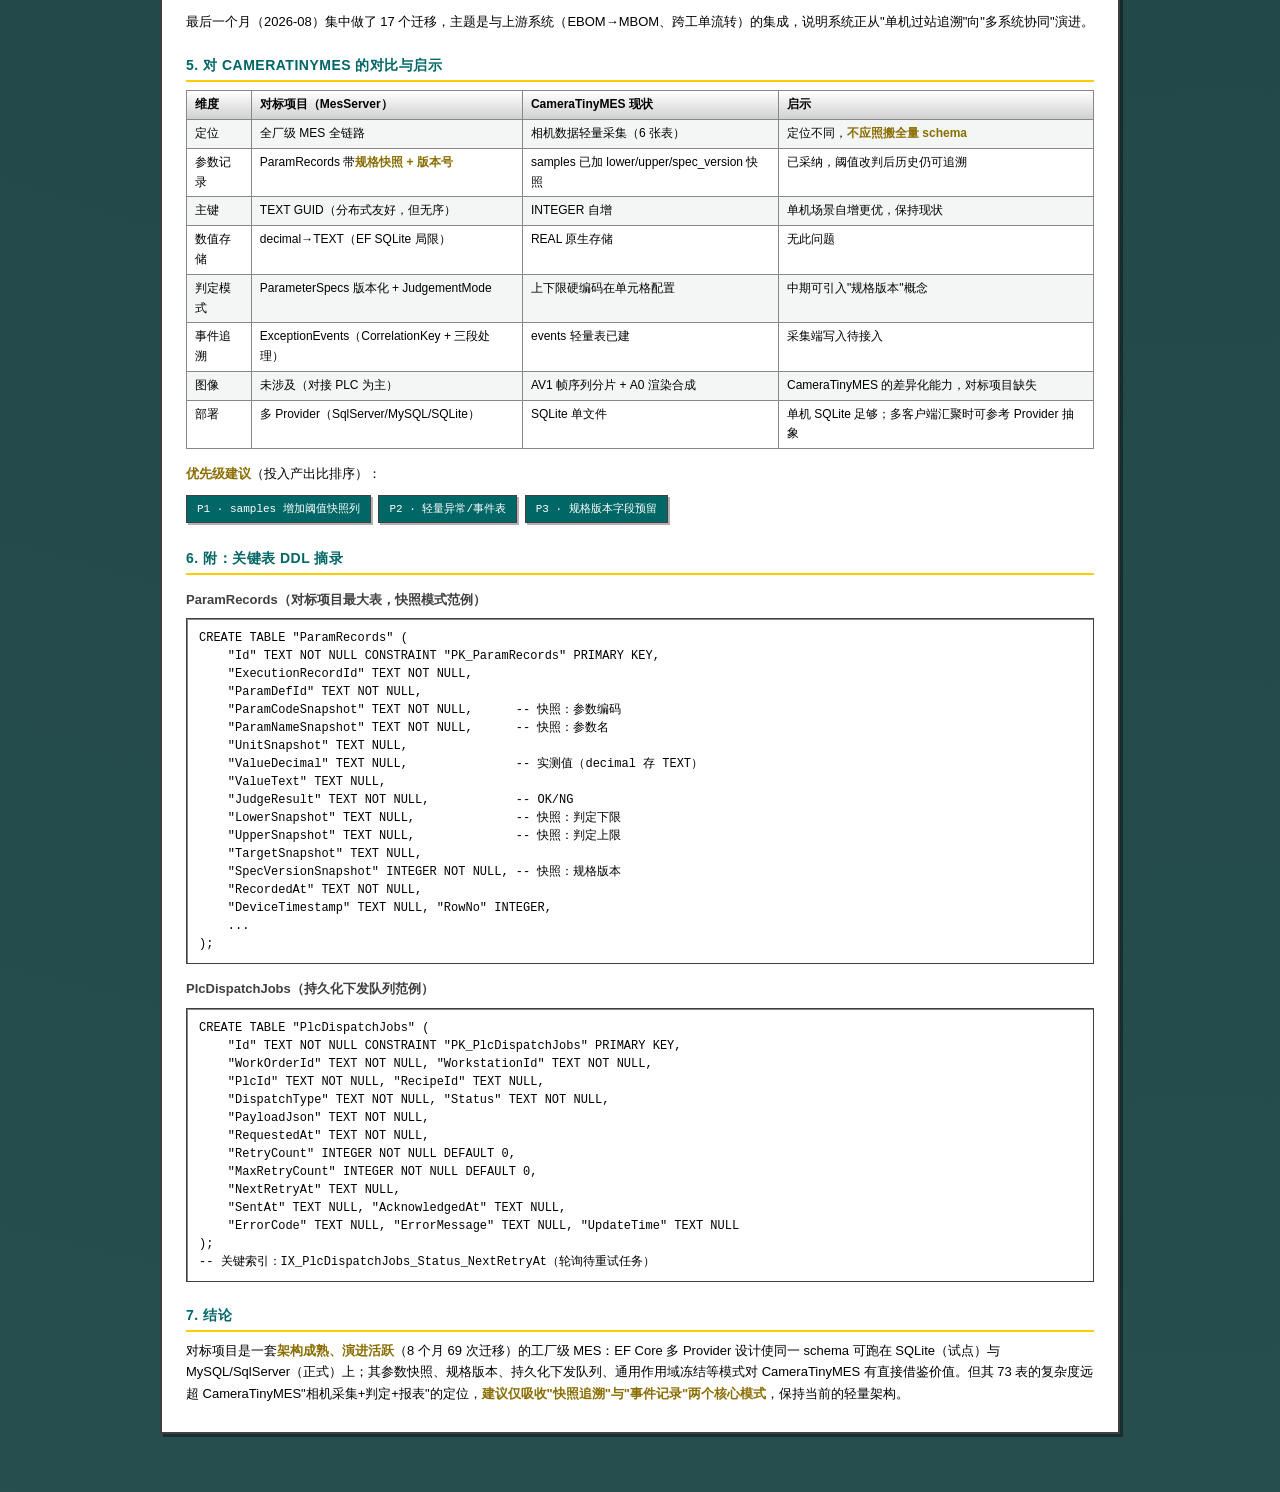
==== commit 4aad74fa: "chore: bump version to 26.11.13.1, sync README & index.html with current state - __init__.py + pypro" ====
--- a/index.html
+++ b/index.html
@@ -126,6 +126,7 @@
   <div class="deskbar-item"><a href="#readme-av1">AV1 帧序列压缩</a></div>
   <div class="deskbar-item"><a href="#readme-label">误判标注</a></div>
   <div class="deskbar-item"><a href="#readme-report">当日改善分析报告</a></div>
+  <div class="deskbar-item"><a href="#readme-monitor">数据监控 Web</a></div>
   <div class="deskbar-item"><a href="#readme-roadmap">路线图（未完成规划）</a></div>
   <div class="deskbar-item"><a href="#dbreport">数据库分析报告</a></div>
   <div class="deskbar-item"><a href="#dbreport-design">设计特点分析</a></div>
@@ -174,8 +175,10 @@
       </li>
       <li><strong>多相机并发</strong>：可同时连接 / 混用多台智能相机与 GigE 工业相机，单相机掉线自动重连，不影响其他相机</li>
       <li><strong>多单元格订阅</strong>：支持按结果事件（<code>resultChanged</code>）触发或定时轮询（<code>poll_interval</code>）</li>
-      <li><strong>单元格数据类型</strong>：<code>auto / int / float / string / bool / other</code></li>
+      <li><strong>单元格数据类型</strong>：<code>auto / int / float / string / bool / other / image / pointcloud</code>，未知类型可用 <code>auto</code>（按值推断）</li>
+      <li><strong>点云单元格（<code>pointcloud</code>）</strong>：3D 相机（如 OP20-55）点云单元格值为占位标记 <code>❒PointCloud</code>，软件从 <code>acqPointCloudView</code> 下载 CPCD（<code>image/x-cpcd</code>）原样入库（<code>images.kind='pointcloud'</code>），不参与 AV1 打包与阈值判定</li>
       <li><strong>阈值判定</strong>：advanced 记录模式 + 数值类型时按上下限判定 OK/NG；simple 模式仅记录数据、不判定</li>
+      <li><strong>报表单元格用途</strong>（每台相机独立配置，不要求都叫 C11 / A0）：单元格用途可设为自动 / 普通数据 / 判定结果 / 报告图片；判定结果单元格可自定义通过值与不通过值（默认 OK / NG，多个值用 / 分隔），报告图片单元格决定 NG 证据图与 OK 参考图取自哪一列</li>
     </ul>
     <h3>MES 功能（本项目新增）</h3>
     <ul>
@@ -384,7 +387,7 @@
     <table>
       <tr><th>配置项</th><th>说明</th><th>默认值</th></tr>
       <tr><td><code>pdf_engine</code></td><td><code>reportlab</code> / <code>com</code></td><td><code>reportlab</code></td></tr>
-      <tr><td><code>ng_images_per_station</code></td><td>每工站 NG 图上限（1~8）</td><td><code>6</code></td></tr>
+      <tr><td><code>ng_images_per_station</code></td><td>每工站图片上限（1~100，含 NG 与误判 OK）</td><td><code>100</code></td></tr>
       <tr><td><code>image_max_edge</code></td><td>嵌入图片长边上限（px，200~2000）</td><td><code>800</code></td></tr>
       <tr><td><code>reviewer</code></td><td>默认编制人 / 审核人</td><td>空</td></tr>
       <tr><td><code>op_aggregate</code></td><td>数量聚合方式 <code>median</code> / <code>max</code> / <code>first</code></td><td><code>median</code></td></tr>
@@ -393,10 +396,37 @@
 
     <h2>开发 / 运行</h2>
     <pre><code>uv sync                              # 安装依赖
-uv run mes                           # 启动应用
-uv run mes --simulate                # 启动内置模拟相机离线体验完整流程
-uv run python build_exe.py           # PyInstaller 打包 dist/exe_{yyyyMMddHHmmss}.exe</code></pre>
+uv run camera-tiny-mes               # 启动应用
+uv run camera-tiny-mes --simulate    # 启动内置模拟相机离线体验完整流程
+uv run python build_exe.py           # PyInstaller 打包 dist/CameraTinyMES_{yyyyMMddHHmmss}.exe</code></pre>
     <p>应用启动时会自动拉起改善报告 Web 工作台：本机访问 <code>http://127.0.0.1:18110/report</code>，其他工控机访问 <code>http://&lt;本机IP&gt;:18110/report</code>。端口被占用时实际端口写入 <code>settings.json</code> 的 <code>web_port</code>，也可在「系统 → 设置 → 改善报告工作台」修改监听地址 / 端口 / 口令。</p>
+
+    <h2 id="readme-monitor">数据监控 Web（已实现 v1.0）</h2>
+    <p>2026-11-13 交付。Web 工作台顶部新增"数据监控"页签，完整覆盖 Tkinter 主界面的实时采集能力：</p>
+    <table>
+      <tr><th>能力</th><th>说明</th></tr>
+      <tr><td>多相机宫格面板</td><td>每卡显示相机连接状态、配方名、各单元格实时值（WebSocket 推送 ≤100ms）</td></tr>
+      <tr><td>迷你折线图</td><td>每数值单元格内嵌 Chart.js 迷你折线（红段=超差），数据来自 LiveCache 最近 200 点</td></tr>
+      <tr><td>历史趋势对话框</td><td>单元格名旁 📈 按钮 → 时间范围选择 → Chart.js 折线（红段超差 + 虚线阈值基线）</td></tr>
+      <tr><td>DB / AV1 状态</td><td>顶部状态栏实时显示数据库健康、AV1 压缩进度（HTTP 轮询 5s）</td></tr>
+      <tr><td>WS 连接状态</td><td>顶部指示灯：绿=已连接，红=重连中（指数退避 500ms→30s），灰=独立进程降级</td></tr>
+      <tr><td>实时日志</td><td>底部暗底滚动尾日志，最多 200 条</td></tr>
+      <tr><td>相机 CRUD</td><td>Web 端添加/编辑/删除相机 → 乐观锁（<code>CameraConfig.updated_at</code>）→ <code>save_config</code> → <code>MonitorApp.reload_config</code> 热重载 → Worker diff stop/start</td></tr>
+      <tr><td>远程控制</td><td>连接全部 / 断开全部 / 单相机连接断开（仅本机可调用）</td></tr>
+      <tr><td>相机级 xlsx 导出</td><td>复用后台任务队列，与 Tkinter 面板导出同源</td></tr>
+    </table>
+    <h3>实时数据通路</h3>
+    <pre><code>Worker (asyncio) → Monitor.push() 扇出多订阅者 queue (maxsize=1000)
+                    ├→ Tkinter 主界面 poll
+                    └→ Web 订阅者 poll → LiveCache 更新 → WebSocket 帧推所有浏览器
+浏览器 WS 握手 → 立即推 LiveCache 快照（history 消息）→ 上线即有数据可看</code></pre>
+    <h3>安全矩阵</h3>
+    <ul>
+      <li><strong>GET /api/monitor/* 全部开放</strong>（数据库状态、相机配置、历史采样、实时 WS）</li>
+      <li><strong>POST/PUT/PATCH/DELETE</strong> 需 Origin（本机/局域网 IP）或空 Origin + <code>X-CTM-Token</code></li>
+      <li><strong>连接/断开/导出/删除数据</strong> 叠加 <code>_require_local</code>（仅本机回环地址可调用）</li>
+      <li>WebSocket <code>/ws</code> 握手复用 token 校验，空 Origin + 合法 Cookie 放行</li>
+    </ul>
 
     <h2 id="readme-roadmap">路线图（未完成规划）</h2>
     <h3>报告功能现场验证</h3>
